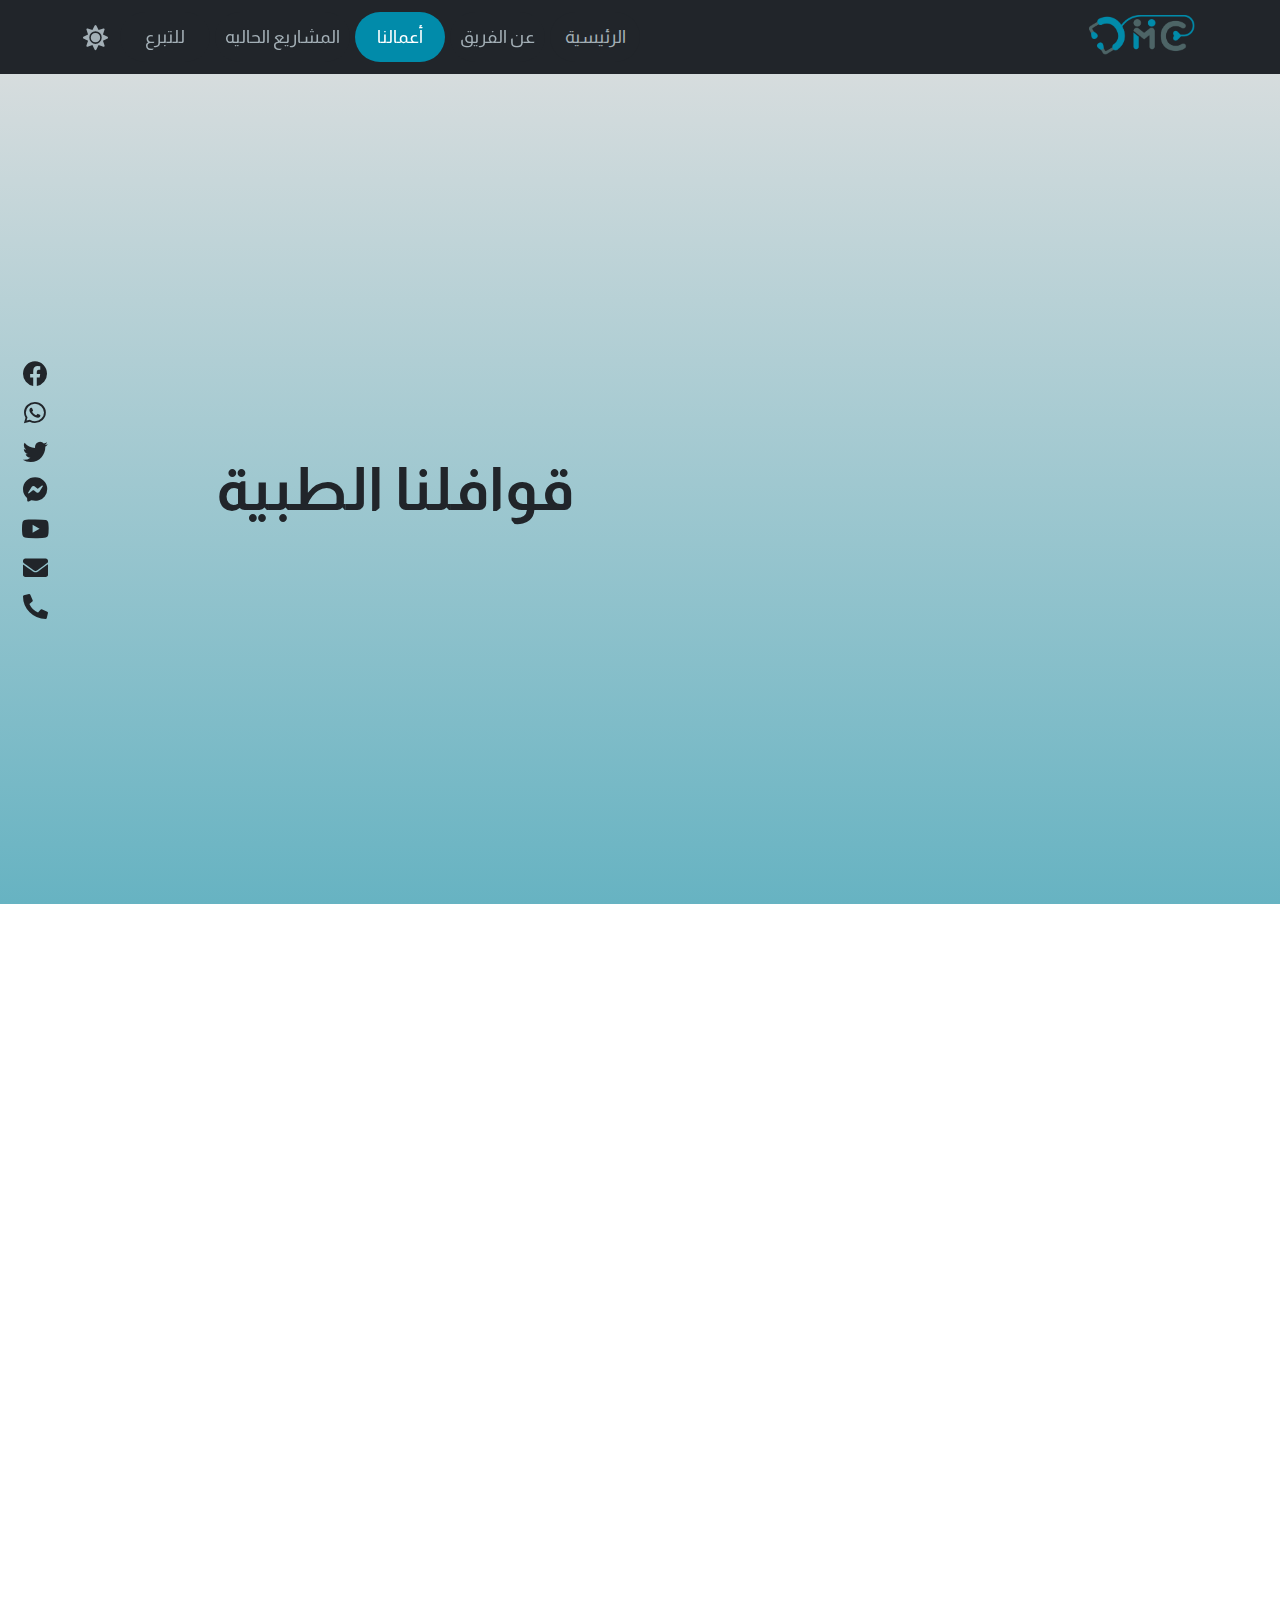
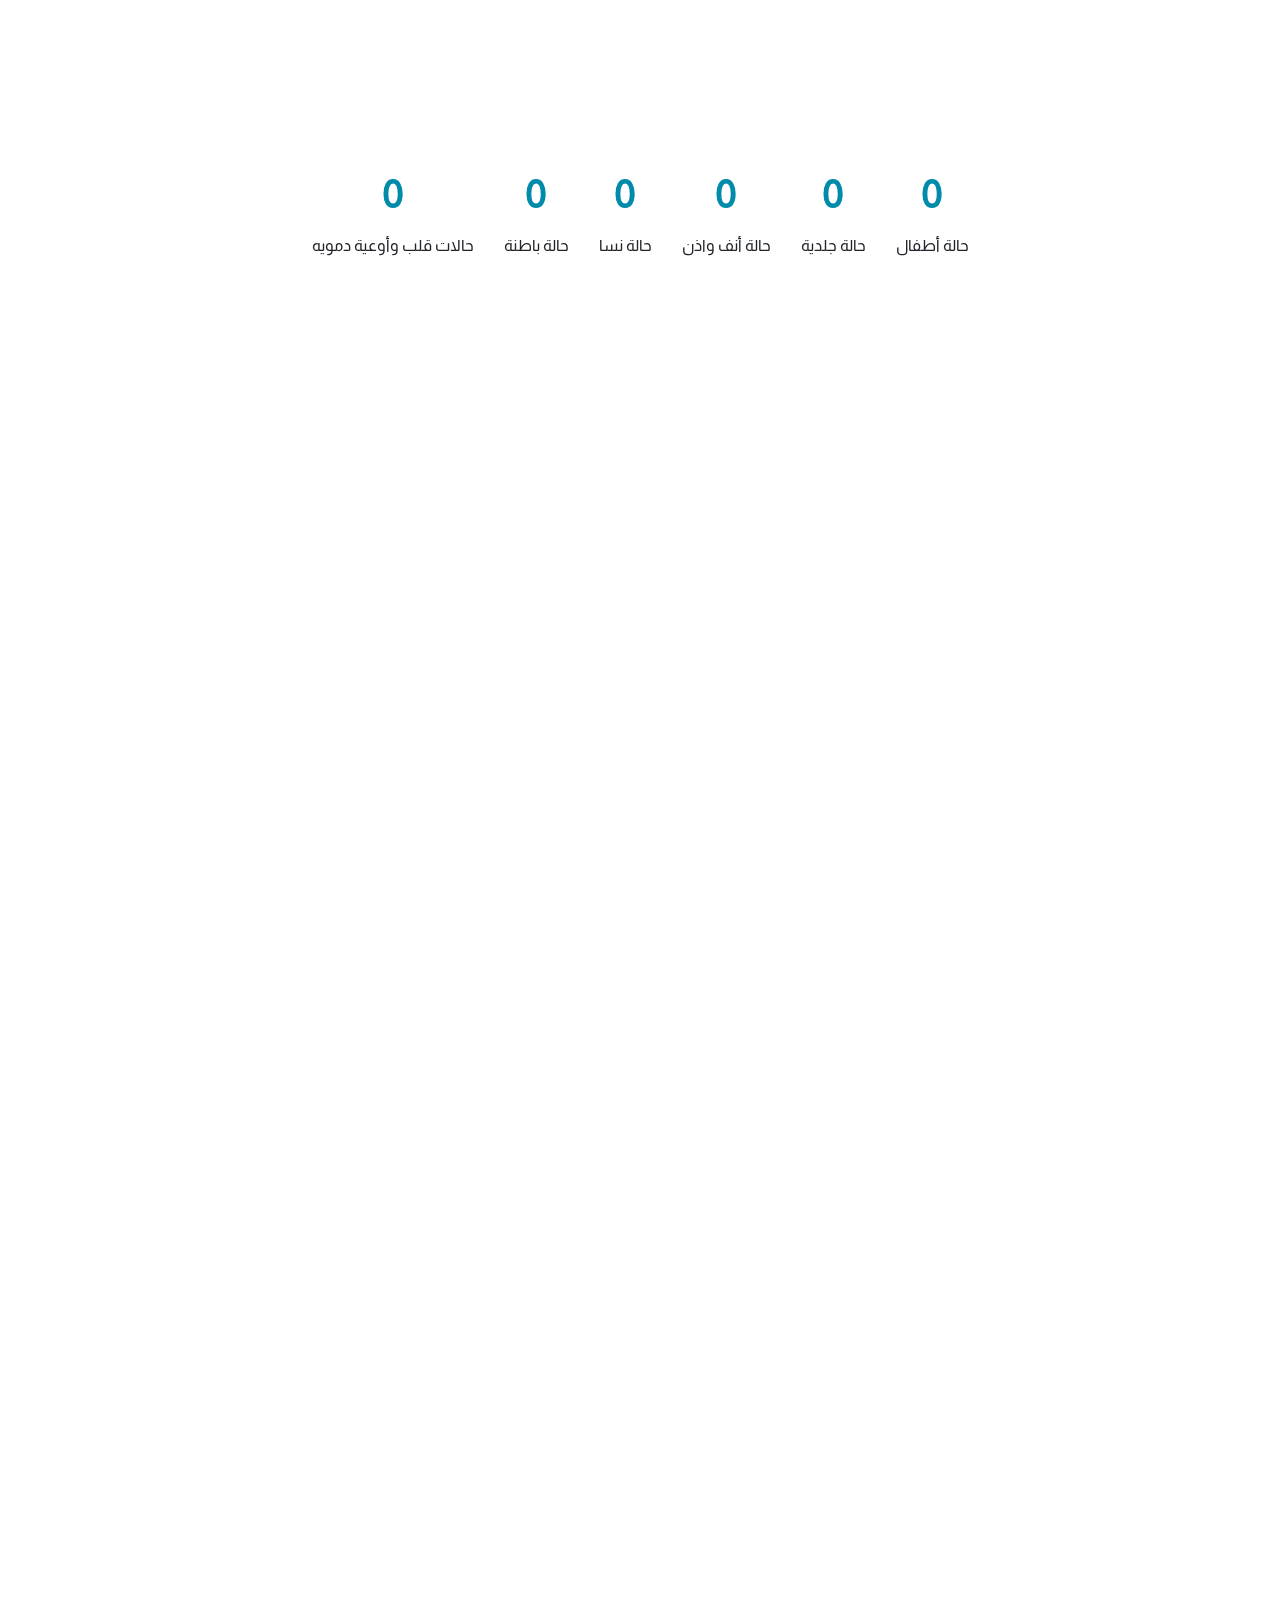
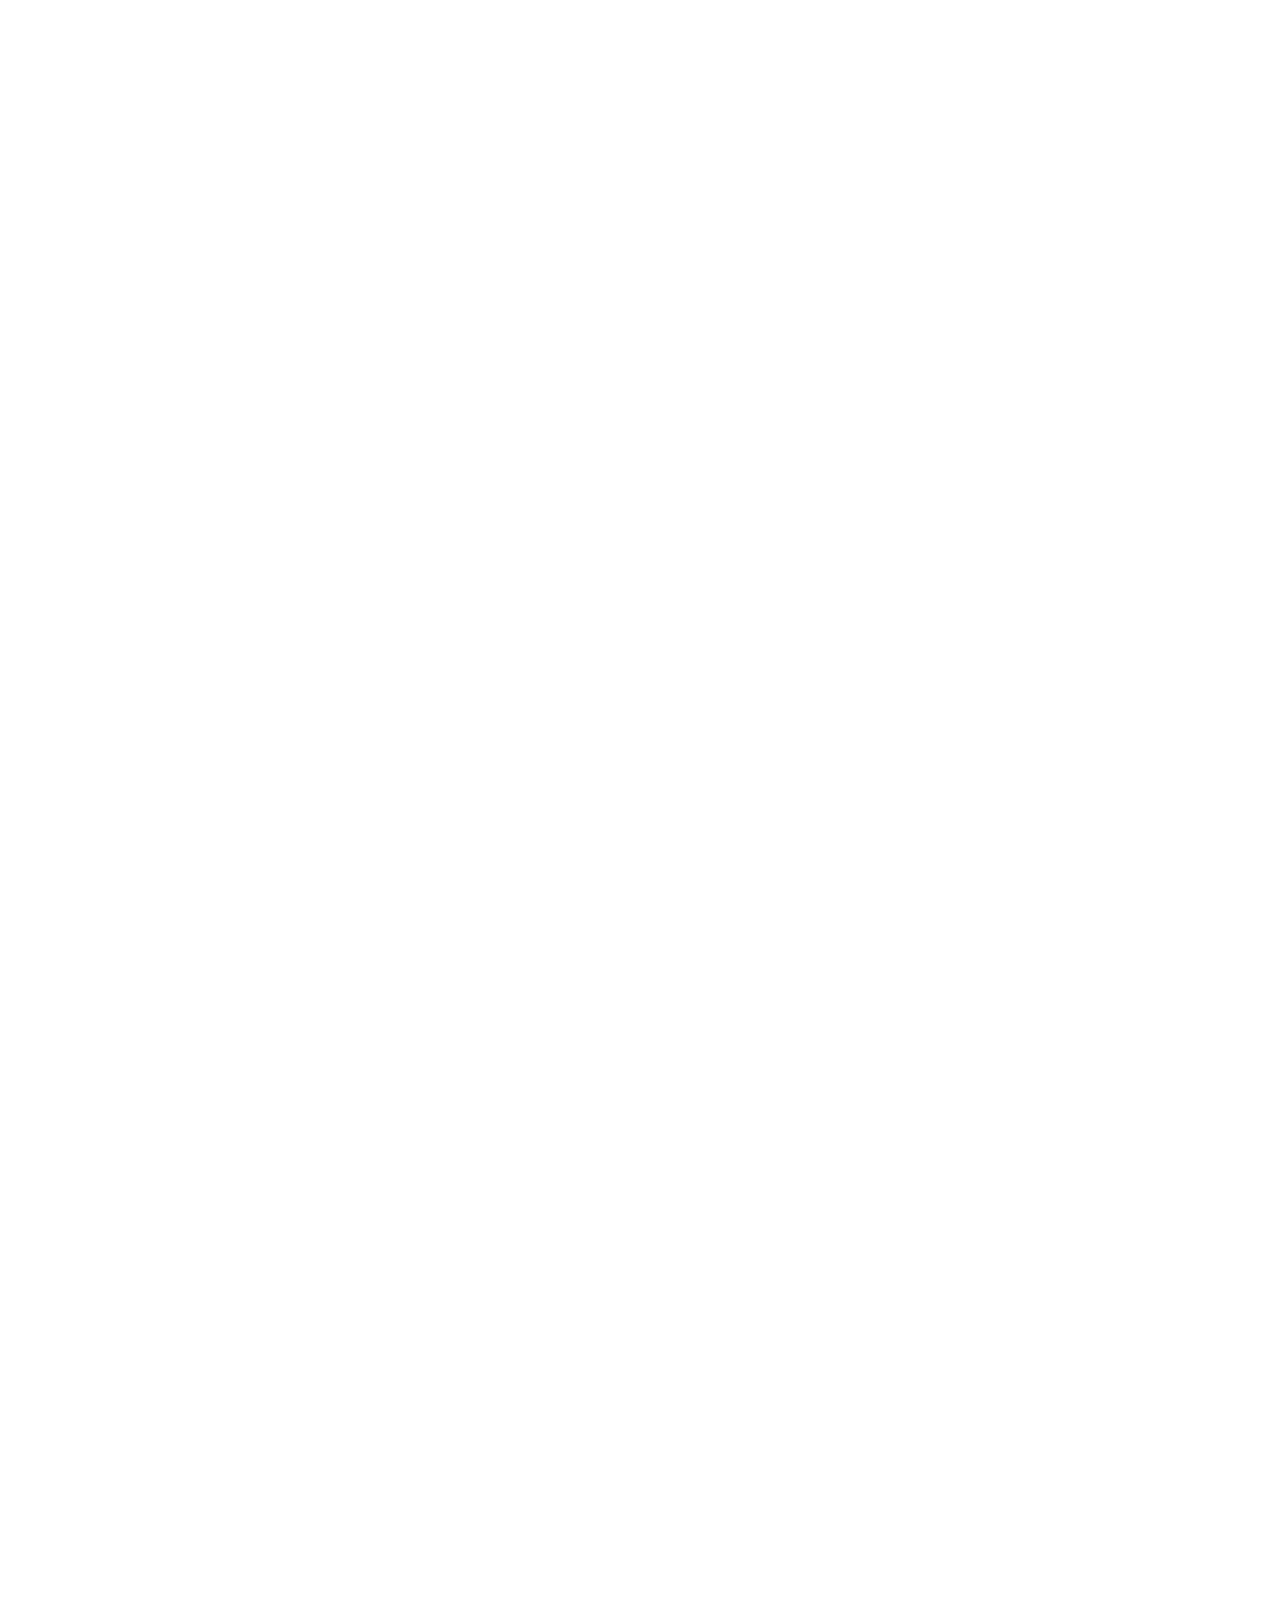
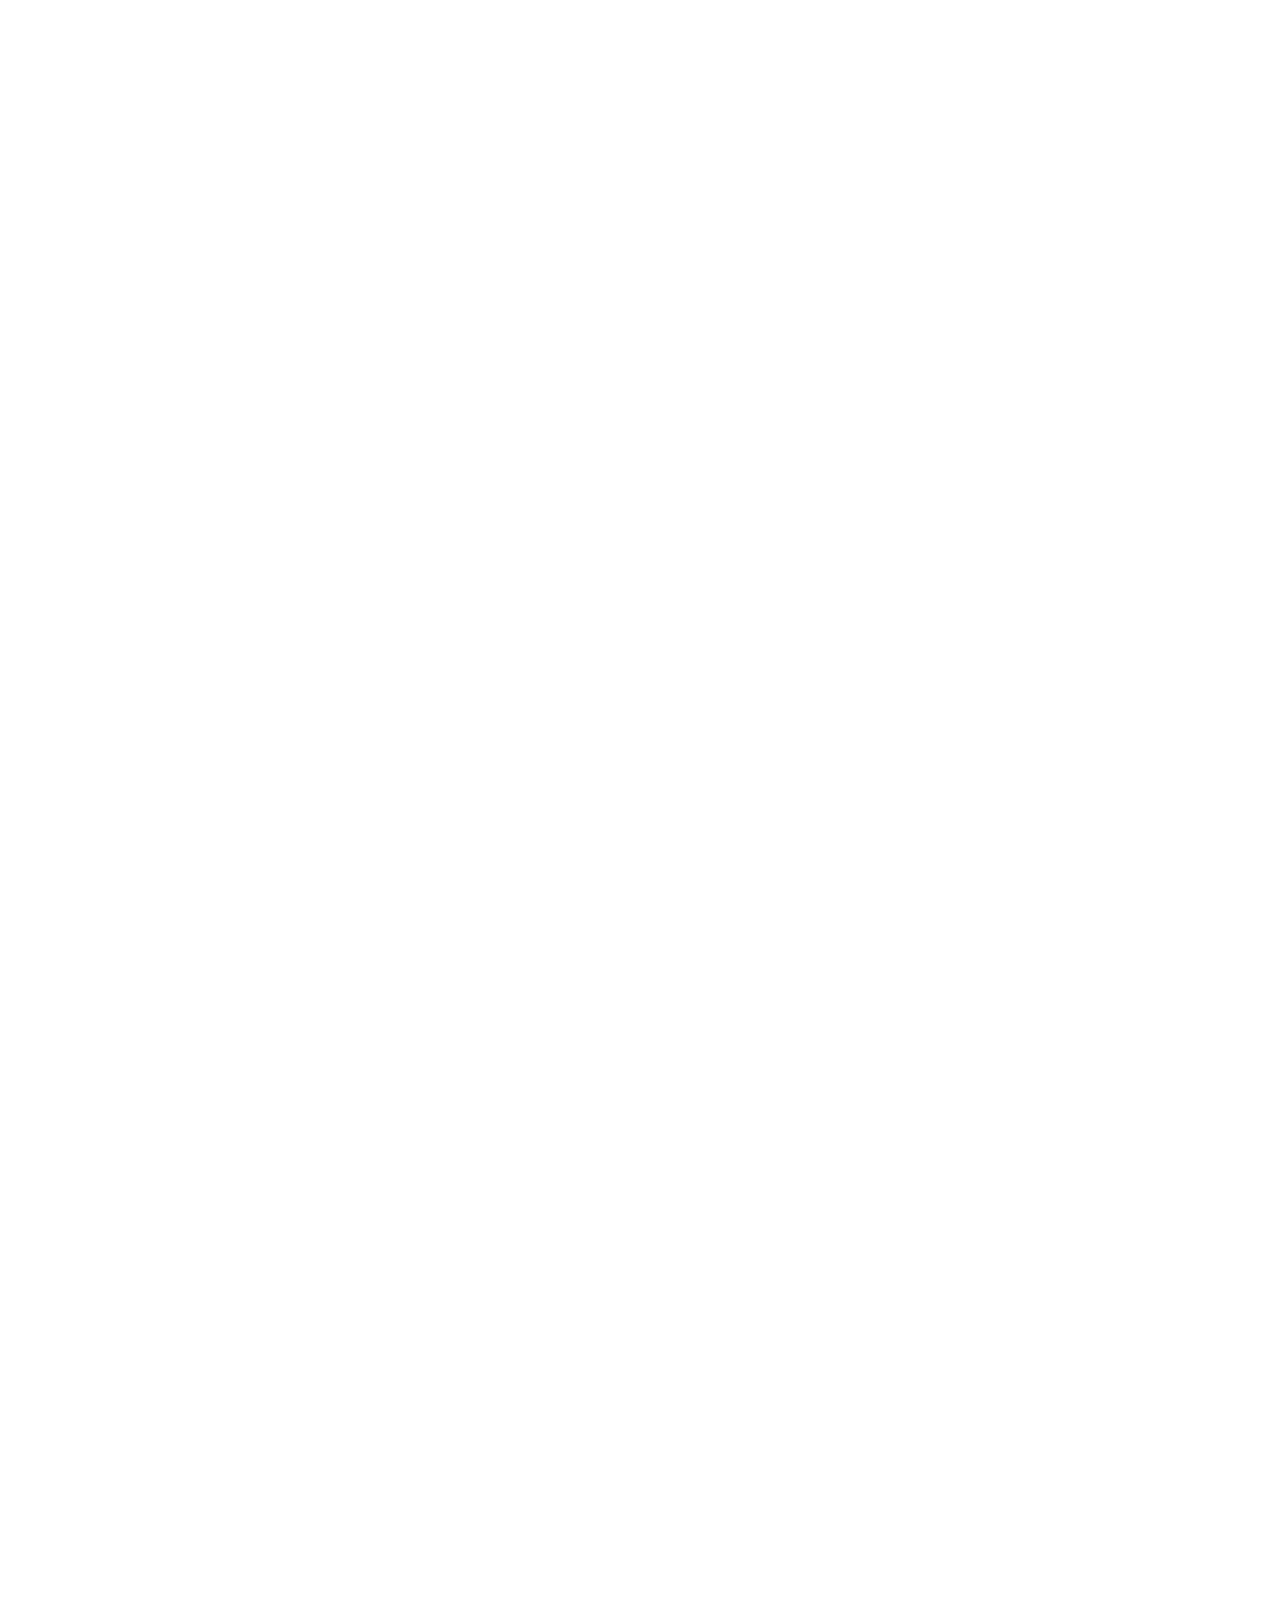
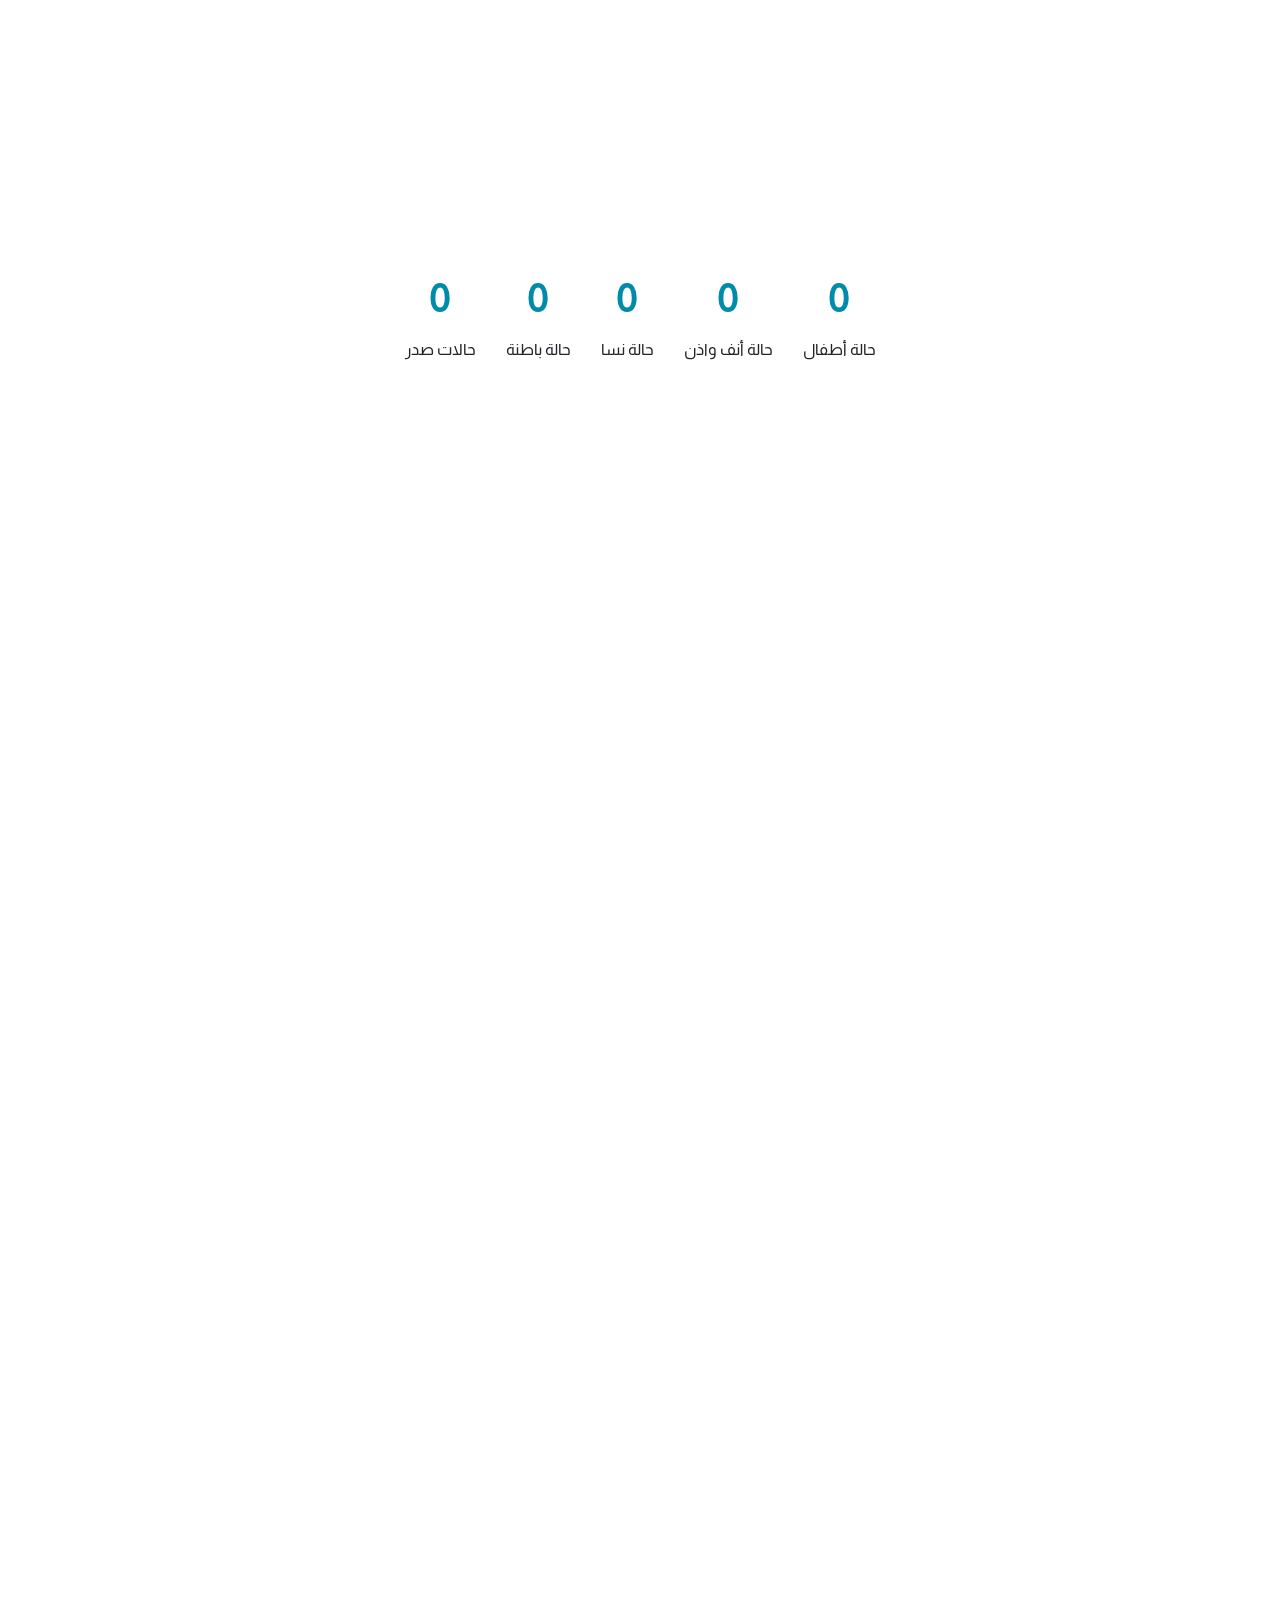
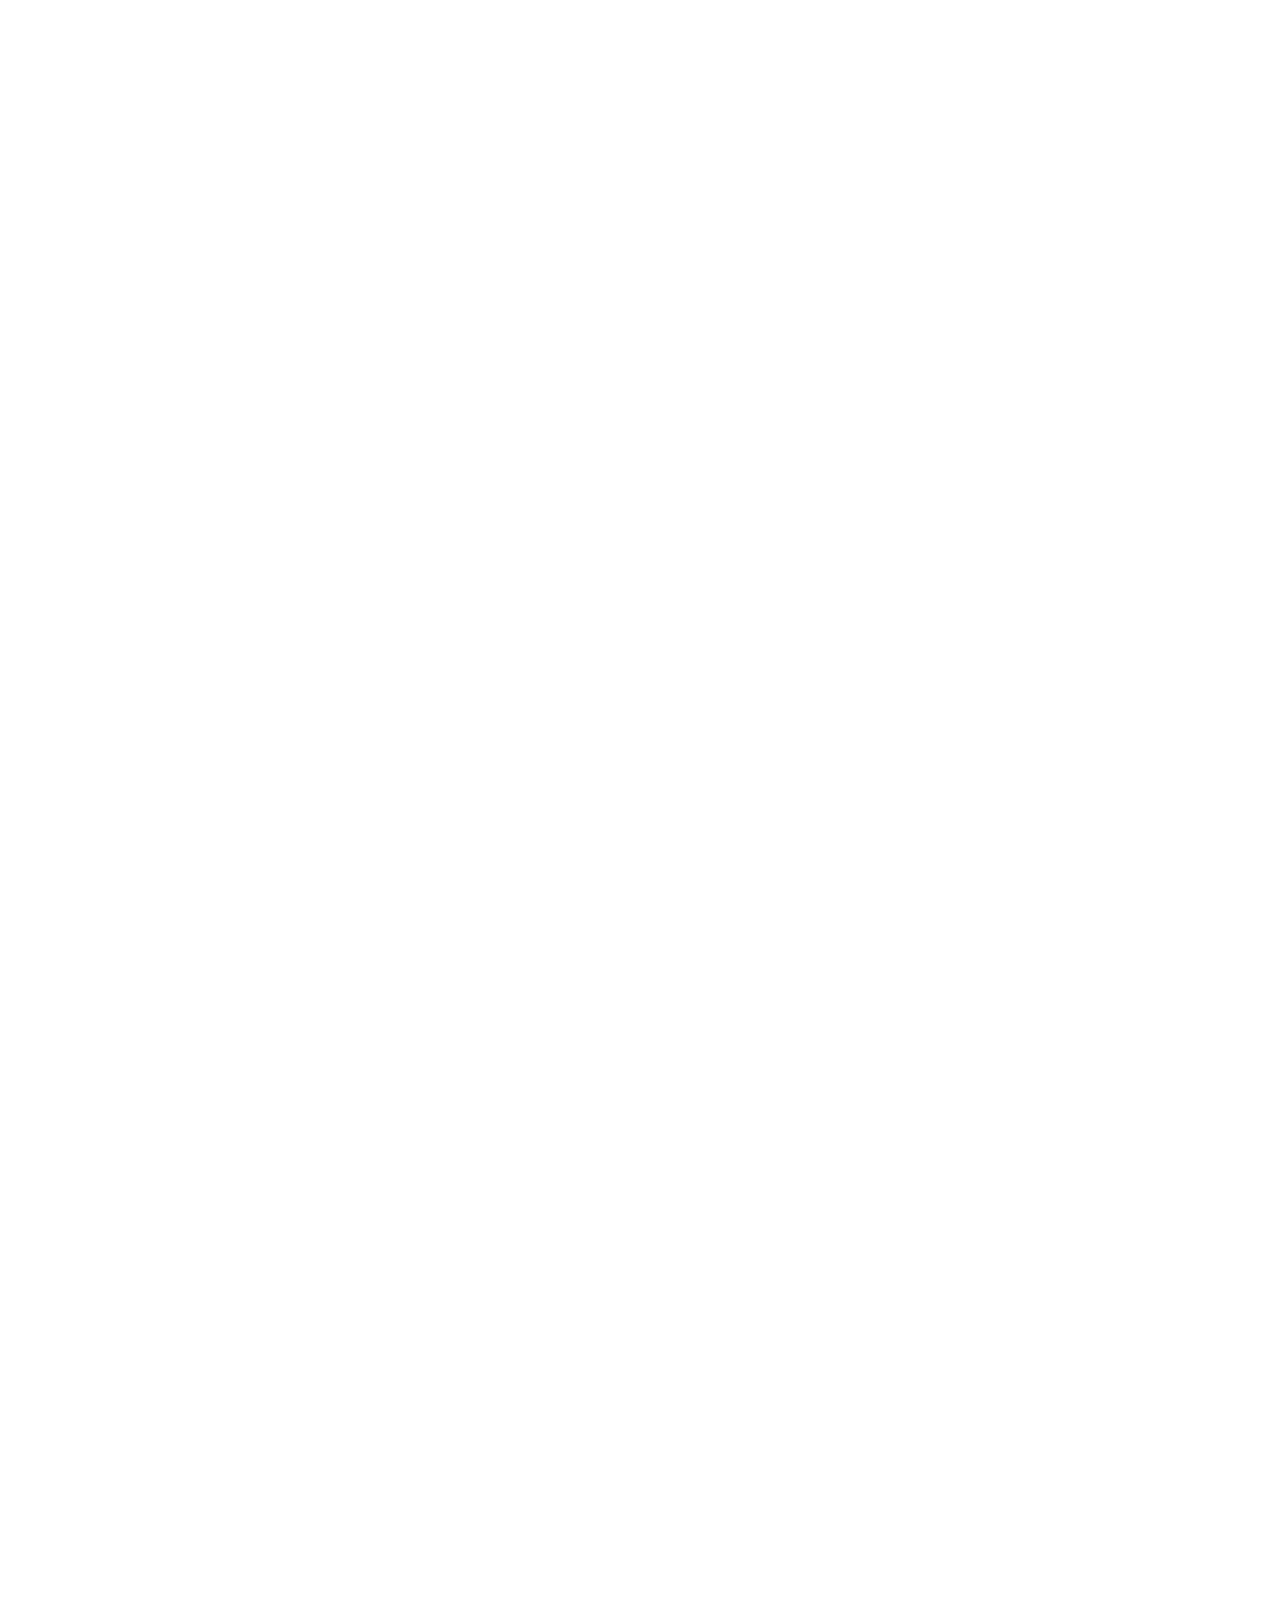
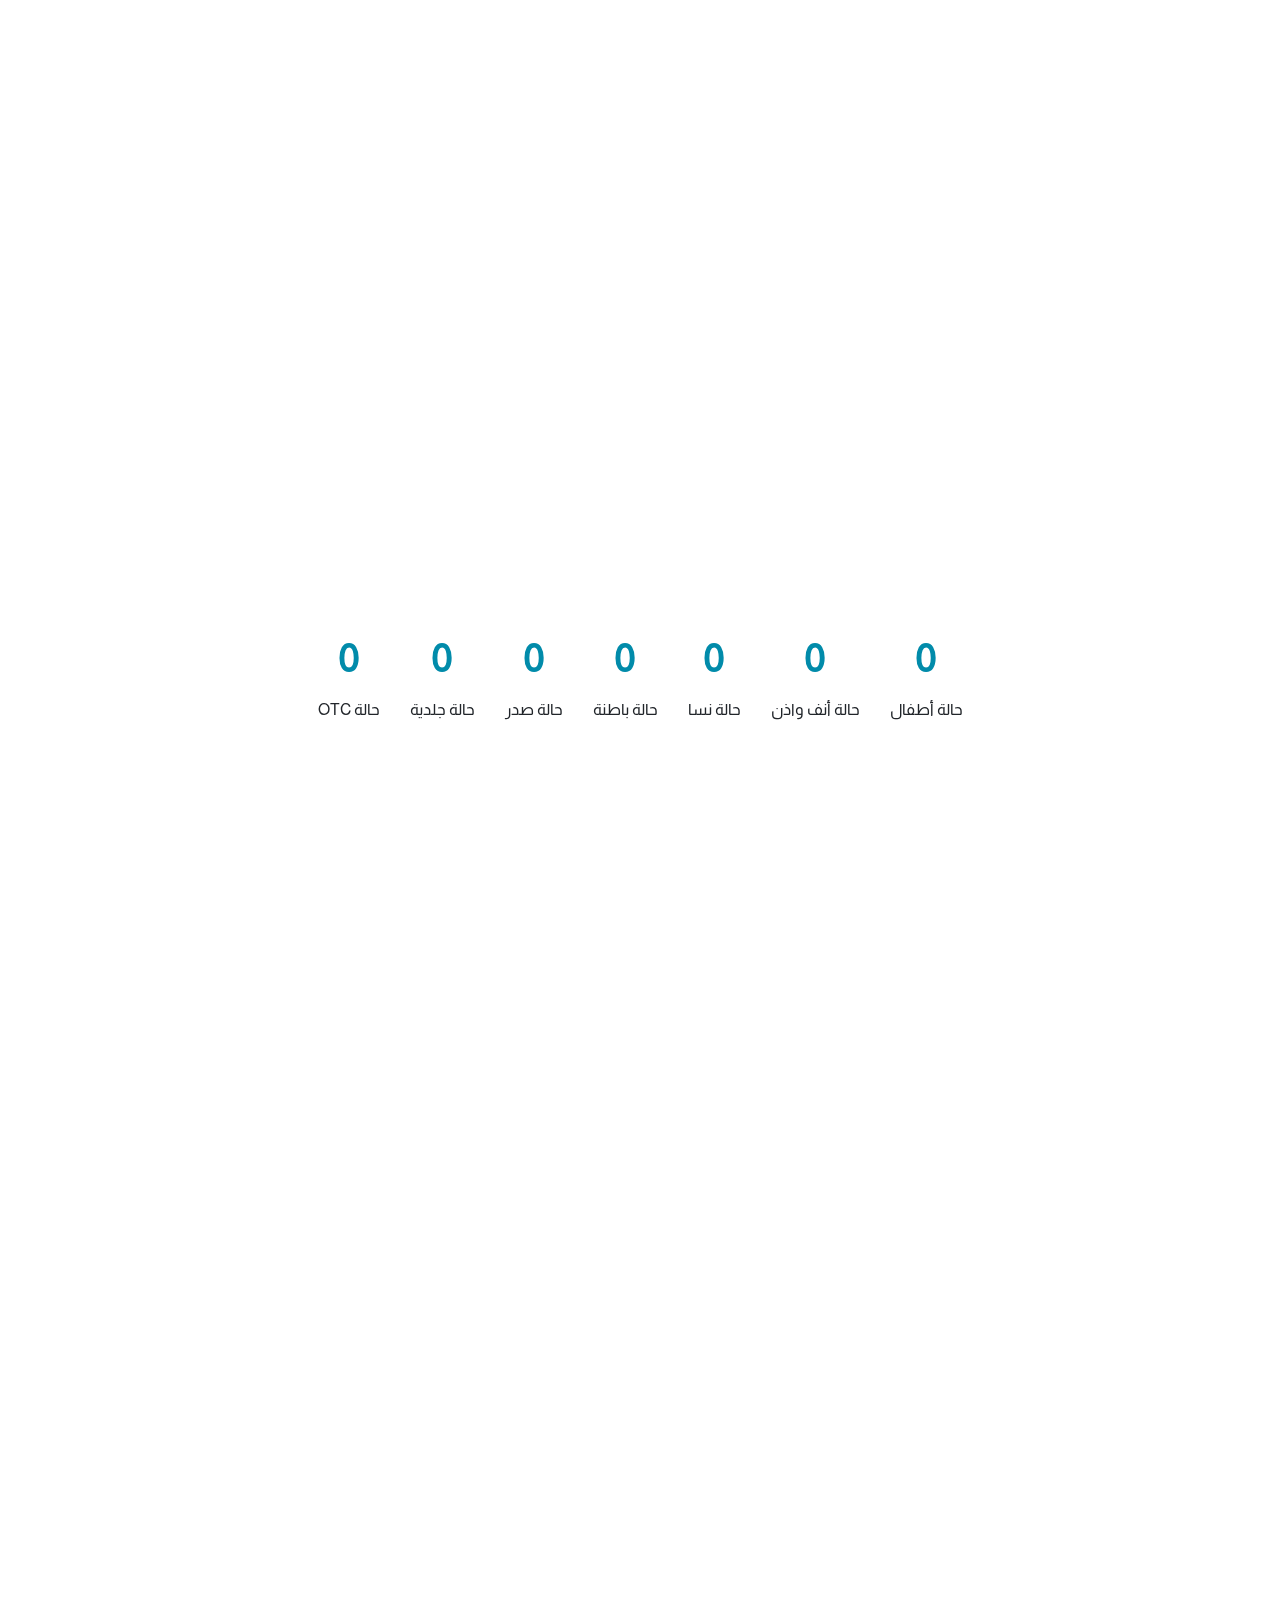
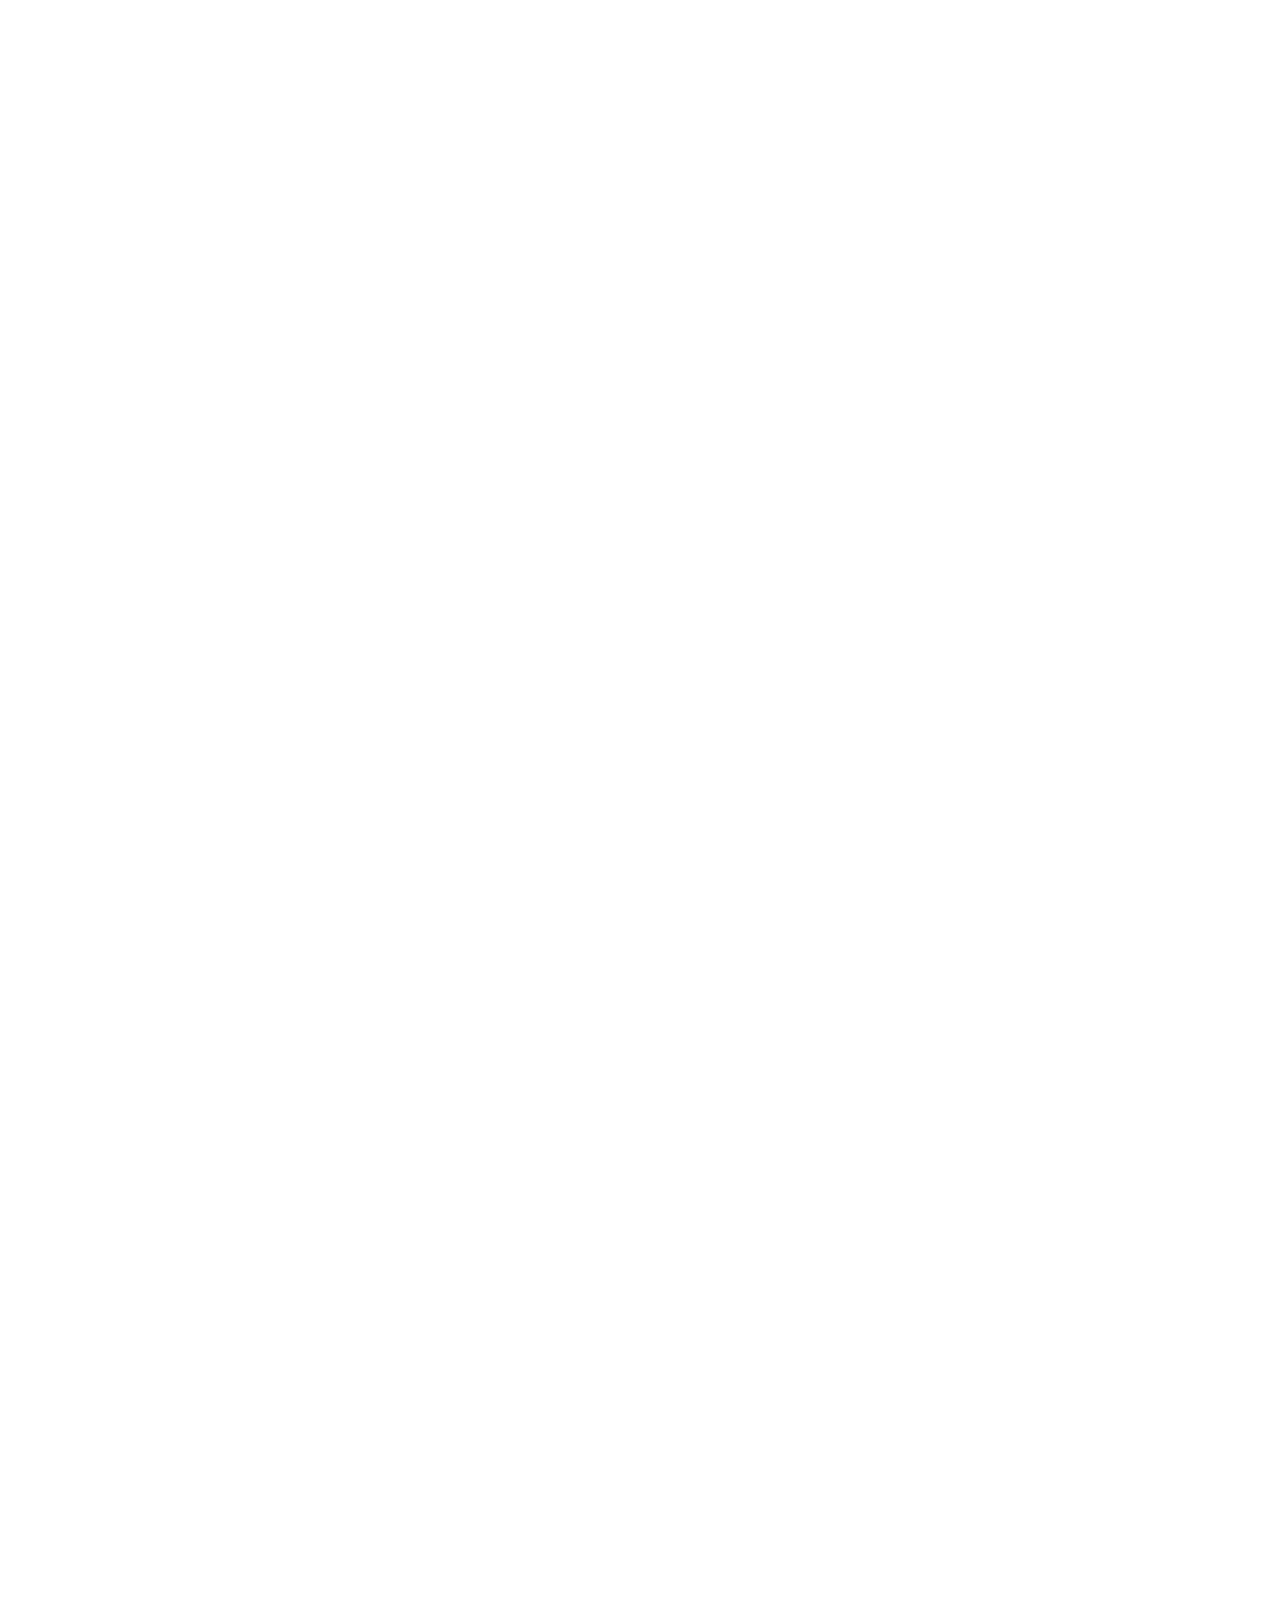
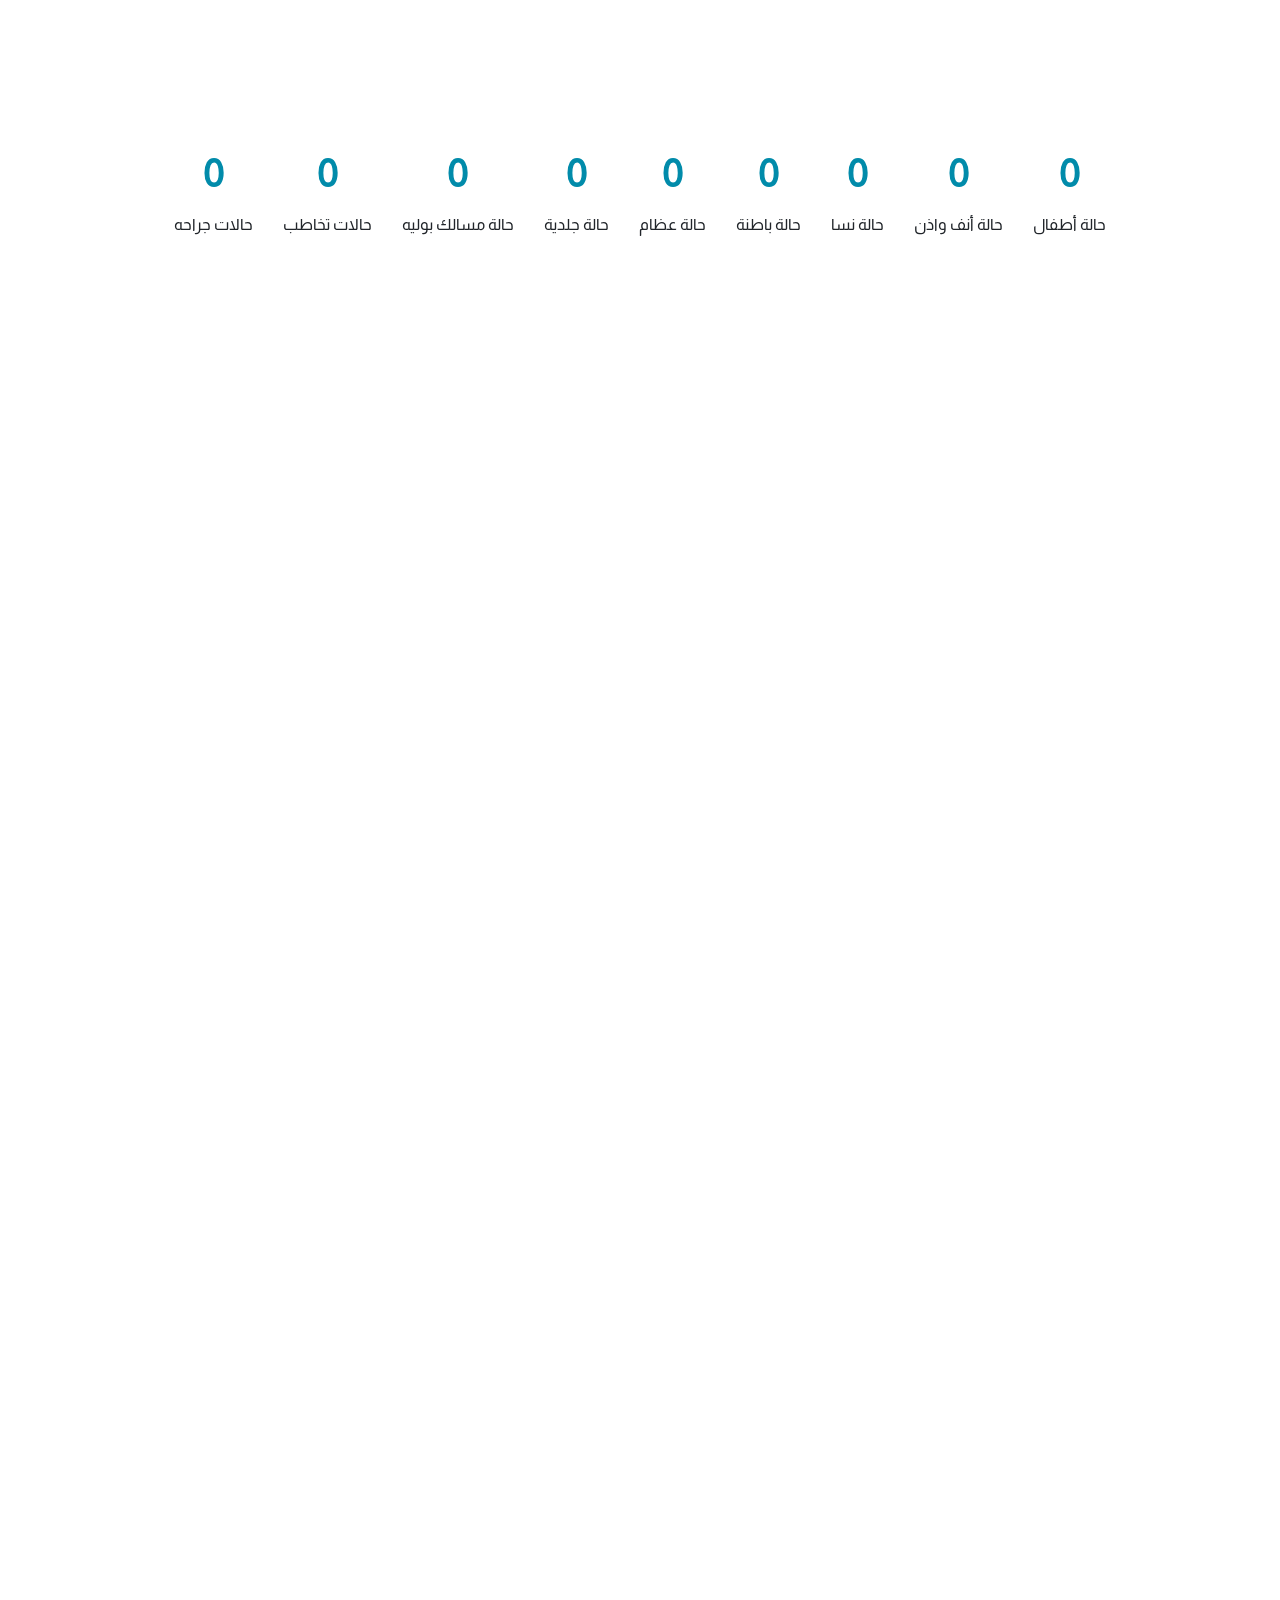
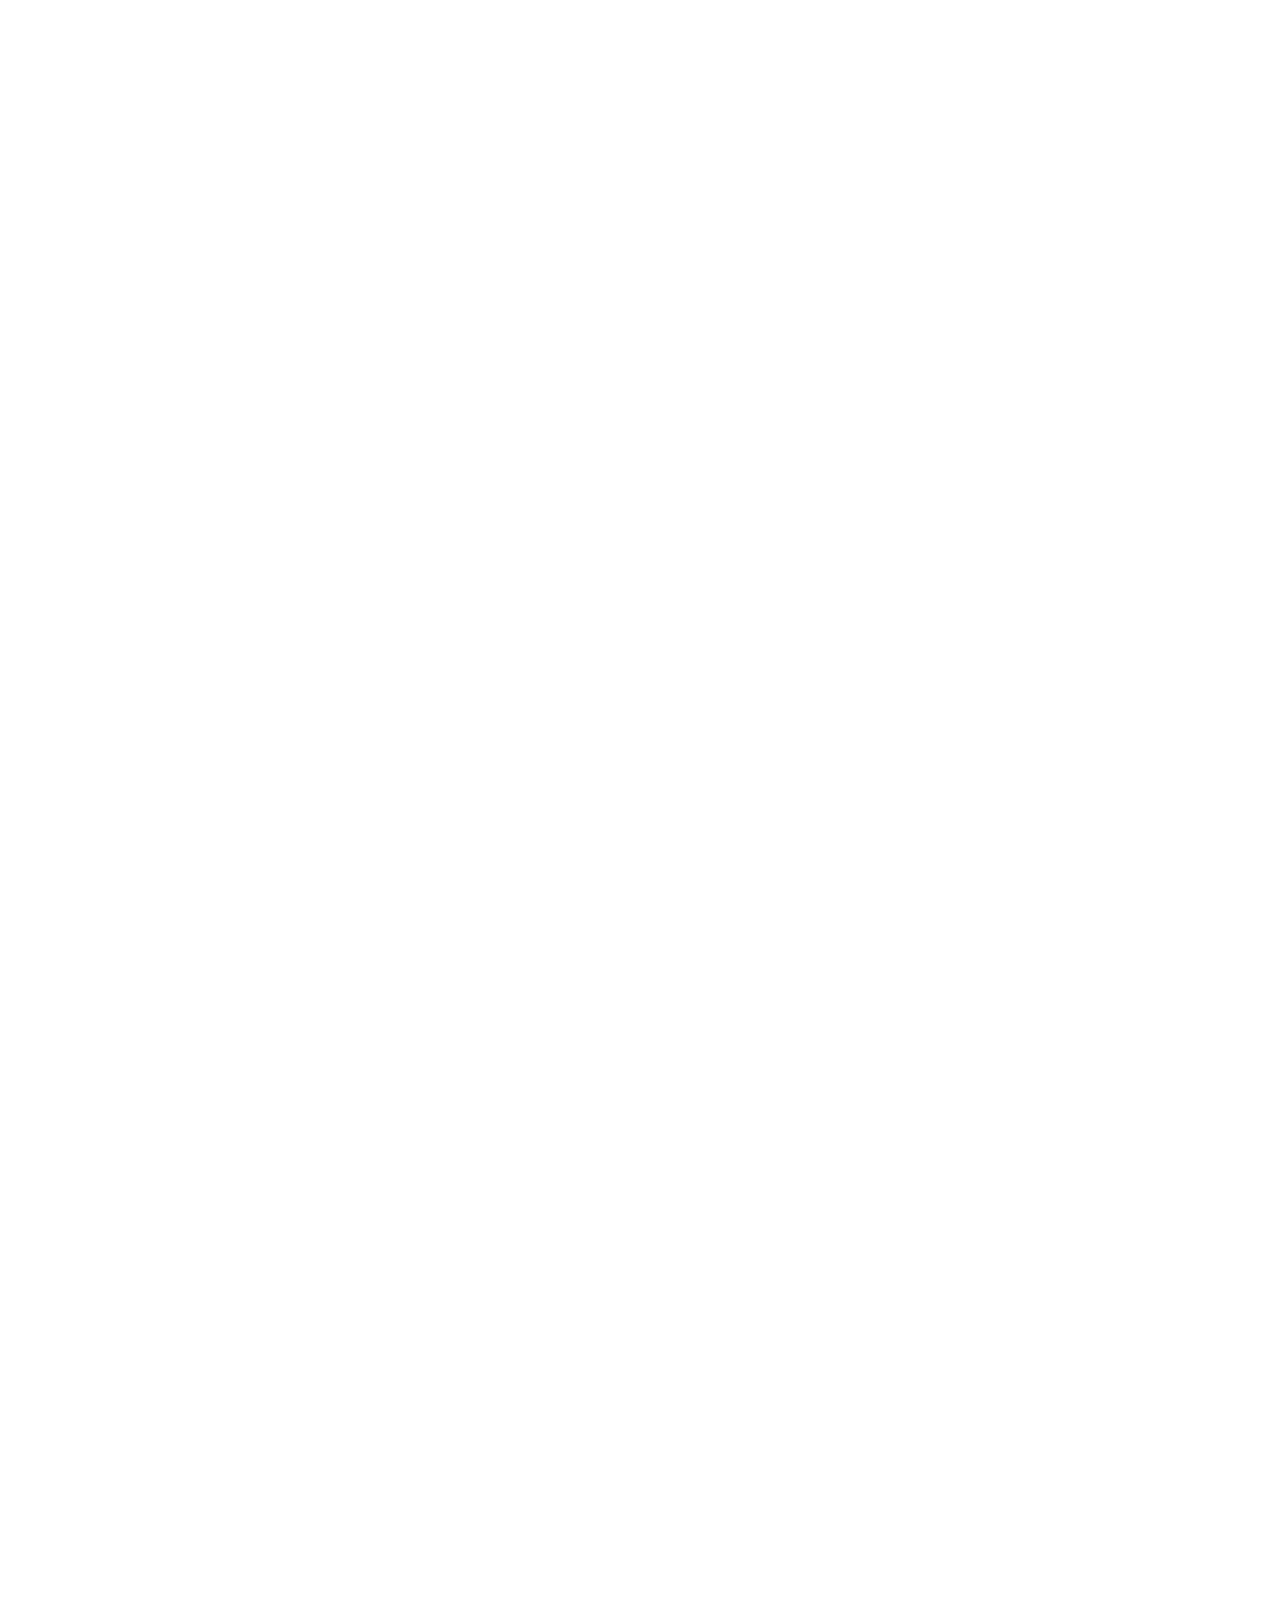
==== pages/convoys.html @ 052e35d0 "important" ====
<!DOCTYPE html>
<html class="color" lang="en">

<head>
  <meta charset="UTF-8" />
  <meta http-equiv="X-UA-Compatible" content="IE=edge" />
  <meta name="viewport" content="width=device-width, initial-scale=1.0" />
  <meta name="description" content="فريق طبى من شباب مركز الدلنجات هدفنا الاول هو النهضه بجتمعنا والرعايه الصحيه لاهله"/>
  <title>DMC Team</title>
  <link rel="icon" type="image/x-icon" href="../images/myicon.ico" />

  <!-- font awesome icon-->
  <link rel="stylesheet" href="../css/all.min.css" />
  <!-- normalize file-->
  <link rel="stylesheet" href="../css/normalize.css" />
  <!-- main css file -->
  <link rel="stylesheet" href="../css/dmc.css" />
  <!-- responsive -->
  <link rel="stylesheet" href="../css/global.css" />

</head>

<body>
  <header>
    <div class="container">
      <a href="../index.html" class="logo">
        <img src="../images/dmc.png" alt="delengat medical committee logo" />
      </a>
      <nav>
        <ul class="navUl">
          <li><a class="navLink home" href="../index.html">الرئيسية</a></li>
          <li>
            <a class="navLink policyLink" href="../index.html#identity">عن الفريق</a>
          </li>
          <li class="hoverLi">
            <a class="navLink active projects">أعمالنا</a>
            <ul class="nestedUl">
              <li><a class="nestedLink" href="convoys.html">القوافل الطبية</a></li>
              <li><a class="nestedLink" href="make-life.html">قليل منك حياة</a></li>
              <li><a class="nestedLink" href="medical-care.html">الرعاية الصحية</a></li>
              <li><a class="nestedLink" href="start.html">إبدأها صح</a></li>
              <li><a class="nestedLink" href="society.html">الخدمات المجتمعيه</a></li>
            </ul>
          </li>
          <li>
            <a class="navLink cproject" href="../index.html#cuurentProject">المشاريع الحاليه</a>
          </li>
          <li><a class="navLink donate" href="../index.html#donation">للتبرع</a></li>
          <li class="meli">
            <a class="last" href="https://api.whatsapp.com/send/?phone=201114345007">Developed With
              <i style="color: rgba(255, 0, 0, 0.856)" class="fa fa-heart c-main"></i> By Ahmed
              Abdo</a>
          </li>
        </ul>
        <div class="darkM">
          <i class="fas fa-moon"></i>
          <i class="fas fa-sun darkClick"></i>
          <audio class="myAudio1" src="../media/on.mp3" preload="auto"></audio>
          <audio class="myAudio2" src="../media/off.mp3" preload="auto"></audio>
        </div>
        <ul id="toggleBtn" class="toggleMenu">
          <li id="1"></li>
          <li id="2"></li>
          <li id="3"></li>
        </ul>
      </nav>
    </div>
  </header>
  <!-- //////////////////////////////////////////// -->
  <div class="scrollInd" ></div>
  <!-- ///////////////////// -->
  <div class="convoyLanding" id="convoyLanding">
    <div class="container">
      <div class="convoysLandingContnet">
        <div class="div1">
          <div class="clipPAth  hReveal" style="--h:1"><a href="#convoys1">1</a></div>
        </div>
        <div class="div2">
          <div class="clipPAth hReveal" style="--h:2"><a href="#convoys2">2</a></div>
          <div class="clipPAth hReveal" style="--h:3"><a href="#convoys3">3</a></div>
        </div>
        <div class="div3">
          <div class="clipPAth hReveal" style="--h:4"><a href="#convoys4">4</a></div>
          <div class="clipPAth hReveal" style="--h:5"><a href="#convoys5">5</a></div>
          <div class="clipPAth hReveal" style="--h:6"><a href="#convoys6">6</a></div>
        </div>
        <div class="div4">
          <div class="clipPAth hReveal" style="--h:7"><a href="#convoys7">7</a></div>
          <div class="clipPAth hReveal" style="--h:8"><a href="#convoys8">8</a></div>
          <div class="clipPAth hReveal" style="--h:9"><a href="#convoys9">9</a></div>
          <div class="clipPAth hReveal" style="--h:10"><a href="#convoys10">10</a></div>
        </div>
        <div class="div5">
          <div class="clipPAth hReveal" style="--h:11"><a href="#convoys11">11</a></div>
        </div>
      </div>
      <h1>قوافلنا الطبية</h1>
    </div>
  </div>
  <!-- ////////////////////////////////////////// -->
  <section class="startConvoys">
    <div class="container">
      <p class="rReveal">يقوم الفريق بعمل قوافل طبية في الاماكن الاكثر احتياجا من قري الدلنجات بالتعاون مع نخبة من اطباء الدلنجات ، حيث
        يتم صرف العلاج بالمجان من صيدلية الفريق واجراء تحاليل طبية واشعة باسعار مخفضة</p>
      <img class="lReveal" src="../images/convoys-landing.png" alt="القوافل الطبية للفريق">

    </div>
  </section>
  <!-- ////////////////////////////////////////// -->
  <div class="convoys" id="convoys1">
    <div class="container">
      <div class="cmainTitle uReveal">
        <h2>القافلة الاولى</h2>
        <span>زاوية أبوشوشة </span>
      </div>
      <div class="cNumbers cNumbersStyle">
        <div class="pNumbers pNumbersStyle">
          <h3 class="cnums" data-goal="130">0</h3>
          <span>حالة أطفال</span>
        </div>
        <div class="pNumbers pNumbersStyle ">
          <h3 class="cnums" data-goal="77">0</h3>
          <span>حالة جلدية</span>
        </div>
        <div class="pNumbers pNumbersStyle">
          <h3 class="cnums" data-goal="39">0</h3>
          <span>حالة أنف واذن</span>
        </div>
        <div class="pNumbers pNumbersStyle">
          <h3 class="cnums" data-goal="41">0</h3>
          <span>حالة نسا</span>
        </div>
        <div class="pNumbers pNumbersStyle">
          <h3 class="cnums" data-goal="131">0</h3>
          <span>حالة باطنة</span>
        </div>
        <div class="pNumbers pNumbersStyle">
          <h3 class="cnums" data-goal="3">0</h3>
          <span>حالات قلب وأوعية دمويه</span>
        </div>
      </div>
      <div class="pconvert">
        <!-- ////share///// -->
        <div class="cmainTitle dReveal">
          <h2>الأطباء المشاركون في القافلة</h2>
        </div>
        <div class="dconvertBox uReveal">
          <div class="sectionTitle">
            <h4>قسم الباطنة</h4>
          </div>
          <div class="doctors">
            <div class="doctor">
              <span class="dName">د.مرسى فايد </span>
            </div>
            <div class="doctor">
              <span class="dName">د.عماد عماره</span>
            </div>
          </div>
        </div>
        <div class="dconvertBox lReveal">
          <div class="sectionTitle">
            <h4>قسم الأطفال</h4>
          </div>
          <div class="doctors">
            <div class="doctor">
              <span class="dName">د.محمد السيد عصفور</span>
            </div>
            <div class="doctor">
              <span class="dName">د.غاده صالح الدويل</span>
            </div>
          </div>
          
        </div>
        <div class="dconvertBox lReveal">
          <div class="sectionTitle">
            <h4>قسم النسا </h4>
          </div>
          <div class="doctors">
            <div class="doctor">
              <span class="dName">د.انتصار علام</span>
            </div>
            <div class="doctor">
              <span class="dName">د.طه محمد طه</span>
            </div>
          </div>
        </div>
        <div class="dconvertBox rReveal">
          <div class="sectionTitle">
            <h4>قسم القلب</h4>
          </div>
          <div class="doctors">
            <div class="doctor">
              <span class="dName">د.معوض ممدوح</span>
            </div>
          </div>
        </div>
        <div class="dconvertBox uReveal">
          <div class="sectionTitle">
            <h4>الممارس العام</h4>
          </div>
          <div class="doctors">
            <div class="doctor">
              <span class="dName">د.ايه السنوسى</span>
            </div>
          </div>
        </div>
        <div class="dconvertBox uReveal">
          <div class="sectionTitle">
            <h4>قسم الأنف و الأذن</h4>
          </div>
          <div class="doctors">
            <div class="doctor">
              <span class="dName">د.جلال شفيق</span>
            </div>
          </div>
        </div>
        <!-- ////convert///// -->
        <div class="cmainTitle dReveal">
          <h2>الأطباء المحول إليهم من الفريق</h2>
        </div>
        <div class="dconvertBox rReveal">
          <div class="sectionTitle">
            <h4>قسم الأسنان</h4>
          </div>
          <div class="doctors">
            <div class="doctor">
              <span class="dName">د.أحمد حمدون</span>
              <span>10</span>
              <span>حالات</span>
            </div>
            <div class="doctor">
              <span class="dName">د.فوزى بركات</span>
              <span>7</span>
              <span>حالات</span>
            </div>
            <div class="doctor">
              <span class="dName">د.أحمد بساط</span>
              <span>10</span>
              <span>حالات</span>
            </div>
          </div>
        </div>
        <div class="dconvertBox uReveal">
          <div class="sectionTitle">
            <h4>قسم الباطنة</h4>
          </div>
          <div class="doctors">
            <div class="doctor">
              <span class="dName">د.عادل عطيان</span>
              <span>8</span>
              <span>حالات</span>
            </div>
            <div class="doctor">
              <span class="dName">د.محمد زاهر</span>
              <span>6</span>
              <span>حالات</span>
            </div>
          </div>
        </div>
        <div class="dconvertBox lReveal">
          <div class="sectionTitle">
            <h4>قسم المخ والأعصاب</h4>
          </div>
          <div class="doctors">
            <div class="doctor">
              <span class="dName">د.مصعب عمران</span>
              <span>15</span>
              <span>حالة</span>
            </div>
            <div class="doctor">
              <span class="dName">د.أحمد عويضه</span>
              <span>15</span>
              <span>حالة</span>
            </div>
            <div class="doctor">
              <span class="dName">د.عبدالحافظ عمران</span>
              <span>8</span>
              <span>حالات</span>
            </div>
          </div>
        </div>
        <div class="dconvertBox rReveal">
          <div class="sectionTitle">
            <h4>قسم العظام</h4>
          </div>
          <div class="doctors">
            <div class="doctor">
              <span class="dName">د.بهجت الشباسى</span>
              <span>15</span>
              <span>حاله</span>
            </div>
            <div class="doctor">
              <span class="dName">د.مصطفى خلاف</span>
              <span>10</span>
              <span>حالات</span>
            </div>
            <div class="doctor">
              <span class="dName">د.هشام عبده</span>
              <span>10</span>
              <span>حالات</span>
            </div>
          </div>
        </div>
        <div class="dconvertBox uReveal">
          <div class="sectionTitle">
            <h4>قسم الأنف و الأذن</h4>
          </div>
          <div class="doctors">
            <div class="doctor">
              <span class="dName">د.ريمون عزيز</span>
              <span>6</span>
              <span>حالات</span>
            </div>
          </div>
        </div>
        <div class="dconvertBox lReveal">
          <div class="sectionTitle">
            <h4>قسم الأطفال</h4>
          </div>
          <div class="doctors">
            <div class="doctor">
              <span class="dName">د.أسامه سيف </span>
              <span>5</span>
              <span>حالات</span>
            </div>
          </div>
        </div>
        <div class="dconvertBox rReveal">
          <div class="sectionTitle">
            <h4>قسم الجراحه</h4>
          </div>
          <div class="doctors">
            <div class="doctor">
              <span class="dName">د.فوزى غانم</span>
              <span>5</span>
              <span>حالات</span>
            </div>
          </div>
        </div>
        <div class="dconvertBox dReveal">
          <div class="sectionTitle">
            <h4>قسم الجلديه</h4>
          </div>
          <div class="doctors">
            <div class="doctor">
              <span class="dName">د.أمانى طاهر</span>
              <span>7</span>
              <span>حالات</span>
            </div>
          </div>
        </div>
        <div class="dconvertBox lReveal">
          <div class="sectionTitle">
            <h4>قسم المسالك البوليه</h4>
          </div>
          <div class="doctors">
            <div class="doctor">
              <span class="dName">د.سامح نصار</span>
              <span>8</span>
              <span>حالات</span>
            </div>
          </div>
        </div>
        <div class="dconvertBox rReveal">
          <div class="sectionTitle">
            <h4>قسم الرمد</h4>
          </div>
          <div class="doctors">
            <div class="doctor">
              <span class="dName">د.أحمد شاكر</span>
              <span>35</span>
              <span>حاله</span>
            </div>
          </div>
        </div>
        <!-- ////lab///// -->
        <div class="cmainTitle dReveal">
          <h2>المعامل ومراكز الأشعه المحول إليهم من الفريق</h2>
        </div>
        <div class="dconvertBox rReveal labBox">
          <div class="sectionTitle">
            <i class="fas fa-vials"></i> 
            <h4>معمل الطارق</h4>
          </div>
          <div class="doctors">
          <div class="doctor">
            <span>د.طارق خالد القالع</span>

          </div>
          </div>
        </div>
        <div class="dconvertBox dReveal labBox">
          <div class="sectionTitle">
            <i class="fas fa-vials"></i> 
            <h4>معمل الرواد</h4>
          </div>
          <div class="doctors">
            <div class="doctor">
          <span>د.محمد علدالمنعم حزين</span>
        </div>
        </div>
        </div>
        <div class="dconvertBox lReveal labBox">
          <div class="sectionTitle">
            <i class="fas fa-vials"></i> 
            <h4>معمل المستقبل</h4>
          </div>
          <div class="doctors">
            <div class="doctor">
          <span>د.نادر ابوحسين</span>
        </div>
        </div>
        </div>
        <div class="dconvertBox rReveal labBox">
          <div class="sectionTitle">
            <i class="fas fa-vials"></i> 
            <h4>معمل المنى</h4>
          </div>
          <div class="doctors">
            <div class="doctor">
          <span>د.منى محمد عبدالقادر</span>
        </div>
        </div>
        </div>
        <div class="dconvertBox uReveal labBox">
          <div class="sectionTitle">
            <i class="fas fa-vials"></i> 
            <h4>معمل الرحمه</h4>
          </div>
          <div class="doctors">
            <div class="doctor">
          <span>د.ماهر ابراهيم صقر</span>
        </div>
        </div>
        </div>
        <div class="dconvertBox lReveal labBox">
          <div class="sectionTitle">
            <i class="fas fa-vials"></i> 
            <h4>معمل القدس</h4>
          </div>
          <div class="doctors">
            <div class="doctor">
          <span>د.احمد نور ناصف</span>
        </div>
        </div>
        </div>
        <div class="dconvertBox rReveal labBox">
          <div class="sectionTitle">
            <i class="fas fa-vials"></i> 
            <h4>معمل نوبل</h4>
          </div>
          <div class="doctors">
            <div class="doctor">
          <span>د.ياسمين الجزار </span>
        </div>
        </div>
        </div>
        <div class="dconvertBox dReveal labBox">
          <div class="sectionTitle">
            <i class="fas fa-x-ray"></i> 
            <h4>مصطفى  سكان</h4>
          </div>
          <div class="doctors">
            <div class="doctor">
          <span>د.مصطفى خطاب </span>
        </div>
        </div>
        </div>
      </div>
      <div class="convoyImg">
        <div class="frame dReveal">
          <img class="mainImg1 mainImgStyle" src="../images/convoys1-img1.jpg" alt="صور القافلة الطبية">
        </div>
       <div class="thumbnail ">
        <img class="thumb1 thumbStyle hReveal" src="../images/convoys1-img1.jpg" alt="صور القافلة الطبية">
        <img class="thumb1 thumbStyle hReveal" src="../images/convoys1-img2.jpg" alt="صور القافلة الطبية">
        <img class="thumb1 thumbStyle hReveal" src="../images/convoys1-img3.jpg" alt="صور القافلة الطبية">
        <img class="thumb1 thumbStyle hReveal" src="../images/convoys1-img4.jpg" alt="صور القافلة الطبية">
        <img class="thumb1 thumbStyle hReveal" src="../images/convoys1-img5.jpg" alt="صور القافلة الطبية">
       </div>
      </div>
    </div>
  </div>
  <div class="convoys" id="convoys2">
    <div class="container">
      <div class="cmainTitle uReveal">
        <h2>القافلة الثانيه</h2>
        <span>زمران النخل</span>
      </div>
      <div class="c2Numbers cNumbersStyle">
        <div class="pNumbers pNumbersStyle">
          <h3 class="c2nums" data-goal="190">0</h3>
          <span>حالة أطفال</span>
        </div>
        <div class="pNumbers pNumbersStyle">
          <h3 class="c2nums" data-goal="170">0</h3>
          <span>حالة أنف واذن</span>
        </div>
        <div class="pNumbers pNumbersStyle">
          <h3 class="c2nums" data-goal="65">0</h3>
          <span>حالة نسا</span>
        </div>
        <div class="pNumbers pNumbersStyle">
          <h3 class="c2nums" data-goal="140">0</h3>
          <span>حالة باطنة</span>
        </div>
        <div class="pNumbers pNumbersStyle">
          <h3 class="c2nums" data-goal="3">0</h3>
          <span>حالات صدر</span>
        </div>
      </div>
      <div class="pconvert">
        <div class="cmainTitle dReveal">
          <h2>الأطباء المشاركون في القافلة</h2>
        </div>

        <div class="dconvertBox rReveal">
          <div class="sectionTitle">
            <h4>قسم الباطنة</h4>
          </div>
          <div class="doctors">
            <div class="doctor">
              <span class="dName">د.امين عطا </span>
            </div>
            <div class="doctor">
              <span class="dName">د.عماد عماره</span>
            </div>
            <div class="doctor">
              <span class="dName">د.سعيدموسي</span>
            </div>
            <div class="doctor">
              <span class="dName">د.معوض أبو غنيمة</span>
            </div>
          </div>
        </div>
        <div class="dconvertBox uReveal">
          <div class="sectionTitle">
            <h4>قسم الأنف و الأذن</h4>
          </div>
          <div class="doctors">
            <div class="doctor">
              <span class="dName">د.جلال شفيق</span>
            </div>
          </div>
        </div>
        <div class="dconvertBox lReveal">
          <div class="sectionTitle">
            <h4>قسم الأطفال</h4>
          </div>
          <div class="doctors">
            <div class="doctor">
              <span class="dName">د.عبدالحميد الفخراني</span>
            </div>
            <div class="doctor">
              <span class="dName">د.محمود حمدى الشريف</span>
            </div>
            <div class="doctor">
              <span class="dName">د.أحمد عيد أبو إسماعيل</span>
            </div>
          </div>
         
        </div>
        <div class="dconvertBox rReveal">
          <div class="sectionTitle">
            <h4>قسم النسا </h4>
          </div>
          <div class="doctors">
            <div class="doctor">
              <span class="dName">د.ساره العنانى</span>
            </div>
          </div>
        </div>
        <div class="cmainTitle dReveal">
          <h2>الأطباء المحول إليهم من الفريق</h2>
        </div>
        <div class="dconvertBox rReveal">
          <div class="sectionTitle">
            <h4>قسم الرمد</h4>
          </div>
          <div class="doctors">
            <div class="doctor">
              <span class="dName">د.أحمد شاكر</span>
              <span>17</span>
              <span>حاله</span>
            </div>
          </div>
        </div>
        <div class="cmainTitle dReveal">
          <h2>المعامل ومراكز الأشعه والصيدليات المحول إليهم من الفريق</h2>
        </div>
        <div class="dconvertBox rReveal labBox">
          <div class="sectionTitle">
            <i class="fas fa-vials"></i> 
            <h4>معمل الطارق</h4>
          </div>
          <div class="doctors">
          <div class="doctor">

            <span>د.طارق خالد القالع</span>
          </div>
        </div>
        </div>
        <div class="dconvertBox dReveal labBox">
          <div class="sectionTitle">
            <i class="fas fa-vials"></i> 
            <h4>معمل النيل</h4>
          </div>
          <div class="doctors">
          <div class="doctor">

            <span>د.محمد ناصف</span>
          </div>
          </div>
        </div>
        <div class="dconvertBox lReveal labBox">
          <div class="sectionTitle">
            <i class="fas fa-vials"></i> 
            <h4>معمل الأهرام</h4>
          </div>
          <div class="doctors">
          <div class="doctor">
            
            <span>د.حمدى الحوت</span>
          </div>
          </div>
        </div>
        
        <div class="dconvertBox rReveal labBox">
          <div class="sectionTitle">
            <i class="fas fa-vials"></i> 
            <h4>معمل الرحمه</h4>
          </div>
          <div class="doctors">
            <div class="doctor">

            <span>د.ماهر ابراهيم صقر</span>
          </div>
          </div>
        </div>
        <div class="dconvertBox uReveal labBox">
          <div class="sectionTitle">
            <i class="fas fa-capsules"></i>
            <h4>الأدوية</h4>
          </div>
          <div class="doctors">
            <div class="doctor">

              <span>صيدلية الفريق</span>
            </div>
            <div class="doctor">

              <span>د.احمد نور ناصف</span>
            </div>
            <div class="doctor">
              <span>د. احمد سلام</span>

            </div>
            <div class="doctor">
              <span>د.احمد ابوالروس</span>

            </div>
          </div>
          
        </div>
       
      </div>
      <div class="convoyImg">
        <div class="frame dReveal">
          <img class="mainImg2 mainImgStyle" src="../images/convoys2-img1.jpg" alt="صور القافلة الطبية">
        </div>
       <div class="thumbnail">
        <img class="thumb2 thumbStyle hReveal" src="../images/convoys2-img1.jpg" alt="صور القافلة الطبية">
        <img class="thumb2 thumbStyle hReveal" src="../images/convoys2-img2.jpg" alt="صور القافلة الطبية">
        <img class="thumb2 thumbStyle hReveal" src="../images/convoys2-img3.jpg" alt="صور القافلة الطبية">
        <img class="thumb2 thumbStyle hReveal" src="../images/convoys2-img4.jpg" alt="صور القافلة الطبية">
        <img class="thumb2 thumbStyle hReveal" src="../images/convoys2-img5.jpg" alt="صور القافلة الطبية">
       </div>
      </div>
    </div>
  </div>
  <div class="convoys" id="convoys3">
    <div class="container">
      <div class="cmainTitle uReveal">
        <h2>القافلة الثانيه</h2>
        <span>زمران النخل</span>
      </div>
      <div class="c3Numbers cNumbersStyle">
        <div class="pNumbers pNumbersStyle">
          <h3 class="c3nums" data-goal="84">0</h3>
          <span>حالة أطفال</span>
        </div>
        <div class="pNumbers pNumbersStyle">
          <h3 class="c3nums" data-goal="42">0</h3>
          <span>حالة أنف واذن</span>
        </div>
        <div class="pNumbers pNumbersStyle">
          <h3 class="c3nums" data-goal="46">0</h3>
          <span>حالة نسا</span>
        </div>
        <div class="pNumbers pNumbersStyle">
          <h3 class="c3nums" data-goal="52">0</h3>
          <span>حالة باطنة</span>
        </div>
        <div class="pNumbers pNumbersStyle">
          <h3 class="c3nums" data-goal="19">0</h3>
          <span>حالة صدر</span>
        </div>
        <div class="pNumbers pNumbersStyle">
          <h3 class="c3nums" data-goal="30">0</h3>
          <span>حالة جلدية</span>
        </div>
        <div class="pNumbers pNumbersStyle">
          <h3 class="c3nums" data-goal="12">0</h3>
          <span>حالة OTC</span>
        </div>
      </div>
      <div class="pconvert">
        <div class="cmainTitle dReveal">
          <h2>الأطباء المشاركون في القافلة</h2>
        </div>

        <div class="dconvertBox rReveal">
          <div class="sectionTitle">
            <h4>قسم الباطنة</h4>
          </div>
          <div class="doctors">
            <div class="doctor">
              <span class="dName">د.محمد قويسي </span>
            </div>
            <div class="doctor">
              <span class="dName">د.معوض أبو غنيمة</span>
            </div>
          </div>
        </div>
        <div class="dconvertBox uReveal">
          <div class="sectionTitle">
            <h4>قسم الجراحه</h4>
          </div>
          <div class="doctors">
            <div class="doctor">
              <span class="dName">د.أحمد عادل فوده</span>
            </div>
            <div class="doctor">
              <span class="dName">د.عزت الوغزاله</span>
            </div>
          </div>
          
        </div>
        <div class="dconvertBox lReveal">
          <div class="sectionTitle">
            <h4>قسم الأطفال</h4>
          </div>
          <div class="doctors">
            <div class="doctor">
              <span class="dName">د.غاده صالح الدويل</span>
            </div>
            <div class="doctor">
              <span class="dName">د.مي بركات</span>
            </div>
          </div>
          
        </div>
        <div class="dconvertBox rReveal">
          <div class="sectionTitle">
            <h4>قسم الأنف و الأذن</h4>
          </div>
          <div class="doctors">
            <div class="doctor">
              <span class="dName">د.أحمد عسل</span>
            </div>
          </div>
        </div>
        <div class="dconvertBox dReveal">
          <div class="sectionTitle">
            <h4>قسم النسا </h4>
          </div>
          <div class="doctors">
            <div class="doctor">
              <span class="dName">د.ساره العنانى</span>
            </div>
          </div>
        </div>
        <div class="dconvertBox lReveal">
          <div class="sectionTitle">
            <h4>قسم الجلديه </h4>
          </div>
          <div class="doctors">
            <div class="doctor">
              <span class="dName">د.ناهد ابوالسعود</span>
            </div>
          </div>
        </div>

        <div class="cmainTitle rReveal">
          <h2>المعامل والصيدليات المحول إليهم من الفريق</h2>
        </div>
        <div class="dconvertBox rReveal labBox">
          <div class="sectionTitle">
            <i class="fas fa-vials"></i> 
            <h4>معمل المنار</h4>
          </div>
          <div class="doctors">
          <div class="doctor">

            <span>د.محمد أبو السعود</span>
          </div>
        </div>
        </div>
   
        <div class="dconvertBox dReveal labBox">
          <div class="sectionTitle">
            <i class="fas fa-capsules"></i>
            <h4>الأدوية</h4>
          </div>
          <div class="doctors">
            <div class="doctor">

              <span>صيدلية الفريق</span>
            </div>
            
          </div>
          
        </div>
       
      </div>
      <div class="convoyImg">
        <div class="frame dReveal">
          <img class="mainImg3 mainImgStyle" src="../images/convoys3-img1.jpg" alt="صور القافلة الطبية">
        </div>
       <div class="thumbnail">
        <img class="thumb3 thumbStyle hReveal" src="../images/convoys3-img1.jpg" alt="صور القافلة الطبية">
        <img class="thumb3 thumbStyle hReveal" src="../images/convoys3-img2.jpg" alt="صور القافلة الطبية">
        <img class="thumb3 thumbStyle hReveal" src="../images/convoys3-img3.jpg" alt="صور القافلة الطبية">
        <img class="thumb3 thumbStyle hReveal" src="../images/convoys3-img4.jpg" alt="صور القافلة الطبية">
        <img class="thumb3 thumbStyle hReveal" src="../images/convoys3-img5.jpg" alt="صور القافلة الطبية">
       </div>
      </div>
    </div>
  </div>
  <div class="convoys" id="convoys4">
    <div class="container">
      <div class="cmainTitle uReveal">
        <h2>القافلة الرابعة</h2>
        <span> البستان</span>
      </div>
      <div class="c4Numbers cNumbersStyle">
        <div class="pNumbers pNumbersStyle">
          <h3 class="c4nums" data-goal="90">0</h3>
          <span>حالة أطفال</span>
        </div>
        <div class="pNumbers pNumbersStyle">
          <h3 class="c4nums" data-goal="45">0</h3>
          <span>حالة أنف واذن</span>
        </div>
        <div class="pNumbers pNumbersStyle">
          <h3 class="c4nums" data-goal="43">0</h3>
          <span>حالة نسا</span>
        </div>
        <div class="pNumbers pNumbersStyle">
          <h3 class="c4nums" data-goal="87">0</h3>
          <span>حالة باطنة</span>
        </div>
        <div class="pNumbers pNumbersStyle">
          <h3 class="c4nums" data-goal="33">0</h3>
          <span>حالة عظام</span>
        </div>
        <div class="pNumbers pNumbersStyle">
          <h3 class="c4nums" data-goal="83">0</h3>
          <span>حالة جلدية</span>
        </div>
        <div class="pNumbers pNumbersStyle">
          <h3 class="c4nums" data-goal="15">0</h3>
          <span>حالة مسالك بوليه</span>
        </div>
        <div class="pNumbers pNumbersStyle">
          <h3 class="c4nums" data-goal="2">0</h3>
          <span>حالات تخاطب</span>
        </div>
        <div class="pNumbers pNumbersStyle">
          <h3 class="c4nums" data-goal="8">0</h3>
          <span>حالات جراحه</span>
        </div>
      </div>
      <div class="pconvert">
        <div class="cmainTitle dReveal">
          <h2>الأطباء المشاركون في القافلة</h2>
        </div>

        <div class="dconvertBox rReveal">
          <div class="sectionTitle">
            <h4>قسم الباطنة</h4>
          </div>
          <div class="doctors">
            <div class="doctor">
              <span class="dName">د.أمين عطا </span>
            </div>
            <div class="doctor">
              <span class="dName">د.معوض أبو غنيمة</span>
            </div>
            <div class="doctor">
              <span class="dName">د.مرسي  فايد</span>
            </div>
          </div>
        </div>
        <div class="dconvertBox uReveal">
          <div class="sectionTitle">
            <h4>قسم الأطفال</h4>
          </div>
          <div class="doctors">
            <div class="doctor">
              <span class="dName">د.غاده صالح الدويل</span>
            </div>
            <div class="doctor">
              <span class="dName">د.شيماء مرسى</span>
            </div>
            <div class="doctor">
              <span class="dName">د.محمد السيد عصفور</span>
            </div>
          </div>
          
        </div>
        <div class="dconvertBox lReveal">
          <div class="sectionTitle">
            <h4>قسم الجراحه</h4>
          </div>
          <div class="doctors">
            <div class="doctor">
              <span class="dName">د.أحمد عادل فوده</span>
            </div>
     
          </div>
          
        </div>
        <div class="dconvertBox rReveal">
          <div class="sectionTitle">
            <h4>قسم الأنف و الأذن</h4>
          </div>
          <div class="doctors">
            <div class="doctor">
              <span class="dName">د.حسام حقاق</span>
            </div>
            <div class="doctor">
              <span class="dName">د.هدير سعد</span>
            </div>
          </div>
        </div>
        <div class="dconvertBox dReveal">
          <div class="sectionTitle">
            <h4>قسم النسا </h4>
          </div>
          <div class="doctors">
            <div class="doctor">
              <span class="dName">د.عباده رحيل</span>
            </div>
            <div class="doctor">
              <span class="dName">د.حماده نصار</span>
            </div>
            <div class="doctor">
              <span class="dName">د.هبه نصار</span>
            </div>
          </div>
        </div>
        <div class="dconvertBox lReveal">
          <div class="sectionTitle">
            <h4>قسم الجلديه </h4>
          </div>
          <div class="doctors">
            <div class="doctor">
              <span class="dName">د.ناهد ابوالسعود</span>
            </div>
            <div class="doctor">
              <span class="dName">د.إيمان عبدالحكيم متولى</span>
            </div>
          </div>
        </div>
        <div class="dconvertBox rReveal">
          <div class="sectionTitle">
            <h4>قسم التخاطب</h4>
          </div>
          <div class="doctors">
            <div class="doctor">
              <span class="dName">د.نورهان أبو جلالة</span>
            </div>
     
          </div>
          
        </div>
        <div class="dconvertBox lReveal">
          <div class="sectionTitle">
            <h4>قسم العظام</h4>
          </div>
          <div class="doctors">
            <div class="doctor">
              <span class="dName">د.أحمد أبوالروس</span>
            </div>
     
          </div>
          
        </div>
        <!-- ظظظظظظظظظظظظ -->
        <div class="cmainTitle dReveal">
          <h2>الأطباء المحول إليهم من الفريق</h2>
        </div>

        <div class="dconvertBox uReveal">
          <div class="sectionTitle">
            <h4>قسم المخ والأعصاب</h4>
          </div>
          <div class="doctors">
            <div class="doctor">
              <span class="dName">د.أحمد عطيان عويضه</span>
        
            </div>
            <div class="doctor">
              <span class="dName">د.عبدالحافظ عمران</span>
           
            </div>
          </div>
        </div>
        <!-- ظظظظظظظظظظظظظظظظظظظظظظ -->
        <div class="cmainTitle dReveal">
          <h2>المعامل والصيدليات ومراكز الأشعه المحول إليهم من الفريق</h2>
        </div>
        <div class="dconvertBox rReveal labBox">
          <div class="sectionTitle">
            <i class="fas fa-vials"></i> 
            <h4>معمل زهران</h4>
          </div>
          <div class="doctors">
          <div class="doctor">

            <span>د.يسرى زهران</span>
          </div>
        </div>
        </div>
        <div class="dconvertBox uReveal labBox">
          <div class="sectionTitle">
            <i class="fas fa-x-ray"></i> 
            <h4>البستان سكان</h4>
          </div>
          <div class="doctors">
          <div class="doctor">

            <span>د.محمد صبرى هنداوى </span>
          </div>
        </div>
        </div>
        <div class="dconvertBox lReveal labBox">
          <div class="sectionTitle">
            <i class="fas fa-x-ray"></i> 
            <h4>مركز النور</h4>
          </div>
          <div class="doctors">
          <div class="doctor">

            <span>د.سعيد حسين</span>
          </div>
        </div>
        </div>
        <div class="dconvertBox dReveal labBox">
          <div class="sectionTitle">
            <i class="fas fa-capsules"></i> 
            <h4>الأدوية</h4>
          </div>
          <div class="doctors">
            <div class="doctor">

              <span>صيدلية الفريق</span>
            </div>
            <div class="doctor">

              <span>د.حسام سويد</span>
            </div>
            <div class="doctor">

              <span>مخزن ستار فارما</span>
            </div>
            <div class="doctor">

              <span>د.إيمان فوزي</span>
            </div>
            
          </div>
          
        </div>
       
      </div>
      <div class="convoyImg">
        <div class="frame dReveal">
          <img class="mainImg4 mainImgStyle" src="../images/convoys4-img1.jpg" alt="صور القافلة الطبية">
        </div>
       <div class="thumbnail">
        <img class="thumb4 thumbStyle hReveal" src="../images/convoys4-img1.jpg" alt="صور القافلة الطبية">
        <img class="thumb4 thumbStyle hReveal" src="../images/convoys4-img2.jpg" alt="صور القافلة الطبية">
        <img class="thumb4 thumbStyle hReveal" src="../images/convoys4-img3.jpg" alt="صور القافلة الطبية">
        <img class="thumb4 thumbStyle hReveal" src="../images/convoys4-img4.jpg" alt="صور القافلة الطبية">
        <img class="thumb4 thumbStyle hReveal" src="../images/convoys4-img5.jpg" alt="صور القافلة الطبية">
       </div>
      </div>
    </div>
  </div>
  <div class="convoys" id="convoys5">
    <div class="container">
      <div class="cmainTitle uReveal">
        <h2>القافلة الخامسة</h2>
        <span> النجارين</span>
      </div>
      <div class="c5Numbers cNumbersStyle">
        <div class="pNumbers pNumbersStyle">
          <h3 class="c5nums" data-goal="128">0</h3>
          <span>حالة أطفال</span>
        </div>
        <div class="pNumbers pNumbersStyle">
          <h3 class="c5nums" data-goal="30">0</h3>
          <span>حالة أنف واذن</span>
        </div>
        <div class="pNumbers pNumbersStyle">
          <h3 class="c5nums" data-goal="37">0</h3>
          <span>حالة نسا</span>
        </div>
        <div class="pNumbers pNumbersStyle">
          <h3 class="c5nums" data-goal="92">0</h3>
          <span>حالة باطنة</span>
        </div>
        <div class="pNumbers pNumbersStyle">
          <h3 class="c5nums" data-goal="32">0</h3>
          <span>حالة عظام</span>
        </div>
        <div class="pNumbers pNumbersStyle">
          <h3 class="c5nums" data-goal="67">0</h3>
          <span>حالة جلدية</span>
        </div>
        <div class="pNumbers pNumbersStyle">
          <h3 class="c5nums" data-goal="35">0</h3>
          <span>حالة مسالك بوليه</span>
        </div>
        <div class="pNumbers pNumbersStyle">
          <h3 class="c5nums" data-goal="47">0</h3>
          <span>حالة  رمد</span>
        </div>
        <div class="pNumbers pNumbersStyle">
          <h3 class="c5nums" data-goal="11">0</h3>
          <span>حالات OTC</span>
        </div>
        <div class="pNumbers pNumbersStyle">
          <h3 class="c5nums" data-goal="6">0</h3>
          <span>حالات جراحه</span>
        </div>
        <div class="pNumbers pNumbersStyle">
          <h3 class="c5nums" data-goal="360">0</h3>
          <span>تحليل طبي</span>
        </div>
      </div>
      <div class="pconvert">
        <div class="cmainTitle dReveal">
          <h2>الأطباء المشاركون في القافلة</h2>
        </div>

        <div class="dconvertBox rReveal">
          <div class="sectionTitle">
            <h4>قسم الباطنة</h4>
          </div>
          <div class="doctors">
            <div class="doctor">
              <span class="dName">د.أمين عطا </span>
            </div>
            <div class="doctor">
              <span class="dName">د.عماد شعبان عماره</span>
            </div>
            <div class="doctor">
              <span class="dName">د.سعيد  موسى</span>
            </div>
          </div>
        </div>
        <div class="dconvertBox dReveal">
          <div class="sectionTitle">
            <h4>قسم الأطفال</h4>
          </div>
          <div class="doctors">
            <div class="doctor">
              <span class="dName">د.عبدالحميد الفخراني</span>
            </div>
            <div class="doctor">
              <span class="dName">د.محمد رحيل</span>
            </div>
            <div class="doctor">
              <span class="dName">د.عبدالرحمن مندور</span>
            </div>

          </div>
          
        </div>
        <div class="dconvertBox lReveal">
          <div class="sectionTitle">
            <h4>قسم الأنف و الأذن</h4>
          </div>
          <div class="doctors">
            <div class="doctor">
              <span class="dName">د.رشا هندى</span>
            </div>
            <div class="doctor">
              <span class="dName">د.هدير سعد</span>
            </div>
          </div>
        </div>
        <div class="dconvertBox rReveal">
          <div class="sectionTitle">
            <h4>قسم الجراحه</h4>
          </div>
          <div class="doctors">
            <div class="doctor">
              <span class="dName">د.أحمد عادل فوده</span>
            </div>
     
          </div>
          
        </div>
        <div class="dconvertBox uReveal">
          <div class="sectionTitle">
            <h4>قسم النسا </h4>
          </div>
          <div class="doctors">
            <div class="doctor">
              <span class="dName">د.ساره العنانى</span>
            </div>
          </div>
        </div>
        <div class="dconvertBox lReveal">
          <div class="sectionTitle">
            <h4>قسم الجلديه </h4>
          </div>
          <div class="doctors">
        
            <div class="doctor">
              <span class="dName">د.إيمان عبدالحكيم متولى</span>
            </div>
          </div>
        </div>
        <div class="dconvertBox rReveal">
          <div class="sectionTitle">
            <h4>قسم المسالك البوليه</h4>
          </div>
          <div class="doctors">
        
            <div class="doctor">
              <span class="dName">د.جلال هندى</span>
            </div>
          </div>
        </div>
        <div class="dconvertBox dReveal">
          <div class="sectionTitle">
            <h4>قسم الرمد</h4>
          </div>
          <div class="doctors">
            <div class="doctor">
              <span class="dName">د.محمود حامد علام</span>
            </div>
     
          </div>
          
        </div>
        <div class="dconvertBox lReveal">
          <div class="sectionTitle">
            <h4>قسم العظام</h4>
          </div>
          <div class="doctors">
            <div class="doctor">
              <span class="dName">د.أحمد أبوالروس</span>
            </div>
     
          </div>
          
        </div>
        <!-- ظظظظظظظظظظظظ -->
        <div class="cmainTitle dReveal">
          <h2>الأطباء المحول إليهم من الفريق</h2>
        </div>

        <div class="dconvertBox uReveal">
          <div class="sectionTitle">
            <h4>قسم الاطفال</h4>
          </div>
          <div class="doctors">
            <div class="doctor">
              <span class="dName">د.محمد السيد عصفور</span>
            </div>
          </div>
        </div>
        <!-- ظظظظظظظظظظظظظظظظظظظظظظ -->
        <div class="cmainTitle dReveal">
          <h2>المعامل والصيدليات ومراكز الأشعه المحول إليهم من الفريق</h2>
        </div>
        <div class="dconvertBox rReveal labBox">
          <div class="sectionTitle">
            <i class="fas fa-vials"></i> 
            <h4>معمل الطارق</h4>
          </div>
          <div class="doctors">
          <div class="doctor">

            <span>د.طارق خالد القالع</span>
          </div>
        </div>
        </div>
      
        <div class="dconvertBox lReveal labBox">
          <div class="sectionTitle">
            <i class="fas fa-capsules"></i> 
            <h4>الأدوية</h4>
          </div>
          <div class="doctors">
            <div class="doctor">

              <span>صيدلية الفريق</span>
            </div>
            
          </div>
          
        </div>
       
      </div>
      <div class="convoyImg">
        <div class="frame dReveal">
          <img class="mainImg5 mainImgStyle" src="../images/convoys5-img1.jpg" alt="صور القافلة الطبية">
        </div>
       <div class="thumbnail">
        <img class="thumb5 thumbStyle hReveal" src="../images/convoys5-img1.jpg" alt="صور القافلة الطبية">
        <img class="thumb5 thumbStyle hReveal" src="../images/convoys5-img2.jpg" alt="صور القافلة الطبية">
        <img class="thumb5 thumbStyle hReveal" src="../images/convoys5-img3.jpg" alt="صور القافلة الطبية">
        <img class="thumb5 thumbStyle hReveal" src="../images/convoys5-img4.jpg" alt="صور القافلة الطبية">
        <img class="thumb5 thumbStyle hReveal" src="../images/convoys5-img5.jpg" alt="صور القافلة الطبية">
       </div>
      </div>
    </div>
  </div>
  <div class="convoys" id="convoys6">
    <div class="container">
      <div class="cmainTitle uReveal">
        <h2>القافلة السادسة</h2>
        <span> زهور الامراء</span>
      </div>
      <div class="c6Numbers cNumbersStyle">
        <div class="pNumbers pNumbersStyle">
          <h3 class="c6nums" data-goal="145">0</h3>
          <span>حالة أطفال</span>
        </div>
        <div class="pNumbers pNumbersStyle">
          <h3 class="c6nums" data-goal="77">0</h3>
          <span>حالة أنف واذن</span>
        </div>
        <div class="pNumbers pNumbersStyle">
          <h3 class="c6nums" data-goal="42">0</h3>
          <span>حالة نسا</span>
        </div>
        <div class="pNumbers pNumbersStyle">
          <h3 class="c6nums" data-goal="83">0</h3>
          <span>حالة باطنة</span>
        </div>
        <div class="pNumbers pNumbersStyle">
          <h3 class="c6nums" data-goal="75">0</h3>
          <span>حالة عظام</span>
        </div>
        <div class="pNumbers pNumbersStyle">
          <h3 class="c6nums" data-goal="66">0</h3>
          <span>حالة جلدية</span>
        </div>
        
        <div class="pNumbers pNumbersStyle">
          <h3 class="c6nums" data-goal="57">0</h3>
          <span>حالة  رمد</span>
        </div>
        
        <div class="pNumbers pNumbersStyle">
          <h3 class="c6nums" data-goal="5">0</h3>
          <span>حالات جراحه</span>
        </div>
        <div class="pNumbers pNumbersStyle">
          <h3 class="c6nums" data-goal="118">0</h3>
          <span>تحليل طبي</span>
        </div>
      </div>
      <div class="pconvert">
        <div class="cmainTitle dReveal">
          <h2>الأطباء المشاركون في القافلة</h2>
        </div>

        <div class="dconvertBox uReveal">
          <div class="sectionTitle">
            <h4>قسم الباطنة</h4>
          </div>
          <div class="doctors">
            <div class="doctor">
              <span class="dName">د.محمود خليفه </span>
            </div>
            
            <div class="doctor">
              <span class="dName">د.سعيد  موسى</span>
            </div>
          </div>
        </div>
        <div class="dconvertBox lReveal">
          <div class="sectionTitle">
            <h4>قسم الأطفال</h4>
          </div>
          <div class="doctors">
            <div class="doctor">
              <span class="dName">د.محمود زكريا صقر</span>
            </div>
            <div class="doctor">
              <span class="dName">د.محمد جلال رحيل</span>
            </div>
            <div class="doctor">
              <span class="dName">د.عبدالرحمن مندور</span>
            </div>
            <div class="doctor">
              <span class="dName">د.غاده صالح الدويل</span>
            </div>
            <div class="doctor">
              <span class="dName">د.محمد السيد عصفور</span>
            </div>

          </div>
          
        </div>
        <div class="dconvertBox uReveal">
          <div class="sectionTitle">
            <h4>قسم الأنف و الأذن</h4>
          </div>
          <div class="doctors">
            <div class="doctor">
              <span class="dName">د.رشا هندى</span>
            </div>
            <div class="doctor">
              <span class="dName">د.أحمد عسل</span>
            </div>
          </div>
        </div>
        <div class="dconvertBox lReveal">
          <div class="sectionTitle">
            <h4>قسم الجراحه</h4>
          </div>
          <div class="doctors">
            <div class="doctor">
              <span class="dName">د.أحمد عادل فوده</span>
            </div>
            <div class="doctor">
              <span class="dName">د.أحمد عرفان</span>
            </div>
     
          </div>
          
        </div>
        <div class="dconvertBox lReveal">
          <div class="sectionTitle">
            <h4>قسم النسا </h4>
          </div>
          <div class="doctors">
            <div class="doctor">
              <span class="dName">د.عبادة رحيل</span>
            </div>
            <div class="doctor">
              <span class="dName">د.حماده عمران</span>
            </div>
          </div>
        </div>
        <div class="dconvertBox lReveal">
          <div class="sectionTitle">
            <h4>قسم العظام</h4>
          </div>
          <div class="doctors">
        
            <div class="doctor">
              <span class="dName">د.بهجت الشباسى</span>
            </div>
          </div>
        </div>
        
        <div class="dconvertBox lReveal">
          <div class="sectionTitle">
            <h4>قسم الرمد</h4>
          </div>
          <div class="doctors">
            <div class="doctor">
              <span class="dName">د.محمود حامد علام</span>
            </div>
     
          </div>
          
        </div>
       
        <!-- ظظظظظظظظظظظظ -->
        
        <!-- ظظظظظظظظظظظظظظظظظظظظظظ -->
        <div class="cmainTitle dReveal">
          <h2>المعامل والصيدليات ومراكز الأشعه المحول إليهم من الفريق</h2>
        </div>
        <div class="dconvertBox rReveal labBox">
          <div class="sectionTitle">
            <i class="fas fa-vials"></i> 
            <h4>معمل القمة</h4>
          </div>
          <div class="doctors">
          <div class="doctor">

            <span>د.أحمد السيد</span>
          </div>
        </div>
        </div>
      
        <div class="dconvertBox lReveal labBox">
          <div class="sectionTitle">
            <i class="fas fa-capsules"></i> 
            <h4>الأدوية</h4>
          </div>
          <div class="doctors">
            <div class="doctor">

              <span>صيدلية الفريق</span>
            </div>
            <div class="doctor">

              <span>د.على عماره</span>
            </div>
            <div class="doctor">

              <span>مخزن ستار فارما</span>
            </div>
            
          </div>
        
        </div>
       
      </div>
      <div class="convoyImg">
        <div class="frame dReveal">
          <img class="mainImg6 mainImgStyle" src="../images/convoys6-img1.jpg" alt="صور القافلة الطبية">
        </div>
       <div class="thumbnail">
        <img class="thumb6 thumbStyle hReveal" src="../images/convoys6-img1.jpg" alt="صور القافلة الطبية">
        <img class="thumb6 thumbStyle hReveal" src="../images/convoys6-img2.jpg" alt="صور القافلة الطبية">
        <img class="thumb6 thumbStyle hReveal" src="../images/convoys6-img3.jpg" alt="صور القافلة الطبية">
        <img class="thumb6 thumbStyle hReveal" src="../images/convoys6-img4.jpg" alt="صور القافلة الطبية">
        <img class="thumb6 thumbStyle hReveal" src="../images/convoys6-img5.jpg" alt="صور القافلة الطبية">
       </div>
      </div>
    </div>
  </div>
  <div class="convoys" id="convoys7">
    <div class="container">
      <div class="cmainTitle uReveal">
        <h2>القافلة السابعة</h2>
        <span> الحجر المحروق</span>
      </div>
      <div class="c7Numbers cNumbersStyle">
        <div class="pNumbers pNumbersStyle">
          <h3 class="c7nums" data-goal="72">0</h3>
          <span>حالة أطفال</span>
        </div>
        <div class="pNumbers pNumbersStyle">
          <h3 class="c7nums" data-goal="42">0</h3>
          <span>حالة أنف واذن</span>
        </div>
        <div class="pNumbers pNumbersStyle">
          <h3 class="c7nums" data-goal="23">0</h3>
          <span>حالة نسا</span>
        </div>
        <div class="pNumbers pNumbersStyle">
          <h3 class="c7nums" data-goal="70">0</h3>
          <span>حالة باطنة</span>
        </div>
        <div class="pNumbers pNumbersStyle">
          <h3 class="c7nums" data-goal="22">0</h3>
          <span>حالة عظام</span>
        </div>
        <div class="pNumbers pNumbersStyle">
          <h3 class="c7nums" data-goal="48">0</h3>
          <span>حالة جلدية</span>
        </div>
        
        <div class="pNumbers pNumbersStyle">
          <h3 class="c7nums" data-goal="22">0</h3>
          <span>حالة  روماتزمية ومناعة</span>
        </div>
        
        <div class="pNumbers pNumbersStyle">
          <h3 class="c7nums" data-goal="13">0</h3>
          <span>حاله جراحه</span>
        </div>
       
      </div>
      <div class="pconvert">
        <div class="cmainTitle dReveal">
          <h2>الأطباء المشاركون في القافلة</h2>
        </div>

        <div class="dconvertBox rReveal">
          <div class="sectionTitle">
            <h4>قسم الباطنة</h4>
          </div>
          <div class="doctors">
            <div class="doctor">
              <span class="dName">د.محمود عبدالفتاح خليفه </span>
            </div>
            
            <div class="doctor">
              <span class="dName">د.مرسى فايد</span>
            </div>
          </div>
        </div>
        <div class="dconvertBox uReveal">
          <div class="sectionTitle">
            <h4>قسم الأطفال</h4>
          </div>
          <div class="doctors">
       
            <div class="doctor">
              <span class="dName">د.محمد صبحى عرابى</span>
            </div>
            <div class="doctor">
              <span class="dName">د.هشام خميس</span>
            </div>
           
            <div class="doctor">
              <span class="dName">د.محمود عبدالناصر</span>
            </div>

          </div>
          
        </div>
        <div class="dconvertBox lReveal">
          <div class="sectionTitle">
            <h4>قسم الأنف و الأذن</h4>
          </div>
          <div class="doctors">
            <div class="doctor">
              <span class="dName">د.رشا هندى</span>
            </div>
            <div class="doctor">
              <span class="dName">د.أحمد ابو يمن</span>
            </div>
          </div>
        </div>
        <div class="dconvertBox rReveal">
          <div class="sectionTitle">
            <h4>قسم الجراحه</h4>
          </div>
          <div class="doctors">
            <div class="doctor">
              <span class="dName">د.أحمد عادل فوده</span>
            </div>
            
     
          </div>
          
        </div>
        <div class="dconvertBox dReveal">
          <div class="sectionTitle">
            <h4>قسم النسا </h4>
          </div>
          <div class="doctors">
            <div class="doctor">
              <span class="dName">د.نوسو كشك</span>
            </div>
            
          </div>
        </div>
        <div class="dconvertBox lReveal">
          <div class="sectionTitle">
            <h4>قسم العظام</h4>
          </div>
          <div class="doctors">
        
            <div class="doctor">
              <span class="dName">د.أحمد ابوالروس</span>
            </div>
          </div>
        </div>
        
        <div class="dconvertBox rReveal">
          <div class="sectionTitle">
            <h4>قسم الوماتيزم والمناعه</h4>
          </div>
          <div class="doctors">
            <div class="doctor">
              <span class="dName">د.زينب سليمه</span>
            </div>
     
          </div>
          
        </div>
       
        <!-- ظظظظظظظظظظظظ -->
        
        <!-- ظظظظظظظظظظظظظظظظظظظظظظ -->
        <div class="cmainTitle dReveal">
          <h2>الصيدليات ومراكز الأشعه المحول إليهم من الفريق</h2>
        </div>
        
      
        <div class="dconvertBox lReveal labBox">
          <div class="sectionTitle">
            <i class="fas fa-capsules"></i> 
            <h4>الأدوية</h4>
          </div>
          <div class="doctors">
            <div class="doctor">

              <span>صيدلية الفريق</span>
            </div>
         
          </div>
        
        </div>
        <div class="dconvertBox rReveal labBox">
          <div class="sectionTitle">
            <i class="fas fa-x-ray"></i> 
            <h4>البستان سكان</h4>
          </div>
          <div class="doctors">
          <div class="doctor">

            <span>د.محمد صبرى هنداوى </span>
          </div>
        </div>
        </div>
      </div>
      <div class="convoyImg">
        <div class="frame dReveal">
          <img class="mainImg7 mainImgStyle" src="../images/convoys7-img1.jpg" alt="صور القافلة الطبية">
        </div>
       <div class="thumbnail">
        <img class="thumb7 thumbStyle hReveal" src="../images/convoys7-img1.jpg" alt="صور القافلة الطبية">
        <img class="thumb7 thumbStyle hReveal" src="../images/convoys7-img2.jpg" alt="صور القافلة الطبية">
        <img class="thumb7 thumbStyle hReveal" src="../images/convoys7-img3.jpg" alt="صور القافلة الطبية">
        <img class="thumb7 thumbStyle hReveal" src="../images/convoys7-img4.jpg" alt="صور القافلة الطبية">
        <img class="thumb7 thumbStyle hReveal" src="../images/convoys7-img5.jpg" alt="صور القافلة الطبية">
       </div>
      </div>
    </div>
  </div>
  <div class="convoys" id="convoys8">
    <div class="container">
      <div class="cmainTitle uReveal">
        <h2>القافلة الثامنة</h2>
        <span> قمحه </span>
      </div>
      <div class="c8Numbers cNumbersStyle">
        <div class="pNumbers pNumbersStyle">
          <h3 class="c8nums" data-goal="97">0</h3>
          <span>حالة أطفال</span>
        </div>
        <div class="pNumbers pNumbersStyle">
          <h3 class="c8nums" data-goal="37">0</h3>
          <span>حالة أنف واذن</span>
        </div>
        <div class="pNumbers pNumbersStyle">
          <h3 class="c8nums" data-goal="23">0</h3>
          <span>حالة نسا</span>
        </div>
        <div class="pNumbers pNumbersStyle">
          <h3 class="c8nums" data-goal="71">0</h3>
          <span>حالة باطنة</span>
        </div>
        <div class="pNumbers pNumbersStyle">
          <h3 class="c8nums" data-goal="19">0</h3>
          <span>حالة عظام</span>
        </div>
        <div class="pNumbers pNumbersStyle">
          <h3 class="c8nums" data-goal="20">0</h3>
          <span>حالة تغذيه</span>
        </div>
        
        <div class="pNumbers pNumbersStyle">
          <h3 class="c8nums" data-goal="41">0</h3>
          <span>حالة رمد</span>
        </div>
        <div class="pNumbers pNumbersStyle">
          <h3 class="c8nums" data-goal="44">0</h3>
          <span>حالة اسنان</span>
        </div>
        
        <div class="pNumbers pNumbersStyle">
          <h3 class="c8nums" data-goal="8">0</h3>
          <span>حالات جراحه</span>
        </div>
       
      </div>
      <div class="pconvert">
        <div class="cmainTitle dReveal">
          <h2>الأطباء المشاركون في القافلة</h2>
        </div>

        <div class="dconvertBox rReveal">
          <div class="sectionTitle">
            <h4>قسم الباطنة</h4>
          </div>
          <div class="doctors">
            <div class="doctor">
              <span class="dName">د.عماد عماره </span>
            </div>
            
            <div class="doctor">
              <span class="dName">د.رجب رحيل</span>
            </div>
          </div>
        </div>
        <div class="dconvertBox dReveal">
          <div class="sectionTitle">
            <h4>قسم الأطفال</h4>
          </div>
          <div class="doctors">
       
            <div class="doctor">
              <span class="dName">د.محمد السيد عصفور</span>
            </div>
       
           
            <div class="doctor">
              <span class="dName">د.محمود صقر</span>
            </div>

          </div>
          
        </div>
        <div class="dconvertBox lReveal">
          <div class="sectionTitle">
            <h4>قسم الجراحه</h4>
          </div>
          <div class="doctors">
            <div class="doctor">
              <span class="dName">د.أحمد  عرفان</span>
            </div>
            
            <div class="doctor">
              <span class="dName">د.مصطفى ناصف</span>
            </div>
            
            
          </div>
          
        </div>
        <div class="dconvertBox rReveal">
          <div class="sectionTitle">
            <h4>قسم الأنف و الأذن</h4>
          </div>
          <div class="doctors">
           
            <div class="doctor">
              <span class="dName">د.أحمد  عمر ناصف</span>
            </div>
          </div>
        </div>
        <div class="dconvertBox uReveal">
          <div class="sectionTitle">
            <h4>قسم النسا </h4>
          </div>
          <div class="doctors">
            <div class="doctor">
              <span class="dName">د.حماده عمران</span>
            </div>
            
          </div>
        </div>
        <div class="dconvertBox lReveal">
          <div class="sectionTitle">
            <h4>قسم العظام</h4>
          </div>
          <div class="doctors">
        
            <div class="doctor">
              <span class="dName">د.أحمد ابوالروس</span>
            </div>
          </div>
        </div>
        
        <div class="dconvertBox rReveal">
          <div class="sectionTitle">
            <h4>قسم العلاج الطبيعى</h4>
          </div>
          <div class="doctors">
            <div class="doctor">
              <span class="dName">د.يوسف  الحبونى</span>
            </div>
     
          </div>
          
        </div>
        
        <div class="dconvertBox dReveal">
          <div class="sectionTitle">
            <h4>قسم الرمد</h4>
          </div>
          <div class="doctors">
            <div class="doctor">
              <span class="dName">د.محمود علام</span>
            </div>
     
          </div>
          
        </div>
        <div class="dconvertBox lReveal">
          <div class="sectionTitle">
            <h4>قسم الأسنان</h4>
          </div>
          <div class="doctors">
            <div class="doctor">
              <span class="dName">د.ايمن عبدالجواد</span>
            </div>
     
          </div>
          
        </div>
        <div class="dconvertBox rReveal">
          <div class="sectionTitle">
            <h4>قسم الجلديه</h4>
          </div>
          <div class="doctors">
            <div class="doctor">
              <span class="dName">د.شيرين الصباغ</span>
            </div>
     
          </div>
          
        </div>
       
        <!-- ظظظظظظظظظظظظ -->
        
        <!-- ظظظظظظظظظظظظظظظظظظظظظظ -->
        <div class="cmainTitle dReveal">
          <h2>الصيدليات ومراكز الأشعه المحول إليهم من الفريق</h2>
        </div>
        
      
        <div class="dconvertBox lReveal labBox">
          <div class="sectionTitle">
            <i class="fas fa-capsules"></i> 
            <h4>الأدوية</h4>
          </div>
          <div class="doctors">
            <div class="doctor">

              <span>صيدلية الفريق</span>
            </div>
            <div class="doctor">

              <span>د.على عماره</span>
            </div>
            <div class="doctor">

              <span>د.رغداء الديب</span>
            </div>
         
          </div>
        
        </div>
        <div class="dconvertBox dReveal labBox">
          <div class="sectionTitle">
            <i class="fas fa-x-ray"></i> 
            <h4>مركز الحياة</h4>
          </div>
          <div class="doctors">
          <div class="doctor">

            <span>د.غالى العمورى</span>
          </div>
        </div>
        </div>
      <div class="dconvertBox rReveal labBox">
        <div class="sectionTitle">
          <i class="fas fa-vials"></i> 
          <h4>معمل المحص</h4>
        </div>
        <div class="doctors">
        <div class="doctor">

          <span>د.ساره المحص</span>
        </div>
      </div>
      </div>
      <div class="dconvertBox lReveal labBox">
        <div class="sectionTitle">
          <i class="fas fa-vials"></i> 
          <h4>معمل الوقايه</h4>
        </div>
        <div class="doctors">
        <div class="doctor">

          <span>د.هدير محي الدين</span>
        </div>
      </div>
      </div>
      <div class="dconvertBox uReveal labBox">
        <div class="sectionTitle">
          <i class="fas fa-vials"></i> 
          <h4>معمل الفاروق</h4>
        </div>
        <div class="doctors">
        <div class="doctor">

          <span>د.عبدالباسط الحبونى</span>
        </div>
      </div>
      </div>
      <div class="convoyImg">
        <div class="frame dReveal">
          <img class="mainImg8 mainImgStyle" src="../images/convoys8-img1.jpg" alt="صور القافلة الطبية">
        </div>
       <div class="thumbnail">
        <img class="thumb8 thumbStyle hReveal" src="../images/convoys8-img1.jpg" alt="صور القافلة الطبية">
        <img class="thumb8 thumbStyle hReveal" src="../images/convoys8-img2.jpg" alt="صور القافلة الطبية">
        <img class="thumb8 thumbStyle hReveal" src="../images/convoys8-img3.jpg" alt="صور القافلة الطبية">
        <img class="thumb8 thumbStyle hReveal" src="../images/convoys8-img4.jpg" alt="صور القافلة الطبية">
        <img class="thumb8 thumbStyle hReveal" src="../images/convoys8-img5.jpg" alt="صور القافلة الطبية">
       </div>
      </div>
    </div>
  </div>
  </div>
  <div class="convoys" id="convoys9">
    <div class="container">
      <div class="cmainTitle uReveal">
        <h2>القافلة التاسعة</h2>
        <span> زاوية مسلم</span>
      </div>
      <div class="c9Numbers cNumbersStyle">
        <div class="pNumbers pNumbersStyle">
          <h3 class="c9nums" data-goal="104">0</h3>
          <span>حالة أطفال</span>
        </div>
        <div class="pNumbers pNumbersStyle">
          <h3 class="c9nums" data-goal="47">0</h3>
          <span>حالة أنف واذن</span>
        </div>
        <div class="pNumbers pNumbersStyle">
          <h3 class="c9nums" data-goal="19">0</h3>
          <span>حالة نسا</span>
        </div>
        <div class="pNumbers pNumbersStyle">
          <h3 class="c9nums" data-goal="51">0</h3>
          <span>حالة باطنة</span>
        </div>
        <div class="pNumbers pNumbersStyle">
          <h3 class="c9nums" data-goal="30">0</h3>
          <span>حالة عظام</span>
        </div>
        <div class="pNumbers pNumbersStyle">
          <h3 class="c9nums" data-goal="14">0</h3>
          <span>حالة مسالك بوليه</span>
        </div>
        
        <div class="pNumbers pNumbersStyle">
          <h3 class="c9nums" data-goal="29">0</h3>
          <span>حالة رمد</span>
        </div>
        <div class="pNumbers pNumbersStyle">
          <h3 class="c9nums" data-goal="35">0</h3>
          <span>حالة جلدية</span>
        </div>
        
        <div class="pNumbers pNumbersStyle">
          <h3 class="c9nums" data-goal="4">0</h3>
          <span>حالات قلب</span>
        </div>
        <div class="pNumbers pNumbersStyle">
          <h3 class="c9nums" data-goal="4">0</h3>
          <span>حالات جراحه</span>
        </div>
       
      </div>
      <div class="pconvert">
        <div class="cmainTitle dReveal">
          <h2>الأطباء المشاركون في القافلة</h2>
        </div>

        <div class="dconvertBox rReveal">
          <div class="sectionTitle">
            <h4>قسم الباطنة</h4>
          </div>
          <div class="doctors">
            <div class="doctor">
              <span class="dName">د.محمود صقر </span>
            </div>
            
            <div class="doctor">
              <span class="dName">د.محمد الناقورى</span>
            </div>
          </div>
        </div>
        <div class="dconvertBox dReveal">
          <div class="sectionTitle">
            <h4>قسم الأطفال</h4>
          </div>
          <div class="doctors">
       
            <div class="doctor">
              <span class="dName">د.محمود  عبدالناصر</span>
            </div>
       
           
            <div class="doctor">
              <span class="dName">د.عبدالرحمن مندور</span>
            </div>
            <div class="doctor">
              <span class="dName">د.ايه  السنوسى</span>
            </div>
            <div class="doctor">
              <span class="dName">د.هشام خميس</span>
            </div>
            
          </div>
          
        </div>
        
        <div class="dconvertBox lReveal">
          <div class="sectionTitle">
            <h4>قسم  المسالك البوليه</h4>
          </div>
          <div class="doctors">
            <div class="doctor">
              <span class="dName">د.محمود جبريل</span>
            </div>
            <div class="doctor">
              <span class="dName">د.باسم عيد</span>
            </div>
     
          </div>
          
        </div>
        <div class="dconvertBox rReveal">
          <div class="sectionTitle">
            <h4>قسم الجراحه</h4>
          </div>
          <div class="doctors">
            <div class="doctor">
              <span class="dName">د.مصطفى ناصف</span>
            </div>
            
         
            
          </div>
          
        </div>
        <div class="dconvertBox uReveal">
          <div class="sectionTitle">
            <h4>قسم العظام</h4>
          </div>
          <div class="doctors">
            <div class="doctor">
              <span class="dName">د.محمود احمد مطراوى</span>
            </div>
            
         
            
          </div>
          
        </div>
        <div class="dconvertBox lReveal">
          <div class="sectionTitle">
            <h4>قسم الأنف و الأذن</h4>
          </div>
          <div class="doctors">
           
            <div class="doctor">
              <span class="dName">د.أحمد  عمر ناصف</span>
            </div>
          </div>
        </div>
        <div class="dconvertBox rReveal">
          <div class="sectionTitle">
            <h4>قسم النسا </h4>
          </div>
          <div class="doctors">
            <div class="doctor">
              <span class="dName">د.ساره العنانى</span>
            </div>
            
          </div>
        </div>
        <div class="dconvertBox dReveal">
          <div class="sectionTitle">
            <h4>قسم القلب</h4>
          </div>
          <div class="doctors">
        
            <div class="doctor">
              <span class="dName">د.سعيد موسي</span>
            </div>
          </div>
        </div>
        
        <div class="dconvertBox lReveal">
          <div class="sectionTitle">
            <h4>قسم الرمد</h4>
          </div>
          <div class="doctors">
            <div class="doctor">
              <span class="dName">د.محمود  علام</span>
            </div>
     
          </div>
          
        </div>
        <div class="dconvertBox rReveal">
          <div class="sectionTitle">
            <h4>قسم الجراحه</h4>
          </div>
          <div class="doctors">
            <div class="doctor">
              <span class="dName">د.مصطفى ناصف</span>
            </div>
     
          </div>
          
        </div>
        <div class="dconvertBox lReveal">
          <div class="sectionTitle">
            <h4>قسم الجلديه</h4>
          </div>
          <div class="doctors">
            <div class="doctor">
              <span class="dName">د.ايمن  دومه</span>
            </div>
     
          </div>
          
        </div>
       
        <!-- ظظظظظظظظظظظظ -->
        
        <!-- ظظظظظظظظظظظظظظظظظظظظظظ -->
        <div class="cmainTitle dReveal">
          <h2>الصيدليات ومراكز الأشعه المحول إليهم من الفريق</h2>
        </div>
        
      
        <div class="dconvertBox lReveal labBox">
          <div class="sectionTitle">
            <i class="fas fa-capsules"></i> 
            <h4>الأدوية</h4>
          </div>
          <div class="doctors">
            <div class="doctor">

              <span>صيدلية الفريق</span>
            </div>
            <div class="doctor">

              <span>د.على عماره</span>
            </div>
          
         
          </div>
        
        </div>
        <div class="dconvertBox dReveal labBox">
          <div class="sectionTitle">
            <i class="fas fa-x-ray"></i> 
            <h4>مركز الحياة</h4>
          </div>
          <div class="doctors">
          <div class="doctor">

            <span>د.غالى العمورى</span>
          </div>
        </div>
        </div>
      <div class="dconvertBox rReveal labBox">
        <div class="sectionTitle">
          <i class="fas fa-vials"></i> 
          <h4>معمل الطارق</h4>
        </div>
        <div class="doctors">
        <div class="doctor">

          <span>د.طارق خالد  القالع</span>
        </div>
      </div>
      </div>
      
      <div class="convoyImg">
        <div class="frame dReveal">
          <img class="mainImg9 mainImgStyle" src="../images/convoys9-img1.jpg" alt="صور القافلة الطبية">
        </div>
       <div class="thumbnail">
        <img class="thumb9 thumbStyle hReveal" src="../images/convoys9-img1.jpg" alt="صور القافلة الطبية">
        <img class="thumb9 thumbStyle hReveal" src="../images/convoys9-img2.jpg" alt="صور القافلة الطبية">
        <img class="thumb9 thumbStyle hReveal" src="../images/convoys9-img3.jpg" alt="صور القافلة الطبية">
        <img class="thumb9 thumbStyle hReveal" src="../images/convoys9-img4.jpg" alt="صور القافلة الطبية">
        <img class="thumb9 thumbStyle hReveal" src="../images/convoys9-img5.jpg" alt="صور القافلة الطبية">
       </div>
      </div>
    </div>
  </div>
  </div>
  <div class="convoys" id="convoys10">
    <div class="container">
      <div class="cmainTitle uReveal">
        <h2>القافلة العاشرة</h2>
        <span> أبو سعيفة </span>
      </div>
      <div class="c10Numbers cNumbersStyle">
        <div class="pNumbers pNumbersStyle">
          <h3 class="c10nums" data-goal="162">0</h3>
          <span>حالة أطفال</span>
        </div>
    
        <div class="pNumbers pNumbersStyle">
          <h3 class="c10nums" data-goal="25">0</h3>
          <span>حالة نسا</span>
        </div>
        <div class="pNumbers pNumbersStyle">
          <h3 class="c10nums" data-goal="81">0</h3>
          <span>حالة باطنة</span>
        </div>
    
        <div class="pNumbers pNumbersStyle">
          <h3 class="c10nums" data-goal="8">0</h3>
          <span>حالات مسالك بوليه</span>
        </div>
        
     
     
        
        <div class="pNumbers pNumbersStyle">
          <h3 class="c10nums" data-goal="7">0</h3>
          <span>حالات قلب</span>
        </div>
        <div class="pNumbers pNumbersStyle">
          <h3 class="c10nums" data-goal="6">0</h3>
          <span>حالات جراحه</span>
        </div>
        <div class="pNumbers pNumbersStyle">
          <h3 class="c10nums" data-goal="7">0</h3>
          <span>حالات صدر</span>
        </div>
       
      </div>
      <div class="pconvert">
        <div class="cmainTitle dReveal">
          <h2>الأطباء المشاركون في القافلة</h2>
        </div>

        <div class="dconvertBox rReveal">
          <div class="sectionTitle">
            <h4>قسم الباطنة</h4>
          </div>
          <div class="doctors">
            <div class="doctor">
              <span class="dName">د.عماد شعبان عماره </span>
            </div>
            
            <div class="doctor">
              <span class="dName">د.احمد خميس</span>
            </div>
            <div class="doctor">
              <span class="dName">د.رامى بيومى</span>
            </div>
          </div>
        </div>
        <div class="dconvertBox uReveal">
          <div class="sectionTitle">
            <h4>قسم الأطفال</h4>
          </div>
          <div class="doctors">
       
            <div class="doctor">
              <span class="dName">د.محمود  عبدالناصر</span>
            </div>
       
           
            <div class="doctor">
              <span class="dName">د.ايمن  الشيخ</span>
            </div>
            <div class="doctor">
              <span class="dName">د.فاطمه عبدالعال</span>
            </div>
            <div class="doctor">
              <span class="dName">د.احمد عبدالعزيز بركات</span>
            </div>
            <div class="doctor">
              <span class="dName">د.حسام عبده</span>
            </div>
            
          </div>
          
        </div>
        
        <div class="dconvertBox lReveal">
          <div class="sectionTitle">
            <h4>قسم  المسالك البوليه</h4>
          </div>
          <div class="doctors">
            <div class="doctor">
              <span class="dName">د.محمد زغلول</span>
            </div>
            <div class="doctor">
              <span class="dName">د.باسم شلبى</span>
            </div>
     
          </div>
          
        </div>
        <div class="dconvertBox rReveal">
          <div class="sectionTitle">
            <h4>قسم النسا </h4>
          </div>
          <div class="doctors">
            <div class="doctor">
              <span class="dName">د.ساره العنانى</span>
            </div>
            
            <div class="doctor">
              <span class="dName">د.جمعه غباشى</span>
            </div>
            
          </div>
        </div>
        <div class="dconvertBox dReveal">
          <div class="sectionTitle">
            <h4>قسم الجراحه</h4>
          </div>
          <div class="doctors">
            <div class="doctor">
              <span class="dName">د.مصطفى ناصف</span>
            </div>
            
         
            
          </div>
          
        </div>
        <div class="dconvertBox lReveal">
          <div class="sectionTitle">
            <h4>قسم القلب</h4>
          </div>
          <div class="doctors">
            <div class="doctor">
              <span class="dName">د.محمد قويسى</span>
            </div>
            
         
            
          </div>
          
        </div>
        <div class="dconvertBox rReveal">
          <div class="sectionTitle">
            <h4>قسم الصدر</h4>
          </div>
          <div class="doctors">
           
            <div class="doctor">
              <span class="dName">د.رضا سعيد</span>
            </div>
          </div>
        </div>
        
        <!-- ظظظظظظظظظظظظ -->
        
        <!-- ظظظظظظظظظظظظظظظظظظظظظظ -->
        <div class="cmainTitle dReveal">
          <h2>الصيدليات ومراكز الأشعه المحول إليهم من الفريق</h2>
        </div>
        
      
        <div class="dconvertBox lReveal labBox">
          <div class="sectionTitle">
            <i class="fas fa-capsules"></i> 
            <h4>الأدوية</h4>
          </div>
          <div class="doctors">
            <div class="doctor">

              <span>صيدلية الفريق</span>
            </div>
            <div class="doctor">

              <span>د.على عماره</span>
            </div>
            <div class="doctor">

              <span>د.عبدالحليم سعد</span>
            </div>
          
         
          </div>
        
        </div>
        
      <div class="dconvertBox rReveal labBox">
        <div class="sectionTitle">
          <i class="fas fa-vials"></i> 
          <h4>معمل الطارق</h4>
        </div>
        <div class="doctors">
        <div class="doctor">

          <span>د.طارق خالد  القالع</span>
        </div>
      </div>
      </div>

      <div class="convoyImg">
        <div class="frame dReveal">
          <img class="mainImg10 mainImgStyle" src="../images/convoys10-img1.jpg" alt="صور القافلة الطبية">
        </div>
       <div class="thumbnail">
        <img class="thumb10 thumbStyle hReveal" src="../images/convoys10-img1.jpg" alt="صور القافلة الطبية">
        <img class="thumb10 thumbStyle hReveal" src="../images/convoys10-img2.jpg" alt="صور القافلة الطبية">
        <img class="thumb10 thumbStyle hReveal" src="../images/convoys10-img3.jpg" alt="صور القافلة الطبية">
        <img class="thumb10 thumbStyle hReveal" src="../images/convoys10-img4.jpg" alt="صور القافلة الطبية">
        <img class="thumb10 thumbStyle hReveal" src="../images/convoys10-img5.jpg" alt="صور القافلة الطبية">
       </div>
      </div>
    </div>
  </div>
  </div>
  <div class="convoys" id="convoys11">
    <div class="container">
      <div class="cmainTitle uReveal">
        <h2>القافلة الحادية عشر</h2>
        <span>العوامه </span>
      </div>
      <div class="c11Numbers cNumbersStyle">
        <div class="pNumbers pNumbersStyle">
          <h3 class="c11nums" data-goal="178">0</h3>
          <span>حالة أطفال</span>
        </div>
    
        <div class="pNumbers pNumbersStyle">
          <h3 class="c11nums" data-goal="37">0</h3>
          <span>حالة نسا</span>
        </div>
        <div class="pNumbers pNumbersStyle">
          <h3 class="c11nums" data-goal="87">0</h3>
          <span>حالة باطنة</span>
        </div>
    
        <div class="pNumbers pNumbersStyle">
          <h3 class="c11nums" data-goal="13">0</h3>
          <span>حالة مسالك بوليه</span>
        </div>
        <div class="pNumbers pNumbersStyle">
          <h3 class="c11nums" data-goal="21">0</h3>
          <span>حالة انف واذن</span>
        </div>
        <div class="pNumbers pNumbersStyle">
          <h3 class="c11nums" data-goal="70">0</h3>
          <span>حالة  عظام</span>
        </div>
        
     
     
        
        <div class="pNumbers pNumbersStyle">
          <h3 class="c11nums" data-goal="74">0</h3>
          <span>حالة رمد</span>
        </div>
        <div class="pNumbers pNumbersStyle">
          <h3 class="c11nums" data-goal="46">0</h3>
          <span>حالة جلدية</span>
        </div>
        <div class="pNumbers pNumbersStyle">
          <h3 class="c11nums" data-goal="2">0</h3>
          <span>حالات جراحه</span>
        </div>
        <div class="pNumbers pNumbersStyle">
          <h3 class="c11nums" data-goal="30">0</h3>
          <span>حالة اسنان</span>
        </div>
        <div class="pNumbers pNumbersStyle">
          <h3 class="c11nums" data-goal="220">0</h3>
          <span>تحليل طبى</span>
        </div>
       
      </div>
      <div class="pconvert">
        <div class="cmainTitle dReveal">
          <h2>الأطباء المشاركون في القافلة</h2>
        </div>

        <div class="dconvertBox rReveal">
          <div class="sectionTitle">
            <h4>قسم الباطنة</h4>
          </div>
          <div class="doctors">
            <div class="doctor">
              <span class="dName">د.محمد عبدالوهاب </span>
            </div>
            
            <div class="doctor">
              <span class="dName">د.حسناء حسين</span>
            </div>
            <div class="doctor">
              <span class="dName">د.محمد ناجى الزهراوى</span>
            </div>
          </div>
        </div>
        <div class="dconvertBox dReveal">
          <div class="sectionTitle">
            <h4>قسم الأطفال</h4>
          </div>
          <div class="doctors">
       
            <div class="doctor">
              <span class="dName">د.محمود  عبدالناصر</span>
            </div>
       
           
           
           
            <div class="doctor">
              <span class="dName">د.ايمن  الشيخ</span>
            </div>
            <div class="doctor">
              <span class="dName">د.اسماء محمود حسب الله</span>
            </div>
      
          </div>
          
        </div>
        <div class="dconvertBox dReveal">
          <div class="sectionTitle">
            <h4>قسم الأطفال</h4>
          </div>
          <div class="doctors">
       
       
            <div class="doctor">
              <span class="dName">د.عبدالرحمن مندور</span>
            </div>
           
      
            <div class="doctor">
              <span class="dName">د.احمد شتا</span>
            </div>
            <div class="doctor">
              <span class="dName">د.حسام عبده</span>
            </div>
            
          </div>
          
        </div>
        
        <div class="dconvertBox lReveal">
          <div class="sectionTitle">
            <h4>قسم النسا </h4>
          </div>
          <div class="doctors">
            <div class="doctor">
              <span class="dName">د.هدى غنيم</span>
            </div>
            
            <div class="doctor">
              <span class="dName">د.جمعه غباشى</span>
            </div>
            
            <div class="doctor">
              <span class="dName">د.محمد طاحون</span>
            </div>
            
          </div>
        </div>
        <div class="dconvertBox rReveal">
          <div class="sectionTitle">
            <h4>قسم العظام</h4>
          </div>
          <div class="doctors">
            <div class="doctor">
              <span class="dName">د.احمد ابوالروس</span>
            </div>
            
            <div class="doctor">
              <span class="dName">د.محمود مطراوى</span>
            </div>
            
            <div class="doctor">
              <span class="dName">د.محمد رجب صقر</span>
            </div>
            
          </div>
        </div>
        <div class="dconvertBox uReveal">
          <div class="sectionTitle">
            <h4>قسم  المسالك البوليه</h4>
          </div>
          <div class="doctors">
            <div class="doctor">
              <span class="dName">د.محمد زغلول</span>
            </div>
           
     
          </div>
          
        </div>
        <div class="dconvertBox lReveal">
          <div class="sectionTitle">
            <h4>قسم الجلديه</h4>
          </div>
          <div class="doctors">
            <div class="doctor">
              <span class="dName">د.ايمان دومه</span>
            </div>
           
     
          </div>
          
        </div>
        <div class="dconvertBox rReveal">
          <div class="sectionTitle">
            <h4>قسم الجراحه</h4>
          </div>
          <div class="doctors">
            <div class="doctor">
              <span class="dName">د.احمد عادل فوده</span>
            </div>
            
         
            
          </div>
          
        </div>
        <div class="dconvertBox dReveal">
          <div class="sectionTitle">
            <h4>قسم الرمد</h4>
          </div>
          <div class="doctors">
            <div class="doctor">
              <span class="dName">د.مصطفى رشدى</span>
            </div>
            
         
            
          </div>
          
        </div>
        <div class="dconvertBox lReveal">
          <div class="sectionTitle">
            <h4>قسم الأسنان</h4>
          </div>
          <div class="doctors">
            <div class="doctor">
              <span class="dName">د.إسلام غريب</span>
            </div>
            
         
            
          </div>
          
        </div>
        <div class="dconvertBox rReveal">
          <div class="sectionTitle">
            <h4>قسم الأنف والاذن</h4>
          </div>
          <div class="doctors">
           
            <div class="doctor">
              <span class="dName">د.محمد احمد عبيد</span>
            </div>
          </div>
        </div>
        
        <!-- ظظظظظظظظظظظظ -->
        
        <!-- ظظظظظظظظظظظظظظظظظظظظظظ -->
        <div class="cmainTitle dReveal">
          <h2>الصيدليات ومراكز الأشعه المحول إليهم من الفريق</h2>
        </div>
        
      
        <div class="dconvertBox lReveal labBox">
          <div class="sectionTitle">
            <i class="fas fa-capsules"></i> 
            <h4>الأدوية</h4>
          </div>
          <div class="doctors">
            <div class="doctor">

              <span>صيدلية الفريق</span>
            </div>
            <div class="doctor">

              <span>د.على عماره</span>
            </div>
        
          
         
          </div>
        
        </div>
        
      <div class="dconvertBox dReveal labBox">
        <div class="sectionTitle">
          <i class="fas fa-vials"></i> 
          <h4>معمل البيان</h4>
        </div>
        <div class="doctors">
        <div class="doctor">

          <span>د.سمير قابيل</span>
        </div>
      </div>
      </div>
      <div class="dconvertBox rReveal labBox">
        <div class="sectionTitle">
          <i class="fas fa-x-ray"></i> 
          <h4>المسين سكان</h4>
        </div>
        <div class="doctors">
        <div class="doctor">

          <span>د.محمد صبرى هنداوى</span>
        </div>
      </div>
      </div>
      <div class="dconvertBox lReveal labBox">
        <div class="sectionTitle">
          <i class="fas fa-glasses"></i>
          <h4>النظارات الطبية</h4>
        </div>
        <div class="doctors">
        <div class="doctor">

          <span>عيادات قناة السويس</span>
        </div>
        <div class="doctor">

          <span>ا.ايمان محمد</span>
        </div>
      </div>
      </div>
      <div class="convoyImg">
        <div class="frame dReveal">
          <img class="mainImg11 mainImgStyle" src="../images/convoys11-img1.jpg" alt="صور القافلة الطبية">
        </div>
       <div class="thumbnail">
        <img class="thumb11 thumbStyle hReveal" src="../images/convoys11-img1.jpg" alt="صور القافلة الطبية">
        <img class="thumb11 thumbStyle hReveal" src="../images/convoys11-img2.jpg" alt="صور القافلة الطبية">
        <img class="thumb11 thumbStyle hReveal" src="../images/convoys11-img3.jpg" alt="صور القافلة الطبية">
        <img class="thumb11 thumbStyle hReveal" src="../images/convoys11-img4.jpg" alt="صور القافلة الطبية">
        <img class="thumb11 thumbStyle hReveal" src="../images/convoys11-img5.jpg" alt="صور القافلة الطبية">
       </div>
      </div>
    </div>
  </div>
  </div>
  
  <!-- ////////////////////////////////////////// -->
  <div class="loadpage">
    <svg xmlns="http://www.w3.org/2000/svg" xmlns:xlink="http://www.w3.org/1999/xlink" version="1.1" id="mySvg" x="0px"
      y="0px" width="303.167px" height="115.667px" viewBox="0 0 303.167 115.667"
      enable-background="new 0 0 303.167 115.667" xml:space="preserve">
      <g>
        <g class="firstPath">
          <path fill="#4D6466"
            d="M277.935,91.352c0,0.24-0.02,0.48-0.05,0.72v0.05c-0.05,0.48-0.15,0.94-0.29,1.39    c0,0.01-0.01,0.02-0.01,0.02c-0.44,1.47-1.31,2.76-2.5,3.7c-0.02,0.01-0.04,0.02-0.05,0.04c-0.15,0.1-0.3,0.2-0.45,0.31    c-0.08,0.06-0.16,0.11-0.25,0.16c-2.51,1.69-5.28,3.07-8.24,4.12c-12.38,4.38-24.8,4.18-36.88-0.94    c-12.09-5.12-19.15-14.69-21.87-27.34c-3.31-15.4-0.64-29.55,10.25-41.45c7.04-7.68,16.19-11.23,26.4-12.21    c11.21-1.08,21.28,1.37,30.03,7.74c0.32,0.23,0.64,0.47,0.95,0.71c1.41,1.23,2.32,2.98,2.43,4.94c0.02,0.18,0.02,0.36,0.02,0.54    c-0.06,3.68-2.83,6.79-6.69,7.09c-0.18,0.02-0.38,0.03-0.57,0.03c-1.41,0.01-2.73-0.38-3.85-1.06c-0.19-0.14-0.39-0.27-0.58-0.4    c-12.81-8.42-29.67-5.23-37.27,3.4c-9.35,10.61-9.47,28.75-0.1,39.22c7.39,8.26,24.26,11.69,37.38,3.18    c0.24-0.15,0.47-0.3,0.7-0.47c1.06-0.63,2.28-1.02,3.57-1.07c0.35-0.01,0.7-0.01,1.03,0.03c3.72,0.33,6.64,3.32,6.86,6.95    C277.935,90.952,277.935,91.152,277.935,91.352z" />
          <path fill="#4D6466"
            d="M24.974,22.654c1.301,2.337,2.602,4.674,3.903,7.01c-5.108,3.047-10.223,6.083-15.321,9.149    c-2.886,1.735-3.138,2.894-1.418,5.844c0.981,1.683,1.921,3.391,2.88,5.088c-2.54,1.457-5.081,2.915-7.621,4.373    c-1.649-2.737-3.388-5.426-4.927-8.224c-2.316-4.208-1.108-9.104,3.029-11.654C11.927,30.276,18.475,26.506,24.974,22.654z" />
          <path fill="#4D6466"
            d="M67.626,94.9c1.441,2.266,2.881,4.533,4.323,6.799c-6.419,3.82-12.811,7.689-19.269,11.445    c-4.332,2.519-9.247,1.288-11.882-2.909c-1.7-2.707-3.261-5.501-4.885-8.257c2.499-1.496,4.998-2.992,7.497-4.487    c1.062,1.728,2.118,3.46,3.188,5.183c1.618,2.606,2.824,2.934,5.452,1.398C57.251,101.03,62.435,97.958,67.626,94.9z" />
          <path fill="#4D6466"
            d="M174.284,59.677c-0.86,0.674-1.627,1.268-2.388,1.87c-4.306,3.407-8.615,6.81-12.908,10.233    c-0.347,0.276-0.493,0.061-0.709-0.112c-4.35-3.473-8.698-6.949-13.054-10.415c-5.396-4.294-10.796-8.581-16.204-12.859    c-0.312-0.247-0.393-0.484-0.37-0.876c0.302-5.03,4.574-8.616,9.532-8.301c1.795,0.114,3.409,0.787,4.821,1.901    c5.096,4.019,10.188,8.045,15.27,12.082c0.314,0.25,0.497,0.268,0.818,0.013c5.083-4.035,10.159-8.079,15.276-12.07    c2.799-2.183,5.93-2.587,9.16-1.137c3.062,1.374,4.844,3.818,5.14,7.198c0.235,2.688,0.056,5.391,0.084,8.087    c0.024,2.366,0.002,4.733,0.003,7.099c0.001,10.139-0.001,20.279,0.006,30.418c0.003,3.744-3.007,7.062-6.607,7.258    c-4.06,0.22-7.354-2.439-7.834-6.33c-0.03-0.242-0.035-0.489-0.035-0.734c-0.002-10.344-0.002-20.687-0.002-31.031    C174.284,61.257,174.284,60.544,174.284,59.677z" />
          <path fill="#4D6466"
            d="M128.592,25.366c-0.115-5.76,4.578-10.472,10.161-10.702c6.173-0.255,11.195,4.738,11.102,10.759    c-0.088,5.707-4.565,10.486-10.665,10.525C133.355,35.984,128.591,31.193,128.592,25.366z" />
        </g>
        <g class="secondPath">
          <path fill="#018BAA"
            d="M86.774,97.793c-0.81,0.7-1.71,1.3-2.5,2.03c-3.69,3.39-7.77,4.16-12.32,1.88    c-1.45-2.27-2.89-4.54-4.33-6.8c-0.07-4.29,1.86-7.32,5.32-9.89c11.5-8.53,14.75-22.28,8.55-36.23    c-4.68-10.52-11.95-18.44-23.63-21.18c-6.32-1.49-12.48-0.5-18.27,2.29c-3.71,1.79-7.19,1.84-10.72-0.23    c-1.3-2.34-2.6-4.67-3.9-7.01c0.07-4.45,2.01-7.53,6.18-9.44c22.88-10.54,45.65-4.84,60.8,15.3c0.58,0.78,1.19,1.53,1.81,2.3    c0.93,1.51,1.86,3.02,2.78,4.53c4.14,7.93,6.96,16.25,7.22,25.29C104.194,75.793,98.184,88.033,86.774,97.793z" />
          <path fill="#018BAA"
            d="M7.396,54.117c2.54-1.458,5.081-2.915,7.621-4.373c2.338,1.62,4.714,3.187,7.004,4.871    c3.65,2.684,4.986,6.877,3.468,10.569c-1.359,3.305-6.258,6.215-9.758,5.796c-4.074-0.488-6.983-3.513-7.566-8.092    C7.795,59.979,7.645,57.042,7.396,54.117z" />
          <path fill="#018BAA"
            d="M43.409,97.49c-2.499,1.496-4.998,2.991-7.497,4.487c-2.471-1.602-4.972-3.16-7.405-4.816    c-3.486-2.373-4.857-6.587-3.455-10.35c1.232-3.308,5.875-6.093,9.741-5.844c3.695,0.238,6.831,3.135,7.508,7.216    C42.812,91.262,43.05,94.386,43.409,97.49z" />
          <path fill="#018BAA"
            d="M128.644,74.476c0-5.128,0.004-10.256-0.002-15.385c-0.002-1.894-0.029-3.787-0.038-5.681    c-0.001-0.152-0.067-0.359,0.101-0.444c0.12-0.06,0.279,0.022,0.385,0.124c1.162,1.13,2.498,2.045,3.753,3.061    c2.065,1.673,4.119,3.359,6.186,5.03c1.183,0.957,2.374,1.904,3.575,2.837c0.368,0.286,0.534,0.603,0.533,1.085    c-0.013,9.339-0.005,18.678-0.014,28.017c-0.003,2.724-2.011,5.527-4.552,6.451c-2.522,0.917-4.932,0.667-7.076-0.916    c-1.922-1.419-2.87-3.409-2.86-5.85c0.023-6.11,0.008-12.22,0.008-18.331C128.641,74.476,128.643,74.476,128.644,74.476z" />
          <path fill="#018BAA"
            d="M180.113,35.914c-5.823-0.054-10.636-4.754-10.566-10.588c-0.113-5.909,4.829-10.657,10.598-10.684    c5.726-0.022,10.523,4.781,10.695,10.153C191.061,31.589,185.651,35.973,180.113,35.914z" />
          <path fill="#018BAA"
            d="M302.224,33.113c0,6.1-1.79,11.78-4.87,16.55c-2.34,3.61-5.42,6.71-9.04,9.05    c-4.78,3.11-10.49,4.92-16.61,4.92c-0.25,0-0.51,0-0.76-0.01v0.02h-7.01l-8.67,8.66l-0.82,0.83c-3.13,3.13-8.07,3.33-10.97,0.43    c-2.9-2.9-2.7-7.84,0.43-10.97l0.82-0.82l-0.82-0.83c-3.13-3.13-3.33-8.06-0.43-10.97c2.9-2.89,7.84-2.7,10.97,0.43l0.82,0.83    l7.48,7.48h7.47c0.24,0.01,0.49,0.03,0.73,0.04c0.25,0,0.51,0.01,0.76,0.01c0.5,0,0.99-0.02,1.48-0.05    c13.48-0.76,24.17-11.94,24.17-25.6c0-14.16-11.49-25.65-25.65-25.65h-16.55c-0.03,0-0.03,0-0.03,0    c-34.45,0.01-68.89,0.02-103.34,0.04c-22.56,0.01-40.86,8.94-54.53,27.06c-0.21,0.28-0.47,0.52-0.71,0.78    c-0.92-1.51-1.85-3.02-2.78-4.53c9.87-12.79,22.41-21.79,38.15-25.73c3.17-0.79,6.42-1.43,9.7-1.86c2.47-0.32,4.95-0.52,7.41-0.57    h124.57c0.31,0.02,0.62,0.04,0.92,0.07c0.43,0.04,0.85,0.09,1.27,0.15c0.23,0.03,0.45,0.06,0.67,0.09    c0.08,0.01,0.17,0.03,0.25,0.05c0.61,0.09,1.21,0.21,1.81,0.35c1.62,0.37,3.19,0.86,4.71,1.48c0.25,0.1,0.51,0.21,0.76,0.32    c0.5,0.22,0.99,0.46,1.49,0.71c0.32,0.16,0.63,0.32,0.94,0.5c0.31,0.17,0.62,0.35,0.93,0.53c0.3,0.18,0.6,0.37,0.9,0.56    c3.64,2.36,6.75,5.47,9.11,9.1C300.434,21.333,302.224,27.023,302.224,33.113z" />
        </g>
      </g>
    </svg>
  </div>
  <!-- =============== -->
  <div class="contactUs">
    <div class="container">
      <ul class="contacts">
        <li class="callcenter" style="opacity: 0;">
          <a><i class="fas fa-phone"></i></i></a>
        </li>
        <li class="ourLink hideOurLink" style="--e:1;--text:'Facebook'">
          <a href="https://www.facebook.com/dmccteam"><i class="fab fa-facebook"></i></a>
        </li>
        <li class="ourLink hideOurLink" style="--e:2;--text:'Whatsapp'">
          <a href="https://api.whatsapp.com/send/?phone=201018931694"><i class="fab fa-whatsapp"></i></a>
        </li>
        <li class="ourLink hideOurLink" style="--e:3;--text:'Twitter'">
          <a href="https://api.whatsapp.com/send/?phone=201018931694"><i class="fab fa-twitter"></i></a>
        </li>
        <li class="ourLink hideOurLink" style="--e:4;--text:'Media'">
          <a href="http://m.me/med.ia.714"><i class="fab fa-facebook-messenger"></i></a>
        </li>
        <li class="ourLink hideOurLink" style="--e:5;--text:'Youtube'">
          <a href="https://youtube.com/channel/UC6DGAZcVZCFkowjyZBmB9fQ"><i class="fab fa-youtube"></i></a>
        </li>
        <li class="ourLink hideOurLink" style="--e:6;--text:'Email'">
          <a href="dmc.team22@gmail.com"><i class="fas fa-envelope"></i></a>
        </li>
        <li class="ourLink hideOurLink" style="--e:7;--text:'Phone'">
          <a href="tel:+201018931694"><i class="fas fa-phone-alt"></i></a>
        </li>
      </ul>
    </div>
  </div>
  <!-- =============== -->
  <div class="toUp">
    <div class="container">
      <a class="toTop hideToTop" href="#convoyLanding"><i class="fas fa-arrow-circle-up"></i></a>
    </div>
  </div>
  <!-- =============== -->
  <footer class="footer">

    <div class="container">
      <div class="footerBox">
        <span>تواصل معنا </span>
        <ul class="fcontacts">
          <li><a href="https://www.facebook.com/dmccteam">Facebook</a></li>
          <li><a href="https://api.whatsapp.com/send/?phone=201018931694">Whatsapp</a></li>
          <li><a href="https://twitter.com/dmcteam1">Twitter</a></li>
          <li><a href="http://m.me/med.ia.714">Media</a></li>
          <li><a href="dmc.team22@gmail.com">Email</a></li>
          <li><a href="tel:+201018931694">Phone</a></li>
        </ul>
      </div>

      <div class="footerBox">
        <span>أعمالنا</span>
        <ul class="fcontacts">
          <li><a href="#convoyLanding">القوافل الطبية</a></li>
          <li><a href="make-life.html">قليل منك حياة لهم</a></li>
          <li><a href="make-life.html#clothes">حملة كساء</a></li>
          <li><a href="medical-care.html">الرعايةالصحية</a></li>
          <li><a href="start.html">إبدأها صح</a></li>
          <li><a href="society.html">الخدمات المجتمعية</a></li>
        </ul>
      </div>
      <div class="footerBox">
        <ul class="fcontacts">
          <li><a href="../index.html#identity">عن الفريق</a></li>
          <li><a href="../index.html#policy">سياستنا</a></li>
          <li><a href="../index.html#cuurentProject">مشاريعنا الحاليه</a></li>
          <li><a href="../index.htmlhtml#donation">ساعدنا </a></li>
        </ul>
      </div>
    </div>
    <p class="buildBy">
      <a class="last" href="https://api.whatsapp.com/send/?phone=201114345007">Developed With
        <i style="color: rgba(255, 0, 0, 0.856)" class="fa fa-heart c-main"></i> By Ahmed
        Abdo</a>
    </p>
  </footer>
  <script src="../js/dmc-convoys.js"></script>
  <script src="../js/main-ele.js"></script>
</body>

</html>
---- css/dmc.css ----
html {
  scroll-behavior: smooth;
  --blackColor: #21252a;
  --whiteColor: white;
  --hoverColor: #018baa;
  --lightColor: #a3afb6;
  --vLightColor: #f5f5f5;
  --scrollBg: #ededed;
  --scrollBgThumb: #c9c9c9;
  --scrollBgHover: #bdbdbd;
  --wBg: linear-gradient(180deg, rgba(224, 224, 224, 1) 0%, #67b3c2 100%);

  --hblackColor: #21252a;
  --hwhiteColor: white;
  --footerBg: #0e0e11;
  --midDuration: 0.5s;
  --smallDuration: 0.3s;
  --longDuration: 1s;
  --headerHeight: 70px;
  --firstLogoColor: #018baa;
  --secondLogoColor: #4d6466;
  --dropShadow: #21252a33;
  --dropShadowh: #0000007a;
}

.sun {
  --blackColor: #21252a;
  --whiteColor: white;
  --hoverColor: #018baa;
  --lightColor: #a3afb6;
  --vLightColor: #f5f5f5;
  --scrollBg: #ededed;
  --scrollBgThumb: #c9c9c9;
  --scrollBgHover: #bdbdbd;
  --wBg: linear-gradient(
    180deg,
    rgba(224, 224, 224, 1) 0%,
    rgba(103, 179, 194, 1) 100%
  );
}
.moon {
  --scrollBg: #393939;
  --scrollBgThumb: #5c5c5c;
  --scrollBgHover: #898888;
  --blackColor: #ffffffe0;
  --whiteColor: #15181b;
  --hoverColor: #00a9cf;
  --lightColor: #a3afb6;
  --vLightColor: #1a1d22;
  --wBg: linear-gradient(0deg, rgb(33 37 42) 0%, rgba(0, 101, 121, 1) 100%);
}
@media (prefers-color-scheme: dark) {
  :root {
    --scrollBg: #393939;
    --scrollBgThumb: #5c5c5c;
    --scrollBgHover: #898888;
    --blackColor: #ffffffe0;
    --whiteColor: #15181b;
    --hoverColor: #00a9cf;
    --lightColor: #a3afb6;
    --vLightColor: #1a1d22;
    --wBg: linear-gradient(0deg, rgb(33 37 42) 0%, rgba(0, 101, 121, 1) 100%);
  }
  .sun {
    --blackColor: #21252a;
    --whiteColor: white;
    --hoverColor: #018baa;
    --lightColor: #a3afb6;
    --vLightColor: #f5f5f5;
    --scrollBg: #ededed;
    --scrollBgThumb: #c9c9c9;
    --scrollBgHover: #bdbdbd;
    --wBg: linear-gradient(
      180deg,
      rgba(224, 224, 224, 1) 0%,
      rgba(103, 179, 194, 1) 100%
    );
  }
  .moon {
    --scrollBg: #393939;
    --scrollBgThumb: #5c5c5c;
    --scrollBgHover: #898888;
    --blackColor: #ffffffe0;
    --whiteColor: #15181b;
    --hoverColor: #00a9cf;
    --lightColor: #a3afb6;
    --wBg: linear-gradient(0deg, rgb(33 37 42) 0%, rgba(0, 101, 121, 1) 100%);
    --vLightColor: #1a1d22;
  }
}
::-webkit-scrollbar {
  background-color: var(--scrollBg);
  border-radius: 20px;
}
::-webkit-scrollbar-thumb {
  background: var(--scrollBgThumb);
  border-radius: 20px;
}
::-webkit-scrollbar-thumb:hover {
  background: var(--scrollBgHover);
}

/* /////////////////////////// start fonts /////////////// */
@font-face {
  font-family: "Almarai";
  src: url("../fonts/Almarai-Light.ttf");
  font-weight: 300;
  font-style: normal;
}
@font-face {
  font-family: "Almarai";
  src: url("../fonts/Almarai-Regular.ttf");
  font-weight: 400;
  font-style: normal;
}
@font-face {
  font-family: "Almarai";
  src: url("../fonts/Almarai-Bold.ttf");
  font-weight: 700;
  font-style: normal;
}
@font-face {
  font-family: "Almarai";
  src: url("../fonts/Almarai-ExtraBold.ttf");
  font-weight: 800;
  font-style: normal;
  font-display: swap;
}
@font-face {
  font-family: "leigo";
  src: url("../fonts/Leigo.otf");
  font-display: swap;
  font-style: normal;
}

body {
  font-family: "Almarai", sans-serif;
  direction: rtl;
  font-size: 16px;
  background-color: var(--whiteColor);
  cursor: url(../images/defult.png), auto;
}

/* /////////////////////////  my classes //////////////////////////////////// */

.uReveal {
  transform: translateY(-40px);
  opacity: 0;
  transition: var(--longDuration);
}
.dReveal {
  transform: translateY(40px);
  opacity: 0;
  transition: var(--longDuration);
}
.lReveal {
  transform: translateX(-40px);
  opacity: 0;
  transition: var(--longDuration);
}
.rReveal {
  transform: translateX(40px);
  opacity: 0;
  transition: var(--longDuration);
}
.hReveal {
  transform: scale(0);
  opacity: 0;
  transition: var(--longDuration);
}
.reveal {
  transform: scale(1);
  opacity: 1;
  transition: var(--longDuration);
  transition-delay: calc(var(--i) * 0.1s);
  transition-delay: calc(0.2s * var(--h));
}
.mainTitle {
  text-align: center;
  margin: 50px auto;
  width: fit-content;
  color: var(--blackColor);
}

.mainTitle h2 {
  position: relative;
  color: var(--blackColor);
  padding: 10px 20px;
  margin: 0 auto;
  transition: var(--midDuration);
  border-radius: 50px;
  min-width: 150px;
}
.mainTitle h2:hover {
  background-color: var(--hoverColor);
  color: var(--whiteColor);
}
.mainTitle h2::after {
  content: "";
  position: absolute;
  top: 0%;
  right: 0%;
  left: 0%;
  bottom: 0%;
  border: 1px solid var(--lightColor);
  transition: var(--midDuration);
  border-radius: 50px;
}
.mainTitle h2:hover:after {
  top: -15%;
  right: -5%;
  left: -5%;
  bottom: -15%;
  border: 1px solid var(--hoverColor);
}

/* ///////////////////////////////////////////////////////////// */
.container {
  padding-left: 15px;
  padding-right: 15px;
  margin-left: auto;
  margin-right: auto;
}
/* =====================================================> start  header <==================================================== */
header {
  position: fixed;
  width: 100%;
  z-index: 2;
  background: var(--hblackColor);
  top: 0%;
  transition: var(--midDuration);
}
.scrollInd {
  position: fixed;
  width: 0%;
  background-color: var(--hoverColor);
  height: 5px;
  top: 74px;
  transition: top 0.5s, width 0.1s;
  z-index: 1;
}
.headerHidden {
  top: -74px;

  opacity: 0.5;
}
header .container {
  display: flex;

  align-items: center;
  position: relative;
  min-height: var(--headerHeight);
}

header .logo img {
  height: var(--headerHeight);
  padding: 15px;
  cursor: url(../images/pointer.png), default;
}
/* ==========> start header nav <=============== */
header nav {
  display: flex;
  flex: 1;
  align-items: center;
  justify-content: flex-end;
  max-height: var(--headerHeight);
}
header nav .navUl {
  display: flex;
  gap: 5px;
}
header nav > ul > li {
  height: var(--headerHeight);
  display: flex;
  align-items: center;
  background-color: var(--hblackColor);
  position: relative;
}
header nav .navLink {
  padding: 15px 10px;
  font-size: 18px;
  font-weight: 500;
  text-decoration: none;
  color: var(--lightColor);
  border-radius: 50px;
  transition: 0.7s;
  background-color: var(--hblackColor);
  z-index: 4;
  max-height: 50px;
  min-width: 90px;
  text-align: center;

  cursor: url(../images/pointer.png), default;
}
header nav .navUl .active,
header nav ul > li:hover .navLink {
  color: var(--hwhiteColor);
  background-color: var(--hoverColor);
}
/* ==========> start nested ul <=============== */
header nav .nestedUl {
  display: flex;
  flex-direction: column;
  align-items: center;
  position: absolute;
  transform: translate(-50%, -65%);
  background: var(--hblackColor);
  height: 200px;
  width: 188px;
  justify-content: space-evenly;
  border-radius: 20px;
  opacity: 0;
  transition: var(--smallDuration);
  z-index: -22;
  top: 0%;
  left: 50%;
}
header nav .hoverLi::after {
  display: block;
  content: "";
  position: absolute;
  background-color: var(--hoverColor);
  color: var(--hwhiteColor);
  width: 23px;
  height: 23px;
  border-radius: 50px;
  transform: translate(-50%, -147%);
  opacity: 0;
  top: 100%;
  left: 50%;
}
header nav .hoverLi::before {
  content: "";
  display: block;
  position: absolute;
  width: 0;
  height: 0;
  border-left: 5px solid transparent;
  border-right: 5px solid transparent;
  border-top: 10px solid var(--hwhiteColor);
  top: 100%;
  z-index: 2;
  transform: translate(-50%, -200%);
  opacity: 0;
  left: 50%;
}
header .hoverLi:hover .nestedUl {
  transition: var(--smallDuration);
  opacity: 1;
  transform: translate(-50%, 37%);
}
header .hoverLi:hover::after {
  transition: var(--smallDuration);

  transform: translate(-50%, -30%);
  opacity: 1;
}
header .hoverLi:hover::before {
  transition: var(--smallDuration);

  transform: translate(-50%, 0%);
  opacity: 1;
}

/* start nested li  */

header nav .nestedUl li {
  position: relative;
}
header nav .nestedUl li:not(:last-child):after {
  content: "";
  position: absolute;
  height: 1px;
  background: var(--hoverColor);
  transition: var(--midDuration);
  left: 50%;
  top: 142%;
  transform: translate(-50%, 64%);
  width: 0px;
}

header nav .nestedUl li:hover:after {
  width: 125px;
}
header nav .nestedLink {
  color: var(--lightColor);
  text-decoration: none;
  font-size: 16px;
  transition: var(--smallDuration);
  position: relative;
  padding: 10px;
}
header nav .nestedLink:hover {
  color: var(--hwhiteColor);
  font-size: 20px;
}

@media (max-width: 767px) {
  header nav .navUl {
    display: flex;
    flex-direction: column;
    width: 70%;
    position: absolute;
    top: 100%;
    background: var(--hblackColor);
    right: 100%;
    padding: 10px;
    height: 100vh;
    transition: var(--longDuration);
  }
  header nav .navUlH {
    right: 30%;
    transition: var(--longDuration);
  }

  header nav > ul > li {
    display: flex;
    align-items: center;
    flex-direction: column;
    height: auto;
  }
  header nav .navLink {
    font-size: 18px;
    font-weight: 500;
    text-decoration: none;
    color: var(--lightColor);
    border-radius: 0%;
    transition: 0.7s;
    width: 100%;

    text-align: center;
  }
  header nav .navUl .active,
  header nav ul > li:hover .navLink {
    color: var(--hwhiteColor);
    background-color: var(--hoverColor);
  }
  .hoverLi {
    overflow: hidden;
    height: 50px;
    transition: var(--longDuration);
  }

  /* ==========> start nested ul <=============== */
  header nav .nestedUl {
    display: flex;
    align-items: center;
    background: var(--hblackColor);
    width: 100%;
    border-radius: 20px;
    transition: var(--smallDuration);
    flex-direction: column;
    position: relative;
    z-index: 4;
    transform: translate(0%, 0%);
    left: 0;
    margin-top: 10px;
    opacity: 1;
  }

  header .hoverLi:hover {
    height: 270px;
    border-bottom: 2px solid var(--hoverColor);
  }
  header .hoverLi:hover .nestedUl {
    opacity: 1;
    transform: translate(0%, 0%);
  }
  header .hoverLi:hover::after {
    display: none;
  }
  header .hoverLi:hover::before {
    display: none;
  }

  /* start nested li  */

  header nav .nestedUl li {
    position: relative;
    width: 100%;
    display: flex;
    flex-direction: column;
    align-items: center;
  }

  header nav .nestedUl li:hover:after {
    display: none;
  }
  header nav .nestedLink {
    color: var(--lightColor);
    text-decoration: none;
    font-size: 16px;
    transition: var(--smallDuration);
    position: relative;
    padding: 10px;
  }
  header nav .nestedLink:hover {
    color: var(--hwhiteColor);
    font-size: 20px;
  }
  .meli {
    position: absolute;
    bottom: 20%;
    left: 50%;
    z-index: 22;
    transform: translateX(-50%);
    width: 100%;
  }
  .meli:hover .last {
    color: var(--hwhiteColor);
  }
  .meli a {
    text-decoration: none;
    color: var(--lightColor);
    font-size: 10px;
    font-family: "leigo";
    transition: var(--midDuration);
  }
}
/* ==========> start dark mode button <=============== */

header nav .darkM {
  font-size: 25px;
  color: var(--lightColor);
  position: relative;
  padding: 15px 25px;
  overflow: hidden;
}
header nav .darkM .myAudio1,
.myAudio2 {
  display: none;
}
header nav .darkM .fas {
  position: absolute;
  top: 50%;
  left: 50%;
  transform: translate(-50%, -50%);
  transition: var(--longDuration);
  opacity: 1;
}
header nav .darkM .darkClick {
  transform: translate(-50%, -150%) rotate(234deg);
  opacity: 0;
}

header nav .darkM:hover .fas {
  color: var(--hwhiteColor);
}
/* ==========> start  toggle menu <=============== */
header nav .toggleMenu {
  display: flex;
  flex-direction: column;
  justify-content: space-evenly;
  height: 50px;
  margin-right: 10px;
  gap: 7px;
  padding: 10px;
  border-radius: 6px;
  max-width: 50px;
}
header nav .toggleMenu li {
  height: 2px;
  width: 30px;
  background-color: var(--lightColor);
  border-radius: 50px;
  transition: var(--midDuration);
}
header nav .toggleMenuHover {
  border: 1px solid var(--hoverColor);
  transition: var(--midDuration);
}
header nav .toggleMenu .liOneHover {
  transform: translateY(7px) rotate(45deg);
  transition: var(--midDuration);
}
header nav .toggleMenu .liTwoHover {
  display: none;
  transition: var(--midDuration);
}
header nav .toggleMenu .liThreeHover {
  transform: translateY(-8px) rotate(136deg);
  transition: var(--midDuration);
}

@media (min-width: 768px) {
  header nav .toggleMenu {
    display: none;
  }
  .meli {
    display: none;
  }
}

/* =====================================================> start  landing <==================================================== */
.landing .container {
  display: flex;
  align-items: center;
  height: 100vh;
  justify-content: space-around;

  align-content: center;
  flex-wrap: wrap;
}
.landing .container .welcomeImg {
  width: 50%;
  min-width: 320px;
  position: relative;
}

.landing .container .welcomeImg img {
  -webkit-filter: drop-shadow(2px 10px 28px var(--dropShadow));
  filter: drop-shadow(2px 10px 28px var(--dropShadow));
  width: 100%;
}
.landing .welcome {
  display: flex;
  max-width: 320px;
  flex-direction: column;
  align-items: center;
  min-height: 253px;
  -webkit-user-select: none;
  -moz-user-select: none;
  -ms-user-select: none;
  user-select: none;
}
.landing .welcome h1 {
  color: var(--blackColor);
  font-size: 6rem;
  min-width: 320px;
  text-align: center;
  font-weight: 800;
  margin: 30px;
  opacity: 0;
  font-family: "leigo";
  transform: translateY(100px);
  transition: 2s cubic-bezier(0, 0, 0, 1.29);
}

@-webkit-keyframes falling {
  0% {
    transform: translateY(15px);
  }
  10% {
    transform: translateY(18px);
  }
  20% {
    transform: translateY(20px);
  }
  30% {
    transform: translateY(0px);
  }
  40% {
    transform: translateY(20px);
  }
  50% {
    transform: translateY(0px);
  }
  60% {
    transform: translateY(20px);
  }
  70% {
    transform: translateY(0px);
  }
  80% {
    transform: translateY(20px);
  }
  90% {
    transform: translateY(0px);
  }
  100% {
    transform: translateY(15px);
  }
}

@keyframes falling {
  0% {
    transform: translateY(15px);
  }
  10% {
    transform: translateY(0px);
  }
  20% {
    transform: translateY(20px);
  }
  30% {
    transform: translateY(0px);
  }
  40% {
    transform: translateY(20px);
  }
  50% {
    transform: translateY(0px);
  }
  60% {
    transform: translateY(20px);
  }
  70% {
    transform: translateY(0px);
  }
  80% {
    transform: translateY(20px);
  }
  90% {
    transform: translateY(0px);
  }
  100% {
    transform: translateY(15px);
  }
}
.landing .welcome .h1hiden {
  opacity: 1;
  transform: translateY(20px);
  -webkit-animation: falling 10s infinite 9s;
  animation: falling 10s infinite 7s;
}
#welcomeTextAr {
  color: var(--blackColor);
  font-size: 1.7rem;
  text-align: center;
  font-weight: 800;
  border-left: 2px solid var(--blackColor);
  display: block;
  margin-bottom: 20px;
}
#welcomeTextEn {
  color: var(--blackColor);
  font-size: 1.3rem;
  text-align: center;
  font-weight: 800;
  border-right: 2px solid var(--blackColor);
  font-family: "leigo";
}
@media (max-width: 767px) {
  .landing .container {
    flex-direction: column-reverse;
    margin-top: 60px;
    justify-content: space-evenly;
    height: 100vh;
  }
  #welcomeTextAr {
    font-size: 1.3rem;
  }
  .landing .welcome h1 {
    font-size: 4rem;
  }
}
/* ///////////////////////////////////////////////////   start idientity   //////////////////////////////////// */
.identity {
  background-color: var(--vLightColor);
  position: relative;
  margin-top: 60px;
}
.identity path {
  fill: var(--vLightColor);
}
.identity .topWave {
  z-index: -1;
  position: absolute;
  transform: translate(0%, -80%);
}
.identity .bottomWave {
  z-index: -1;
  position: absolute;
  transform: translate(0%, -52%);
}
.identity .container {
  display: flex;
  align-items: center;
  flex-direction: column;
  overflow: hidden;
}
.identity .container .identityBox {
  display: flex;
  align-items: center;
  justify-content: space-around;
  flex-wrap: wrap;
  margin-bottom: 50px;
}

.identity img {
  width: 50%;
  min-width: 320px;
  padding: 10px;
  filter: drop-shadow(-3px 12px 14px var(--dropShadow));
}
.identity p {
  padding: 20px 30px;
  font-size: 1.2em;
  line-height: 2rem;
  position: relative;
  min-width: 320px;
  color: var(--blackColor);
  max-width: 422px;
}
.identity p::after {
  content: "";
  left: 0%;
  right: 0%;
  top: 50%;
  color: var(--blackColor);
  background-color: var(--hoverColor);
  position: absolute;
  width: 2px;
  transform: translate(0%, -50%);
  height: 70%;
}
/* ///////////////////////////////////////////////////   start policy   //////////////////////////////////// */
.policy {
  margin-top: 60px;
}
.policy .container {
  overflow: hidden;
}

.policyContainer {
  display: flex;
  flex-wrap: wrap;
  justify-content: center;
  padding-top: 40px;
}
.policyContainer div:nth-child(2) {
  flex-direction: row-reverse;
}
.policyContainer .policyBox {
  display: flex;
  padding: 20px;
  justify-content: space-around;
  align-items: center;
  flex-wrap: wrap;
  width: calc(100% - 30px);
}
.policyContainer .policyBox img {
  width: 37%;
  padding: 15px;
  min-width: 320px;
  filter: drop-shadow(-3px 12px 14px var(--dropShadow));
}
.policyContainer .policyBox p {
  padding: 29px;
  font-size: 1.2em;
  line-height: 2rem;
  min-width: 320px;
  color: var(--blackColor);
  position: relative;
  max-width: 450px;
}
.policyContainer .policyBox p::before {
  content: "";
  left: 0%;
  right: 0%;
  top: 50%;
  color: var(--blackColor);
  background-color: var(--hoverColor);
  position: absolute;
  width: 2px;
  transform: translate(0%, -50%);
  height: 70%;
}

/* //////////////////////////start projects         /////////////////////////////////////////// */
.ourProjects {
  margin-top: 100px;
}
.ourProjects .container {
  overflow: hidden;
}
.projectsContainer {
  display: flex;
  align-items: center;
  justify-content: center;
  flex-wrap: wrap;
  gap: 30px;
}
.ourProjects .projectBox {
  display: flex;
  width: calc((100% - 60px) / 3);
  background: var(--vLightColor);
  min-width: 290px;
  overflow: hidden;
  box-shadow: 0px 3px 6px 0px var(--dropShadow);
  position: relative;
  flex-wrap: wrap;
  transition-delay: calc(0.1s * var(--i));
  min-height: 480px;
  transition: var(--midDuration);
}

.projectBox img {
  width: 100%;
}
.ourProjects .projectBox:hover img {
  filter: grayscale(1);
}
.projectBox p {
  padding: 20px;
  line-height: 28px;
  color: var(--blackColor);
}
.projectBox .more {
  padding: 20px;
  color: var(--blackColor);
  cursor: url(../images/pointer.png), default;
  transition: var(--midDuration);
}
.projectBox .more:hover {
  color: var(--hoverColor);
}
.projectBox .more:hover i {
  color: var(--hoverColor);
}
.projectBox .more i {
  padding-right: 15px;
  color: var(--blackColor);
  transform: translateX(0px);
  animation: more 2s infinite;
  transition: var(--midDuration);
}
@keyframes more {
  0% {
    transform: translateX(0px);
  }
  50% {
    transform: translateX(-20px);
  }
  100% {
    transform: translateX(0px);
  }
}

/* //////////////////////////start c project /////////////////////////////////////////// */
.cuurentProject {
  margin-top: 100px;
}
.cuurentProject .container {
  overflow: hidden;
}
.cuurentProjectContainer {
  display: flex;
  flex-direction: row-reverse;
  align-items: center;
  justify-content: center;
  flex-wrap: wrap;
  gap: 80px;
}
.cuurentProjectContainer img {
  min-width: 300px;
  max-width: 450px;
}
.cuurentProjectContainer .cProjectExplain {
  height: 100%;
  display: flex;
  flex-direction: column;
  gap: 17px;
  max-width: 500px;
  padding: 10px;
}
.cuurentProjectContainer .cProjectExplain h3 {
  font-size: 25px;
  color: var(--blackColor);
}
.cuurentProjectContainer .cProjectExplain p {
  font-size: 1.2em;
  line-height: 30px;
  color: var(--blackColor);
}

/* //////////////////////////start donation /////////////////////////////////////////// */
.donation {
  margin-top: 100px;
}
.donation .container {
  display: flex;
  flex-direction: column;
  overflow: hidden;
}
.donationContainer {
  display: flex;
  align-items: center;
  flex-wrap: wrap;
  justify-content: space-around;
}
.donation img {
  min-width: 300px;
  max-width: 500px;
}
.donation .donationContent {
  max-width: 500px;
  min-width: 290px;
  color: var(--blackColor);
  display: flex;
  flex-direction: column;
  gap: 20px;
  padding: 10px;
  font-size: 1.1em;
  line-height: 1.6em;
}

.donation .donationContent .donationType {
  display: flex;
  flex-wrap: wrap;
  align-items: center;
  gap: 10px;
}
.donation .donationContent .donationType p {
  min-width: 310px;
}
.donation .donationContent .donationLink {
  color: var(--blackColor);
  font-size: 20px;
  position: relative;
  border: 1px solid var(--lightColor);
  padding: 7px;
  transition: var(--midDuration);
  border-radius: 50px;
  min-width: 130px;
  max-width: 300px;
  text-align: center;
  cursor: url(../images/pointer.png), default;
}

.donation .donationContent .donationLink::after {
  content: "";
  position: absolute;
  left: 0%;
  right: 0%;
  top: 0%;
  bottom: 0%;
  background-color: var(--hoverColor);
  transform: scale(0);
  border-radius: 50px;
  z-index: -1;
  opacity: 0;
  transition: transform var(--smallDuration), opacity var(--longDuration);
}
.donation .donationContent .donationLink:hover {
  color: var(--whiteColor);
  border: 1px solid var(--hoverColor);
}
.donation .donationContent .donationLink:hover::after {
  transform: scale(1);
  opacity: 1;
}

#donationLinkLast {
  color: white;
  background-color: var(--hoverColor);
}

/* //////////////////////////start loader /////////////////////////////////////////// */

.loadpage {
  position: fixed;
  background: var(--hblackColor);
  z-index: 999;
  left: 50%;
  top: 50%;
  width: 100%;
  height: 100%;
  transform: translate(-50%, -50%);
  transition: var(--longDuration);
}

.loadpageHiden {
  transform: translate(-50%, -50%);
  opacity: 0;
  width: 470%;
  height: 100%;
  z-index: -33;
  background: none;
}
#mySvg {
  margin: 0px;
  position: fixed;
  z-index: 999;
  left: 50%;
  top: 50%;
  width: 30%;
  height: 100%;
  transform: translate(-50%, -50%);
  stroke: var(--hwhiteColor);
  -webkit-animation: strok 3s ease-in;
  animation: strok 3s ease-in;
  stroke-opacity: 0;
  fill-opacity: 1;
  -webkit-filter: brightness(1.5);
  filter: brightness(1.5);
}

@-webkit-keyframes strok {
  0% {
    stroke-dasharray: 837px;
    stroke-dashoffset: 837px;
    fill-opacity: 0;
    stroke-opacity: 0;
  }
  90% {
    stroke-dasharray: 837px;
    stroke-dashoffset: 191px;
    stroke-opacity: 1;
    fill-opacity: 0;
  }
  100% {
    stroke-opacity: 0;
    fill-opacity: 1;
    -webkit-animation-name: rer 5s infinite;
    animation-name: rer 5s infinite;
  }
}

@keyframes strok {
  0% {
    stroke-dasharray: 837px;
    stroke-dashoffset: 837px;
    fill-opacity: 0;
    stroke-opacity: 0;
  }
  90% {
    stroke-dasharray: 837px;
    stroke-dashoffset: 191px;
    stroke-opacity: 1;
    fill-opacity: 0;
  }
  100% {
    stroke-opacity: 0;
    fill-opacity: 1;
    -webkit-animation-name: rer 5s infinite;
    animation-name: rer 5s infinite;
  }
}

@media (max-width: 767px) {
  #mySvg {
    width: 50%;
  }
}
/* //////////////////////////start toup button /////////////////////////////////////////// */

.toUp .toTop {
  position: fixed;
  top: 90%;
  right: 25px;
  font-size: 35px;
  color: var(--blackColor);
  transition: var(--midDuration);
  cursor: url(../images/pointer.png), default;
}
.hideToTop {
  transform: scale(0);
}
.toUp .toTop:hover {
  color: var(--hoverColor);
}
/* //////////////////////////start Contact Us /////////////////////////////////////////// */
.contactUs .contacts {
  position: fixed;
  top: 40%;
  left: 15px;
  display: flex;
  flex-direction: column;
  align-items: center;
  gap: 10px;
  width: 40px;
}

.contactUs .contacts li {
  transition: var(--midDuration);
  opacity: 1;
  transition-delay: calc(var(--e) * 0.1s);
  position: relative;
}
.contactUs .contacts li:hover::after {
  transform: scale(1);
  opacity: 1;
}
.contactUs .contacts li::after {
  content: var(--text);
  position: absolute;
  left: 38px;
  font-family: "leigo";
  background: var(--hoverColor);
  color: var(--whiteColor);
  padding: 10px;
  font-size: 10px;
  border-radius: 20px;
  top: 0%;
  opacity: 0;
  text-align: center;
  transition: var(--smallDuration);
  transform: scale(0);
}
.hideOurLink {
  opacity: 0;
  transition: var(--longDuration);
  transition-delay: calc(var(--e) * 0.1s);
}

.contactUs .contacts a {
  font-size: 25px;
  color: var(--blackColor);
  transition: var(--midDuration);
  text-decoration: none;
  cursor: url(../images/pointer.png), default;
}
.contacts li:hover a {
  color: var(--hoverColor);
}
.callcenter {
  transform: rotate(225deg);
  opacity: 0;
}
.callcenterh {
  transform: rotate(100deg);
}

@media (max-width: 767px) {
  .contactUs .ourLink {
    overflow: hidden;
    transform: scale(0);
    transition: var(--midDuration);
    transition-delay: calc(var(--e) * 0.1s);
  }
}
@media (min-width: 767px) {
  .callcenter {
    display: none;
  }
}
.contactUs .contactsHiden {
  transform: scale(1);
}
/* //////////////////////////start footer /////////////////////////////////////////// */
.footer {
  background-color: var(--footerBg);
}
.footer .container {
  display: flex;
  justify-content: space-evenly;
  flex-wrap: wrap;
  margin-top: 50px;
  padding-bottom: 40px;
  padding-top: 50px;
}
.footer .container .footerBox {
  margin-top: 30px;
  display: flex;
  flex-direction: column;
  align-items: center;
  min-width: 300px;
}
.footer .container .footerBox span {
  color: var(--lightColor);
}
.fcontacts {
  display: flex;
  flex-direction: column;
  align-items: center;
  gap: 10px;
  padding: 10px 0px;
}
.fcontacts a {
  cursor: url(../images/pointer.png), default;
  color: var(--lightColor);
  transition: var(--midDuration);
}
.fcontacts a:hover {
  color: var(--hwhiteColor);
}
.fcontacts li {
  transition: var(--midDuration);
}
.fcontacts li:hover {
  transform: scale(1.4);
}
.buildBy {
  display: flex;
  justify-content: center;
  padding-bottom: 20px;
}
.buildBy .last {
  color: var(--lightColor);
  cursor: url(../images/pointer.png), default;
  transition: var(--midDuration);
}
.buildBy:hover .last {
  color: var(--hwhiteColor);
  transform: scale(1.2);
}

/* ///////////////////  end main ////////////////////////////////////////////////////////////////////////////////// */

.convoyLanding {
  padding-top: 74px;
  background: var(--whiteColor);
  background: var(--wBg);
}
.convoyLanding .container {
  display: flex;
  flex-wrap: wrap;
  align-items: center;
  justify-content: space-evenly;
  height: calc(100vh - var(--headerHeight));
  gap: 30px;
  overflow: hidden;
  align-content: center;
}
.convoysLandingContnet {
  display: flex;
  flex-direction: column;
  align-items: center;
}
.clipPAth {
  width: 60px;
  height: 60px;
  background: var(--blackColor);
  position: relative;
  transition: var(--longDuration);
  transform: rotate(45deg);
  border-radius: 5px;
  z-index: 1;
  transition-delay: calc(0.2s * var(--h));
}
.clipPAth::after {
  content: "";
  position: absolute;
  left: 0%;
  right: 0%;
  top: 0%;
  bottom: 0%;
  transition: var(--longDuration);
  border-radius: 50px;
}
.clipPAth:hover {
  border-radius: 50px;
  background: var(--hoverColor);
  transform: rotate(0deg);
}
.clipPAth:hover::after {
  left: -10%;
  right: -10%;
  top: -10%;
  bottom: -10%;
  border: 2px solid var(--hoverColor);
}
.convoysLandingContnet > div {
  display: flex;
  gap: 25px;
}
.convoyLanding .div2 div {
  display: inline-block;
}
.convoyLanding .div3 div {
  display: inline-block;
}
.convoyLanding .div4 div {
  display: inline-block;
}
.convoyLanding .clipPAth a {
  width: 100%;
  height: 100%;
  position: absolute;
  top: 20%;
  transform: translateY(-20%);
  color: var(--lightColor);
  text-align: center;
  padding: 20px;
  z-index: 22;
  cursor: url(../images/pointer.png), default;
}
.clipPAth:hover a {
  color: var(--whiteColor);
}
.convoyLanding h1 {
  color: var(--blackColor);
  font-size: 60px;
  animation: fallingconvoys 10s infinite;
}
@keyframes fallingconvoys {
  0% {
    transform: translateY(15px);
  }
  10% {
    transform: translateY(0px);
  }
  20% {
    transform: translateY(20px);
  }
  30% {
    transform: translateY(0px);
  }
  40% {
    transform: translateY(20px);
  }
  50% {
    transform: translateY(0px);
  }
  60% {
    transform: translateY(20px);
  }
  70% {
    transform: translateY(0px);
  }
  80% {
    transform: translateY(20px);
  }
  90% {
    transform: translateY(0px);
  }
  100% {
    transform: translateY(15px);
  }
}
@media (max-width: 767px) {
  .convoyLanding h1 {
    font-size: 45px;
  }
  .clipPAth {
    width: 50px;
    height: 50px;
  }
}
@media (max-width: 768px) {
  .convoyLanding .container {
    flex-direction: column;
  }
}
/* ///////////////////////////////////////////////////////// */
.startConvoys {
  margin-top: 100px;
}
.startConvoys .container {
  overflow: hidden;
  display: flex;
  align-items: center;
  gap: 20px;
  justify-content: space-around;
  flex-wrap: wrap;
}
.startConvoys img {
  width: 40%;
  min-width: 300px;
}
.startConvoys p {
  max-width: 500px;
  font-size: 25px;
  padding: 20px;
  color: var(--blackColor);
  line-height: 35px;
}

/* ///////////////////////////////////////////////////////// */
.convoys {
  margin-top: 100px;
}
.convoys .container {
  overflow: hidden;
  display: flex;
  flex-direction: column;
  align-items: center;
}
.cmainTitle {
  display: flex;
  flex-direction: column;
  align-items: center;
  gap: 10px;
  color: var(--blackColor);
  width: 100%;
  text-align: center;
  margin: 50px auto;
}

.cNumbersStyle {
  display: flex;
  flex-wrap: wrap;
  gap: 30px;
  justify-content: center;
  margin-top: 50px;
}
.pNumbersStyle {
  display: flex;
  color: var(--blackColor);
  gap: 20px;
  flex-direction: column;
  align-items: center;
}

.pNumbers h3 {
  font-size: 40px;
  color: var(--hoverColor);
}
.pNumbers span {
  display: flex;
  gap: 20px;
  flex-direction: column;
  align-items: center;
}
.pconvert {
  margin-top: 50px;
  display: flex;
  align-items: center;
  gap: 50px;
  flex-wrap: wrap;
  justify-content: center;
}
.dconvertBox {
  display: flex;
  flex-direction: column;
  align-items: center;
  color: var(--blackColor);
  gap: 10px;
  padding: 15px;
  border-radius: 15px;
  position: relative;
  min-height: 218px;
  justify-content: center;
  background-color: var(--vLightColor);
  margin-top: 70px;
  box-shadow: -5px -1px 9px var(--dropShadowh);
  min-width: 270px;
  max-width: 270px;
}
.dconvertBox::before {
  content: "";
  right: 50%;
  bottom: -9%;
  position: absolute;
  background: var(--secondLogoColor);
  width: 20%;
  height: 20px;
  border-radius: 50px 0px 0px 0px;
}
.dconvertBox::after {
  content: "";
  right: 30%;
  bottom: -9%;
  position: absolute;
  background: var(--firstLogoColor);
  width: 20%;
  height: 20px;

  border-radius: 0px 0px 50px 0px;
}
.sectionTitle {
  width: 114%;
  position: absolute;
  top: -25%;
  gap: 30px;
  display: flex;
  align-items: center;
  justify-content: center;
  height: 110px;
  background: var(--secondLogoColor);
  border-radius: 100px 0px;
  box-shadow: -1px 5px 14px var(--dropShadowh);
  color: var(--hwhiteColor);
}
@media (max-width: 767px) {
  .dconvertBox {
    max-width: 270px;
  }
  .sectionTitle {
    max-width: 290px;
  }
}
.doctors {
  display: flex;
  flex-wrap: wrap;
  width: 250px;
  gap: 10px;
  justify-content: space-between;
  font-size: 20px;

  padding-top: 50px;
}
.doctor {
  width: 100%;
  display: flex;
  justify-content: center;
  gap: 10px;
}
.dName {
  min-width: 150px;
}
.dName + span {
  color: var(--hoverColor);
  font-family: "leigo";
}
.doctor span:last-child {
  min-width: 49px;
}
.doctor span:nth-child(2) {
  min-width: 20px;
}

.laboratory {
  margin-top: 100px;
}
.labBox {
  min-height: 210px;
  font-size: 20px;
}

.convoyImg {
  margin-top: 100px;
  display: flex;
  flex-direction: column;
  align-items: center;
  gap: 30px;
}
.frame {
  width: 92%;
  justify-content: center;
  align-items: center;
  min-width: 270px;
  position: relative;
  transition: var(--midDuration);
}
.frame::after {
  content: "";
  position: absolute;
  top: 0%;
  bottom: 0%;
  left: 0%;
  right: 0%;
  border: 4px solid var(--vLightColor);
  border-width: 10px 10px 30px 10px;
  border-style: solid;
  background-image: url(../images/convoys3-img1.jpg);
  z-index: -22;
  background-size: contain;
  box-shadow: -4px 4px 4px var(--dropShadowh);
  transform: rotate(356deg);
}
.frame::before {
  transition: var(--midDuration);
  content: "";
  position: absolute;
  top: 0%;
  bottom: 0%;
  left: 0%;
  right: 0%;
  border-width: 10px 10px 30px 10px;
  border-style: solid;
  border-color: var(--vLightColor);
  background-image: url(../images/convoys1-img2.jpg);
  z-index: -22;
  background-size: contain;
  box-shadow: -4px 4px 4px var(--dropShadowh);
  transform: rotate(4deg);
}
.mainImgStyle {
  width: 100%;
  transition: var(--midDuration);
  box-shadow: -4px 4px 4px var(--dropShadowh);
  border-width: 10px 10px 30px 10px;
  border-style: solid;
  border-color: var(--vLightColor);
}
.thumbnail {
  display: flex;
  justify-content: center;
}
.thumbStyle {
  width: 7%;
  margin: 25px 5px;
  transition: var(--midDuration);
  min-width: 40px;
  box-shadow: -3px 3px 9px var(--dropShadowh);

  border-radius: 0% 40%;

  cursor: url(../images/pointer.png), default;
  opacity: 0.6;
}
.thumbStyle:hover {
  transform: scale(1.3);
  opacity: 1;
}

/* /////////////////////////////////////////////////////////////////////////////////// */

.mCareLanding {
  padding-top: 74px;
  background: var(--whiteColor);
  background: var(--wBg);
}
.mCareLanding .container {
  display: flex;
  flex-wrap: wrap;
  align-items: center;
  justify-content: space-evenly;
  height: calc(100vh - var(--headerHeight));
  gap: 30px;
  overflow: hidden;
  align-content: center;
}
.mCareLandingContnet {
  display: flex;
  flex-direction: column;
  align-items: center;
  width: 50%;
}
.mCareLandingContnet img {
  width: 100%;
  min-width: 310px;
}
.mCareLanding h1 {
  color: var(--blackColor);
  font-size: 50px;
  animation: fallingmCare 10s infinite;
}
@keyframes fallingmCare {
  0%,
  100% {
    transform: translateY(15px);
  }
  10%,
  30%,
  50%,
  70%,
  90% {
    transform: translateY(0px);
  }
  20%,
  40%,
  80%,
  60% {
    transform: translateY(20px);
  }
}
@media (max-width: 767px) {
  .mCareLanding h1 {
    font-size: 45px;
    text-align: center;
  }
}
@media (max-width: 768px) {
  .mCareLanding .container {
    flex-direction: column;
  }
}
/* ////////////// */
.startPInfo {
  margin-top: 100px;
}
.startPInfo .container {
  overflow: hidden;
  display: flex;
  align-items: center;
  gap: 20px;
  justify-content: space-around;
  flex-wrap: wrap;
}
.startPInfo img {
  width: 40%;
  min-width: 300px;
}
.startPInfo p {
  font-size: 20px;
  padding: 20px;
  color: var(--blackColor);
  line-height: 35px;
  text-align: center;
  max-width: 500px;
}
.startPInfo p span {
  display: block;
  margin: 5px 0px;
}
.startPInfo span {
  display: inline-block;
  margin: 5px 0px;
  width: 100%;
  text-align: center;
  line-height: 25px;
  color: var(--blackColor);
}
.bProject {
  margin-top: 100px;
}
.bProject {
  margin-top: 100px;
}
.bProject .container {
  overflow: hidden;
  display: flex;
  flex-wrap: wrap;
  gap: 50px;
}
.bProjectBox {
  display: flex;
  flex-wrap: wrap;
  justify-content: center;
  gap: 30px;
  align-items: center;
}
.bProjectBox img {
  min-width: 270px;
  width: 40%;
  filter: drop-shadow(-4px 2px 10px var(--dropShadow));
}
.boxText {
  display: flex;
  gap: 40px;
  height: fit-content;
  flex-direction: column;
}

.boxText p {
  max-width: 450px;
  color: var(--blackColor);
  line-height: 30px;
  padding: 10px;
}
.boxText span {
  font-size: 20px;
  color: var(--whiteColor);
  background-color: var(--hoverColor);
  width: 30px;
  height: 30px;
  text-align: center;
  padding: 5px;
  border-radius: 0% 35%;
  min-width: 30px;
}
/* //////////////////////////////////start ///////// */
.college .container {
  display: flex;
  justify-content: center;
  flex-wrap: wrap;
  gap: 50px;
  overflow: hidden;
}
.collegeBox {
  display: flex;
  flex-direction: column;
  align-items: center;
  color: var(--blackColor);
  padding: 15px;
  border-radius: 15px;
  position: relative;
  justify-content: center;
  background-color: var(--vLightColor);
  margin-top: 70px;
  box-shadow: -5px -1px 9px var(--dropShadowh);
  min-width: 270px;
  max-width: 280px;
}
.collegeBox::after {
  content: "";
  bottom: -3%;
  position: absolute;
  background: var(--firstLogoColor);
  width: 200px;
  height: 20px;
  border-radius: 50px;
  left: 50%;
  transform: translateX(-50%);
}

.collegeBox h1 {
  width: 300px;
  background: var(--hoverColor);
  height: 50px;
  color: var(--hwhiteColor);
  padding: 5px;
  text-align: center;
  border-radius: 10px;
}
.collegeBox iframe {
  padding: 10px;
  border-radius: 25px;
}
.awareness {
  margin-top: 100px;
}
.awareness .container {
  gap: 30px;
  display: flex;
  flex-wrap: wrap;
  justify-content: center;
  overflow: hidden;
}
.awarenessBox {
  display: flex;
  flex-direction: column;
  align-items: center;
  color: var(--blackColor);
  padding: 15px;
  border-radius: 50% 0%;
  position: relative;
  background-color: var(--vLightColor);
  margin-top: 70px;
  box-shadow: -5px -1px 9px var(--dropShadowh);
  min-width: 270px;
  max-width: 280px;
  height: 277px;
  justify-content: center;
  gap: 20px;
}
.awarenessBox::after {
  content: var(--b);
  bottom: 85%;
  position: absolute;
  background: var(--firstLogoColor);
  width: 20px;
  height: 20px;
  border-radius: 50px;
  left: 50%;
  transform: translateX(170%);
  color: white;
  padding: 20px;
  text-align: center;
  font-family: "leigo";
  box-shadow: -2px 1px 9px var(--dropShadowh);
}
.awarenessBox h2 {
  color: var(--hoverColor);
}
.awarenessBox p {
  line-height: 30px;
  text-align: center;
}
@media (max-width: 350px) {
  .awarenessBox::after {
    transform: translateX(142%);
  }
}
---- css/global.css ----
/* global rules */
* {
  -webkit-box-sizing: border-box;
  -moz-box-sizing: border-box;
  box-sizing: border-box;
  padding: 0;
  margin: 0%;
}
html {
  scroll-behavior: smooth;
}
@media (min-width: 768px) {
  .container {
    width: 750px;
  }
}
@media (min-width: 992px) {
  .container {
    width: 970px;
  }
}
@media (min-width: 1200px) {
  .container {
    width: 1170px;
  }
}

ul {
  list-style: none;
}
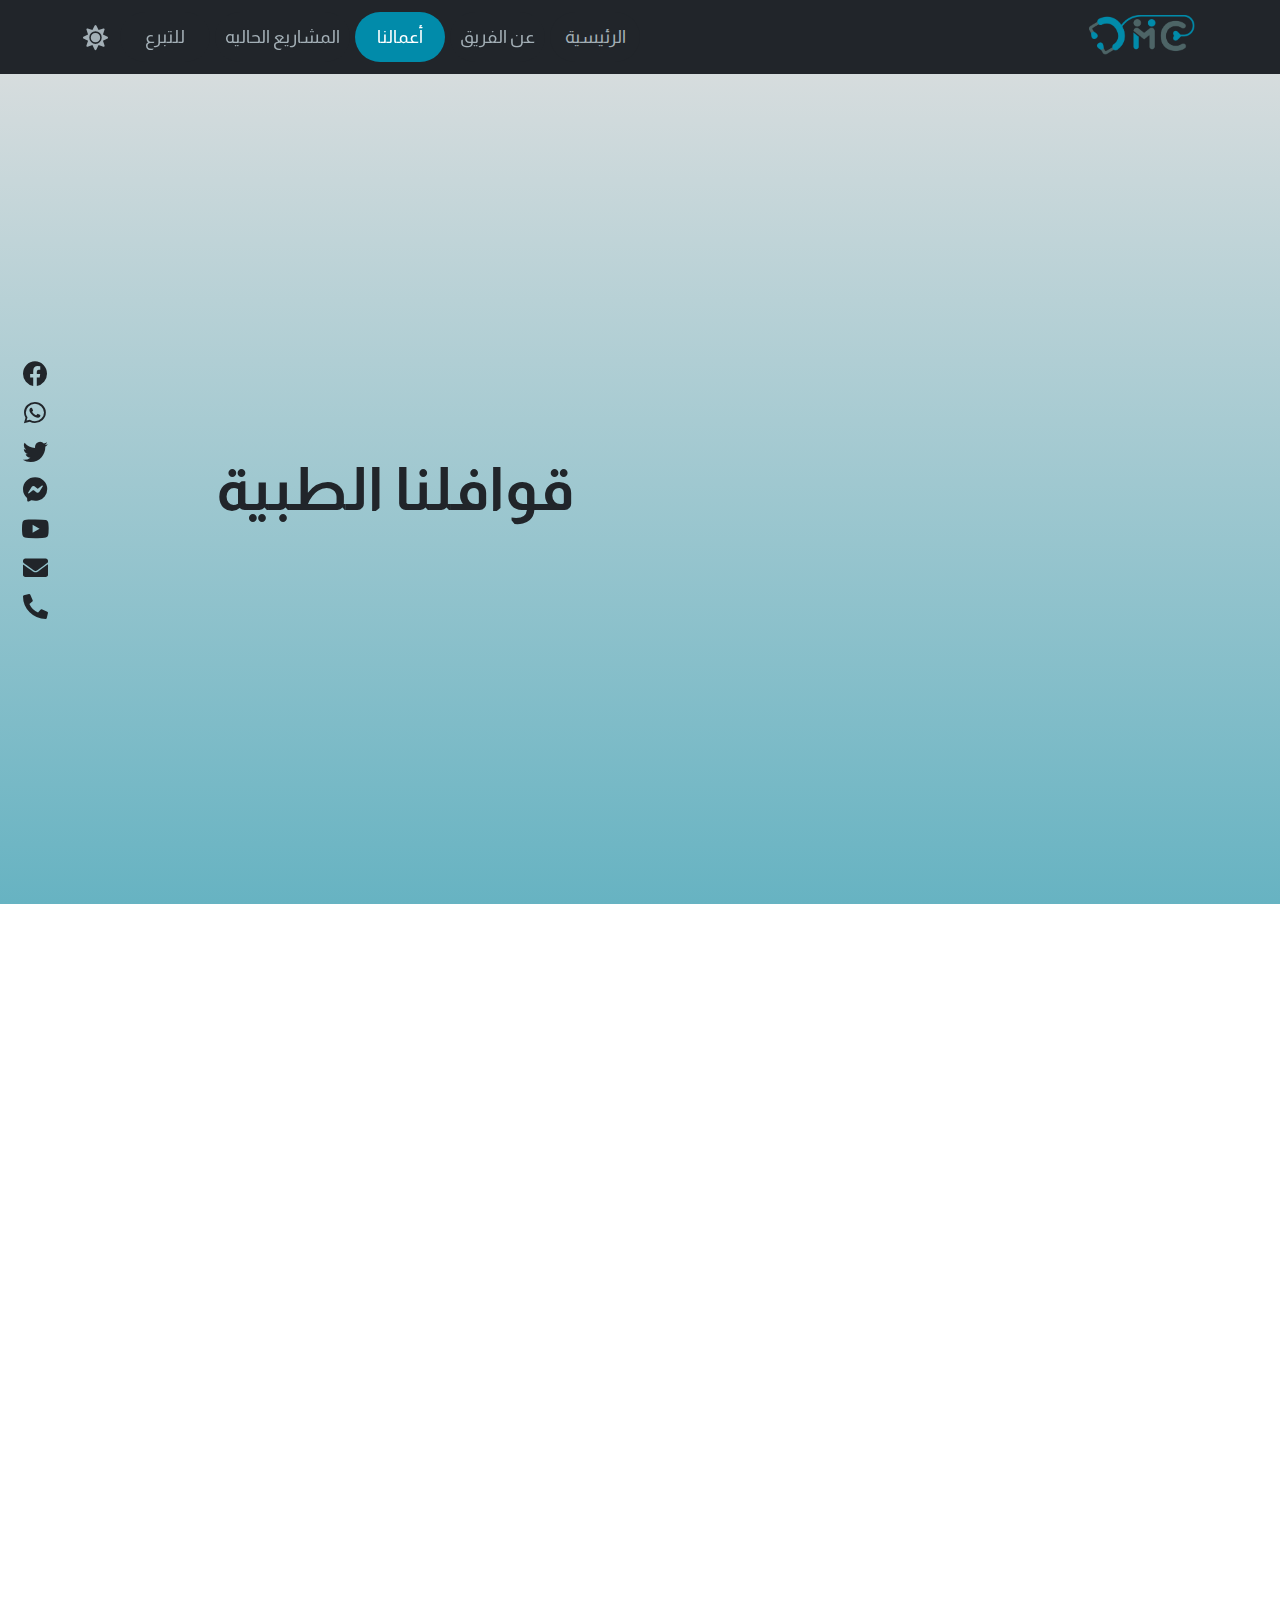
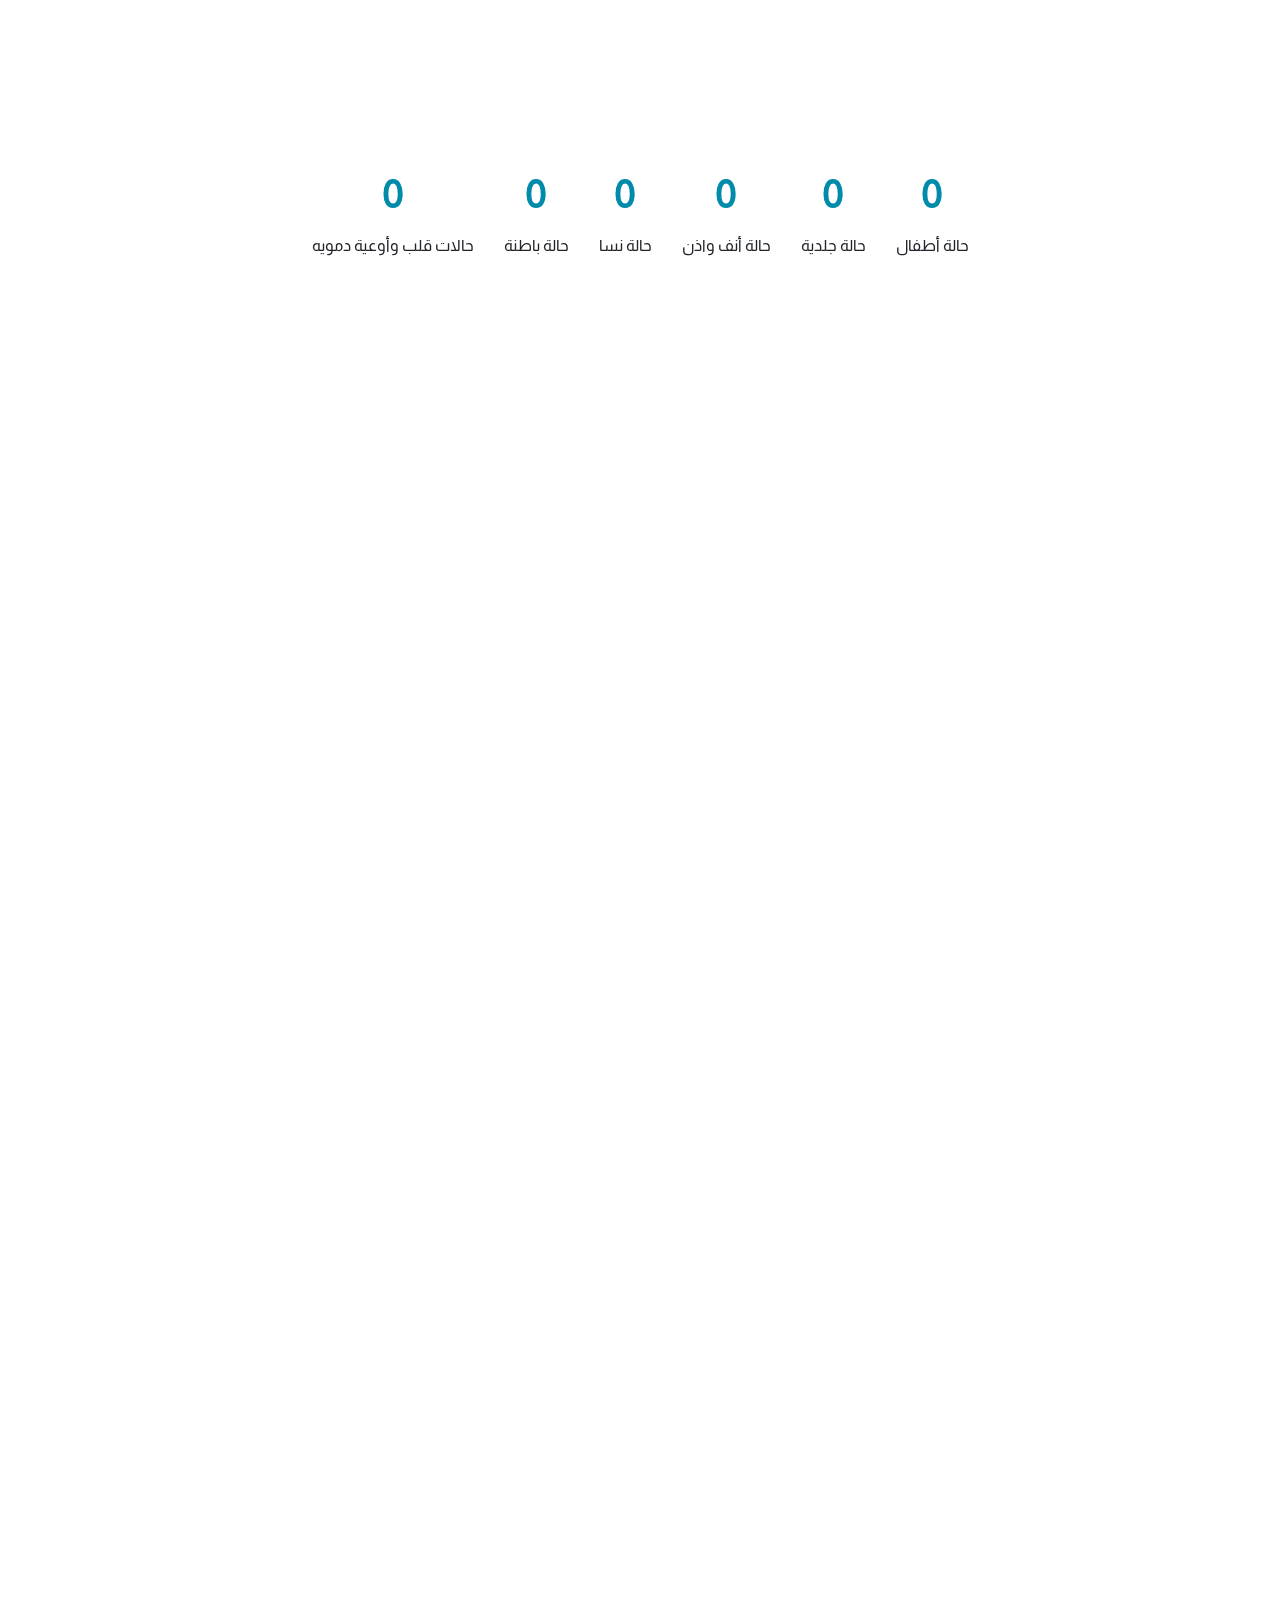
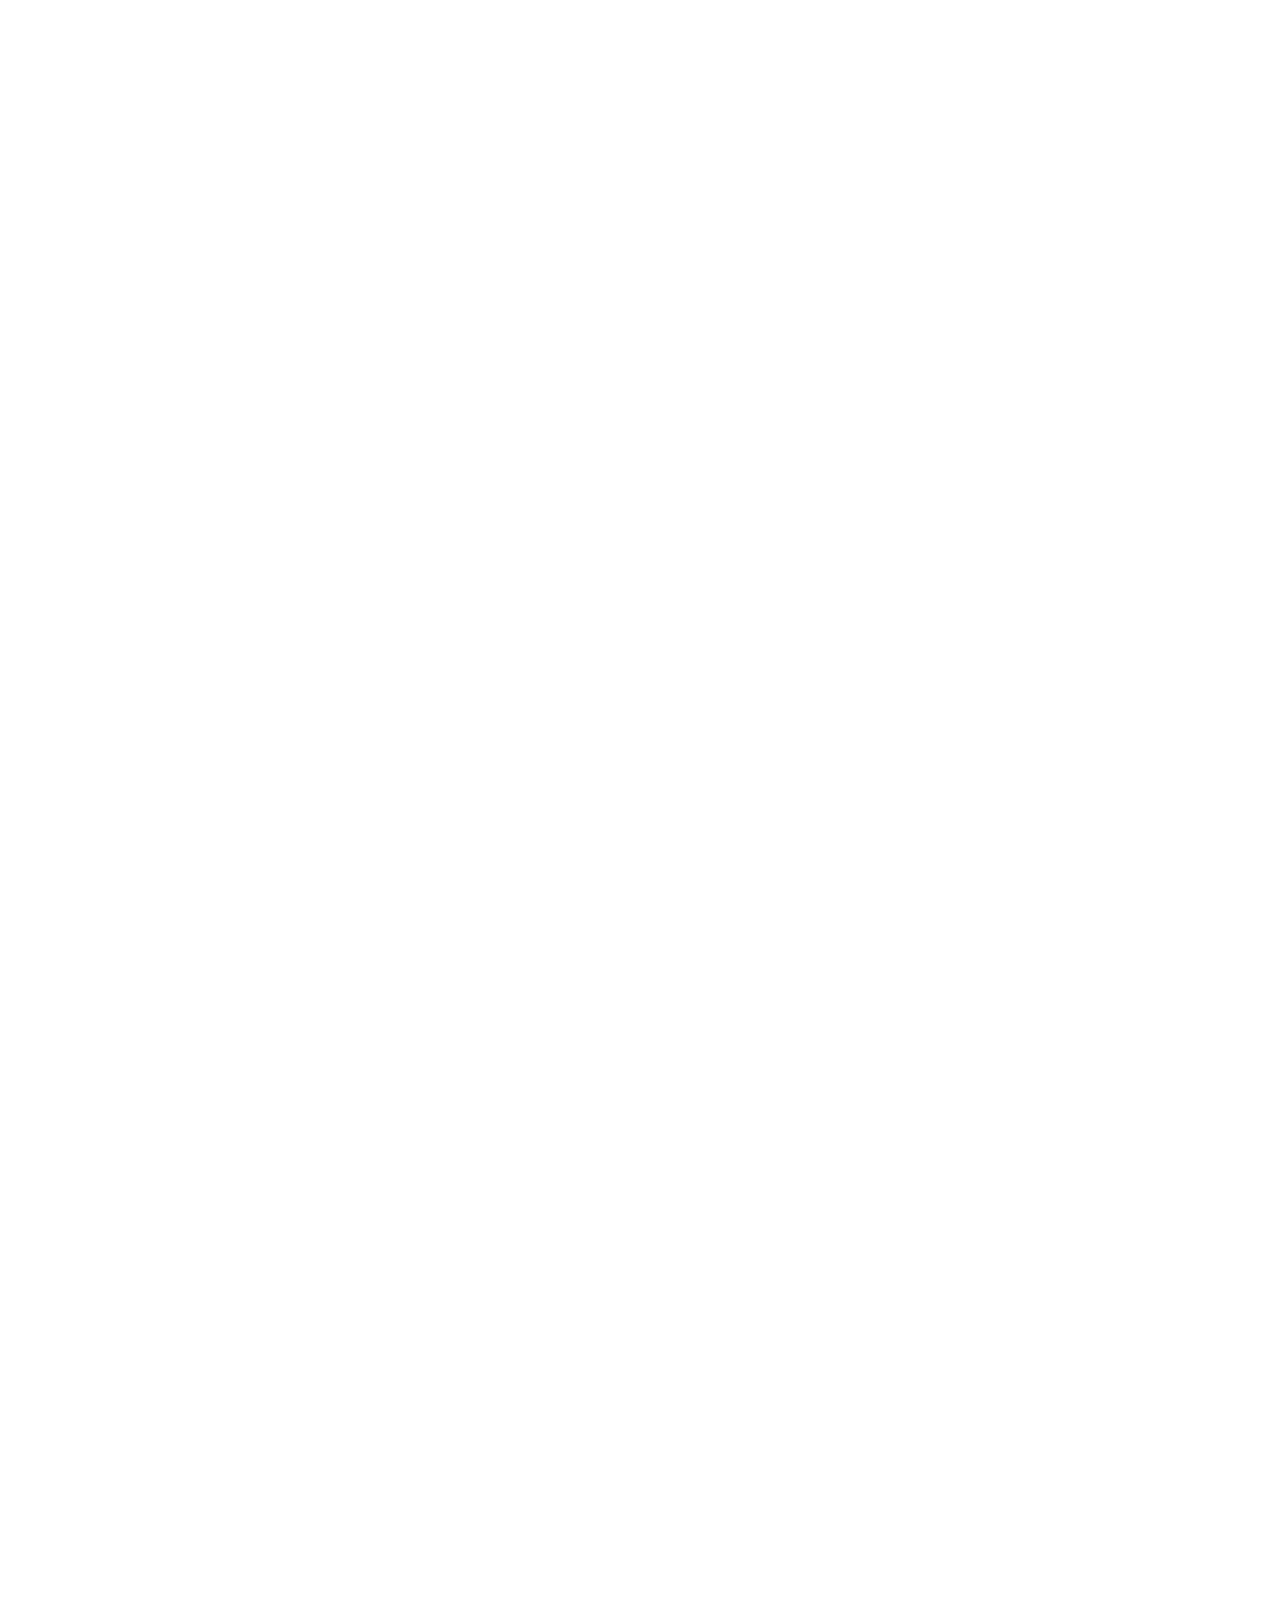
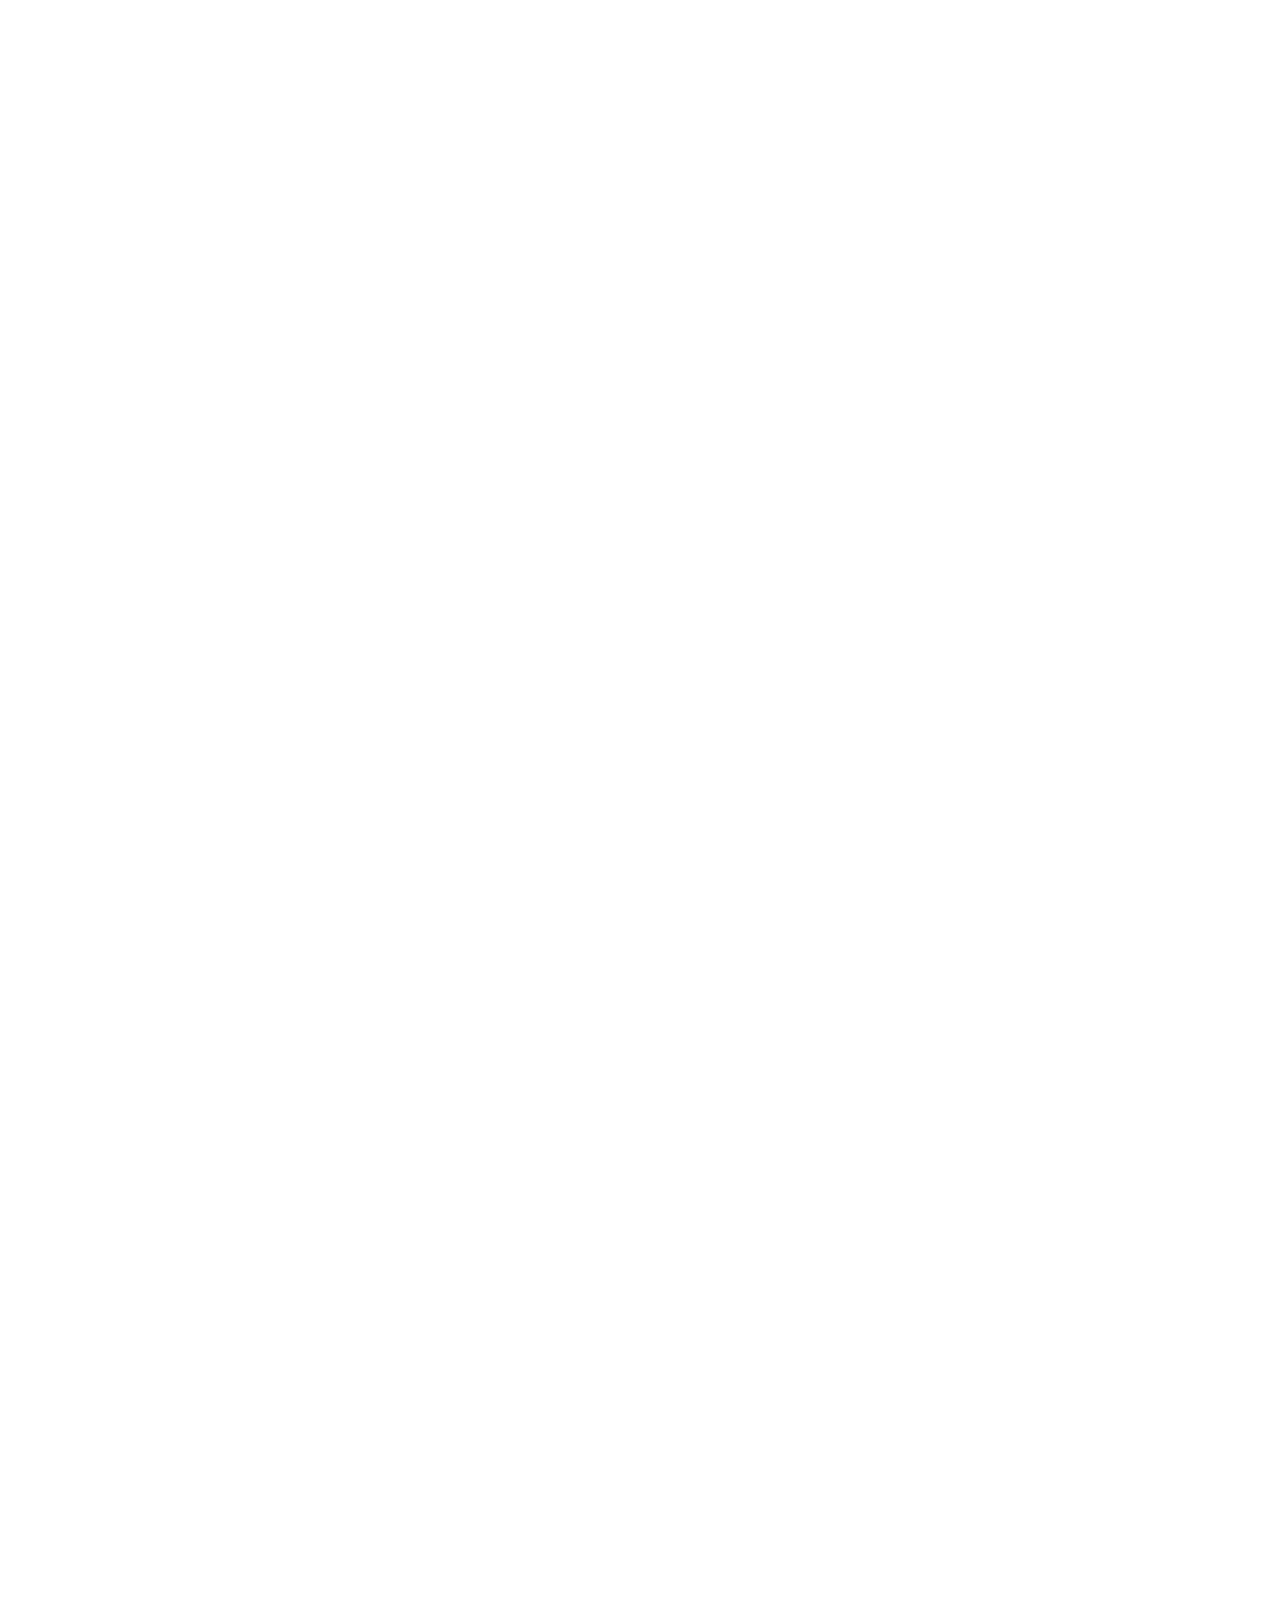
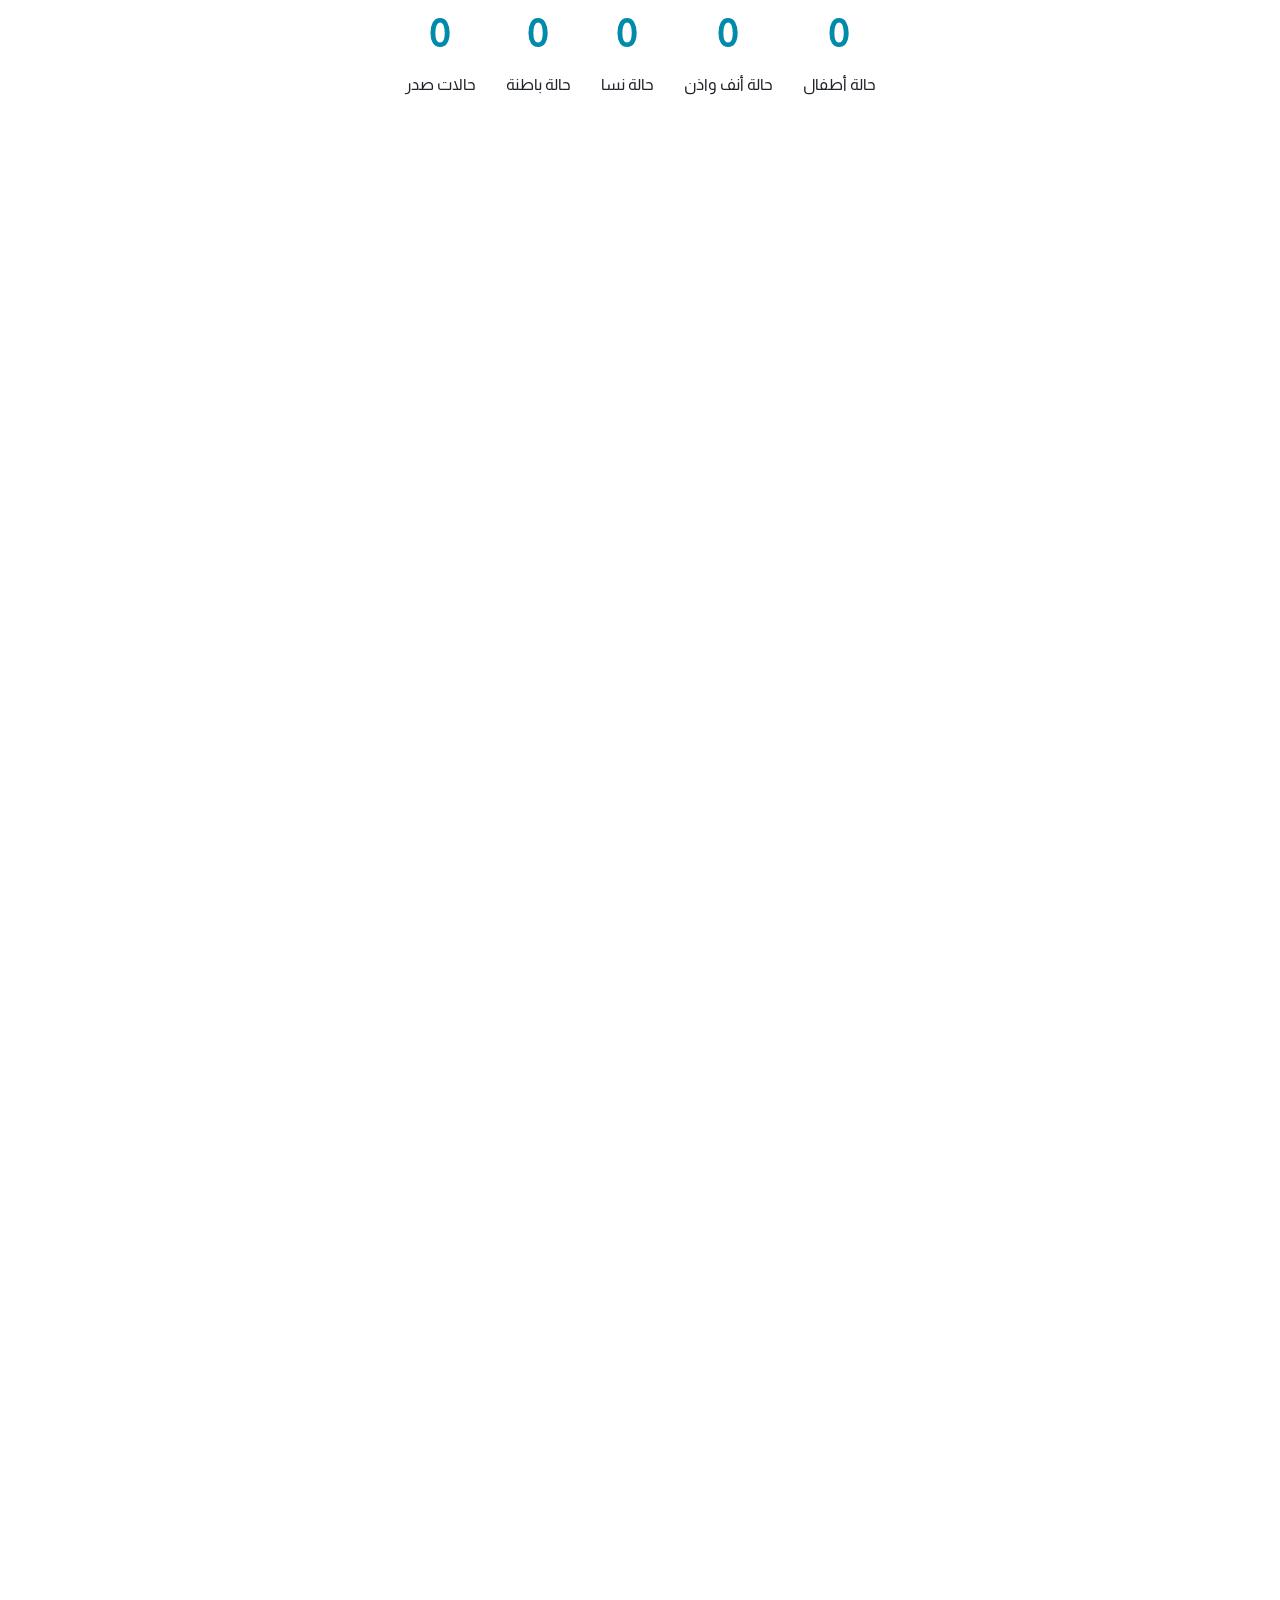
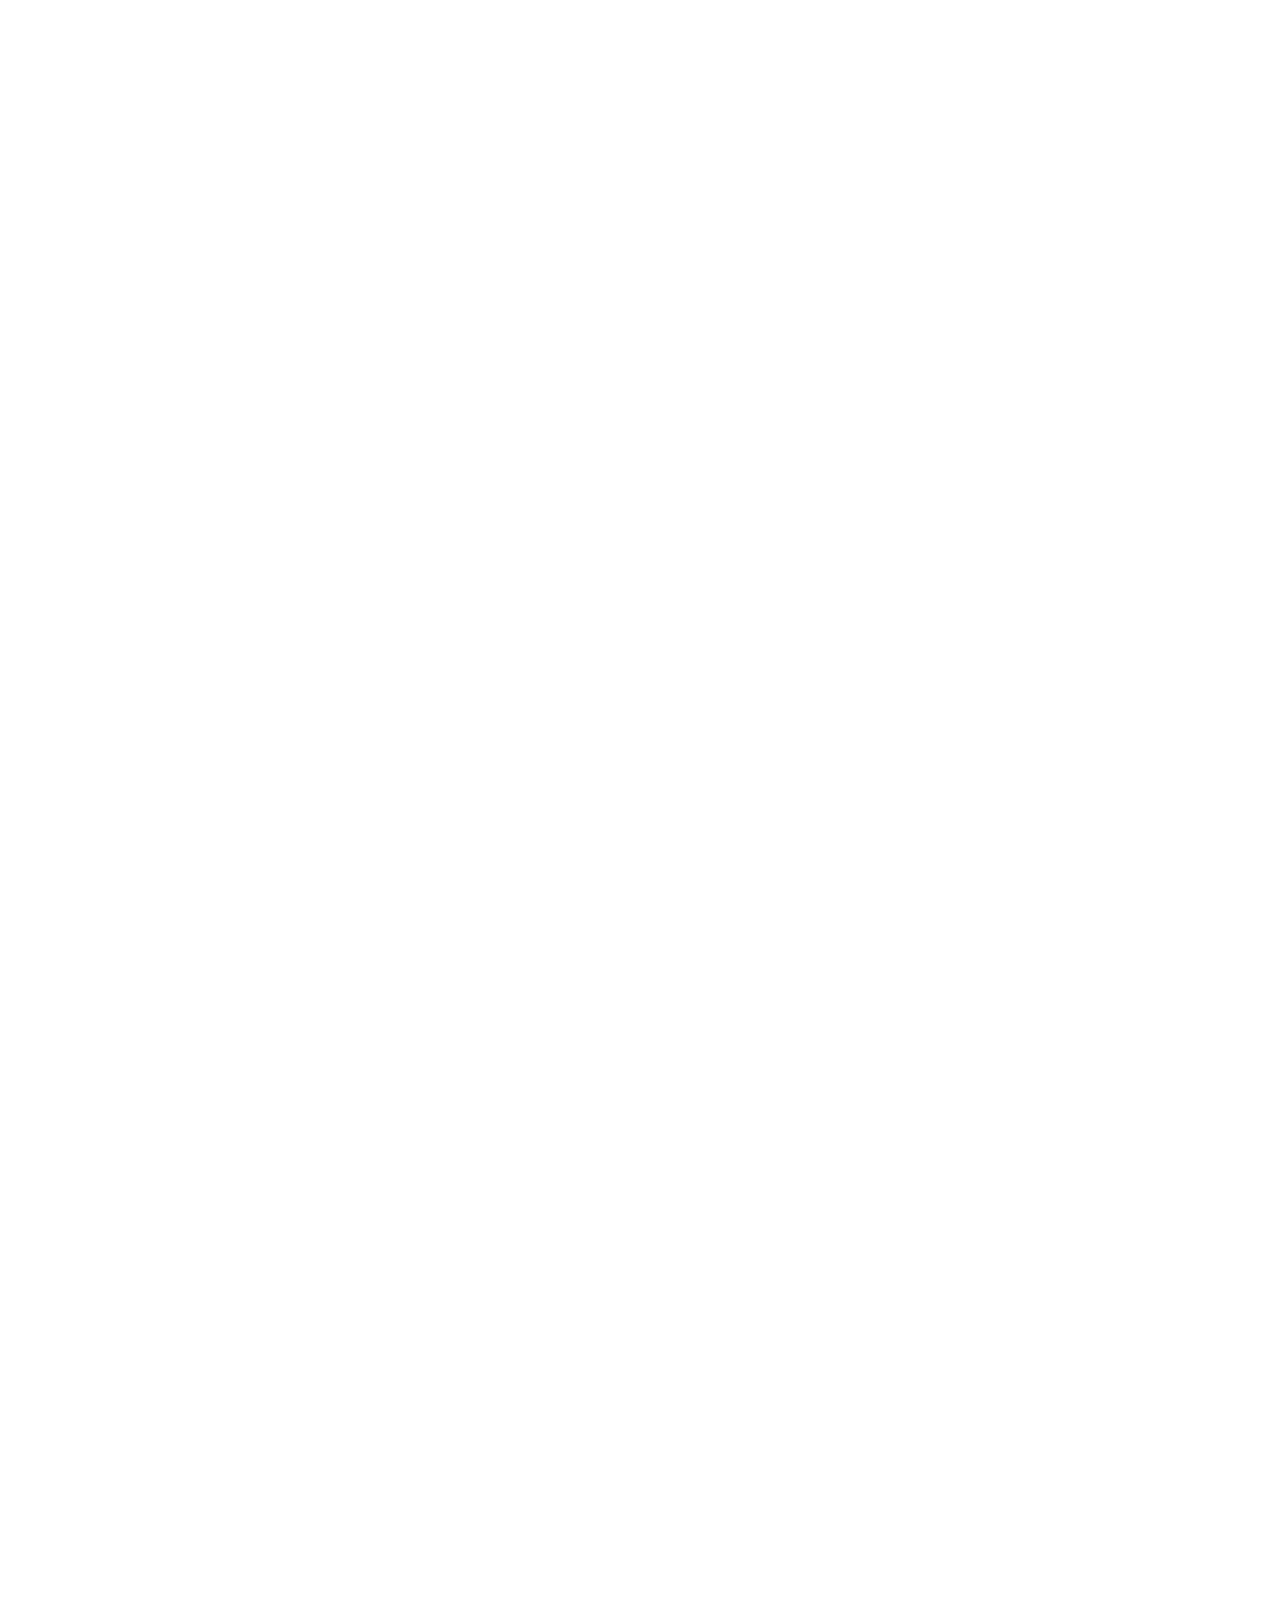
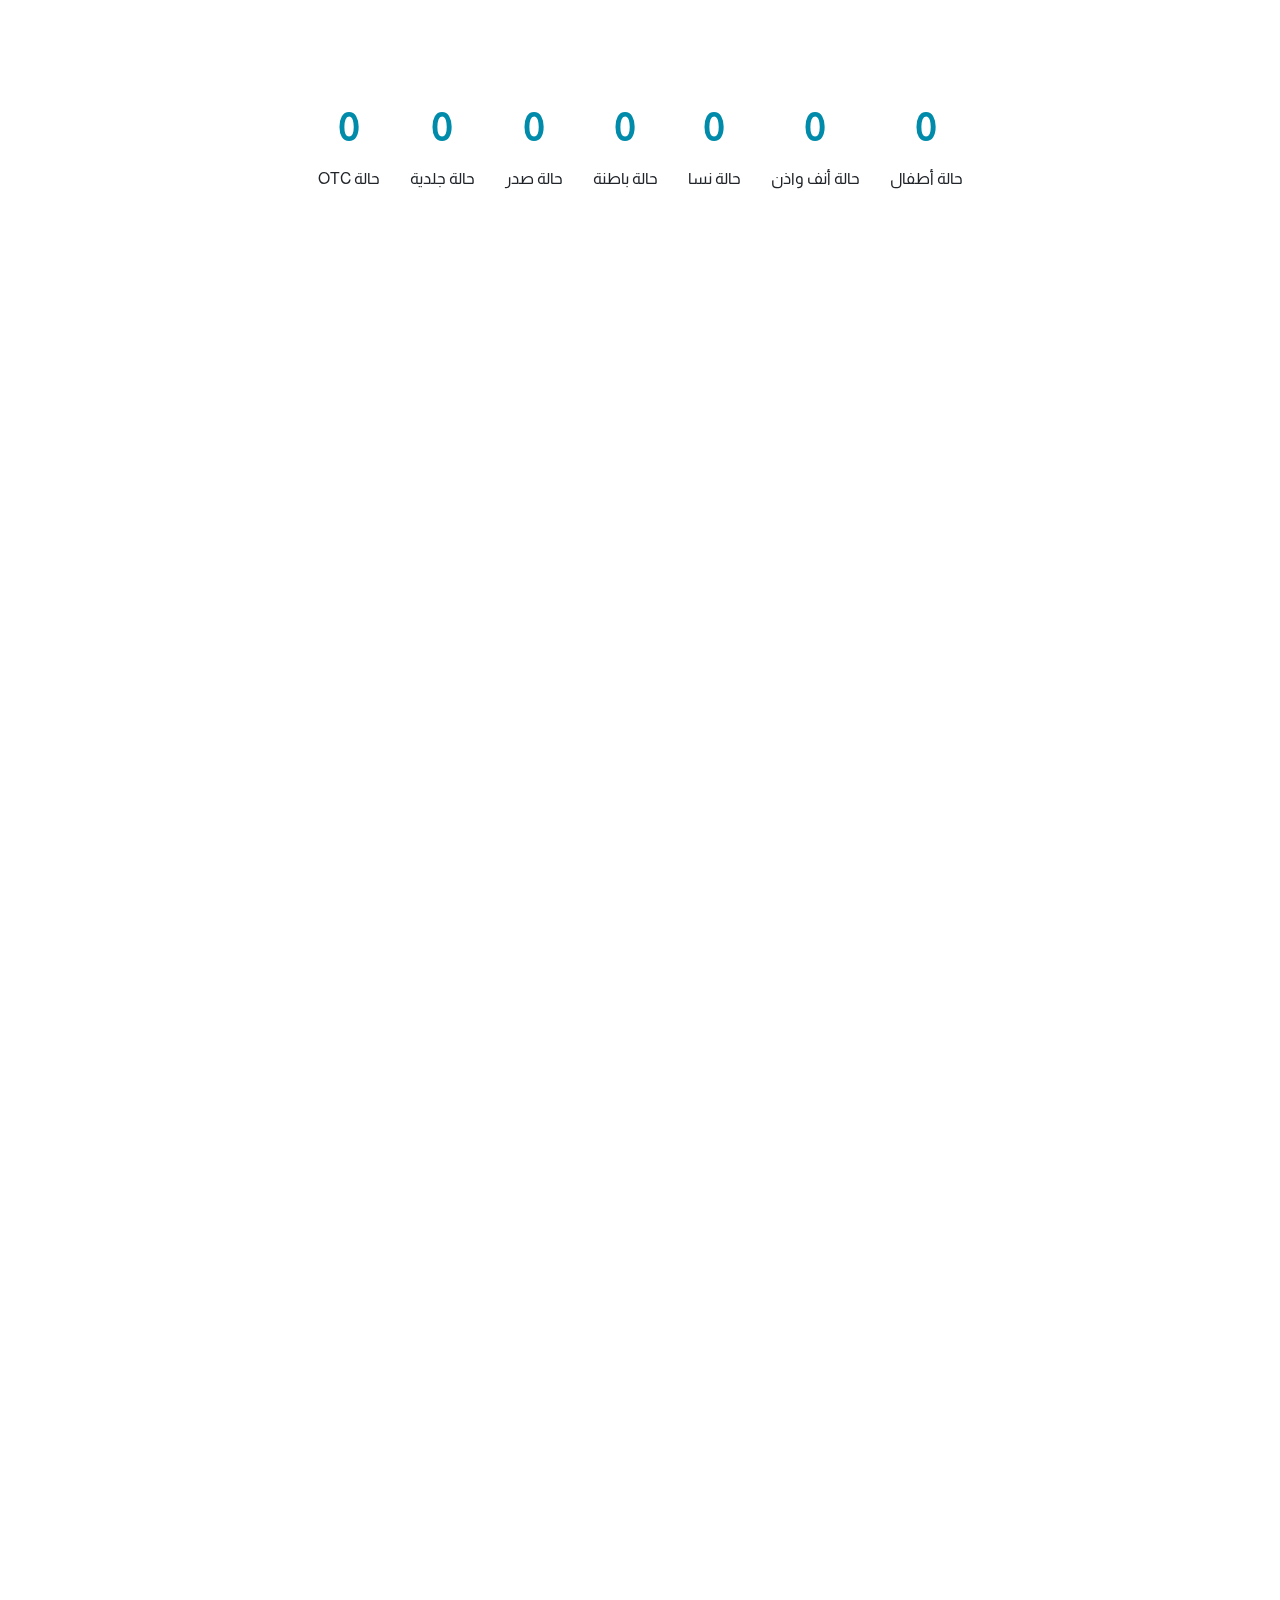
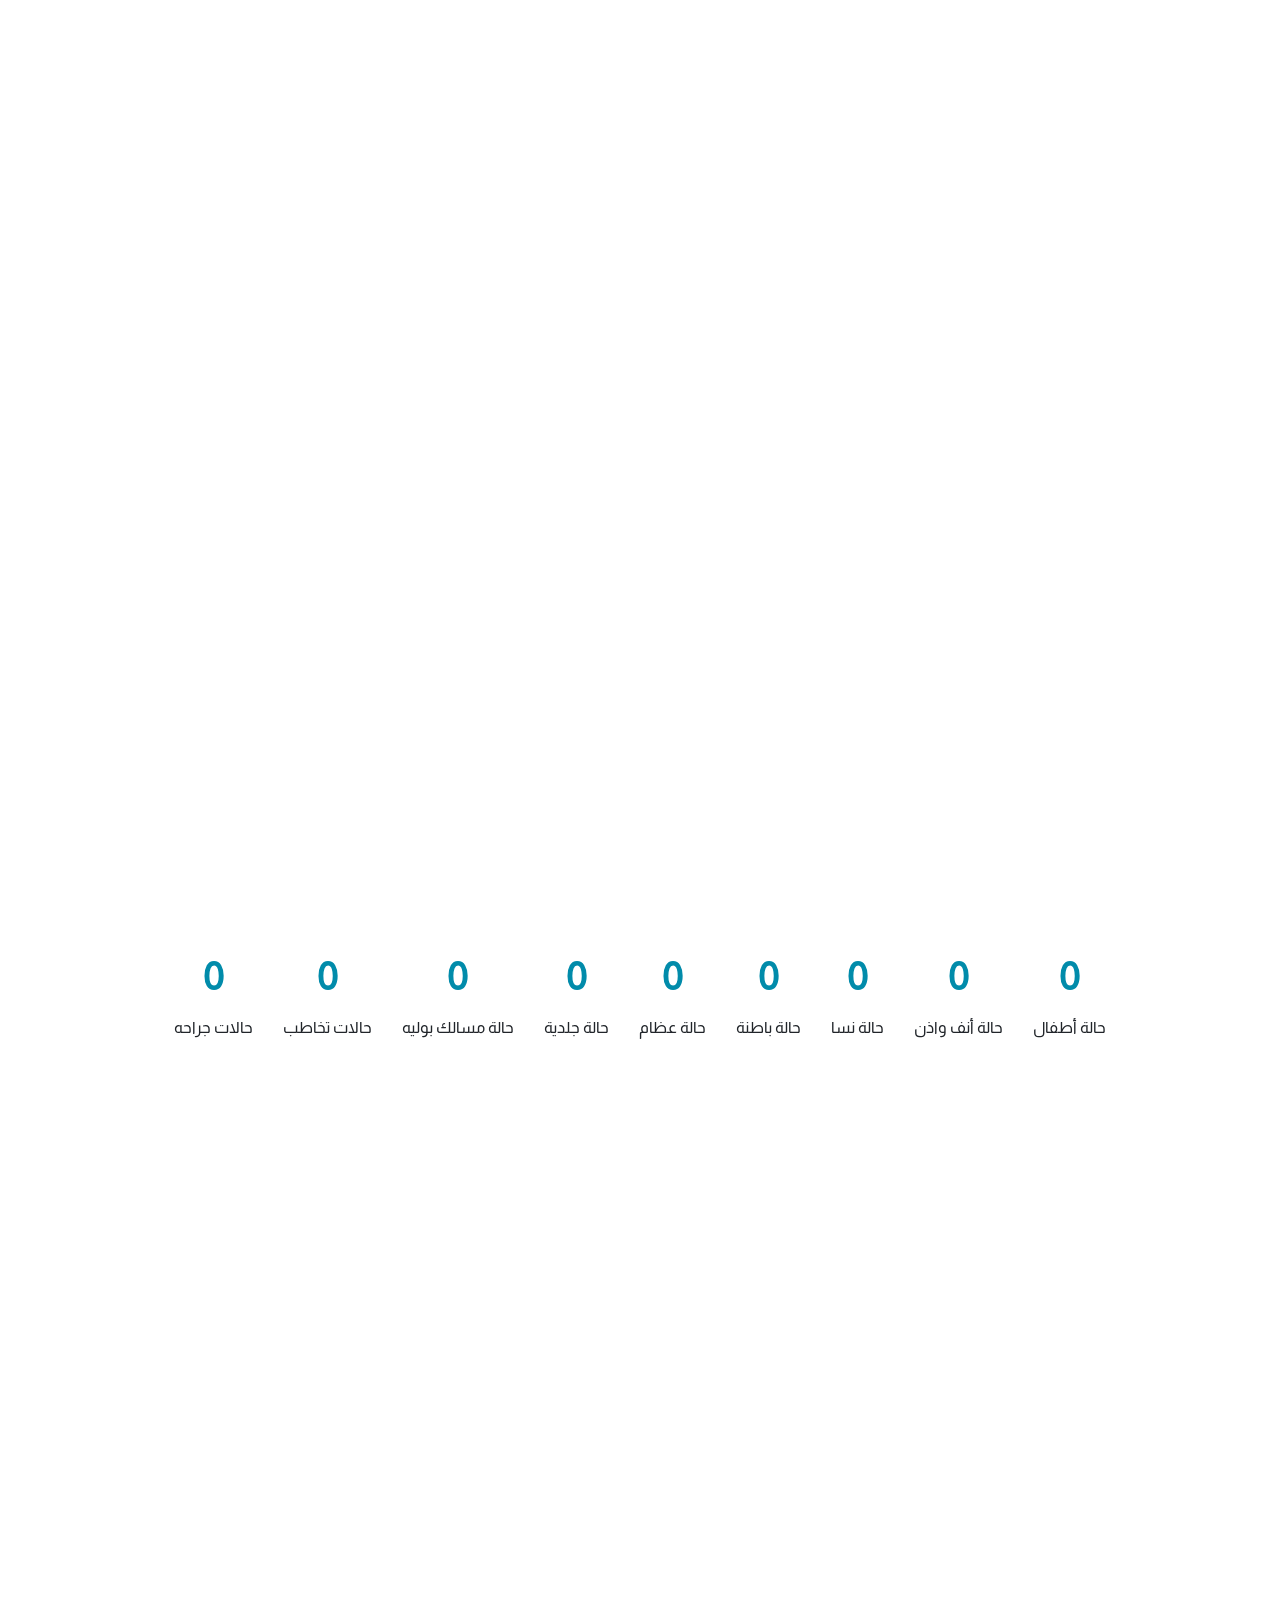
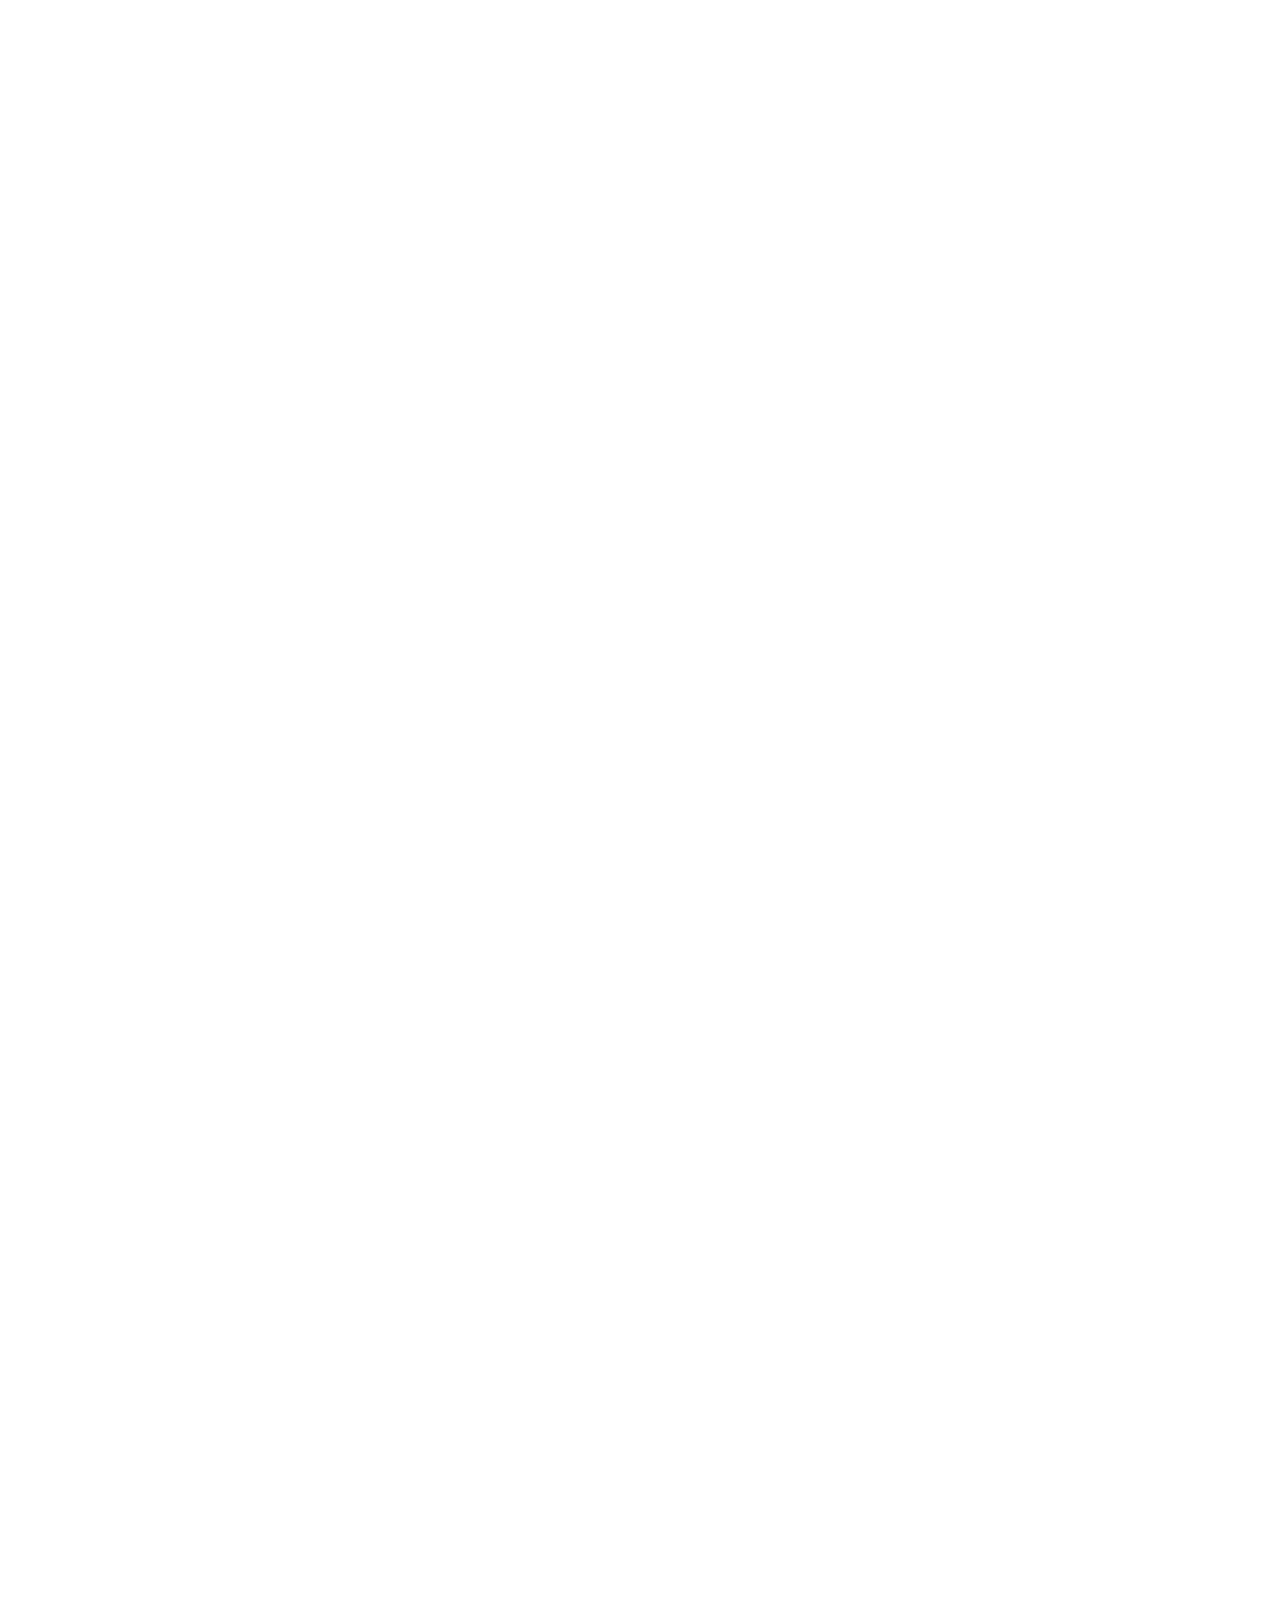
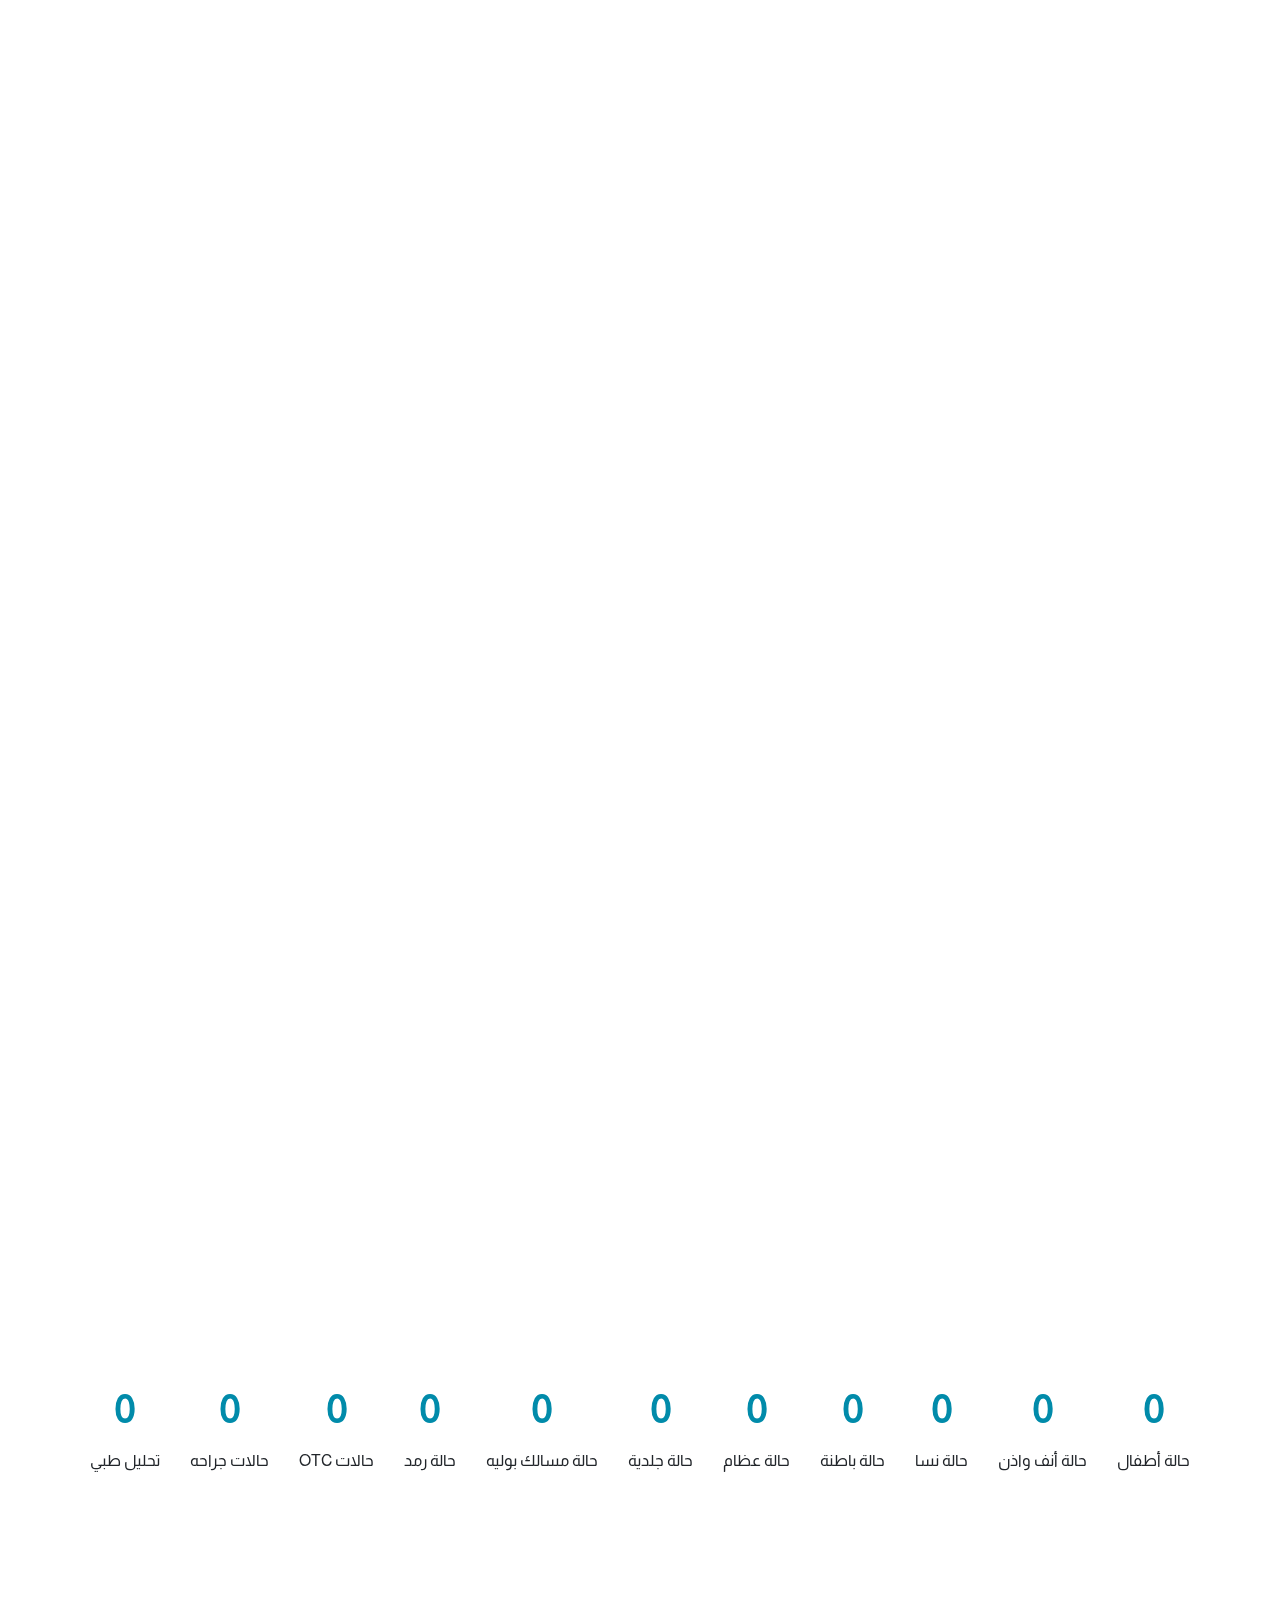
==== commit ddc798b9: "update" ====
--- a/pages/convoys.html
+++ b/pages/convoys.html
@@ -5,10 +5,18 @@
   <meta charset="UTF-8" />
   <meta http-equiv="X-UA-Compatible" content="IE=edge" />
   <meta name="viewport" content="width=device-width, initial-scale=1.0" />
-  <meta name="description" content="فريق طبى من شباب مركز الدلنجات هدفنا الاول هو النهضه بجتمعنا والرعايه الصحيه لاهله"/>
-  <title>DMC Team</title>
+  <meta name="description"
+    content="فريق طبى من شباب مركز الدلنجات هدفنا الاول هو النهضه بجتمعنا والرعايه الصحيه لاهله" />
+  <title>قوافلنا الطبية</title>
   <link rel="icon" type="image/x-icon" href="../images/myicon.ico" />
-
+  <meta name="Keywords"
+    content="فريق لجنة الدلنجات الطبية , لجنة الدلنجات الطبية ,لجنة الدلنجات , الدلنجات , فريق dmc , dmc team ,charity dmc , قوافل طبية , ">
+  <meta property="og:image" content="images/link-image.webp">
+  <meta property="og:title" content="Delengat Medical Committee">
+  <meta property="og:description"
+    content="فريق لجنة الدلنجات الطبية لمساعدة الغير قادرين ماديا عن طريق توفير االرعايه الصحية لهم ">
+  <link rel="shortcut icon" type="image/x-icon" href="images/myicon.ico">
+  <link rel="apple-touch-icon" sizes="194x194" href="/apple-touch-icon.png" type="image/png">
   <!-- font awesome icon-->
   <link rel="stylesheet" href="../css/all.min.css" />
   <!-- normalize file-->
@@ -21,2831 +29,6 @@
 </head>
 
 <body>
-  <header>
-    <div class="container">
-      <a href="../index.html" class="logo">
-        <img src="../images/dmc.png" alt="delengat medical committee logo" />
-      </a>
-      <nav>
-        <ul class="navUl">
-          <li><a class="navLink home" href="../index.html">الرئيسية</a></li>
-          <li>
-            <a class="navLink policyLink" href="../index.html#identity">عن الفريق</a>
-          </li>
-          <li class="hoverLi">
-            <a class="navLink active projects">أعمالنا</a>
-            <ul class="nestedUl">
-              <li><a class="nestedLink" href="convoys.html">القوافل الطبية</a></li>
-              <li><a class="nestedLink" href="make-life.html">قليل منك حياة</a></li>
-              <li><a class="nestedLink" href="medical-care.html">الرعاية الصحية</a></li>
-              <li><a class="nestedLink" href="start.html">إبدأها صح</a></li>
-              <li><a class="nestedLink" href="society.html">الخدمات المجتمعيه</a></li>
-            </ul>
-          </li>
-          <li>
-            <a class="navLink cproject" href="../index.html#cuurentProject">المشاريع الحاليه</a>
-          </li>
-          <li><a class="navLink donate" href="../index.html#donation">للتبرع</a></li>
-          <li class="meli">
-            <a class="last" href="https://api.whatsapp.com/send/?phone=201114345007">Developed With
-              <i style="color: rgba(255, 0, 0, 0.856)" class="fa fa-heart c-main"></i> By Ahmed
-              Abdo</a>
-          </li>
-        </ul>
-        <div class="darkM">
-          <i class="fas fa-moon"></i>
-          <i class="fas fa-sun darkClick"></i>
-          <audio class="myAudio1" src="../media/on.mp3" preload="auto"></audio>
-          <audio class="myAudio2" src="../media/off.mp3" preload="auto"></audio>
-        </div>
-        <ul id="toggleBtn" class="toggleMenu">
-          <li id="1"></li>
-          <li id="2"></li>
-          <li id="3"></li>
-        </ul>
-      </nav>
-    </div>
-  </header>
-  <!-- //////////////////////////////////////////// -->
-  <div class="scrollInd" ></div>
-  <!-- ///////////////////// -->
-  <div class="convoyLanding" id="convoyLanding">
-    <div class="container">
-      <div class="convoysLandingContnet">
-        <div class="div1">
-          <div class="clipPAth  hReveal" style="--h:1"><a href="#convoys1">1</a></div>
-        </div>
-        <div class="div2">
-          <div class="clipPAth hReveal" style="--h:2"><a href="#convoys2">2</a></div>
-          <div class="clipPAth hReveal" style="--h:3"><a href="#convoys3">3</a></div>
-        </div>
-        <div class="div3">
-          <div class="clipPAth hReveal" style="--h:4"><a href="#convoys4">4</a></div>
-          <div class="clipPAth hReveal" style="--h:5"><a href="#convoys5">5</a></div>
-          <div class="clipPAth hReveal" style="--h:6"><a href="#convoys6">6</a></div>
-        </div>
-        <div class="div4">
-          <div class="clipPAth hReveal" style="--h:7"><a href="#convoys7">7</a></div>
-          <div class="clipPAth hReveal" style="--h:8"><a href="#convoys8">8</a></div>
-          <div class="clipPAth hReveal" style="--h:9"><a href="#convoys9">9</a></div>
-          <div class="clipPAth hReveal" style="--h:10"><a href="#convoys10">10</a></div>
-        </div>
-        <div class="div5">
-          <div class="clipPAth hReveal" style="--h:11"><a href="#convoys11">11</a></div>
-        </div>
-      </div>
-      <h1>قوافلنا الطبية</h1>
-    </div>
-  </div>
-  <!-- ////////////////////////////////////////// -->
-  <section class="startConvoys">
-    <div class="container">
-      <p class="rReveal">يقوم الفريق بعمل قوافل طبية في الاماكن الاكثر احتياجا من قري الدلنجات بالتعاون مع نخبة من اطباء الدلنجات ، حيث
-        يتم صرف العلاج بالمجان من صيدلية الفريق واجراء تحاليل طبية واشعة باسعار مخفضة</p>
-      <img class="lReveal" src="../images/convoys-landing.png" alt="القوافل الطبية للفريق">
-
-    </div>
-  </section>
-  <!-- ////////////////////////////////////////// -->
-  <div class="convoys" id="convoys1">
-    <div class="container">
-      <div class="cmainTitle uReveal">
-        <h2>القافلة الاولى</h2>
-        <span>زاوية أبوشوشة </span>
-      </div>
-      <div class="cNumbers cNumbersStyle">
-        <div class="pNumbers pNumbersStyle">
-          <h3 class="cnums" data-goal="130">0</h3>
-          <span>حالة أطفال</span>
-        </div>
-        <div class="pNumbers pNumbersStyle ">
-          <h3 class="cnums" data-goal="77">0</h3>
-          <span>حالة جلدية</span>
-        </div>
-        <div class="pNumbers pNumbersStyle">
-          <h3 class="cnums" data-goal="39">0</h3>
-          <span>حالة أنف واذن</span>
-        </div>
-        <div class="pNumbers pNumbersStyle">
-          <h3 class="cnums" data-goal="41">0</h3>
-          <span>حالة نسا</span>
-        </div>
-        <div class="pNumbers pNumbersStyle">
-          <h3 class="cnums" data-goal="131">0</h3>
-          <span>حالة باطنة</span>
-        </div>
-        <div class="pNumbers pNumbersStyle">
-          <h3 class="cnums" data-goal="3">0</h3>
-          <span>حالات قلب وأوعية دمويه</span>
-        </div>
-      </div>
-      <div class="pconvert">
-        <!-- ////share///// -->
-        <div class="cmainTitle dReveal">
-          <h2>الأطباء المشاركون في القافلة</h2>
-        </div>
-        <div class="dconvertBox uReveal">
-          <div class="sectionTitle">
-            <h4>قسم الباطنة</h4>
-          </div>
-          <div class="doctors">
-            <div class="doctor">
-              <span class="dName">د.مرسى فايد </span>
-            </div>
-            <div class="doctor">
-              <span class="dName">د.عماد عماره</span>
-            </div>
-          </div>
-        </div>
-        <div class="dconvertBox lReveal">
-          <div class="sectionTitle">
-            <h4>قسم الأطفال</h4>
-          </div>
-          <div class="doctors">
-            <div class="doctor">
-              <span class="dName">د.محمد السيد عصفور</span>
-            </div>
-            <div class="doctor">
-              <span class="dName">د.غاده صالح الدويل</span>
-            </div>
-          </div>
-          
-        </div>
-        <div class="dconvertBox lReveal">
-          <div class="sectionTitle">
-            <h4>قسم النسا </h4>
-          </div>
-          <div class="doctors">
-            <div class="doctor">
-              <span class="dName">د.انتصار علام</span>
-            </div>
-            <div class="doctor">
-              <span class="dName">د.طه محمد طه</span>
-            </div>
-          </div>
-        </div>
-        <div class="dconvertBox rReveal">
-          <div class="sectionTitle">
-            <h4>قسم القلب</h4>
-          </div>
-          <div class="doctors">
-            <div class="doctor">
-              <span class="dName">د.معوض ممدوح</span>
-            </div>
-          </div>
-        </div>
-        <div class="dconvertBox uReveal">
-          <div class="sectionTitle">
-            <h4>الممارس العام</h4>
-          </div>
-          <div class="doctors">
-            <div class="doctor">
-              <span class="dName">د.ايه السنوسى</span>
-            </div>
-          </div>
-        </div>
-        <div class="dconvertBox uReveal">
-          <div class="sectionTitle">
-            <h4>قسم الأنف و الأذن</h4>
-          </div>
-          <div class="doctors">
-            <div class="doctor">
-              <span class="dName">د.جلال شفيق</span>
-            </div>
-          </div>
-        </div>
-        <!-- ////convert///// -->
-        <div class="cmainTitle dReveal">
-          <h2>الأطباء المحول إليهم من الفريق</h2>
-        </div>
-        <div class="dconvertBox rReveal">
-          <div class="sectionTitle">
-            <h4>قسم الأسنان</h4>
-          </div>
-          <div class="doctors">
-            <div class="doctor">
-              <span class="dName">د.أحمد حمدون</span>
-              <span>10</span>
-              <span>حالات</span>
-            </div>
-            <div class="doctor">
-              <span class="dName">د.فوزى بركات</span>
-              <span>7</span>
-              <span>حالات</span>
-            </div>
-            <div class="doctor">
-              <span class="dName">د.أحمد بساط</span>
-              <span>10</span>
-              <span>حالات</span>
-            </div>
-          </div>
-        </div>
-        <div class="dconvertBox uReveal">
-          <div class="sectionTitle">
-            <h4>قسم الباطنة</h4>
-          </div>
-          <div class="doctors">
-            <div class="doctor">
-              <span class="dName">د.عادل عطيان</span>
-              <span>8</span>
-              <span>حالات</span>
-            </div>
-            <div class="doctor">
-              <span class="dName">د.محمد زاهر</span>
-              <span>6</span>
-              <span>حالات</span>
-            </div>
-          </div>
-        </div>
-        <div class="dconvertBox lReveal">
-          <div class="sectionTitle">
-            <h4>قسم المخ والأعصاب</h4>
-          </div>
-          <div class="doctors">
-            <div class="doctor">
-              <span class="dName">د.مصعب عمران</span>
-              <span>15</span>
-              <span>حالة</span>
-            </div>
-            <div class="doctor">
-              <span class="dName">د.أحمد عويضه</span>
-              <span>15</span>
-              <span>حالة</span>
-            </div>
-            <div class="doctor">
-              <span class="dName">د.عبدالحافظ عمران</span>
-              <span>8</span>
-              <span>حالات</span>
-            </div>
-          </div>
-        </div>
-        <div class="dconvertBox rReveal">
-          <div class="sectionTitle">
-            <h4>قسم العظام</h4>
-          </div>
-          <div class="doctors">
-            <div class="doctor">
-              <span class="dName">د.بهجت الشباسى</span>
-              <span>15</span>
-              <span>حاله</span>
-            </div>
-            <div class="doctor">
-              <span class="dName">د.مصطفى خلاف</span>
-              <span>10</span>
-              <span>حالات</span>
-            </div>
-            <div class="doctor">
-              <span class="dName">د.هشام عبده</span>
-              <span>10</span>
-              <span>حالات</span>
-            </div>
-          </div>
-        </div>
-        <div class="dconvertBox uReveal">
-          <div class="sectionTitle">
-            <h4>قسم الأنف و الأذن</h4>
-          </div>
-          <div class="doctors">
-            <div class="doctor">
-              <span class="dName">د.ريمون عزيز</span>
-              <span>6</span>
-              <span>حالات</span>
-            </div>
-          </div>
-        </div>
-        <div class="dconvertBox lReveal">
-          <div class="sectionTitle">
-            <h4>قسم الأطفال</h4>
-          </div>
-          <div class="doctors">
-            <div class="doctor">
-              <span class="dName">د.أسامه سيف </span>
-              <span>5</span>
-              <span>حالات</span>
-            </div>
-          </div>
-        </div>
-        <div class="dconvertBox rReveal">
-          <div class="sectionTitle">
-            <h4>قسم الجراحه</h4>
-          </div>
-          <div class="doctors">
-            <div class="doctor">
-              <span class="dName">د.فوزى غانم</span>
-              <span>5</span>
-              <span>حالات</span>
-            </div>
-          </div>
-        </div>
-        <div class="dconvertBox dReveal">
-          <div class="sectionTitle">
-            <h4>قسم الجلديه</h4>
-          </div>
-          <div class="doctors">
-            <div class="doctor">
-              <span class="dName">د.أمانى طاهر</span>
-              <span>7</span>
-              <span>حالات</span>
-            </div>
-          </div>
-        </div>
-        <div class="dconvertBox lReveal">
-          <div class="sectionTitle">
-            <h4>قسم المسالك البوليه</h4>
-          </div>
-          <div class="doctors">
-            <div class="doctor">
-              <span class="dName">د.سامح نصار</span>
-              <span>8</span>
-              <span>حالات</span>
-            </div>
-          </div>
-        </div>
-        <div class="dconvertBox rReveal">
-          <div class="sectionTitle">
-            <h4>قسم الرمد</h4>
-          </div>
-          <div class="doctors">
-            <div class="doctor">
-              <span class="dName">د.أحمد شاكر</span>
-              <span>35</span>
-              <span>حاله</span>
-            </div>
-          </div>
-        </div>
-        <!-- ////lab///// -->
-        <div class="cmainTitle dReveal">
-          <h2>المعامل ومراكز الأشعه المحول إليهم من الفريق</h2>
-        </div>
-        <div class="dconvertBox rReveal labBox">
-          <div class="sectionTitle">
-            <i class="fas fa-vials"></i> 
-            <h4>معمل الطارق</h4>
-          </div>
-          <div class="doctors">
-          <div class="doctor">
-            <span>د.طارق خالد القالع</span>
-
-          </div>
-          </div>
-        </div>
-        <div class="dconvertBox dReveal labBox">
-          <div class="sectionTitle">
-            <i class="fas fa-vials"></i> 
-            <h4>معمل الرواد</h4>
-          </div>
-          <div class="doctors">
-            <div class="doctor">
-          <span>د.محمد علدالمنعم حزين</span>
-        </div>
-        </div>
-        </div>
-        <div class="dconvertBox lReveal labBox">
-          <div class="sectionTitle">
-            <i class="fas fa-vials"></i> 
-            <h4>معمل المستقبل</h4>
-          </div>
-          <div class="doctors">
-            <div class="doctor">
-          <span>د.نادر ابوحسين</span>
-        </div>
-        </div>
-        </div>
-        <div class="dconvertBox rReveal labBox">
-          <div class="sectionTitle">
-            <i class="fas fa-vials"></i> 
-            <h4>معمل المنى</h4>
-          </div>
-          <div class="doctors">
-            <div class="doctor">
-          <span>د.منى محمد عبدالقادر</span>
-        </div>
-        </div>
-        </div>
-        <div class="dconvertBox uReveal labBox">
-          <div class="sectionTitle">
-            <i class="fas fa-vials"></i> 
-            <h4>معمل الرحمه</h4>
-          </div>
-          <div class="doctors">
-            <div class="doctor">
-          <span>د.ماهر ابراهيم صقر</span>
-        </div>
-        </div>
-        </div>
-        <div class="dconvertBox lReveal labBox">
-          <div class="sectionTitle">
-            <i class="fas fa-vials"></i> 
-            <h4>معمل القدس</h4>
-          </div>
-          <div class="doctors">
-            <div class="doctor">
-          <span>د.احمد نور ناصف</span>
-        </div>
-        </div>
-        </div>
-        <div class="dconvertBox rReveal labBox">
-          <div class="sectionTitle">
-            <i class="fas fa-vials"></i> 
-            <h4>معمل نوبل</h4>
-          </div>
-          <div class="doctors">
-            <div class="doctor">
-          <span>د.ياسمين الجزار </span>
-        </div>
-        </div>
-        </div>
-        <div class="dconvertBox dReveal labBox">
-          <div class="sectionTitle">
-            <i class="fas fa-x-ray"></i> 
-            <h4>مصطفى  سكان</h4>
-          </div>
-          <div class="doctors">
-            <div class="doctor">
-          <span>د.مصطفى خطاب </span>
-        </div>
-        </div>
-        </div>
-      </div>
-      <div class="convoyImg">
-        <div class="frame dReveal">
-          <img class="mainImg1 mainImgStyle" src="../images/convoys1-img1.jpg" alt="صور القافلة الطبية">
-        </div>
-       <div class="thumbnail ">
-        <img class="thumb1 thumbStyle hReveal" src="../images/convoys1-img1.jpg" alt="صور القافلة الطبية">
-        <img class="thumb1 thumbStyle hReveal" src="../images/convoys1-img2.jpg" alt="صور القافلة الطبية">
-        <img class="thumb1 thumbStyle hReveal" src="../images/convoys1-img3.jpg" alt="صور القافلة الطبية">
-        <img class="thumb1 thumbStyle hReveal" src="../images/convoys1-img4.jpg" alt="صور القافلة الطبية">
-        <img class="thumb1 thumbStyle hReveal" src="../images/convoys1-img5.jpg" alt="صور القافلة الطبية">
-       </div>
-      </div>
-    </div>
-  </div>
-  <div class="convoys" id="convoys2">
-    <div class="container">
-      <div class="cmainTitle uReveal">
-        <h2>القافلة الثانيه</h2>
-        <span>زمران النخل</span>
-      </div>
-      <div class="c2Numbers cNumbersStyle">
-        <div class="pNumbers pNumbersStyle">
-          <h3 class="c2nums" data-goal="190">0</h3>
-          <span>حالة أطفال</span>
-        </div>
-        <div class="pNumbers pNumbersStyle">
-          <h3 class="c2nums" data-goal="170">0</h3>
-          <span>حالة أنف واذن</span>
-        </div>
-        <div class="pNumbers pNumbersStyle">
-          <h3 class="c2nums" data-goal="65">0</h3>
-          <span>حالة نسا</span>
-        </div>
-        <div class="pNumbers pNumbersStyle">
-          <h3 class="c2nums" data-goal="140">0</h3>
-          <span>حالة باطنة</span>
-        </div>
-        <div class="pNumbers pNumbersStyle">
-          <h3 class="c2nums" data-goal="3">0</h3>
-          <span>حالات صدر</span>
-        </div>
-      </div>
-      <div class="pconvert">
-        <div class="cmainTitle dReveal">
-          <h2>الأطباء المشاركون في القافلة</h2>
-        </div>
-
-        <div class="dconvertBox rReveal">
-          <div class="sectionTitle">
-            <h4>قسم الباطنة</h4>
-          </div>
-          <div class="doctors">
-            <div class="doctor">
-              <span class="dName">د.امين عطا </span>
-            </div>
-            <div class="doctor">
-              <span class="dName">د.عماد عماره</span>
-            </div>
-            <div class="doctor">
-              <span class="dName">د.سعيدموسي</span>
-            </div>
-            <div class="doctor">
-              <span class="dName">د.معوض أبو غنيمة</span>
-            </div>
-          </div>
-        </div>
-        <div class="dconvertBox uReveal">
-          <div class="sectionTitle">
-            <h4>قسم الأنف و الأذن</h4>
-          </div>
-          <div class="doctors">
-            <div class="doctor">
-              <span class="dName">د.جلال شفيق</span>
-            </div>
-          </div>
-        </div>
-        <div class="dconvertBox lReveal">
-          <div class="sectionTitle">
-            <h4>قسم الأطفال</h4>
-          </div>
-          <div class="doctors">
-            <div class="doctor">
-              <span class="dName">د.عبدالحميد الفخراني</span>
-            </div>
-            <div class="doctor">
-              <span class="dName">د.محمود حمدى الشريف</span>
-            </div>
-            <div class="doctor">
-              <span class="dName">د.أحمد عيد أبو إسماعيل</span>
-            </div>
-          </div>
-         
-        </div>
-        <div class="dconvertBox rReveal">
-          <div class="sectionTitle">
-            <h4>قسم النسا </h4>
-          </div>
-          <div class="doctors">
-            <div class="doctor">
-              <span class="dName">د.ساره العنانى</span>
-            </div>
-          </div>
-        </div>
-        <div class="cmainTitle dReveal">
-          <h2>الأطباء المحول إليهم من الفريق</h2>
-        </div>
-        <div class="dconvertBox rReveal">
-          <div class="sectionTitle">
-            <h4>قسم الرمد</h4>
-          </div>
-          <div class="doctors">
-            <div class="doctor">
-              <span class="dName">د.أحمد شاكر</span>
-              <span>17</span>
-              <span>حاله</span>
-            </div>
-          </div>
-        </div>
-        <div class="cmainTitle dReveal">
-          <h2>المعامل ومراكز الأشعه والصيدليات المحول إليهم من الفريق</h2>
-        </div>
-        <div class="dconvertBox rReveal labBox">
-          <div class="sectionTitle">
-            <i class="fas fa-vials"></i> 
-            <h4>معمل الطارق</h4>
-          </div>
-          <div class="doctors">
-          <div class="doctor">
-
-            <span>د.طارق خالد القالع</span>
-          </div>
-        </div>
-        </div>
-        <div class="dconvertBox dReveal labBox">
-          <div class="sectionTitle">
-            <i class="fas fa-vials"></i> 
-            <h4>معمل النيل</h4>
-          </div>
-          <div class="doctors">
-          <div class="doctor">
-
-            <span>د.محمد ناصف</span>
-          </div>
-          </div>
-        </div>
-        <div class="dconvertBox lReveal labBox">
-          <div class="sectionTitle">
-            <i class="fas fa-vials"></i> 
-            <h4>معمل الأهرام</h4>
-          </div>
-          <div class="doctors">
-          <div class="doctor">
-            
-            <span>د.حمدى الحوت</span>
-          </div>
-          </div>
-        </div>
-        
-        <div class="dconvertBox rReveal labBox">
-          <div class="sectionTitle">
-            <i class="fas fa-vials"></i> 
-            <h4>معمل الرحمه</h4>
-          </div>
-          <div class="doctors">
-            <div class="doctor">
-
-            <span>د.ماهر ابراهيم صقر</span>
-          </div>
-          </div>
-        </div>
-        <div class="dconvertBox uReveal labBox">
-          <div class="sectionTitle">
-            <i class="fas fa-capsules"></i>
-            <h4>الأدوية</h4>
-          </div>
-          <div class="doctors">
-            <div class="doctor">
-
-              <span>صيدلية الفريق</span>
-            </div>
-            <div class="doctor">
-
-              <span>د.احمد نور ناصف</span>
-            </div>
-            <div class="doctor">
-              <span>د. احمد سلام</span>
-
-            </div>
-            <div class="doctor">
-              <span>د.احمد ابوالروس</span>
-
-            </div>
-          </div>
-          
-        </div>
-       
-      </div>
-      <div class="convoyImg">
-        <div class="frame dReveal">
-          <img class="mainImg2 mainImgStyle" src="../images/convoys2-img1.jpg" alt="صور القافلة الطبية">
-        </div>
-       <div class="thumbnail">
-        <img class="thumb2 thumbStyle hReveal" src="../images/convoys2-img1.jpg" alt="صور القافلة الطبية">
-        <img class="thumb2 thumbStyle hReveal" src="../images/convoys2-img2.jpg" alt="صور القافلة الطبية">
-        <img class="thumb2 thumbStyle hReveal" src="../images/convoys2-img3.jpg" alt="صور القافلة الطبية">
-        <img class="thumb2 thumbStyle hReveal" src="../images/convoys2-img4.jpg" alt="صور القافلة الطبية">
-        <img class="thumb2 thumbStyle hReveal" src="../images/convoys2-img5.jpg" alt="صور القافلة الطبية">
-       </div>
-      </div>
-    </div>
-  </div>
-  <div class="convoys" id="convoys3">
-    <div class="container">
-      <div class="cmainTitle uReveal">
-        <h2>القافلة الثانيه</h2>
-        <span>زمران النخل</span>
-      </div>
-      <div class="c3Numbers cNumbersStyle">
-        <div class="pNumbers pNumbersStyle">
-          <h3 class="c3nums" data-goal="84">0</h3>
-          <span>حالة أطفال</span>
-        </div>
-        <div class="pNumbers pNumbersStyle">
-          <h3 class="c3nums" data-goal="42">0</h3>
-          <span>حالة أنف واذن</span>
-        </div>
-        <div class="pNumbers pNumbersStyle">
-          <h3 class="c3nums" data-goal="46">0</h3>
-          <span>حالة نسا</span>
-        </div>
-        <div class="pNumbers pNumbersStyle">
-          <h3 class="c3nums" data-goal="52">0</h3>
-          <span>حالة باطنة</span>
-        </div>
-        <div class="pNumbers pNumbersStyle">
-          <h3 class="c3nums" data-goal="19">0</h3>
-          <span>حالة صدر</span>
-        </div>
-        <div class="pNumbers pNumbersStyle">
-          <h3 class="c3nums" data-goal="30">0</h3>
-          <span>حالة جلدية</span>
-        </div>
-        <div class="pNumbers pNumbersStyle">
-          <h3 class="c3nums" data-goal="12">0</h3>
-          <span>حالة OTC</span>
-        </div>
-      </div>
-      <div class="pconvert">
-        <div class="cmainTitle dReveal">
-          <h2>الأطباء المشاركون في القافلة</h2>
-        </div>
-
-        <div class="dconvertBox rReveal">
-          <div class="sectionTitle">
-            <h4>قسم الباطنة</h4>
-          </div>
-          <div class="doctors">
-            <div class="doctor">
-              <span class="dName">د.محمد قويسي </span>
-            </div>
-            <div class="doctor">
-              <span class="dName">د.معوض أبو غنيمة</span>
-            </div>
-          </div>
-        </div>
-        <div class="dconvertBox uReveal">
-          <div class="sectionTitle">
-            <h4>قسم الجراحه</h4>
-          </div>
-          <div class="doctors">
-            <div class="doctor">
-              <span class="dName">د.أحمد عادل فوده</span>
-            </div>
-            <div class="doctor">
-              <span class="dName">د.عزت الوغزاله</span>
-            </div>
-          </div>
-          
-        </div>
-        <div class="dconvertBox lReveal">
-          <div class="sectionTitle">
-            <h4>قسم الأطفال</h4>
-          </div>
-          <div class="doctors">
-            <div class="doctor">
-              <span class="dName">د.غاده صالح الدويل</span>
-            </div>
-            <div class="doctor">
-              <span class="dName">د.مي بركات</span>
-            </div>
-          </div>
-          
-        </div>
-        <div class="dconvertBox rReveal">
-          <div class="sectionTitle">
-            <h4>قسم الأنف و الأذن</h4>
-          </div>
-          <div class="doctors">
-            <div class="doctor">
-              <span class="dName">د.أحمد عسل</span>
-            </div>
-          </div>
-        </div>
-        <div class="dconvertBox dReveal">
-          <div class="sectionTitle">
-            <h4>قسم النسا </h4>
-          </div>
-          <div class="doctors">
-            <div class="doctor">
-              <span class="dName">د.ساره العنانى</span>
-            </div>
-          </div>
-        </div>
-        <div class="dconvertBox lReveal">
-          <div class="sectionTitle">
-            <h4>قسم الجلديه </h4>
-          </div>
-          <div class="doctors">
-            <div class="doctor">
-              <span class="dName">د.ناهد ابوالسعود</span>
-            </div>
-          </div>
-        </div>
-
-        <div class="cmainTitle rReveal">
-          <h2>المعامل والصيدليات المحول إليهم من الفريق</h2>
-        </div>
-        <div class="dconvertBox rReveal labBox">
-          <div class="sectionTitle">
-            <i class="fas fa-vials"></i> 
-            <h4>معمل المنار</h4>
-          </div>
-          <div class="doctors">
-          <div class="doctor">
-
-            <span>د.محمد أبو السعود</span>
-          </div>
-        </div>
-        </div>
-   
-        <div class="dconvertBox dReveal labBox">
-          <div class="sectionTitle">
-            <i class="fas fa-capsules"></i>
-            <h4>الأدوية</h4>
-          </div>
-          <div class="doctors">
-            <div class="doctor">
-
-              <span>صيدلية الفريق</span>
-            </div>
-            
-          </div>
-          
-        </div>
-       
-      </div>
-      <div class="convoyImg">
-        <div class="frame dReveal">
-          <img class="mainImg3 mainImgStyle" src="../images/convoys3-img1.jpg" alt="صور القافلة الطبية">
-        </div>
-       <div class="thumbnail">
-        <img class="thumb3 thumbStyle hReveal" src="../images/convoys3-img1.jpg" alt="صور القافلة الطبية">
-        <img class="thumb3 thumbStyle hReveal" src="../images/convoys3-img2.jpg" alt="صور القافلة الطبية">
-        <img class="thumb3 thumbStyle hReveal" src="../images/convoys3-img3.jpg" alt="صور القافلة الطبية">
-        <img class="thumb3 thumbStyle hReveal" src="../images/convoys3-img4.jpg" alt="صور القافلة الطبية">
-        <img class="thumb3 thumbStyle hReveal" src="../images/convoys3-img5.jpg" alt="صور القافلة الطبية">
-       </div>
-      </div>
-    </div>
-  </div>
-  <div class="convoys" id="convoys4">
-    <div class="container">
-      <div class="cmainTitle uReveal">
-        <h2>القافلة الرابعة</h2>
-        <span> البستان</span>
-      </div>
-      <div class="c4Numbers cNumbersStyle">
-        <div class="pNumbers pNumbersStyle">
-          <h3 class="c4nums" data-goal="90">0</h3>
-          <span>حالة أطفال</span>
-        </div>
-        <div class="pNumbers pNumbersStyle">
-          <h3 class="c4nums" data-goal="45">0</h3>
-          <span>حالة أنف واذن</span>
-        </div>
-        <div class="pNumbers pNumbersStyle">
-          <h3 class="c4nums" data-goal="43">0</h3>
-          <span>حالة نسا</span>
-        </div>
-        <div class="pNumbers pNumbersStyle">
-          <h3 class="c4nums" data-goal="87">0</h3>
-          <span>حالة باطنة</span>
-        </div>
-        <div class="pNumbers pNumbersStyle">
-          <h3 class="c4nums" data-goal="33">0</h3>
-          <span>حالة عظام</span>
-        </div>
-        <div class="pNumbers pNumbersStyle">
-          <h3 class="c4nums" data-goal="83">0</h3>
-          <span>حالة جلدية</span>
-        </div>
-        <div class="pNumbers pNumbersStyle">
-          <h3 class="c4nums" data-goal="15">0</h3>
-          <span>حالة مسالك بوليه</span>
-        </div>
-        <div class="pNumbers pNumbersStyle">
-          <h3 class="c4nums" data-goal="2">0</h3>
-          <span>حالات تخاطب</span>
-        </div>
-        <div class="pNumbers pNumbersStyle">
-          <h3 class="c4nums" data-goal="8">0</h3>
-          <span>حالات جراحه</span>
-        </div>
-      </div>
-      <div class="pconvert">
-        <div class="cmainTitle dReveal">
-          <h2>الأطباء المشاركون في القافلة</h2>
-        </div>
-
-        <div class="dconvertBox rReveal">
-          <div class="sectionTitle">
-            <h4>قسم الباطنة</h4>
-          </div>
-          <div class="doctors">
-            <div class="doctor">
-              <span class="dName">د.أمين عطا </span>
-            </div>
-            <div class="doctor">
-              <span class="dName">د.معوض أبو غنيمة</span>
-            </div>
-            <div class="doctor">
-              <span class="dName">د.مرسي  فايد</span>
-            </div>
-          </div>
-        </div>
-        <div class="dconvertBox uReveal">
-          <div class="sectionTitle">
-            <h4>قسم الأطفال</h4>
-          </div>
-          <div class="doctors">
-            <div class="doctor">
-              <span class="dName">د.غاده صالح الدويل</span>
-            </div>
-            <div class="doctor">
-              <span class="dName">د.شيماء مرسى</span>
-            </div>
-            <div class="doctor">
-              <span class="dName">د.محمد السيد عصفور</span>
-            </div>
-          </div>
-          
-        </div>
-        <div class="dconvertBox lReveal">
-          <div class="sectionTitle">
-            <h4>قسم الجراحه</h4>
-          </div>
-          <div class="doctors">
-            <div class="doctor">
-              <span class="dName">د.أحمد عادل فوده</span>
-            </div>
-     
-          </div>
-          
-        </div>
-        <div class="dconvertBox rReveal">
-          <div class="sectionTitle">
-            <h4>قسم الأنف و الأذن</h4>
-          </div>
-          <div class="doctors">
-            <div class="doctor">
-              <span class="dName">د.حسام حقاق</span>
-            </div>
-            <div class="doctor">
-              <span class="dName">د.هدير سعد</span>
-            </div>
-          </div>
-        </div>
-        <div class="dconvertBox dReveal">
-          <div class="sectionTitle">
-            <h4>قسم النسا </h4>
-          </div>
-          <div class="doctors">
-            <div class="doctor">
-              <span class="dName">د.عباده رحيل</span>
-            </div>
-            <div class="doctor">
-              <span class="dName">د.حماده نصار</span>
-            </div>
-            <div class="doctor">
-              <span class="dName">د.هبه نصار</span>
-            </div>
-          </div>
-        </div>
-        <div class="dconvertBox lReveal">
-          <div class="sectionTitle">
-            <h4>قسم الجلديه </h4>
-          </div>
-          <div class="doctors">
-            <div class="doctor">
-              <span class="dName">د.ناهد ابوالسعود</span>
-            </div>
-            <div class="doctor">
-              <span class="dName">د.إيمان عبدالحكيم متولى</span>
-            </div>
-          </div>
-        </div>
-        <div class="dconvertBox rReveal">
-          <div class="sectionTitle">
-            <h4>قسم التخاطب</h4>
-          </div>
-          <div class="doctors">
-            <div class="doctor">
-              <span class="dName">د.نورهان أبو جلالة</span>
-            </div>
-     
-          </div>
-          
-        </div>
-        <div class="dconvertBox lReveal">
-          <div class="sectionTitle">
-            <h4>قسم العظام</h4>
-          </div>
-          <div class="doctors">
-            <div class="doctor">
-              <span class="dName">د.أحمد أبوالروس</span>
-            </div>
-     
-          </div>
-          
-        </div>
-        <!-- ظظظظظظظظظظظظ -->
-        <div class="cmainTitle dReveal">
-          <h2>الأطباء المحول إليهم من الفريق</h2>
-        </div>
-
-        <div class="dconvertBox uReveal">
-          <div class="sectionTitle">
-            <h4>قسم المخ والأعصاب</h4>
-          </div>
-          <div class="doctors">
-            <div class="doctor">
-              <span class="dName">د.أحمد عطيان عويضه</span>
-        
-            </div>
-            <div class="doctor">
-              <span class="dName">د.عبدالحافظ عمران</span>
-           
-            </div>
-          </div>
-        </div>
-        <!-- ظظظظظظظظظظظظظظظظظظظظظظ -->
-        <div class="cmainTitle dReveal">
-          <h2>المعامل والصيدليات ومراكز الأشعه المحول إليهم من الفريق</h2>
-        </div>
-        <div class="dconvertBox rReveal labBox">
-          <div class="sectionTitle">
-            <i class="fas fa-vials"></i> 
-            <h4>معمل زهران</h4>
-          </div>
-          <div class="doctors">
-          <div class="doctor">
-
-            <span>د.يسرى زهران</span>
-          </div>
-        </div>
-        </div>
-        <div class="dconvertBox uReveal labBox">
-          <div class="sectionTitle">
-            <i class="fas fa-x-ray"></i> 
-            <h4>البستان سكان</h4>
-          </div>
-          <div class="doctors">
-          <div class="doctor">
-
-            <span>د.محمد صبرى هنداوى </span>
-          </div>
-        </div>
-        </div>
-        <div class="dconvertBox lReveal labBox">
-          <div class="sectionTitle">
-            <i class="fas fa-x-ray"></i> 
-            <h4>مركز النور</h4>
-          </div>
-          <div class="doctors">
-          <div class="doctor">
-
-            <span>د.سعيد حسين</span>
-          </div>
-        </div>
-        </div>
-        <div class="dconvertBox dReveal labBox">
-          <div class="sectionTitle">
-            <i class="fas fa-capsules"></i> 
-            <h4>الأدوية</h4>
-          </div>
-          <div class="doctors">
-            <div class="doctor">
-
-              <span>صيدلية الفريق</span>
-            </div>
-            <div class="doctor">
-
-              <span>د.حسام سويد</span>
-            </div>
-            <div class="doctor">
-
-              <span>مخزن ستار فارما</span>
-            </div>
-            <div class="doctor">
-
-              <span>د.إيمان فوزي</span>
-            </div>
-            
-          </div>
-          
-        </div>
-       
-      </div>
-      <div class="convoyImg">
-        <div class="frame dReveal">
-          <img class="mainImg4 mainImgStyle" src="../images/convoys4-img1.jpg" alt="صور القافلة الطبية">
-        </div>
-       <div class="thumbnail">
-        <img class="thumb4 thumbStyle hReveal" src="../images/convoys4-img1.jpg" alt="صور القافلة الطبية">
-        <img class="thumb4 thumbStyle hReveal" src="../images/convoys4-img2.jpg" alt="صور القافلة الطبية">
-        <img class="thumb4 thumbStyle hReveal" src="../images/convoys4-img3.jpg" alt="صور القافلة الطبية">
-        <img class="thumb4 thumbStyle hReveal" src="../images/convoys4-img4.jpg" alt="صور القافلة الطبية">
-        <img class="thumb4 thumbStyle hReveal" src="../images/convoys4-img5.jpg" alt="صور القافلة الطبية">
-       </div>
-      </div>
-    </div>
-  </div>
-  <div class="convoys" id="convoys5">
-    <div class="container">
-      <div class="cmainTitle uReveal">
-        <h2>القافلة الخامسة</h2>
-        <span> النجارين</span>
-      </div>
-      <div class="c5Numbers cNumbersStyle">
-        <div class="pNumbers pNumbersStyle">
-          <h3 class="c5nums" data-goal="128">0</h3>
-          <span>حالة أطفال</span>
-        </div>
-        <div class="pNumbers pNumbersStyle">
-          <h3 class="c5nums" data-goal="30">0</h3>
-          <span>حالة أنف واذن</span>
-        </div>
-        <div class="pNumbers pNumbersStyle">
-          <h3 class="c5nums" data-goal="37">0</h3>
-          <span>حالة نسا</span>
-        </div>
-        <div class="pNumbers pNumbersStyle">
-          <h3 class="c5nums" data-goal="92">0</h3>
-          <span>حالة باطنة</span>
-        </div>
-        <div class="pNumbers pNumbersStyle">
-          <h3 class="c5nums" data-goal="32">0</h3>
-          <span>حالة عظام</span>
-        </div>
-        <div class="pNumbers pNumbersStyle">
-          <h3 class="c5nums" data-goal="67">0</h3>
-          <span>حالة جلدية</span>
-        </div>
-        <div class="pNumbers pNumbersStyle">
-          <h3 class="c5nums" data-goal="35">0</h3>
-          <span>حالة مسالك بوليه</span>
-        </div>
-        <div class="pNumbers pNumbersStyle">
-          <h3 class="c5nums" data-goal="47">0</h3>
-          <span>حالة  رمد</span>
-        </div>
-        <div class="pNumbers pNumbersStyle">
-          <h3 class="c5nums" data-goal="11">0</h3>
-          <span>حالات OTC</span>
-        </div>
-        <div class="pNumbers pNumbersStyle">
-          <h3 class="c5nums" data-goal="6">0</h3>
-          <span>حالات جراحه</span>
-        </div>
-        <div class="pNumbers pNumbersStyle">
-          <h3 class="c5nums" data-goal="360">0</h3>
-          <span>تحليل طبي</span>
-        </div>
-      </div>
-      <div class="pconvert">
-        <div class="cmainTitle dReveal">
-          <h2>الأطباء المشاركون في القافلة</h2>
-        </div>
-
-        <div class="dconvertBox rReveal">
-          <div class="sectionTitle">
-            <h4>قسم الباطنة</h4>
-          </div>
-          <div class="doctors">
-            <div class="doctor">
-              <span class="dName">د.أمين عطا </span>
-            </div>
-            <div class="doctor">
-              <span class="dName">د.عماد شعبان عماره</span>
-            </div>
-            <div class="doctor">
-              <span class="dName">د.سعيد  موسى</span>
-            </div>
-          </div>
-        </div>
-        <div class="dconvertBox dReveal">
-          <div class="sectionTitle">
-            <h4>قسم الأطفال</h4>
-          </div>
-          <div class="doctors">
-            <div class="doctor">
-              <span class="dName">د.عبدالحميد الفخراني</span>
-            </div>
-            <div class="doctor">
-              <span class="dName">د.محمد رحيل</span>
-            </div>
-            <div class="doctor">
-              <span class="dName">د.عبدالرحمن مندور</span>
-            </div>
-
-          </div>
-          
-        </div>
-        <div class="dconvertBox lReveal">
-          <div class="sectionTitle">
-            <h4>قسم الأنف و الأذن</h4>
-          </div>
-          <div class="doctors">
-            <div class="doctor">
-              <span class="dName">د.رشا هندى</span>
-            </div>
-            <div class="doctor">
-              <span class="dName">د.هدير سعد</span>
-            </div>
-          </div>
-        </div>
-        <div class="dconvertBox rReveal">
-          <div class="sectionTitle">
-            <h4>قسم الجراحه</h4>
-          </div>
-          <div class="doctors">
-            <div class="doctor">
-              <span class="dName">د.أحمد عادل فوده</span>
-            </div>
-     
-          </div>
-          
-        </div>
-        <div class="dconvertBox uReveal">
-          <div class="sectionTitle">
-            <h4>قسم النسا </h4>
-          </div>
-          <div class="doctors">
-            <div class="doctor">
-              <span class="dName">د.ساره العنانى</span>
-            </div>
-          </div>
-        </div>
-        <div class="dconvertBox lReveal">
-          <div class="sectionTitle">
-            <h4>قسم الجلديه </h4>
-          </div>
-          <div class="doctors">
-        
-            <div class="doctor">
-              <span class="dName">د.إيمان عبدالحكيم متولى</span>
-            </div>
-          </div>
-        </div>
-        <div class="dconvertBox rReveal">
-          <div class="sectionTitle">
-            <h4>قسم المسالك البوليه</h4>
-          </div>
-          <div class="doctors">
-        
-            <div class="doctor">
-              <span class="dName">د.جلال هندى</span>
-            </div>
-          </div>
-        </div>
-        <div class="dconvertBox dReveal">
-          <div class="sectionTitle">
-            <h4>قسم الرمد</h4>
-          </div>
-          <div class="doctors">
-            <div class="doctor">
-              <span class="dName">د.محمود حامد علام</span>
-            </div>
-     
-          </div>
-          
-        </div>
-        <div class="dconvertBox lReveal">
-          <div class="sectionTitle">
-            <h4>قسم العظام</h4>
-          </div>
-          <div class="doctors">
-            <div class="doctor">
-              <span class="dName">د.أحمد أبوالروس</span>
-            </div>
-     
-          </div>
-          
-        </div>
-        <!-- ظظظظظظظظظظظظ -->
-        <div class="cmainTitle dReveal">
-          <h2>الأطباء المحول إليهم من الفريق</h2>
-        </div>
-
-        <div class="dconvertBox uReveal">
-          <div class="sectionTitle">
-            <h4>قسم الاطفال</h4>
-          </div>
-          <div class="doctors">
-            <div class="doctor">
-              <span class="dName">د.محمد السيد عصفور</span>
-            </div>
-          </div>
-        </div>
-        <!-- ظظظظظظظظظظظظظظظظظظظظظظ -->
-        <div class="cmainTitle dReveal">
-          <h2>المعامل والصيدليات ومراكز الأشعه المحول إليهم من الفريق</h2>
-        </div>
-        <div class="dconvertBox rReveal labBox">
-          <div class="sectionTitle">
-            <i class="fas fa-vials"></i> 
-            <h4>معمل الطارق</h4>
-          </div>
-          <div class="doctors">
-          <div class="doctor">
-
-            <span>د.طارق خالد القالع</span>
-          </div>
-        </div>
-        </div>
-      
-        <div class="dconvertBox lReveal labBox">
-          <div class="sectionTitle">
-            <i class="fas fa-capsules"></i> 
-            <h4>الأدوية</h4>
-          </div>
-          <div class="doctors">
-            <div class="doctor">
-
-              <span>صيدلية الفريق</span>
-            </div>
-            
-          </div>
-          
-        </div>
-       
-      </div>
-      <div class="convoyImg">
-        <div class="frame dReveal">
-          <img class="mainImg5 mainImgStyle" src="../images/convoys5-img1.jpg" alt="صور القافلة الطبية">
-        </div>
-       <div class="thumbnail">
-        <img class="thumb5 thumbStyle hReveal" src="../images/convoys5-img1.jpg" alt="صور القافلة الطبية">
-        <img class="thumb5 thumbStyle hReveal" src="../images/convoys5-img2.jpg" alt="صور القافلة الطبية">
-        <img class="thumb5 thumbStyle hReveal" src="../images/convoys5-img3.jpg" alt="صور القافلة الطبية">
-        <img class="thumb5 thumbStyle hReveal" src="../images/convoys5-img4.jpg" alt="صور القافلة الطبية">
-        <img class="thumb5 thumbStyle hReveal" src="../images/convoys5-img5.jpg" alt="صور القافلة الطبية">
-       </div>
-      </div>
-    </div>
-  </div>
-  <div class="convoys" id="convoys6">
-    <div class="container">
-      <div class="cmainTitle uReveal">
-        <h2>القافلة السادسة</h2>
-        <span> زهور الامراء</span>
-      </div>
-      <div class="c6Numbers cNumbersStyle">
-        <div class="pNumbers pNumbersStyle">
-          <h3 class="c6nums" data-goal="145">0</h3>
-          <span>حالة أطفال</span>
-        </div>
-        <div class="pNumbers pNumbersStyle">
-          <h3 class="c6nums" data-goal="77">0</h3>
-          <span>حالة أنف واذن</span>
-        </div>
-        <div class="pNumbers pNumbersStyle">
-          <h3 class="c6nums" data-goal="42">0</h3>
-          <span>حالة نسا</span>
-        </div>
-        <div class="pNumbers pNumbersStyle">
-          <h3 class="c6nums" data-goal="83">0</h3>
-          <span>حالة باطنة</span>
-        </div>
-        <div class="pNumbers pNumbersStyle">
-          <h3 class="c6nums" data-goal="75">0</h3>
-          <span>حالة عظام</span>
-        </div>
-        <div class="pNumbers pNumbersStyle">
-          <h3 class="c6nums" data-goal="66">0</h3>
-          <span>حالة جلدية</span>
-        </div>
-        
-        <div class="pNumbers pNumbersStyle">
-          <h3 class="c6nums" data-goal="57">0</h3>
-          <span>حالة  رمد</span>
-        </div>
-        
-        <div class="pNumbers pNumbersStyle">
-          <h3 class="c6nums" data-goal="5">0</h3>
-          <span>حالات جراحه</span>
-        </div>
-        <div class="pNumbers pNumbersStyle">
-          <h3 class="c6nums" data-goal="118">0</h3>
-          <span>تحليل طبي</span>
-        </div>
-      </div>
-      <div class="pconvert">
-        <div class="cmainTitle dReveal">
-          <h2>الأطباء المشاركون في القافلة</h2>
-        </div>
-
-        <div class="dconvertBox uReveal">
-          <div class="sectionTitle">
-            <h4>قسم الباطنة</h4>
-          </div>
-          <div class="doctors">
-            <div class="doctor">
-              <span class="dName">د.محمود خليفه </span>
-            </div>
-            
-            <div class="doctor">
-              <span class="dName">د.سعيد  موسى</span>
-            </div>
-          </div>
-        </div>
-        <div class="dconvertBox lReveal">
-          <div class="sectionTitle">
-            <h4>قسم الأطفال</h4>
-          </div>
-          <div class="doctors">
-            <div class="doctor">
-              <span class="dName">د.محمود زكريا صقر</span>
-            </div>
-            <div class="doctor">
-              <span class="dName">د.محمد جلال رحيل</span>
-            </div>
-            <div class="doctor">
-              <span class="dName">د.عبدالرحمن مندور</span>
-            </div>
-            <div class="doctor">
-              <span class="dName">د.غاده صالح الدويل</span>
-            </div>
-            <div class="doctor">
-              <span class="dName">د.محمد السيد عصفور</span>
-            </div>
-
-          </div>
-          
-        </div>
-        <div class="dconvertBox uReveal">
-          <div class="sectionTitle">
-            <h4>قسم الأنف و الأذن</h4>
-          </div>
-          <div class="doctors">
-            <div class="doctor">
-              <span class="dName">د.رشا هندى</span>
-            </div>
-            <div class="doctor">
-              <span class="dName">د.أحمد عسل</span>
-            </div>
-          </div>
-        </div>
-        <div class="dconvertBox lReveal">
-          <div class="sectionTitle">
-            <h4>قسم الجراحه</h4>
-          </div>
-          <div class="doctors">
-            <div class="doctor">
-              <span class="dName">د.أحمد عادل فوده</span>
-            </div>
-            <div class="doctor">
-              <span class="dName">د.أحمد عرفان</span>
-            </div>
-     
-          </div>
-          
-        </div>
-        <div class="dconvertBox lReveal">
-          <div class="sectionTitle">
-            <h4>قسم النسا </h4>
-          </div>
-          <div class="doctors">
-            <div class="doctor">
-              <span class="dName">د.عبادة رحيل</span>
-            </div>
-            <div class="doctor">
-              <span class="dName">د.حماده عمران</span>
-            </div>
-          </div>
-        </div>
-        <div class="dconvertBox lReveal">
-          <div class="sectionTitle">
-            <h4>قسم العظام</h4>
-          </div>
-          <div class="doctors">
-        
-            <div class="doctor">
-              <span class="dName">د.بهجت الشباسى</span>
-            </div>
-          </div>
-        </div>
-        
-        <div class="dconvertBox lReveal">
-          <div class="sectionTitle">
-            <h4>قسم الرمد</h4>
-          </div>
-          <div class="doctors">
-            <div class="doctor">
-              <span class="dName">د.محمود حامد علام</span>
-            </div>
-     
-          </div>
-          
-        </div>
-       
-        <!-- ظظظظظظظظظظظظ -->
-        
-        <!-- ظظظظظظظظظظظظظظظظظظظظظظ -->
-        <div class="cmainTitle dReveal">
-          <h2>المعامل والصيدليات ومراكز الأشعه المحول إليهم من الفريق</h2>
-        </div>
-        <div class="dconvertBox rReveal labBox">
-          <div class="sectionTitle">
-            <i class="fas fa-vials"></i> 
-            <h4>معمل القمة</h4>
-          </div>
-          <div class="doctors">
-          <div class="doctor">
-
-            <span>د.أحمد السيد</span>
-          </div>
-        </div>
-        </div>
-      
-        <div class="dconvertBox lReveal labBox">
-          <div class="sectionTitle">
-            <i class="fas fa-capsules"></i> 
-            <h4>الأدوية</h4>
-          </div>
-          <div class="doctors">
-            <div class="doctor">
-
-              <span>صيدلية الفريق</span>
-            </div>
-            <div class="doctor">
-
-              <span>د.على عماره</span>
-            </div>
-            <div class="doctor">
-
-              <span>مخزن ستار فارما</span>
-            </div>
-            
-          </div>
-        
-        </div>
-       
-      </div>
-      <div class="convoyImg">
-        <div class="frame dReveal">
-          <img class="mainImg6 mainImgStyle" src="../images/convoys6-img1.jpg" alt="صور القافلة الطبية">
-        </div>
-       <div class="thumbnail">
-        <img class="thumb6 thumbStyle hReveal" src="../images/convoys6-img1.jpg" alt="صور القافلة الطبية">
-        <img class="thumb6 thumbStyle hReveal" src="../images/convoys6-img2.jpg" alt="صور القافلة الطبية">
-        <img class="thumb6 thumbStyle hReveal" src="../images/convoys6-img3.jpg" alt="صور القافلة الطبية">
-        <img class="thumb6 thumbStyle hReveal" src="../images/convoys6-img4.jpg" alt="صور القافلة الطبية">
-        <img class="thumb6 thumbStyle hReveal" src="../images/convoys6-img5.jpg" alt="صور القافلة الطبية">
-       </div>
-      </div>
-    </div>
-  </div>
-  <div class="convoys" id="convoys7">
-    <div class="container">
-      <div class="cmainTitle uReveal">
-        <h2>القافلة السابعة</h2>
-        <span> الحجر المحروق</span>
-      </div>
-      <div class="c7Numbers cNumbersStyle">
-        <div class="pNumbers pNumbersStyle">
-          <h3 class="c7nums" data-goal="72">0</h3>
-          <span>حالة أطفال</span>
-        </div>
-        <div class="pNumbers pNumbersStyle">
-          <h3 class="c7nums" data-goal="42">0</h3>
-          <span>حالة أنف واذن</span>
-        </div>
-        <div class="pNumbers pNumbersStyle">
-          <h3 class="c7nums" data-goal="23">0</h3>
-          <span>حالة نسا</span>
-        </div>
-        <div class="pNumbers pNumbersStyle">
-          <h3 class="c7nums" data-goal="70">0</h3>
-          <span>حالة باطنة</span>
-        </div>
-        <div class="pNumbers pNumbersStyle">
-          <h3 class="c7nums" data-goal="22">0</h3>
-          <span>حالة عظام</span>
-        </div>
-        <div class="pNumbers pNumbersStyle">
-          <h3 class="c7nums" data-goal="48">0</h3>
-          <span>حالة جلدية</span>
-        </div>
-        
-        <div class="pNumbers pNumbersStyle">
-          <h3 class="c7nums" data-goal="22">0</h3>
-          <span>حالة  روماتزمية ومناعة</span>
-        </div>
-        
-        <div class="pNumbers pNumbersStyle">
-          <h3 class="c7nums" data-goal="13">0</h3>
-          <span>حاله جراحه</span>
-        </div>
-       
-      </div>
-      <div class="pconvert">
-        <div class="cmainTitle dReveal">
-          <h2>الأطباء المشاركون في القافلة</h2>
-        </div>
-
-        <div class="dconvertBox rReveal">
-          <div class="sectionTitle">
-            <h4>قسم الباطنة</h4>
-          </div>
-          <div class="doctors">
-            <div class="doctor">
-              <span class="dName">د.محمود عبدالفتاح خليفه </span>
-            </div>
-            
-            <div class="doctor">
-              <span class="dName">د.مرسى فايد</span>
-            </div>
-          </div>
-        </div>
-        <div class="dconvertBox uReveal">
-          <div class="sectionTitle">
-            <h4>قسم الأطفال</h4>
-          </div>
-          <div class="doctors">
-       
-            <div class="doctor">
-              <span class="dName">د.محمد صبحى عرابى</span>
-            </div>
-            <div class="doctor">
-              <span class="dName">د.هشام خميس</span>
-            </div>
-           
-            <div class="doctor">
-              <span class="dName">د.محمود عبدالناصر</span>
-            </div>
-
-          </div>
-          
-        </div>
-        <div class="dconvertBox lReveal">
-          <div class="sectionTitle">
-            <h4>قسم الأنف و الأذن</h4>
-          </div>
-          <div class="doctors">
-            <div class="doctor">
-              <span class="dName">د.رشا هندى</span>
-            </div>
-            <div class="doctor">
-              <span class="dName">د.أحمد ابو يمن</span>
-            </div>
-          </div>
-        </div>
-        <div class="dconvertBox rReveal">
-          <div class="sectionTitle">
-            <h4>قسم الجراحه</h4>
-          </div>
-          <div class="doctors">
-            <div class="doctor">
-              <span class="dName">د.أحمد عادل فوده</span>
-            </div>
-            
-     
-          </div>
-          
-        </div>
-        <div class="dconvertBox dReveal">
-          <div class="sectionTitle">
-            <h4>قسم النسا </h4>
-          </div>
-          <div class="doctors">
-            <div class="doctor">
-              <span class="dName">د.نوسو كشك</span>
-            </div>
-            
-          </div>
-        </div>
-        <div class="dconvertBox lReveal">
-          <div class="sectionTitle">
-            <h4>قسم العظام</h4>
-          </div>
-          <div class="doctors">
-        
-            <div class="doctor">
-              <span class="dName">د.أحمد ابوالروس</span>
-            </div>
-          </div>
-        </div>
-        
-        <div class="dconvertBox rReveal">
-          <div class="sectionTitle">
-            <h4>قسم الوماتيزم والمناعه</h4>
-          </div>
-          <div class="doctors">
-            <div class="doctor">
-              <span class="dName">د.زينب سليمه</span>
-            </div>
-     
-          </div>
-          
-        </div>
-       
-        <!-- ظظظظظظظظظظظظ -->
-        
-        <!-- ظظظظظظظظظظظظظظظظظظظظظظ -->
-        <div class="cmainTitle dReveal">
-          <h2>الصيدليات ومراكز الأشعه المحول إليهم من الفريق</h2>
-        </div>
-        
-      
-        <div class="dconvertBox lReveal labBox">
-          <div class="sectionTitle">
-            <i class="fas fa-capsules"></i> 
-            <h4>الأدوية</h4>
-          </div>
-          <div class="doctors">
-            <div class="doctor">
-
-              <span>صيدلية الفريق</span>
-            </div>
-         
-          </div>
-        
-        </div>
-        <div class="dconvertBox rReveal labBox">
-          <div class="sectionTitle">
-            <i class="fas fa-x-ray"></i> 
-            <h4>البستان سكان</h4>
-          </div>
-          <div class="doctors">
-          <div class="doctor">
-
-            <span>د.محمد صبرى هنداوى </span>
-          </div>
-        </div>
-        </div>
-      </div>
-      <div class="convoyImg">
-        <div class="frame dReveal">
-          <img class="mainImg7 mainImgStyle" src="../images/convoys7-img1.jpg" alt="صور القافلة الطبية">
-        </div>
-       <div class="thumbnail">
-        <img class="thumb7 thumbStyle hReveal" src="../images/convoys7-img1.jpg" alt="صور القافلة الطبية">
-        <img class="thumb7 thumbStyle hReveal" src="../images/convoys7-img2.jpg" alt="صور القافلة الطبية">
-        <img class="thumb7 thumbStyle hReveal" src="../images/convoys7-img3.jpg" alt="صور القافلة الطبية">
-        <img class="thumb7 thumbStyle hReveal" src="../images/convoys7-img4.jpg" alt="صور القافلة الطبية">
-        <img class="thumb7 thumbStyle hReveal" src="../images/convoys7-img5.jpg" alt="صور القافلة الطبية">
-       </div>
-      </div>
-    </div>
-  </div>
-  <div class="convoys" id="convoys8">
-    <div class="container">
-      <div class="cmainTitle uReveal">
-        <h2>القافلة الثامنة</h2>
-        <span> قمحه </span>
-      </div>
-      <div class="c8Numbers cNumbersStyle">
-        <div class="pNumbers pNumbersStyle">
-          <h3 class="c8nums" data-goal="97">0</h3>
-          <span>حالة أطفال</span>
-        </div>
-        <div class="pNumbers pNumbersStyle">
-          <h3 class="c8nums" data-goal="37">0</h3>
-          <span>حالة أنف واذن</span>
-        </div>
-        <div class="pNumbers pNumbersStyle">
-          <h3 class="c8nums" data-goal="23">0</h3>
-          <span>حالة نسا</span>
-        </div>
-        <div class="pNumbers pNumbersStyle">
-          <h3 class="c8nums" data-goal="71">0</h3>
-          <span>حالة باطنة</span>
-        </div>
-        <div class="pNumbers pNumbersStyle">
-          <h3 class="c8nums" data-goal="19">0</h3>
-          <span>حالة عظام</span>
-        </div>
-        <div class="pNumbers pNumbersStyle">
-          <h3 class="c8nums" data-goal="20">0</h3>
-          <span>حالة تغذيه</span>
-        </div>
-        
-        <div class="pNumbers pNumbersStyle">
-          <h3 class="c8nums" data-goal="41">0</h3>
-          <span>حالة رمد</span>
-        </div>
-        <div class="pNumbers pNumbersStyle">
-          <h3 class="c8nums" data-goal="44">0</h3>
-          <span>حالة اسنان</span>
-        </div>
-        
-        <div class="pNumbers pNumbersStyle">
-          <h3 class="c8nums" data-goal="8">0</h3>
-          <span>حالات جراحه</span>
-        </div>
-       
-      </div>
-      <div class="pconvert">
-        <div class="cmainTitle dReveal">
-          <h2>الأطباء المشاركون في القافلة</h2>
-        </div>
-
-        <div class="dconvertBox rReveal">
-          <div class="sectionTitle">
-            <h4>قسم الباطنة</h4>
-          </div>
-          <div class="doctors">
-            <div class="doctor">
-              <span class="dName">د.عماد عماره </span>
-            </div>
-            
-            <div class="doctor">
-              <span class="dName">د.رجب رحيل</span>
-            </div>
-          </div>
-        </div>
-        <div class="dconvertBox dReveal">
-          <div class="sectionTitle">
-            <h4>قسم الأطفال</h4>
-          </div>
-          <div class="doctors">
-       
-            <div class="doctor">
-              <span class="dName">د.محمد السيد عصفور</span>
-            </div>
-       
-           
-            <div class="doctor">
-              <span class="dName">د.محمود صقر</span>
-            </div>
-
-          </div>
-          
-        </div>
-        <div class="dconvertBox lReveal">
-          <div class="sectionTitle">
-            <h4>قسم الجراحه</h4>
-          </div>
-          <div class="doctors">
-            <div class="doctor">
-              <span class="dName">د.أحمد  عرفان</span>
-            </div>
-            
-            <div class="doctor">
-              <span class="dName">د.مصطفى ناصف</span>
-            </div>
-            
-            
-          </div>
-          
-        </div>
-        <div class="dconvertBox rReveal">
-          <div class="sectionTitle">
-            <h4>قسم الأنف و الأذن</h4>
-          </div>
-          <div class="doctors">
-           
-            <div class="doctor">
-              <span class="dName">د.أحمد  عمر ناصف</span>
-            </div>
-          </div>
-        </div>
-        <div class="dconvertBox uReveal">
-          <div class="sectionTitle">
-            <h4>قسم النسا </h4>
-          </div>
-          <div class="doctors">
-            <div class="doctor">
-              <span class="dName">د.حماده عمران</span>
-            </div>
-            
-          </div>
-        </div>
-        <div class="dconvertBox lReveal">
-          <div class="sectionTitle">
-            <h4>قسم العظام</h4>
-          </div>
-          <div class="doctors">
-        
-            <div class="doctor">
-              <span class="dName">د.أحمد ابوالروس</span>
-            </div>
-          </div>
-        </div>
-        
-        <div class="dconvertBox rReveal">
-          <div class="sectionTitle">
-            <h4>قسم العلاج الطبيعى</h4>
-          </div>
-          <div class="doctors">
-            <div class="doctor">
-              <span class="dName">د.يوسف  الحبونى</span>
-            </div>
-     
-          </div>
-          
-        </div>
-        
-        <div class="dconvertBox dReveal">
-          <div class="sectionTitle">
-            <h4>قسم الرمد</h4>
-          </div>
-          <div class="doctors">
-            <div class="doctor">
-              <span class="dName">د.محمود علام</span>
-            </div>
-     
-          </div>
-          
-        </div>
-        <div class="dconvertBox lReveal">
-          <div class="sectionTitle">
-            <h4>قسم الأسنان</h4>
-          </div>
-          <div class="doctors">
-            <div class="doctor">
-              <span class="dName">د.ايمن عبدالجواد</span>
-            </div>
-     
-          </div>
-          
-        </div>
-        <div class="dconvertBox rReveal">
-          <div class="sectionTitle">
-            <h4>قسم الجلديه</h4>
-          </div>
-          <div class="doctors">
-            <div class="doctor">
-              <span class="dName">د.شيرين الصباغ</span>
-            </div>
-     
-          </div>
-          
-        </div>
-       
-        <!-- ظظظظظظظظظظظظ -->
-        
-        <!-- ظظظظظظظظظظظظظظظظظظظظظظ -->
-        <div class="cmainTitle dReveal">
-          <h2>الصيدليات ومراكز الأشعه المحول إليهم من الفريق</h2>
-        </div>
-        
-      
-        <div class="dconvertBox lReveal labBox">
-          <div class="sectionTitle">
-            <i class="fas fa-capsules"></i> 
-            <h4>الأدوية</h4>
-          </div>
-          <div class="doctors">
-            <div class="doctor">
-
-              <span>صيدلية الفريق</span>
-            </div>
-            <div class="doctor">
-
-              <span>د.على عماره</span>
-            </div>
-            <div class="doctor">
-
-              <span>د.رغداء الديب</span>
-            </div>
-         
-          </div>
-        
-        </div>
-        <div class="dconvertBox dReveal labBox">
-          <div class="sectionTitle">
-            <i class="fas fa-x-ray"></i> 
-            <h4>مركز الحياة</h4>
-          </div>
-          <div class="doctors">
-          <div class="doctor">
-
-            <span>د.غالى العمورى</span>
-          </div>
-        </div>
-        </div>
-      <div class="dconvertBox rReveal labBox">
-        <div class="sectionTitle">
-          <i class="fas fa-vials"></i> 
-          <h4>معمل المحص</h4>
-        </div>
-        <div class="doctors">
-        <div class="doctor">
-
-          <span>د.ساره المحص</span>
-        </div>
-      </div>
-      </div>
-      <div class="dconvertBox lReveal labBox">
-        <div class="sectionTitle">
-          <i class="fas fa-vials"></i> 
-          <h4>معمل الوقايه</h4>
-        </div>
-        <div class="doctors">
-        <div class="doctor">
-
-          <span>د.هدير محي الدين</span>
-        </div>
-      </div>
-      </div>
-      <div class="dconvertBox uReveal labBox">
-        <div class="sectionTitle">
-          <i class="fas fa-vials"></i> 
-          <h4>معمل الفاروق</h4>
-        </div>
-        <div class="doctors">
-        <div class="doctor">
-
-          <span>د.عبدالباسط الحبونى</span>
-        </div>
-      </div>
-      </div>
-      <div class="convoyImg">
-        <div class="frame dReveal">
-          <img class="mainImg8 mainImgStyle" src="../images/convoys8-img1.jpg" alt="صور القافلة الطبية">
-        </div>
-       <div class="thumbnail">
-        <img class="thumb8 thumbStyle hReveal" src="../images/convoys8-img1.jpg" alt="صور القافلة الطبية">
-        <img class="thumb8 thumbStyle hReveal" src="../images/convoys8-img2.jpg" alt="صور القافلة الطبية">
-        <img class="thumb8 thumbStyle hReveal" src="../images/convoys8-img3.jpg" alt="صور القافلة الطبية">
-        <img class="thumb8 thumbStyle hReveal" src="../images/convoys8-img4.jpg" alt="صور القافلة الطبية">
-        <img class="thumb8 thumbStyle hReveal" src="../images/convoys8-img5.jpg" alt="صور القافلة الطبية">
-       </div>
-      </div>
-    </div>
-  </div>
-  </div>
-  <div class="convoys" id="convoys9">
-    <div class="container">
-      <div class="cmainTitle uReveal">
-        <h2>القافلة التاسعة</h2>
-        <span> زاوية مسلم</span>
-      </div>
-      <div class="c9Numbers cNumbersStyle">
-        <div class="pNumbers pNumbersStyle">
-          <h3 class="c9nums" data-goal="104">0</h3>
-          <span>حالة أطفال</span>
-        </div>
-        <div class="pNumbers pNumbersStyle">
-          <h3 class="c9nums" data-goal="47">0</h3>
-          <span>حالة أنف واذن</span>
-        </div>
-        <div class="pNumbers pNumbersStyle">
-          <h3 class="c9nums" data-goal="19">0</h3>
-          <span>حالة نسا</span>
-        </div>
-        <div class="pNumbers pNumbersStyle">
-          <h3 class="c9nums" data-goal="51">0</h3>
-          <span>حالة باطنة</span>
-        </div>
-        <div class="pNumbers pNumbersStyle">
-          <h3 class="c9nums" data-goal="30">0</h3>
-          <span>حالة عظام</span>
-        </div>
-        <div class="pNumbers pNumbersStyle">
-          <h3 class="c9nums" data-goal="14">0</h3>
-          <span>حالة مسالك بوليه</span>
-        </div>
-        
-        <div class="pNumbers pNumbersStyle">
-          <h3 class="c9nums" data-goal="29">0</h3>
-          <span>حالة رمد</span>
-        </div>
-        <div class="pNumbers pNumbersStyle">
-          <h3 class="c9nums" data-goal="35">0</h3>
-          <span>حالة جلدية</span>
-        </div>
-        
-        <div class="pNumbers pNumbersStyle">
-          <h3 class="c9nums" data-goal="4">0</h3>
-          <span>حالات قلب</span>
-        </div>
-        <div class="pNumbers pNumbersStyle">
-          <h3 class="c9nums" data-goal="4">0</h3>
-          <span>حالات جراحه</span>
-        </div>
-       
-      </div>
-      <div class="pconvert">
-        <div class="cmainTitle dReveal">
-          <h2>الأطباء المشاركون في القافلة</h2>
-        </div>
-
-        <div class="dconvertBox rReveal">
-          <div class="sectionTitle">
-            <h4>قسم الباطنة</h4>
-          </div>
-          <div class="doctors">
-            <div class="doctor">
-              <span class="dName">د.محمود صقر </span>
-            </div>
-            
-            <div class="doctor">
-              <span class="dName">د.محمد الناقورى</span>
-            </div>
-          </div>
-        </div>
-        <div class="dconvertBox dReveal">
-          <div class="sectionTitle">
-            <h4>قسم الأطفال</h4>
-          </div>
-          <div class="doctors">
-       
-            <div class="doctor">
-              <span class="dName">د.محمود  عبدالناصر</span>
-            </div>
-       
-           
-            <div class="doctor">
-              <span class="dName">د.عبدالرحمن مندور</span>
-            </div>
-            <div class="doctor">
-              <span class="dName">د.ايه  السنوسى</span>
-            </div>
-            <div class="doctor">
-              <span class="dName">د.هشام خميس</span>
-            </div>
-            
-          </div>
-          
-        </div>
-        
-        <div class="dconvertBox lReveal">
-          <div class="sectionTitle">
-            <h4>قسم  المسالك البوليه</h4>
-          </div>
-          <div class="doctors">
-            <div class="doctor">
-              <span class="dName">د.محمود جبريل</span>
-            </div>
-            <div class="doctor">
-              <span class="dName">د.باسم عيد</span>
-            </div>
-     
-          </div>
-          
-        </div>
-        <div class="dconvertBox rReveal">
-          <div class="sectionTitle">
-            <h4>قسم الجراحه</h4>
-          </div>
-          <div class="doctors">
-            <div class="doctor">
-              <span class="dName">د.مصطفى ناصف</span>
-            </div>
-            
-         
-            
-          </div>
-          
-        </div>
-        <div class="dconvertBox uReveal">
-          <div class="sectionTitle">
-            <h4>قسم العظام</h4>
-          </div>
-          <div class="doctors">
-            <div class="doctor">
-              <span class="dName">د.محمود احمد مطراوى</span>
-            </div>
-            
-         
-            
-          </div>
-          
-        </div>
-        <div class="dconvertBox lReveal">
-          <div class="sectionTitle">
-            <h4>قسم الأنف و الأذن</h4>
-          </div>
-          <div class="doctors">
-           
-            <div class="doctor">
-              <span class="dName">د.أحمد  عمر ناصف</span>
-            </div>
-          </div>
-        </div>
-        <div class="dconvertBox rReveal">
-          <div class="sectionTitle">
-            <h4>قسم النسا </h4>
-          </div>
-          <div class="doctors">
-            <div class="doctor">
-              <span class="dName">د.ساره العنانى</span>
-            </div>
-            
-          </div>
-        </div>
-        <div class="dconvertBox dReveal">
-          <div class="sectionTitle">
-            <h4>قسم القلب</h4>
-          </div>
-          <div class="doctors">
-        
-            <div class="doctor">
-              <span class="dName">د.سعيد موسي</span>
-            </div>
-          </div>
-        </div>
-        
-        <div class="dconvertBox lReveal">
-          <div class="sectionTitle">
-            <h4>قسم الرمد</h4>
-          </div>
-          <div class="doctors">
-            <div class="doctor">
-              <span class="dName">د.محمود  علام</span>
-            </div>
-     
-          </div>
-          
-        </div>
-        <div class="dconvertBox rReveal">
-          <div class="sectionTitle">
-            <h4>قسم الجراحه</h4>
-          </div>
-          <div class="doctors">
-            <div class="doctor">
-              <span class="dName">د.مصطفى ناصف</span>
-            </div>
-     
-          </div>
-          
-        </div>
-        <div class="dconvertBox lReveal">
-          <div class="sectionTitle">
-            <h4>قسم الجلديه</h4>
-          </div>
-          <div class="doctors">
-            <div class="doctor">
-              <span class="dName">د.ايمن  دومه</span>
-            </div>
-     
-          </div>
-          
-        </div>
-       
-        <!-- ظظظظظظظظظظظظ -->
-        
-        <!-- ظظظظظظظظظظظظظظظظظظظظظظ -->
-        <div class="cmainTitle dReveal">
-          <h2>الصيدليات ومراكز الأشعه المحول إليهم من الفريق</h2>
-        </div>
-        
-      
-        <div class="dconvertBox lReveal labBox">
-          <div class="sectionTitle">
-            <i class="fas fa-capsules"></i> 
-            <h4>الأدوية</h4>
-          </div>
-          <div class="doctors">
-            <div class="doctor">
-
-              <span>صيدلية الفريق</span>
-            </div>
-            <div class="doctor">
-
-              <span>د.على عماره</span>
-            </div>
-          
-         
-          </div>
-        
-        </div>
-        <div class="dconvertBox dReveal labBox">
-          <div class="sectionTitle">
-            <i class="fas fa-x-ray"></i> 
-            <h4>مركز الحياة</h4>
-          </div>
-          <div class="doctors">
-          <div class="doctor">
-
-            <span>د.غالى العمورى</span>
-          </div>
-        </div>
-        </div>
-      <div class="dconvertBox rReveal labBox">
-        <div class="sectionTitle">
-          <i class="fas fa-vials"></i> 
-          <h4>معمل الطارق</h4>
-        </div>
-        <div class="doctors">
-        <div class="doctor">
-
-          <span>د.طارق خالد  القالع</span>
-        </div>
-      </div>
-      </div>
-      
-      <div class="convoyImg">
-        <div class="frame dReveal">
-          <img class="mainImg9 mainImgStyle" src="../images/convoys9-img1.jpg" alt="صور القافلة الطبية">
-        </div>
-       <div class="thumbnail">
-        <img class="thumb9 thumbStyle hReveal" src="../images/convoys9-img1.jpg" alt="صور القافلة الطبية">
-        <img class="thumb9 thumbStyle hReveal" src="../images/convoys9-img2.jpg" alt="صور القافلة الطبية">
-        <img class="thumb9 thumbStyle hReveal" src="../images/convoys9-img3.jpg" alt="صور القافلة الطبية">
-        <img class="thumb9 thumbStyle hReveal" src="../images/convoys9-img4.jpg" alt="صور القافلة الطبية">
-        <img class="thumb9 thumbStyle hReveal" src="../images/convoys9-img5.jpg" alt="صور القافلة الطبية">
-       </div>
-      </div>
-    </div>
-  </div>
-  </div>
-  <div class="convoys" id="convoys10">
-    <div class="container">
-      <div class="cmainTitle uReveal">
-        <h2>القافلة العاشرة</h2>
-        <span> أبو سعيفة </span>
-      </div>
-      <div class="c10Numbers cNumbersStyle">
-        <div class="pNumbers pNumbersStyle">
-          <h3 class="c10nums" data-goal="162">0</h3>
-          <span>حالة أطفال</span>
-        </div>
-    
-        <div class="pNumbers pNumbersStyle">
-          <h3 class="c10nums" data-goal="25">0</h3>
-          <span>حالة نسا</span>
-        </div>
-        <div class="pNumbers pNumbersStyle">
-          <h3 class="c10nums" data-goal="81">0</h3>
-          <span>حالة باطنة</span>
-        </div>
-    
-        <div class="pNumbers pNumbersStyle">
-          <h3 class="c10nums" data-goal="8">0</h3>
-          <span>حالات مسالك بوليه</span>
-        </div>
-        
-     
-     
-        
-        <div class="pNumbers pNumbersStyle">
-          <h3 class="c10nums" data-goal="7">0</h3>
-          <span>حالات قلب</span>
-        </div>
-        <div class="pNumbers pNumbersStyle">
-          <h3 class="c10nums" data-goal="6">0</h3>
-          <span>حالات جراحه</span>
-        </div>
-        <div class="pNumbers pNumbersStyle">
-          <h3 class="c10nums" data-goal="7">0</h3>
-          <span>حالات صدر</span>
-        </div>
-       
-      </div>
-      <div class="pconvert">
-        <div class="cmainTitle dReveal">
-          <h2>الأطباء المشاركون في القافلة</h2>
-        </div>
-
-        <div class="dconvertBox rReveal">
-          <div class="sectionTitle">
-            <h4>قسم الباطنة</h4>
-          </div>
-          <div class="doctors">
-            <div class="doctor">
-              <span class="dName">د.عماد شعبان عماره </span>
-            </div>
-            
-            <div class="doctor">
-              <span class="dName">د.احمد خميس</span>
-            </div>
-            <div class="doctor">
-              <span class="dName">د.رامى بيومى</span>
-            </div>
-          </div>
-        </div>
-        <div class="dconvertBox uReveal">
-          <div class="sectionTitle">
-            <h4>قسم الأطفال</h4>
-          </div>
-          <div class="doctors">
-       
-            <div class="doctor">
-              <span class="dName">د.محمود  عبدالناصر</span>
-            </div>
-       
-           
-            <div class="doctor">
-              <span class="dName">د.ايمن  الشيخ</span>
-            </div>
-            <div class="doctor">
-              <span class="dName">د.فاطمه عبدالعال</span>
-            </div>
-            <div class="doctor">
-              <span class="dName">د.احمد عبدالعزيز بركات</span>
-            </div>
-            <div class="doctor">
-              <span class="dName">د.حسام عبده</span>
-            </div>
-            
-          </div>
-          
-        </div>
-        
-        <div class="dconvertBox lReveal">
-          <div class="sectionTitle">
-            <h4>قسم  المسالك البوليه</h4>
-          </div>
-          <div class="doctors">
-            <div class="doctor">
-              <span class="dName">د.محمد زغلول</span>
-            </div>
-            <div class="doctor">
-              <span class="dName">د.باسم شلبى</span>
-            </div>
-     
-          </div>
-          
-        </div>
-        <div class="dconvertBox rReveal">
-          <div class="sectionTitle">
-            <h4>قسم النسا </h4>
-          </div>
-          <div class="doctors">
-            <div class="doctor">
-              <span class="dName">د.ساره العنانى</span>
-            </div>
-            
-            <div class="doctor">
-              <span class="dName">د.جمعه غباشى</span>
-            </div>
-            
-          </div>
-        </div>
-        <div class="dconvertBox dReveal">
-          <div class="sectionTitle">
-            <h4>قسم الجراحه</h4>
-          </div>
-          <div class="doctors">
-            <div class="doctor">
-              <span class="dName">د.مصطفى ناصف</span>
-            </div>
-            
-         
-            
-          </div>
-          
-        </div>
-        <div class="dconvertBox lReveal">
-          <div class="sectionTitle">
-            <h4>قسم القلب</h4>
-          </div>
-          <div class="doctors">
-            <div class="doctor">
-              <span class="dName">د.محمد قويسى</span>
-            </div>
-            
-         
-            
-          </div>
-          
-        </div>
-        <div class="dconvertBox rReveal">
-          <div class="sectionTitle">
-            <h4>قسم الصدر</h4>
-          </div>
-          <div class="doctors">
-           
-            <div class="doctor">
-              <span class="dName">د.رضا سعيد</span>
-            </div>
-          </div>
-        </div>
-        
-        <!-- ظظظظظظظظظظظظ -->
-        
-        <!-- ظظظظظظظظظظظظظظظظظظظظظظ -->
-        <div class="cmainTitle dReveal">
-          <h2>الصيدليات ومراكز الأشعه المحول إليهم من الفريق</h2>
-        </div>
-        
-      
-        <div class="dconvertBox lReveal labBox">
-          <div class="sectionTitle">
-            <i class="fas fa-capsules"></i> 
-            <h4>الأدوية</h4>
-          </div>
-          <div class="doctors">
-            <div class="doctor">
-
-              <span>صيدلية الفريق</span>
-            </div>
-            <div class="doctor">
-
-              <span>د.على عماره</span>
-            </div>
-            <div class="doctor">
-
-              <span>د.عبدالحليم سعد</span>
-            </div>
-          
-         
-          </div>
-        
-        </div>
-        
-      <div class="dconvertBox rReveal labBox">
-        <div class="sectionTitle">
-          <i class="fas fa-vials"></i> 
-          <h4>معمل الطارق</h4>
-        </div>
-        <div class="doctors">
-        <div class="doctor">
-
-          <span>د.طارق خالد  القالع</span>
-        </div>
-      </div>
-      </div>
-
-      <div class="convoyImg">
-        <div class="frame dReveal">
-          <img class="mainImg10 mainImgStyle" src="../images/convoys10-img1.jpg" alt="صور القافلة الطبية">
-        </div>
-       <div class="thumbnail">
-        <img class="thumb10 thumbStyle hReveal" src="../images/convoys10-img1.jpg" alt="صور القافلة الطبية">
-        <img class="thumb10 thumbStyle hReveal" src="../images/convoys10-img2.jpg" alt="صور القافلة الطبية">
-        <img class="thumb10 thumbStyle hReveal" src="../images/convoys10-img3.jpg" alt="صور القافلة الطبية">
-        <img class="thumb10 thumbStyle hReveal" src="../images/convoys10-img4.jpg" alt="صور القافلة الطبية">
-        <img class="thumb10 thumbStyle hReveal" src="../images/convoys10-img5.jpg" alt="صور القافلة الطبية">
-       </div>
-      </div>
-    </div>
-  </div>
-  </div>
-  <div class="convoys" id="convoys11">
-    <div class="container">
-      <div class="cmainTitle uReveal">
-        <h2>القافلة الحادية عشر</h2>
-        <span>العوامه </span>
-      </div>
-      <div class="c11Numbers cNumbersStyle">
-        <div class="pNumbers pNumbersStyle">
-          <h3 class="c11nums" data-goal="178">0</h3>
-          <span>حالة أطفال</span>
-        </div>
-    
-        <div class="pNumbers pNumbersStyle">
-          <h3 class="c11nums" data-goal="37">0</h3>
-          <span>حالة نسا</span>
-        </div>
-        <div class="pNumbers pNumbersStyle">
-          <h3 class="c11nums" data-goal="87">0</h3>
-          <span>حالة باطنة</span>
-        </div>
-    
-        <div class="pNumbers pNumbersStyle">
-          <h3 class="c11nums" data-goal="13">0</h3>
-          <span>حالة مسالك بوليه</span>
-        </div>
-        <div class="pNumbers pNumbersStyle">
-          <h3 class="c11nums" data-goal="21">0</h3>
-          <span>حالة انف واذن</span>
-        </div>
-        <div class="pNumbers pNumbersStyle">
-          <h3 class="c11nums" data-goal="70">0</h3>
-          <span>حالة  عظام</span>
-        </div>
-        
-     
-     
-        
-        <div class="pNumbers pNumbersStyle">
-          <h3 class="c11nums" data-goal="74">0</h3>
-          <span>حالة رمد</span>
-        </div>
-        <div class="pNumbers pNumbersStyle">
-          <h3 class="c11nums" data-goal="46">0</h3>
-          <span>حالة جلدية</span>
-        </div>
-        <div class="pNumbers pNumbersStyle">
-          <h3 class="c11nums" data-goal="2">0</h3>
-          <span>حالات جراحه</span>
-        </div>
-        <div class="pNumbers pNumbersStyle">
-          <h3 class="c11nums" data-goal="30">0</h3>
-          <span>حالة اسنان</span>
-        </div>
-        <div class="pNumbers pNumbersStyle">
-          <h3 class="c11nums" data-goal="220">0</h3>
-          <span>تحليل طبى</span>
-        </div>
-       
-      </div>
-      <div class="pconvert">
-        <div class="cmainTitle dReveal">
-          <h2>الأطباء المشاركون في القافلة</h2>
-        </div>
-
-        <div class="dconvertBox rReveal">
-          <div class="sectionTitle">
-            <h4>قسم الباطنة</h4>
-          </div>
-          <div class="doctors">
-            <div class="doctor">
-              <span class="dName">د.محمد عبدالوهاب </span>
-            </div>
-            
-            <div class="doctor">
-              <span class="dName">د.حسناء حسين</span>
-            </div>
-            <div class="doctor">
-              <span class="dName">د.محمد ناجى الزهراوى</span>
-            </div>
-          </div>
-        </div>
-        <div class="dconvertBox dReveal">
-          <div class="sectionTitle">
-            <h4>قسم الأطفال</h4>
-          </div>
-          <div class="doctors">
-       
-            <div class="doctor">
-              <span class="dName">د.محمود  عبدالناصر</span>
-            </div>
-       
-           
-           
-           
-            <div class="doctor">
-              <span class="dName">د.ايمن  الشيخ</span>
-            </div>
-            <div class="doctor">
-              <span class="dName">د.اسماء محمود حسب الله</span>
-            </div>
-      
-          </div>
-          
-        </div>
-        <div class="dconvertBox dReveal">
-          <div class="sectionTitle">
-            <h4>قسم الأطفال</h4>
-          </div>
-          <div class="doctors">
-       
-       
-            <div class="doctor">
-              <span class="dName">د.عبدالرحمن مندور</span>
-            </div>
-           
-      
-            <div class="doctor">
-              <span class="dName">د.احمد شتا</span>
-            </div>
-            <div class="doctor">
-              <span class="dName">د.حسام عبده</span>
-            </div>
-            
-          </div>
-          
-        </div>
-        
-        <div class="dconvertBox lReveal">
-          <div class="sectionTitle">
-            <h4>قسم النسا </h4>
-          </div>
-          <div class="doctors">
-            <div class="doctor">
-              <span class="dName">د.هدى غنيم</span>
-            </div>
-            
-            <div class="doctor">
-              <span class="dName">د.جمعه غباشى</span>
-            </div>
-            
-            <div class="doctor">
-              <span class="dName">د.محمد طاحون</span>
-            </div>
-            
-          </div>
-        </div>
-        <div class="dconvertBox rReveal">
-          <div class="sectionTitle">
-            <h4>قسم العظام</h4>
-          </div>
-          <div class="doctors">
-            <div class="doctor">
-              <span class="dName">د.احمد ابوالروس</span>
-            </div>
-            
-            <div class="doctor">
-              <span class="dName">د.محمود مطراوى</span>
-            </div>
-            
-            <div class="doctor">
-              <span class="dName">د.محمد رجب صقر</span>
-            </div>
-            
-          </div>
-        </div>
-        <div class="dconvertBox uReveal">
-          <div class="sectionTitle">
-            <h4>قسم  المسالك البوليه</h4>
-          </div>
-          <div class="doctors">
-            <div class="doctor">
-              <span class="dName">د.محمد زغلول</span>
-            </div>
-           
-     
-          </div>
-          
-        </div>
-        <div class="dconvertBox lReveal">
-          <div class="sectionTitle">
-            <h4>قسم الجلديه</h4>
-          </div>
-          <div class="doctors">
-            <div class="doctor">
-              <span class="dName">د.ايمان دومه</span>
-            </div>
-           
-     
-          </div>
-          
-        </div>
-        <div class="dconvertBox rReveal">
-          <div class="sectionTitle">
-            <h4>قسم الجراحه</h4>
-          </div>
-          <div class="doctors">
-            <div class="doctor">
-              <span class="dName">د.احمد عادل فوده</span>
-            </div>
-            
-         
-            
-          </div>
-          
-        </div>
-        <div class="dconvertBox dReveal">
-          <div class="sectionTitle">
-            <h4>قسم الرمد</h4>
-          </div>
-          <div class="doctors">
-            <div class="doctor">
-              <span class="dName">د.مصطفى رشدى</span>
-            </div>
-            
-         
-            
-          </div>
-          
-        </div>
-        <div class="dconvertBox lReveal">
-          <div class="sectionTitle">
-            <h4>قسم الأسنان</h4>
-          </div>
-          <div class="doctors">
-            <div class="doctor">
-              <span class="dName">د.إسلام غريب</span>
-            </div>
-            
-         
-            
-          </div>
-          
-        </div>
-        <div class="dconvertBox rReveal">
-          <div class="sectionTitle">
-            <h4>قسم الأنف والاذن</h4>
-          </div>
-          <div class="doctors">
-           
-            <div class="doctor">
-              <span class="dName">د.محمد احمد عبيد</span>
-            </div>
-          </div>
-        </div>
-        
-        <!-- ظظظظظظظظظظظظ -->
-        
-        <!-- ظظظظظظظظظظظظظظظظظظظظظظ -->
-        <div class="cmainTitle dReveal">
-          <h2>الصيدليات ومراكز الأشعه المحول إليهم من الفريق</h2>
-        </div>
-        
-      
-        <div class="dconvertBox lReveal labBox">
-          <div class="sectionTitle">
-            <i class="fas fa-capsules"></i> 
-            <h4>الأدوية</h4>
-          </div>
-          <div class="doctors">
-            <div class="doctor">
-
-              <span>صيدلية الفريق</span>
-            </div>
-            <div class="doctor">
-
-              <span>د.على عماره</span>
-            </div>
-        
-          
-         
-          </div>
-        
-        </div>
-        
-      <div class="dconvertBox dReveal labBox">
-        <div class="sectionTitle">
-          <i class="fas fa-vials"></i> 
-          <h4>معمل البيان</h4>
-        </div>
-        <div class="doctors">
-        <div class="doctor">
-
-          <span>د.سمير قابيل</span>
-        </div>
-      </div>
-      </div>
-      <div class="dconvertBox rReveal labBox">
-        <div class="sectionTitle">
-          <i class="fas fa-x-ray"></i> 
-          <h4>المسين سكان</h4>
-        </div>
-        <div class="doctors">
-        <div class="doctor">
-
-          <span>د.محمد صبرى هنداوى</span>
-        </div>
-      </div>
-      </div>
-      <div class="dconvertBox lReveal labBox">
-        <div class="sectionTitle">
-          <i class="fas fa-glasses"></i>
-          <h4>النظارات الطبية</h4>
-        </div>
-        <div class="doctors">
-        <div class="doctor">
-
-          <span>عيادات قناة السويس</span>
-        </div>
-        <div class="doctor">
-
-          <span>ا.ايمان محمد</span>
-        </div>
-      </div>
-      </div>
-      <div class="convoyImg">
-        <div class="frame dReveal">
-          <img class="mainImg11 mainImgStyle" src="../images/convoys11-img1.jpg" alt="صور القافلة الطبية">
-        </div>
-       <div class="thumbnail">
-        <img class="thumb11 thumbStyle hReveal" src="../images/convoys11-img1.jpg" alt="صور القافلة الطبية">
-        <img class="thumb11 thumbStyle hReveal" src="../images/convoys11-img2.jpg" alt="صور القافلة الطبية">
-        <img class="thumb11 thumbStyle hReveal" src="../images/convoys11-img3.jpg" alt="صور القافلة الطبية">
-        <img class="thumb11 thumbStyle hReveal" src="../images/convoys11-img4.jpg" alt="صور القافلة الطبية">
-        <img class="thumb11 thumbStyle hReveal" src="../images/convoys11-img5.jpg" alt="صور القافلة الطبية">
-       </div>
-      </div>
-    </div>
-  </div>
-  </div>
-  
-  <!-- ////////////////////////////////////////// -->
   <div class="loadpage">
     <svg xmlns="http://www.w3.org/2000/svg" xmlns:xlink="http://www.w3.org/1999/xlink" version="1.1" id="mySvg" x="0px"
       y="0px" width="303.167px" height="115.667px" viewBox="0 0 303.167 115.667"
@@ -2880,6 +63,3380 @@
       </g>
     </svg>
   </div>
+  <header>
+    <div class="container">
+      <a href="../index.html" class="logo">
+        <img src="../images/dmc.png" alt="delengat medical committee logo" />
+      </a>
+      <nav>
+        <ul class="navUl">
+          <li><a class="navLink home" href="../index.html">الرئيسية</a></li>
+          <li>
+            <a class="navLink policyLink" href="../index.html#identity">عن الفريق</a>
+          </li>
+          <li class="hoverLi">
+            <a class="navLink active projects">أعمالنا</a>
+            <ul class="nestedUl">
+              <li><a class="nestedLink" href="convoys.html">القوافل الطبية</a></li>
+              <li><a class="nestedLink" href="make-life.html">قليل منك حياة</a></li>
+              <li><a class="nestedLink" href="medical-care.html">الرعاية الصحية</a></li>
+              <li><a class="nestedLink" href="start.html">إبدأها صح</a></li>
+              <li><a class="nestedLink" href="society.html">الخدمات المجتمعيه</a></li>
+            </ul>
+          </li>
+          <li>
+            <a class="navLink cproject" href="../index.html#cuurentProject">المشاريع الحاليه</a>
+          </li>
+          <li><a class="navLink donate" href="../index.html#donation">للتبرع</a></li>
+          <li class="meli">
+            <a class="last" href="https://api.whatsapp.com/send/?phone=201114345007">Developed With
+              <i style="color: rgba(255, 0, 0, 0.856)" class="fa fa-heart c-main"></i> By Ahmed
+              Abdo</a>
+          </li>
+        </ul>
+        <div class="darkM">
+          <i class="fas fa-moon" data-audio='.myAudio2'></i>
+          <i class="fas fa-sun darkClick" data-audio='.myAudio1'></i>
+          <audio class="myAudio1" src="../media/on.mp3" preload="auto"></audio>
+          <audio class="myAudio2" src="../media/off.mp3" preload="auto"></audio>
+        </div>
+        <ul id="toggleBtn" class="toggleMenu">
+          <li id="1"></li>
+          <li id="2"></li>
+          <li id="3"></li>
+        </ul>
+      </nav>
+    </div>
+  </header>
+  <!-- //////////////////////////////////////////// -->
+  <div class="scrollInd"></div>
+  <!-- ///////////////////// -->
+  <div class="convoyLanding" id="convoyLanding">
+    <div class="container">
+      <div class="convoysLandingContnet">
+        <div class="div1">
+          <div class="clipPAth  hReveal" style="--h:1"><a href="#convoys1">1</a></div>
+        </div>
+        <div class="div2">
+          <div class="clipPAth hReveal" style="--h:2"><a href="#convoys2">2</a></div>
+          <div class="clipPAth hReveal" style="--h:3"><a href="#convoys3">3</a></div>
+        </div>
+        <div class="div3">
+          <div class="clipPAth hReveal" style="--h:4"><a href="#convoys4">4</a></div>
+          <div class="clipPAth hReveal" style="--h:5"><a href="#convoys5">5</a></div>
+          <div class="clipPAth hReveal" style="--h:6"><a href="#convoys6">6</a></div>
+        </div>
+        <div class="div4">
+          <div class="clipPAth hReveal" style="--h:7"><a href="#convoys7">7</a></div>
+          <div class="clipPAth hReveal" style="--h:8"><a href="#convoys8">8</a></div>
+          <div class="clipPAth hReveal" style="--h:9"><a href="#convoys9">9</a></div>
+          <div class="clipPAth hReveal" style="--h:10"><a href="#convoys10">10</a></div>
+        </div>
+        <div class="div5">
+          <div class="clipPAth hReveal" style="--h:11"><a href="#convoys11">11</a></div>
+          <div class="clipPAth hReveal" style="--h:12 "><a href="#convoys12">12</a></div>
+          <div class="clipPAth hReveal" style="--h:13 "><a href="#convoys13">13</a></div>
+        </div>
+        <!-- <div class="div5">
+        </div> -->
+      </div>
+      <h1>قوافلنا الطبية</h1>
+    </div>
+  </div>
+  <!-- ////////////////////////////////////////// -->
+  <section class="startConvoys">
+    <div class="container">
+      <p class="rReveal">يقوم الفريق بعمل قوافل طبية في الاماكن الاكثر احتياجا من قري الدلنجات بالتعاون مع نخبة من اطباء
+        الدلنجات ، حيث
+        يتم صرف العلاج بالمجان من صيدلية الفريق واجراء تحاليل طبية واشعة باسعار مخفضة</p>
+      <img class="lReveal" src="../images/convoys-landing.png" alt="القوافل الطبية للفريق">
+
+    </div>
+  </section>
+  <!-- ////////////////////////////////////////// -->
+  <div class="convoys" id="convoys1">
+    <div class="container">
+      <div class="cmainTitle uReveal">
+        <h2>القافلة الاولى</h2>
+        <span>زاوية أبوشوشة </span>
+      </div>
+      <div class="cNumbers cNumbersStyle" status="0">
+        <div class="pNumbers pNumbersStyle">
+          <h3 class="cnums" data-goal="130">0</h3>
+          <span>حالة أطفال</span>
+        </div>
+        <div class="pNumbers pNumbersStyle ">
+          <h3 class="cnums" data-goal="77">0</h3>
+          <span>حالة جلدية</span>
+        </div>
+        <div class="pNumbers pNumbersStyle">
+          <h3 class="cnums" data-goal="39">0</h3>
+          <span>حالة أنف واذن</span>
+        </div>
+        <div class="pNumbers pNumbersStyle">
+          <h3 class="cnums" data-goal="41">0</h3>
+          <span>حالة نسا</span>
+        </div>
+        <div class="pNumbers pNumbersStyle">
+          <h3 class="cnums" data-goal="131">0</h3>
+          <span>حالة باطنة</span>
+        </div>
+        <div class="pNumbers pNumbersStyle">
+          <h3 class="cnums" data-goal="3">0</h3>
+          <span>حالات قلب وأوعية دمويه</span>
+        </div>
+      </div>
+      <div class="pconvert">
+        <!-- ////share///// -->
+        <div class="cmainTitle dReveal">
+          <h2>الأطباء المشاركون في القافلة</h2>
+        </div>
+        <div class="dconvertBox uReveal">
+          <div class="sectionTitle">
+            <h4>قسم الباطنة</h4>
+          </div>
+          <div class="doctors">
+            <div class="doctor">
+              <span class="dName">د.مرسى فايد </span>
+            </div>
+            <div class="doctor">
+              <span class="dName">د.عماد عماره</span>
+            </div>
+          </div>
+        </div>
+        <div class="dconvertBox lReveal">
+          <div class="sectionTitle">
+            <h4>قسم الأطفال</h4>
+          </div>
+          <div class="doctors">
+            <div class="doctor">
+              <span class="dName">د.محمد السيد عصفور</span>
+            </div>
+            <div class="doctor">
+              <span class="dName">د.غاده صالح الدويل</span>
+            </div>
+          </div>
+
+        </div>
+        <div class="dconvertBox lReveal">
+          <div class="sectionTitle">
+            <h4>قسم النسا </h4>
+          </div>
+          <div class="doctors">
+            <div class="doctor">
+              <span class="dName">د.انتصار علام</span>
+            </div>
+            <div class="doctor">
+              <span class="dName">د.طه محمد طه</span>
+            </div>
+          </div>
+        </div>
+        <div class="dconvertBox rReveal">
+          <div class="sectionTitle">
+            <h4>قسم القلب</h4>
+          </div>
+          <div class="doctors">
+            <div class="doctor">
+              <span class="dName">د.معوض ممدوح</span>
+            </div>
+          </div>
+        </div>
+        <div class="dconvertBox uReveal">
+          <div class="sectionTitle">
+            <h4>الممارس العام</h4>
+          </div>
+          <div class="doctors">
+            <div class="doctor">
+              <span class="dName">د.ايه السنوسى</span>
+            </div>
+          </div>
+        </div>
+        <div class="dconvertBox uReveal">
+          <div class="sectionTitle">
+            <h4>قسم الأنف و الأذن</h4>
+          </div>
+          <div class="doctors">
+            <div class="doctor">
+              <span class="dName">د.جلال شفيق</span>
+            </div>
+          </div>
+        </div>
+        <!-- ////convert///// -->
+        <div class="cmainTitle dReveal">
+          <h2>الأطباء المحول إليهم من الفريق</h2>
+        </div>
+        <div class="dconvertBox rReveal">
+          <div class="sectionTitle">
+            <h4>قسم الأسنان</h4>
+          </div>
+          <div class="doctors">
+            <div class="doctor">
+              <span class="dName">د.أحمد حمدون</span>
+              <span>10</span>
+              <span>حالات</span>
+            </div>
+            <div class="doctor">
+              <span class="dName">د.فوزى بركات</span>
+              <span>7</span>
+              <span>حالات</span>
+            </div>
+            <div class="doctor">
+              <span class="dName">د.أحمد بساط</span>
+              <span>10</span>
+              <span>حالات</span>
+            </div>
+          </div>
+        </div>
+        <div class="dconvertBox uReveal">
+          <div class="sectionTitle">
+            <h4>قسم الباطنة</h4>
+          </div>
+          <div class="doctors">
+            <div class="doctor">
+              <span class="dName">د.عادل عطيان</span>
+              <span>8</span>
+              <span>حالات</span>
+            </div>
+            <div class="doctor">
+              <span class="dName">د.محمد زاهر</span>
+              <span>6</span>
+              <span>حالات</span>
+            </div>
+          </div>
+        </div>
+        <div class="dconvertBox lReveal">
+          <div class="sectionTitle">
+            <h4>قسم المخ والأعصاب</h4>
+          </div>
+          <div class="doctors">
+            <div class="doctor">
+              <span class="dName">د.مصعب عمران</span>
+              <span>15</span>
+              <span>حالة</span>
+            </div>
+            <div class="doctor">
+              <span class="dName">د.أحمد عويضه</span>
+              <span>15</span>
+              <span>حالة</span>
+            </div>
+            <div class="doctor">
+              <span class="dName">د.عبدالحافظ عمران</span>
+              <span>8</span>
+              <span>حالات</span>
+            </div>
+          </div>
+        </div>
+        <div class="dconvertBox rReveal">
+          <div class="sectionTitle">
+            <h4>قسم العظام</h4>
+          </div>
+          <div class="doctors">
+            <div class="doctor">
+              <span class="dName">د.بهجت الشباسى</span>
+              <span>15</span>
+              <span>حاله</span>
+            </div>
+            <div class="doctor">
+              <span class="dName">د.مصطفى خلاف</span>
+              <span>10</span>
+              <span>حالات</span>
+            </div>
+            <div class="doctor">
+              <span class="dName">د.هشام عبده</span>
+              <span>10</span>
+              <span>حالات</span>
+            </div>
+          </div>
+        </div>
+        <div class="dconvertBox uReveal">
+          <div class="sectionTitle">
+            <h4>قسم الأنف و الأذن</h4>
+          </div>
+          <div class="doctors">
+            <div class="doctor">
+              <span class="dName">د.ريمون عزيز</span>
+              <span>6</span>
+              <span>حالات</span>
+            </div>
+          </div>
+        </div>
+        <div class="dconvertBox lReveal">
+          <div class="sectionTitle">
+            <h4>قسم الأطفال</h4>
+          </div>
+          <div class="doctors">
+            <div class="doctor">
+              <span class="dName">د.أسامه سيف </span>
+              <span>5</span>
+              <span>حالات</span>
+            </div>
+          </div>
+        </div>
+        <div class="dconvertBox rReveal">
+          <div class="sectionTitle">
+            <h4>قسم الجراحه</h4>
+          </div>
+          <div class="doctors">
+            <div class="doctor">
+              <span class="dName">د.فوزى غانم</span>
+              <span>5</span>
+              <span>حالات</span>
+            </div>
+          </div>
+        </div>
+        <div class="dconvertBox dReveal">
+          <div class="sectionTitle">
+            <h4>قسم الجلديه</h4>
+          </div>
+          <div class="doctors">
+            <div class="doctor">
+              <span class="dName">د.أمانى طاهر</span>
+              <span>7</span>
+              <span>حالات</span>
+            </div>
+          </div>
+        </div>
+        <div class="dconvertBox lReveal">
+          <div class="sectionTitle">
+            <h4>قسم المسالك البوليه</h4>
+          </div>
+          <div class="doctors">
+            <div class="doctor">
+              <span class="dName">د.سامح نصار</span>
+              <span>8</span>
+              <span>حالات</span>
+            </div>
+          </div>
+        </div>
+        <div class="dconvertBox rReveal">
+          <div class="sectionTitle">
+            <h4>قسم الرمد</h4>
+          </div>
+          <div class="doctors">
+            <div class="doctor">
+              <span class="dName">د.أحمد شاكر</span>
+              <span>35</span>
+              <span>حاله</span>
+            </div>
+          </div>
+        </div>
+        <!-- ////lab///// -->
+        <div class="cmainTitle dReveal">
+          <h2>المعامل ومراكز الأشعه المحول إليهم من الفريق</h2>
+        </div>
+        <div class="dconvertBox rReveal labBox">
+          <div class="sectionTitle">
+            <i class="fas fa-vials"></i>
+            <h4>معمل الطارق</h4>
+          </div>
+          <div class="doctors">
+            <div class="doctor">
+              <span>د.طارق خالد القالع</span>
+
+            </div>
+          </div>
+        </div>
+        <div class="dconvertBox dReveal labBox">
+          <div class="sectionTitle">
+            <i class="fas fa-vials"></i>
+            <h4>معمل الرواد</h4>
+          </div>
+          <div class="doctors">
+            <div class="doctor">
+              <span>د.محمد علدالمنعم حزين</span>
+            </div>
+          </div>
+        </div>
+        <div class="dconvertBox lReveal labBox">
+          <div class="sectionTitle">
+            <i class="fas fa-vials"></i>
+            <h4>معمل المستقبل</h4>
+          </div>
+          <div class="doctors">
+            <div class="doctor">
+              <span>د.نادر ابوحسين</span>
+            </div>
+          </div>
+        </div>
+        <div class="dconvertBox rReveal labBox">
+          <div class="sectionTitle">
+            <i class="fas fa-vials"></i>
+            <h4>معمل المنى</h4>
+          </div>
+          <div class="doctors">
+            <div class="doctor">
+              <span>د.منى محمد عبدالقادر</span>
+            </div>
+          </div>
+        </div>
+        <div class="dconvertBox uReveal labBox">
+          <div class="sectionTitle">
+            <i class="fas fa-vials"></i>
+            <h4>معمل الرحمه</h4>
+          </div>
+          <div class="doctors">
+            <div class="doctor">
+              <span>د.ماهر ابراهيم صقر</span>
+            </div>
+          </div>
+        </div>
+        <div class="dconvertBox lReveal labBox">
+          <div class="sectionTitle">
+            <i class="fas fa-vials"></i>
+            <h4>معمل القدس</h4>
+          </div>
+          <div class="doctors">
+            <div class="doctor">
+              <span>د.احمد نور ناصف</span>
+            </div>
+          </div>
+        </div>
+        <div class="dconvertBox rReveal labBox">
+          <div class="sectionTitle">
+            <i class="fas fa-vials"></i>
+            <h4>معمل نوبل</h4>
+          </div>
+          <div class="doctors">
+            <div class="doctor">
+              <span>د.ياسمين الجزار </span>
+            </div>
+          </div>
+        </div>
+        <div class="dconvertBox dReveal labBox">
+          <div class="sectionTitle">
+            <i class="fas fa-x-ray"></i>
+            <h4>مصطفى سكان</h4>
+          </div>
+          <div class="doctors">
+            <div class="doctor">
+              <span>د.مصطفى خطاب </span>
+            </div>
+          </div>
+        </div>
+      </div>
+      <div class="convoyImg">
+        <div class="frame dReveal">
+          <img class="mainImg1 mainImgStyle" src="../images/convoys1-img1.webp" alt="صور القافلة الطبية">
+        </div>
+        <div class="thumbnail ">
+          <img class="thumb1 thumbStyle hReveal" src="../images/convoys1-img1.webp" alt="صور القافلة الطبية">
+          <img class="thumb1 thumbStyle hReveal" src="../images/convoys1-img2.webp" alt="صور القافلة الطبية">
+          <img class="thumb1 thumbStyle hReveal" src="../images/convoys1-img3.webp" alt="صور القافلة الطبية">
+          <img class="thumb1 thumbStyle hReveal" src="../images/convoys1-img4.webp" alt="صور القافلة الطبية">
+          <img class="thumb1 thumbStyle hReveal" src="../images/convoys1-img5.webp" alt="صور القافلة الطبية">
+        </div>
+      </div>
+    </div>
+  </div>
+  <div class="convoys" id="convoys2">
+    <div class="container">
+      <div class="cmainTitle uReveal">
+        <h2>القافلة الثانيه</h2>
+        <span>زمران النخل</span>
+      </div>
+      <div class="  cNumbersStyle" status="0">
+        <div class="pNumbers pNumbersStyle">
+          <h3 class="c2nums" data-goal="190">0</h3>
+          <span>حالة أطفال</span>
+        </div>
+        <div class="pNumbers pNumbersStyle">
+          <h3 class="c2nums" data-goal="170">0</h3>
+          <span>حالة أنف واذن</span>
+        </div>
+        <div class="pNumbers pNumbersStyle">
+          <h3 class="c2nums" data-goal="65">0</h3>
+          <span>حالة نسا</span>
+        </div>
+        <div class="pNumbers pNumbersStyle">
+          <h3 class="c2nums" data-goal="140">0</h3>
+          <span>حالة باطنة</span>
+        </div>
+        <div class="pNumbers pNumbersStyle">
+          <h3 class="c2nums" data-goal="3">0</h3>
+          <span>حالات صدر</span>
+        </div>
+      </div>
+      <div class="pconvert">
+        <div class="cmainTitle dReveal">
+          <h2>الأطباء المشاركون في القافلة</h2>
+        </div>
+
+        <div class="dconvertBox rReveal">
+          <div class="sectionTitle">
+            <h4>قسم الباطنة</h4>
+          </div>
+          <div class="doctors">
+            <div class="doctor">
+              <span class="dName">د.امين عطا </span>
+            </div>
+            <div class="doctor">
+              <span class="dName">د.عماد عماره</span>
+            </div>
+            <div class="doctor">
+              <span class="dName">د.سعيدموسي</span>
+            </div>
+            <div class="doctor">
+              <span class="dName">د.معوض أبو غنيمة</span>
+            </div>
+          </div>
+        </div>
+        <div class="dconvertBox uReveal">
+          <div class="sectionTitle">
+            <h4>قسم الأنف و الأذن</h4>
+          </div>
+          <div class="doctors">
+            <div class="doctor">
+              <span class="dName">د.جلال شفيق</span>
+            </div>
+          </div>
+        </div>
+        <div class="dconvertBox lReveal">
+          <div class="sectionTitle">
+            <h4>قسم الأطفال</h4>
+          </div>
+          <div class="doctors">
+            <div class="doctor">
+              <span class="dName">د.عبدالحميد الفخراني</span>
+            </div>
+            <div class="doctor">
+              <span class="dName">د.محمود حمدى الشريف</span>
+            </div>
+            <div class="doctor">
+              <span class="dName">د.أحمد عيد أبو إسماعيل</span>
+            </div>
+          </div>
+
+        </div>
+        <div class="dconvertBox rReveal">
+          <div class="sectionTitle">
+            <h4>قسم النسا </h4>
+          </div>
+          <div class="doctors">
+            <div class="doctor">
+              <span class="dName">د.ساره العنانى</span>
+            </div>
+          </div>
+        </div>
+        <div class="cmainTitle dReveal">
+          <h2>الأطباء المحول إليهم من الفريق</h2>
+        </div>
+        <div class="dconvertBox rReveal">
+          <div class="sectionTitle">
+            <h4>قسم الرمد</h4>
+          </div>
+          <div class="doctors">
+            <div class="doctor">
+              <span class="dName">د.أحمد شاكر</span>
+              <span>17</span>
+              <span>حاله</span>
+            </div>
+          </div>
+        </div>
+        <div class="cmainTitle dReveal">
+          <h2>المعامل ومراكز الأشعه والصيدليات المحول إليهم من الفريق</h2>
+        </div>
+        <div class="dconvertBox rReveal labBox">
+          <div class="sectionTitle">
+            <i class="fas fa-vials"></i>
+            <h4>معمل الطارق</h4>
+          </div>
+          <div class="doctors">
+            <div class="doctor">
+
+              <span>د.طارق خالد القالع</span>
+            </div>
+          </div>
+        </div>
+        <div class="dconvertBox dReveal labBox">
+          <div class="sectionTitle">
+            <i class="fas fa-vials"></i>
+            <h4>معمل النيل</h4>
+          </div>
+          <div class="doctors">
+            <div class="doctor">
+
+              <span>د.محمد ناصف</span>
+            </div>
+          </div>
+        </div>
+        <div class="dconvertBox lReveal labBox">
+          <div class="sectionTitle">
+            <i class="fas fa-vials"></i>
+            <h4>معمل الأهرام</h4>
+          </div>
+          <div class="doctors">
+            <div class="doctor">
+
+              <span>د.حمدى الحوت</span>
+            </div>
+          </div>
+        </div>
+
+        <div class="dconvertBox rReveal labBox">
+          <div class="sectionTitle">
+            <i class="fas fa-vials"></i>
+            <h4>معمل الرحمه</h4>
+          </div>
+          <div class="doctors">
+            <div class="doctor">
+
+              <span>د.ماهر ابراهيم صقر</span>
+            </div>
+          </div>
+        </div>
+        <div class="dconvertBox uReveal labBox">
+          <div class="sectionTitle">
+            <i class="fas fa-capsules"></i>
+            <h4>الأدوية</h4>
+          </div>
+          <div class="doctors">
+            <div class="doctor">
+
+              <span>صيدلية الفريق</span>
+            </div>
+            <div class="doctor">
+
+              <span>د.احمد نور ناصف</span>
+            </div>
+            <div class="doctor">
+              <span>د. احمد سلام</span>
+
+            </div>
+            <div class="doctor">
+              <span>د.احمد ابوالروس</span>
+
+            </div>
+          </div>
+
+        </div>
+
+      </div>
+      <div class="convoyImg">
+        <div class="frame dReveal">
+          <img class="mainImg2 mainImgStyle" src="../images/convoys2-img1.webp" alt="صور القافلة الطبية">
+        </div>
+        <div class="thumbnail">
+          <img class="thumb2 thumbStyle hReveal" src="../images/convoys2-img1.webp" alt="صور القافلة الطبية">
+          <img class="thumb2 thumbStyle hReveal" src="../images/convoys2-img2.webp" alt="صور القافلة الطبية">
+          <img class="thumb2 thumbStyle hReveal" src="../images/convoys2-img3.webp" alt="صور القافلة الطبية">
+          <img class="thumb2 thumbStyle hReveal" src="../images/convoys2-img4.webp" alt="صور القافلة الطبية">
+          <img class="thumb2 thumbStyle hReveal" src="../images/convoys2-img5.webp" alt="صور القافلة الطبية">
+        </div>
+      </div>
+    </div>
+  </div>
+  <div class="convoys" id="convoys3">
+    <div class="container">
+      <div class="cmainTitle uReveal">
+        <h2>القافلة الثالثة</h2>
+        <span>ظيفل</span>
+      </div>
+      <div class="  cNumbersStyle" status="0">
+        <div class="pNumbers pNumbersStyle">
+          <h3 class="c3nums" data-goal="84">0</h3>
+          <span>حالة أطفال</span>
+        </div>
+        <div class="pNumbers pNumbersStyle">
+          <h3 class="c3nums" data-goal="42">0</h3>
+          <span>حالة أنف واذن</span>
+        </div>
+        <div class="pNumbers pNumbersStyle">
+          <h3 class="c3nums" data-goal="46">0</h3>
+          <span>حالة نسا</span>
+        </div>
+        <div class="pNumbers pNumbersStyle">
+          <h3 class="c3nums" data-goal="52">0</h3>
+          <span>حالة باطنة</span>
+        </div>
+        <div class="pNumbers pNumbersStyle">
+          <h3 class="c3nums" data-goal="19">0</h3>
+          <span>حالة صدر</span>
+        </div>
+        <div class="pNumbers pNumbersStyle">
+          <h3 class="c3nums" data-goal="30">0</h3>
+          <span>حالة جلدية</span>
+        </div>
+        <div class="pNumbers pNumbersStyle">
+          <h3 class="c3nums" data-goal="12">0</h3>
+          <span>حالة OTC</span>
+        </div>
+      </div>
+      <div class="pconvert">
+        <div class="cmainTitle dReveal">
+          <h2>الأطباء المشاركون في القافلة</h2>
+        </div>
+
+        <div class="dconvertBox rReveal">
+          <div class="sectionTitle">
+            <h4>قسم الباطنة</h4>
+          </div>
+          <div class="doctors">
+            <div class="doctor">
+              <span class="dName">د.محمد قويسي </span>
+            </div>
+            <div class="doctor">
+              <span class="dName">د.معوض أبو غنيمة</span>
+            </div>
+          </div>
+        </div>
+        <div class="dconvertBox uReveal">
+          <div class="sectionTitle">
+            <h4>قسم الجراحه</h4>
+          </div>
+          <div class="doctors">
+            <div class="doctor">
+              <span class="dName">د.أحمد عادل فوده</span>
+            </div>
+            <div class="doctor">
+              <span class="dName">د.عزت الوغزاله</span>
+            </div>
+          </div>
+
+        </div>
+        <div class="dconvertBox lReveal">
+          <div class="sectionTitle">
+            <h4>قسم الأطفال</h4>
+          </div>
+          <div class="doctors">
+            <div class="doctor">
+              <span class="dName">د.غاده صالح الدويل</span>
+            </div>
+            <div class="doctor">
+              <span class="dName">د.مي بركات</span>
+            </div>
+          </div>
+
+        </div>
+        <div class="dconvertBox rReveal">
+          <div class="sectionTitle">
+            <h4>قسم الأنف و الأذن</h4>
+          </div>
+          <div class="doctors">
+            <div class="doctor">
+              <span class="dName">د.أحمد عسل</span>
+            </div>
+          </div>
+        </div>
+        <div class="dconvertBox dReveal">
+          <div class="sectionTitle">
+            <h4>قسم النسا </h4>
+          </div>
+          <div class="doctors">
+            <div class="doctor">
+              <span class="dName">د.ساره العنانى</span>
+            </div>
+          </div>
+        </div>
+        <div class="dconvertBox lReveal">
+          <div class="sectionTitle">
+            <h4>قسم الجلديه </h4>
+          </div>
+          <div class="doctors">
+            <div class="doctor">
+              <span class="dName">د.ناهد ابوالسعود</span>
+            </div>
+          </div>
+        </div>
+
+        <div class="cmainTitle rReveal">
+          <h2>المعامل والصيدليات المحول إليهم من الفريق</h2>
+        </div>
+        <div class="dconvertBox rReveal labBox">
+          <div class="sectionTitle">
+            <i class="fas fa-vials"></i>
+            <h4>معمل المنار</h4>
+          </div>
+          <div class="doctors">
+            <div class="doctor">
+
+              <span>د.محمد أبو السعود</span>
+            </div>
+          </div>
+        </div>
+
+        <div class="dconvertBox dReveal labBox">
+          <div class="sectionTitle">
+            <i class="fas fa-capsules"></i>
+            <h4>الأدوية</h4>
+          </div>
+          <div class="doctors">
+            <div class="doctor">
+
+              <span>صيدلية الفريق</span>
+            </div>
+
+          </div>
+
+        </div>
+
+      </div>
+      <div class="convoyImg">
+        <div class="frame dReveal">
+          <img class="mainImg3 mainImgStyle" src="../images/convoys3-img1.webp" alt="صور القافلة الطبية">
+        </div>
+        <div class="thumbnail">
+          <img class="thumb3 thumbStyle hReveal" src="../images/convoys3-img1.webp" alt="صور القافلة الطبية">
+          <img class="thumb3 thumbStyle hReveal" src="../images/convoys3-img2.webp" alt="صور القافلة الطبية">
+          <img class="thumb3 thumbStyle hReveal" src="../images/convoys3-img3.webp" alt="صور القافلة الطبية">
+          <img class="thumb3 thumbStyle hReveal" src="../images/convoys3-img4.webp" alt="صور القافلة الطبية">
+          <img class="thumb3 thumbStyle hReveal" src="../images/convoys3-img5.webp" alt="صور القافلة الطبية">
+        </div>
+      </div>
+    </div>
+  </div>
+  <div class="convoys" id="convoys4">
+    <div class="container">
+      <div class="cmainTitle uReveal">
+        <h2>القافلة الرابعة</h2>
+        <span> البستان</span>
+      </div>
+      <div class="  cNumbersStyle" status="0">
+        <div class="pNumbers pNumbersStyle">
+          <h3 class="c4nums" data-goal="90">0</h3>
+          <span>حالة أطفال</span>
+        </div>
+        <div class="pNumbers pNumbersStyle">
+          <h3 class="c4nums" data-goal="45">0</h3>
+          <span>حالة أنف واذن</span>
+        </div>
+        <div class="pNumbers pNumbersStyle">
+          <h3 class="c4nums" data-goal="43">0</h3>
+          <span>حالة نسا</span>
+        </div>
+        <div class="pNumbers pNumbersStyle">
+          <h3 class="c4nums" data-goal="87">0</h3>
+          <span>حالة باطنة</span>
+        </div>
+        <div class="pNumbers pNumbersStyle">
+          <h3 class="c4nums" data-goal="33">0</h3>
+          <span>حالة عظام</span>
+        </div>
+        <div class="pNumbers pNumbersStyle">
+          <h3 class="c4nums" data-goal="83">0</h3>
+          <span>حالة جلدية</span>
+        </div>
+        <div class="pNumbers pNumbersStyle">
+          <h3 class="c4nums" data-goal="15">0</h3>
+          <span>حالة مسالك بوليه</span>
+        </div>
+        <div class="pNumbers pNumbersStyle">
+          <h3 class="c4nums" data-goal="2">0</h3>
+          <span>حالات تخاطب</span>
+        </div>
+        <div class="pNumbers pNumbersStyle">
+          <h3 class="c4nums" data-goal="8">0</h3>
+          <span>حالات جراحه</span>
+        </div>
+      </div>
+      <div class="pconvert">
+        <div class="cmainTitle dReveal">
+          <h2>الأطباء المشاركون في القافلة</h2>
+        </div>
+
+        <div class="dconvertBox rReveal">
+          <div class="sectionTitle">
+            <h4>قسم الباطنة</h4>
+          </div>
+          <div class="doctors">
+            <div class="doctor">
+              <span class="dName">د.أمين عطا </span>
+            </div>
+            <div class="doctor">
+              <span class="dName">د.معوض أبو غنيمة</span>
+            </div>
+            <div class="doctor">
+              <span class="dName">د.مرسي فايد</span>
+            </div>
+          </div>
+        </div>
+        <div class="dconvertBox uReveal">
+          <div class="sectionTitle">
+            <h4>قسم الأطفال</h4>
+          </div>
+          <div class="doctors">
+            <div class="doctor">
+              <span class="dName">د.غاده صالح الدويل</span>
+            </div>
+            <div class="doctor">
+              <span class="dName">د.شيماء مرسى</span>
+            </div>
+            <div class="doctor">
+              <span class="dName">د.محمد السيد عصفور</span>
+            </div>
+          </div>
+
+        </div>
+        <div class="dconvertBox lReveal">
+          <div class="sectionTitle">
+            <h4>قسم الجراحه</h4>
+          </div>
+          <div class="doctors">
+            <div class="doctor">
+              <span class="dName">د.أحمد عادل فوده</span>
+            </div>
+
+          </div>
+
+        </div>
+        <div class="dconvertBox rReveal">
+          <div class="sectionTitle">
+            <h4>قسم الأنف و الأذن</h4>
+          </div>
+          <div class="doctors">
+            <div class="doctor">
+              <span class="dName">د.حسام حقاق</span>
+            </div>
+            <div class="doctor">
+              <span class="dName">د.هدير سعد</span>
+            </div>
+          </div>
+        </div>
+        <div class="dconvertBox dReveal">
+          <div class="sectionTitle">
+            <h4>قسم النسا </h4>
+          </div>
+          <div class="doctors">
+            <div class="doctor">
+              <span class="dName">د.عباده رحيل</span>
+            </div>
+            <div class="doctor">
+              <span class="dName">د.حماده نصار</span>
+            </div>
+            <div class="doctor">
+              <span class="dName">د.هبه نصار</span>
+            </div>
+          </div>
+        </div>
+        <div class="dconvertBox lReveal">
+          <div class="sectionTitle">
+            <h4>قسم الجلديه </h4>
+          </div>
+          <div class="doctors">
+            <div class="doctor">
+              <span class="dName">د.ناهد ابوالسعود</span>
+            </div>
+            <div class="doctor">
+              <span class="dName">د.إيمان عبدالحكيم متولى</span>
+            </div>
+          </div>
+        </div>
+        <div class="dconvertBox rReveal">
+          <div class="sectionTitle">
+            <h4>قسم التخاطب</h4>
+          </div>
+          <div class="doctors">
+            <div class="doctor">
+              <span class="dName">د.نورهان أبو جلالة</span>
+            </div>
+
+          </div>
+
+        </div>
+        <div class="dconvertBox lReveal">
+          <div class="sectionTitle">
+            <h4>قسم العظام</h4>
+          </div>
+          <div class="doctors">
+            <div class="doctor">
+              <span class="dName">د.أحمد أبوالروس</span>
+            </div>
+
+          </div>
+
+        </div>
+        <!-- ظظظظظظظظظظظظ -->
+        <div class="cmainTitle dReveal">
+          <h2>الأطباء المحول إليهم من الفريق</h2>
+        </div>
+
+        <div class="dconvertBox uReveal">
+          <div class="sectionTitle">
+            <h4>قسم المخ والأعصاب</h4>
+          </div>
+          <div class="doctors">
+            <div class="doctor">
+              <span class="dName">د.أحمد عطيان عويضه</span>
+
+            </div>
+            <div class="doctor">
+              <span class="dName">د.عبدالحافظ عمران</span>
+
+            </div>
+          </div>
+        </div>
+        <!-- ظظظظظظظظظظظظظظظظظظظظظظ -->
+        <div class="cmainTitle dReveal">
+          <h2>المعامل والصيدليات ومراكز الأشعه المحول إليهم من الفريق</h2>
+        </div>
+        <div class="dconvertBox rReveal labBox">
+          <div class="sectionTitle">
+            <i class="fas fa-vials"></i>
+            <h4>معمل زهران</h4>
+          </div>
+          <div class="doctors">
+            <div class="doctor">
+
+              <span>د.يسرى زهران</span>
+            </div>
+          </div>
+        </div>
+        <div class="dconvertBox uReveal labBox">
+          <div class="sectionTitle">
+            <i class="fas fa-x-ray"></i>
+            <h4>البستان سكان</h4>
+          </div>
+          <div class="doctors">
+            <div class="doctor">
+
+              <span>د.محمد صبرى هنداوى </span>
+            </div>
+          </div>
+        </div>
+        <div class="dconvertBox lReveal labBox">
+          <div class="sectionTitle">
+            <i class="fas fa-x-ray"></i>
+            <h4>مركز النور</h4>
+          </div>
+          <div class="doctors">
+            <div class="doctor">
+
+              <span>د.سعيد حسين</span>
+            </div>
+          </div>
+        </div>
+        <div class="dconvertBox dReveal labBox">
+          <div class="sectionTitle">
+            <i class="fas fa-capsules"></i>
+            <h4>الأدوية</h4>
+          </div>
+          <div class="doctors">
+            <div class="doctor">
+
+              <span>صيدلية الفريق</span>
+            </div>
+            <div class="doctor">
+
+              <span>د.حسام سويد</span>
+            </div>
+            <div class="doctor">
+
+              <span>مخزن ستار فارما</span>
+            </div>
+            <div class="doctor">
+
+              <span>د.إيمان فوزي</span>
+            </div>
+
+          </div>
+
+        </div>
+
+      </div>
+      <div class="convoyImg">
+        <div class="frame dReveal">
+          <img class="mainImg4 mainImgStyle" src="../images/convoys4-img1.webp" alt="صور القافلة الطبية">
+        </div>
+        <div class="thumbnail">
+          <img class="thumb4 thumbStyle hReveal" src="../images/convoys4-img1.webp" alt="صور القافلة الطبية">
+          <img class="thumb4 thumbStyle hReveal" src="../images/convoys4-img2.webp" alt="صور القافلة الطبية">
+          <img class="thumb4 thumbStyle hReveal" src="../images/convoys4-img3.webp" alt="صور القافلة الطبية">
+          <img class="thumb4 thumbStyle hReveal" src="../images/convoys4-img4.webp" alt="صور القافلة الطبية">
+          <img class="thumb4 thumbStyle hReveal" src="../images/convoys4-img5.webp" alt="صور القافلة الطبية">
+        </div>
+      </div>
+    </div>
+  </div>
+  <div class="convoys" id="convoys5">
+    <div class="container">
+      <div class="cmainTitle uReveal">
+        <h2>القافلة الخامسة</h2>
+        <span> النجارين</span>
+      </div>
+      <div class="  cNumbersStyle" status="0">
+        <div class="pNumbers pNumbersStyle">
+          <h3 class="c5nums" data-goal="128">0</h3>
+          <span>حالة أطفال</span>
+        </div>
+        <div class="pNumbers pNumbersStyle">
+          <h3 class="c5nums" data-goal="30">0</h3>
+          <span>حالة أنف واذن</span>
+        </div>
+        <div class="pNumbers pNumbersStyle">
+          <h3 class="c5nums" data-goal="37">0</h3>
+          <span>حالة نسا</span>
+        </div>
+        <div class="pNumbers pNumbersStyle">
+          <h3 class="c5nums" data-goal="92">0</h3>
+          <span>حالة باطنة</span>
+        </div>
+        <div class="pNumbers pNumbersStyle">
+          <h3 class="c5nums" data-goal="32">0</h3>
+          <span>حالة عظام</span>
+        </div>
+        <div class="pNumbers pNumbersStyle">
+          <h3 class="c5nums" data-goal="67">0</h3>
+          <span>حالة جلدية</span>
+        </div>
+        <div class="pNumbers pNumbersStyle">
+          <h3 class="c5nums" data-goal="35">0</h3>
+          <span>حالة مسالك بوليه</span>
+        </div>
+        <div class="pNumbers pNumbersStyle">
+          <h3 class="c5nums" data-goal="47">0</h3>
+          <span>حالة رمد</span>
+        </div>
+        <div class="pNumbers pNumbersStyle">
+          <h3 class="c5nums" data-goal="11">0</h3>
+          <span>حالات OTC</span>
+        </div>
+        <div class="pNumbers pNumbersStyle">
+          <h3 class="c5nums" data-goal="6">0</h3>
+          <span>حالات جراحه</span>
+        </div>
+        <div class="pNumbers pNumbersStyle">
+          <h3 class="c5nums" data-goal="360">0</h3>
+          <span>تحليل طبي</span>
+        </div>
+      </div>
+      <div class="pconvert">
+        <div class="cmainTitle dReveal">
+          <h2>الأطباء المشاركون في القافلة</h2>
+        </div>
+
+        <div class="dconvertBox rReveal">
+          <div class="sectionTitle">
+            <h4>قسم الباطنة</h4>
+          </div>
+          <div class="doctors">
+            <div class="doctor">
+              <span class="dName">د.أمين عطا </span>
+            </div>
+            <div class="doctor">
+              <span class="dName">د.عماد شعبان عماره</span>
+            </div>
+            <div class="doctor">
+              <span class="dName">د.سعيد موسى</span>
+            </div>
+          </div>
+        </div>
+        <div class="dconvertBox dReveal">
+          <div class="sectionTitle">
+            <h4>قسم الأطفال</h4>
+          </div>
+          <div class="doctors">
+            <div class="doctor">
+              <span class="dName">د.عبدالحميد الفخراني</span>
+            </div>
+            <div class="doctor">
+              <span class="dName">د.محمد رحيل</span>
+            </div>
+            <div class="doctor">
+              <span class="dName">د.عبدالرحمن مندور</span>
+            </div>
+
+          </div>
+
+        </div>
+        <div class="dconvertBox lReveal">
+          <div class="sectionTitle">
+            <h4>قسم الأنف و الأذن</h4>
+          </div>
+          <div class="doctors">
+            <div class="doctor">
+              <span class="dName">د.رشا هندى</span>
+            </div>
+            <div class="doctor">
+              <span class="dName">د.هدير سعد</span>
+            </div>
+          </div>
+        </div>
+        <div class="dconvertBox rReveal">
+          <div class="sectionTitle">
+            <h4>قسم الجراحه</h4>
+          </div>
+          <div class="doctors">
+            <div class="doctor">
+              <span class="dName">د.أحمد عادل فوده</span>
+            </div>
+
+          </div>
+
+        </div>
+        <div class="dconvertBox uReveal">
+          <div class="sectionTitle">
+            <h4>قسم النسا </h4>
+          </div>
+          <div class="doctors">
+            <div class="doctor">
+              <span class="dName">د.ساره العنانى</span>
+            </div>
+          </div>
+        </div>
+        <div class="dconvertBox lReveal">
+          <div class="sectionTitle">
+            <h4>قسم الجلديه </h4>
+          </div>
+          <div class="doctors">
+
+            <div class="doctor">
+              <span class="dName">د.إيمان عبدالحكيم متولى</span>
+            </div>
+          </div>
+        </div>
+        <div class="dconvertBox rReveal">
+          <div class="sectionTitle">
+            <h4>قسم المسالك البوليه</h4>
+          </div>
+          <div class="doctors">
+
+            <div class="doctor">
+              <span class="dName">د.جلال هندى</span>
+            </div>
+          </div>
+        </div>
+        <div class="dconvertBox dReveal">
+          <div class="sectionTitle">
+            <h4>قسم الرمد</h4>
+          </div>
+          <div class="doctors">
+            <div class="doctor">
+              <span class="dName">د.محمود حامد علام</span>
+            </div>
+
+          </div>
+
+        </div>
+        <div class="dconvertBox lReveal">
+          <div class="sectionTitle">
+            <h4>قسم العظام</h4>
+          </div>
+          <div class="doctors">
+            <div class="doctor">
+              <span class="dName">د.أحمد أبوالروس</span>
+            </div>
+
+          </div>
+
+        </div>
+        <!-- ظظظظظظظظظظظظ -->
+        <div class="cmainTitle dReveal">
+          <h2>الأطباء المحول إليهم من الفريق</h2>
+        </div>
+
+        <div class="dconvertBox uReveal">
+          <div class="sectionTitle">
+            <h4>قسم الاطفال</h4>
+          </div>
+          <div class="doctors">
+            <div class="doctor">
+              <span class="dName">د.محمد السيد عصفور</span>
+            </div>
+          </div>
+        </div>
+        <!-- ظظظظظظظظظظظظظظظظظظظظظظ -->
+        <div class="cmainTitle dReveal">
+          <h2>المعامل والصيدليات ومراكز الأشعه المحول إليهم من الفريق</h2>
+        </div>
+        <div class="dconvertBox rReveal labBox">
+          <div class="sectionTitle">
+            <i class="fas fa-vials"></i>
+            <h4>معمل الطارق</h4>
+          </div>
+          <div class="doctors">
+            <div class="doctor">
+
+              <span>د.طارق خالد القالع</span>
+            </div>
+          </div>
+        </div>
+
+        <div class="dconvertBox lReveal labBox">
+          <div class="sectionTitle">
+            <i class="fas fa-capsules"></i>
+            <h4>الأدوية</h4>
+          </div>
+          <div class="doctors">
+            <div class="doctor">
+
+              <span>صيدلية الفريق</span>
+            </div>
+
+          </div>
+
+        </div>
+
+      </div>
+      <div class="convoyImg">
+        <div class="frame dReveal">
+          <img class="mainImg5 mainImgStyle" src="../images/convoys5-img1.webp" alt="صور القافلة الطبية">
+        </div>
+        <div class="thumbnail">
+          <img class="thumb5 thumbStyle hReveal" src="../images/convoys5-img1.webp" alt="صور القافلة الطبية">
+          <img class="thumb5 thumbStyle hReveal" src="../images/convoys5-img2.webp" alt="صور القافلة الطبية">
+          <img class="thumb5 thumbStyle hReveal" src="../images/convoys5-img3.webp" alt="صور القافلة الطبية">
+          <img class="thumb5 thumbStyle hReveal" src="../images/convoys5-img4.webp" alt="صور القافلة الطبية">
+          <img class="thumb5 thumbStyle hReveal" src="../images/convoys5-img5.webp" alt="صور القافلة الطبية">
+        </div>
+      </div>
+    </div>
+  </div>
+  <div class="convoys" id="convoys6">
+    <div class="container">
+      <div class="cmainTitle uReveal">
+        <h2>القافلة السادسة</h2>
+        <span> زهور الامراء</span>
+      </div>
+      <div class="  cNumbersStyle" status="0">
+        <div class="pNumbers pNumbersStyle">
+          <h3 class="c6nums" data-goal="145">0</h3>
+          <span>حالة أطفال</span>
+        </div>
+        <div class="pNumbers pNumbersStyle">
+          <h3 class="c6nums" data-goal="77">0</h3>
+          <span>حالة أنف واذن</span>
+        </div>
+        <div class="pNumbers pNumbersStyle">
+          <h3 class="c6nums" data-goal="42">0</h3>
+          <span>حالة نسا</span>
+        </div>
+        <div class="pNumbers pNumbersStyle">
+          <h3 class="c6nums" data-goal="83">0</h3>
+          <span>حالة باطنة</span>
+        </div>
+        <div class="pNumbers pNumbersStyle">
+          <h3 class="c6nums" data-goal="75">0</h3>
+          <span>حالة عظام</span>
+        </div>
+        <div class="pNumbers pNumbersStyle">
+          <h3 class="c6nums" data-goal="66">0</h3>
+          <span>حالة جلدية</span>
+        </div>
+
+        <div class="pNumbers pNumbersStyle">
+          <h3 class="c6nums" data-goal="57">0</h3>
+          <span>حالة رمد</span>
+        </div>
+
+        <div class="pNumbers pNumbersStyle">
+          <h3 class="c6nums" data-goal="5">0</h3>
+          <span>حالات جراحه</span>
+        </div>
+        <div class="pNumbers pNumbersStyle">
+          <h3 class="c6nums" data-goal="118">0</h3>
+          <span>تحليل طبي</span>
+        </div>
+      </div>
+      <div class="pconvert">
+        <div class="cmainTitle dReveal">
+          <h2>الأطباء المشاركون في القافلة</h2>
+        </div>
+
+        <div class="dconvertBox uReveal">
+          <div class="sectionTitle">
+            <h4>قسم الباطنة</h4>
+          </div>
+          <div class="doctors">
+            <div class="doctor">
+              <span class="dName">د.محمود خليفه </span>
+            </div>
+
+            <div class="doctor">
+              <span class="dName">د.سعيد موسى</span>
+            </div>
+          </div>
+        </div>
+        <div class="dconvertBox lReveal">
+          <div class="sectionTitle">
+            <h4>قسم الأطفال</h4>
+          </div>
+          <div class="doctors">
+            <div class="doctor">
+              <span class="dName">د.محمود زكريا صقر</span>
+            </div>
+            <div class="doctor">
+              <span class="dName">د.محمد جلال رحيل</span>
+            </div>
+            <div class="doctor">
+              <span class="dName">د.عبدالرحمن مندور</span>
+            </div>
+            <div class="doctor">
+              <span class="dName">د.غاده صالح الدويل</span>
+            </div>
+            <div class="doctor">
+              <span class="dName">د.محمد السيد عصفور</span>
+            </div>
+
+          </div>
+
+        </div>
+        <div class="dconvertBox uReveal">
+          <div class="sectionTitle">
+            <h4>قسم الأنف و الأذن</h4>
+          </div>
+          <div class="doctors">
+            <div class="doctor">
+              <span class="dName">د.رشا هندى</span>
+            </div>
+            <div class="doctor">
+              <span class="dName">د.أحمد عسل</span>
+            </div>
+          </div>
+        </div>
+        <div class="dconvertBox lReveal">
+          <div class="sectionTitle">
+            <h4>قسم الجراحه</h4>
+          </div>
+          <div class="doctors">
+            <div class="doctor">
+              <span class="dName">د.أحمد عادل فوده</span>
+            </div>
+            <div class="doctor">
+              <span class="dName">د.أحمد عرفان</span>
+            </div>
+
+          </div>
+
+        </div>
+        <div class="dconvertBox lReveal">
+          <div class="sectionTitle">
+            <h4>قسم النسا </h4>
+          </div>
+          <div class="doctors">
+            <div class="doctor">
+              <span class="dName">د.عبادة رحيل</span>
+            </div>
+            <div class="doctor">
+              <span class="dName">د.حماده عمران</span>
+            </div>
+          </div>
+        </div>
+        <div class="dconvertBox lReveal">
+          <div class="sectionTitle">
+            <h4>قسم العظام</h4>
+          </div>
+          <div class="doctors">
+
+            <div class="doctor">
+              <span class="dName">د.بهجت الشباسى</span>
+            </div>
+          </div>
+        </div>
+
+        <div class="dconvertBox lReveal">
+          <div class="sectionTitle">
+            <h4>قسم الرمد</h4>
+          </div>
+          <div class="doctors">
+            <div class="doctor">
+              <span class="dName">د.محمود حامد علام</span>
+            </div>
+
+          </div>
+
+        </div>
+
+        <!-- ظظظظظظظظظظظظ -->
+
+        <!-- ظظظظظظظظظظظظظظظظظظظظظظ -->
+        <div class="cmainTitle dReveal">
+          <h2>المعامل والصيدليات ومراكز الأشعه المحول إليهم من الفريق</h2>
+        </div>
+        <div class="dconvertBox rReveal labBox">
+          <div class="sectionTitle">
+            <i class="fas fa-vials"></i>
+            <h4>معمل القمة</h4>
+          </div>
+          <div class="doctors">
+            <div class="doctor">
+
+              <span>د.أحمد السيد</span>
+            </div>
+          </div>
+        </div>
+
+        <div class="dconvertBox lReveal labBox">
+          <div class="sectionTitle">
+            <i class="fas fa-capsules"></i>
+            <h4>الأدوية</h4>
+          </div>
+          <div class="doctors">
+            <div class="doctor">
+
+              <span>صيدلية الفريق</span>
+            </div>
+            <div class="doctor">
+
+              <span>د.على عماره</span>
+            </div>
+            <div class="doctor">
+
+              <span>مخزن ستار فارما</span>
+            </div>
+
+          </div>
+
+        </div>
+
+      </div>
+      <div class="convoyImg">
+        <div class="frame dReveal">
+          <img class="mainImg6 mainImgStyle" src="../images/convoys6-img1.webp" alt="صور القافلة الطبية">
+        </div>
+        <div class="thumbnail">
+          <img class="thumb6 thumbStyle hReveal" src="../images/convoys6-img1.webp" alt="صور القافلة الطبية">
+          <img class="thumb6 thumbStyle hReveal" src="../images/convoys6-img2.webp" alt="صور القافلة الطبية">
+          <img class="thumb6 thumbStyle hReveal" src="../images/convoys6-img3.webp" alt="صور القافلة الطبية">
+          <img class="thumb6 thumbStyle hReveal" src="../images/convoys6-img4.webp" alt="صور القافلة الطبية">
+          <img class="thumb6 thumbStyle hReveal" src="../images/convoys6-img5.webp" alt="صور القافلة الطبية">
+        </div>
+      </div>
+    </div>
+  </div>
+  <div class="convoys" id="convoys7">
+    <div class="container">
+      <div class="cmainTitle uReveal">
+        <h2>القافلة السابعة</h2>
+        <span> الحجر المحروق</span>
+      </div>
+      <div class="  cNumbersStyle" status="0">
+        <div class="pNumbers pNumbersStyle">
+          <h3 class="c7nums" data-goal="72">0</h3>
+          <span>حالة أطفال</span>
+        </div>
+        <div class="pNumbers pNumbersStyle">
+          <h3 class="c7nums" data-goal="42">0</h3>
+          <span>حالة أنف واذن</span>
+        </div>
+        <div class="pNumbers pNumbersStyle">
+          <h3 class="c7nums" data-goal="23">0</h3>
+          <span>حالة نسا</span>
+        </div>
+        <div class="pNumbers pNumbersStyle">
+          <h3 class="c7nums" data-goal="70">0</h3>
+          <span>حالة باطنة</span>
+        </div>
+        <div class="pNumbers pNumbersStyle">
+          <h3 class="c7nums" data-goal="22">0</h3>
+          <span>حالة عظام</span>
+        </div>
+        <div class="pNumbers pNumbersStyle">
+          <h3 class="c7nums" data-goal="48">0</h3>
+          <span>حالة جلدية</span>
+        </div>
+
+        <div class="pNumbers pNumbersStyle">
+          <h3 class="c7nums" data-goal="22">0</h3>
+          <span>حالة روماتزمية ومناعة</span>
+        </div>
+
+        <div class="pNumbers pNumbersStyle">
+          <h3 class="c7nums" data-goal="13">0</h3>
+          <span>حاله جراحه</span>
+        </div>
+
+      </div>
+      <div class="pconvert">
+        <div class="cmainTitle dReveal">
+          <h2>الأطباء المشاركون في القافلة</h2>
+        </div>
+
+        <div class="dconvertBox rReveal">
+          <div class="sectionTitle">
+            <h4>قسم الباطنة</h4>
+          </div>
+          <div class="doctors">
+            <div class="doctor">
+              <span class="dName">د.محمود عبدالفتاح خليفه </span>
+            </div>
+
+            <div class="doctor">
+              <span class="dName">د.مرسى فايد</span>
+            </div>
+          </div>
+        </div>
+        <div class="dconvertBox uReveal">
+          <div class="sectionTitle">
+            <h4>قسم الأطفال</h4>
+          </div>
+          <div class="doctors">
+
+            <div class="doctor">
+              <span class="dName">د.محمد صبحى عرابى</span>
+            </div>
+            <div class="doctor">
+              <span class="dName">د.هشام خميس</span>
+            </div>
+
+            <div class="doctor">
+              <span class="dName">د.محمود عبدالناصر</span>
+            </div>
+
+          </div>
+
+        </div>
+        <div class="dconvertBox lReveal">
+          <div class="sectionTitle">
+            <h4>قسم الأنف و الأذن</h4>
+          </div>
+          <div class="doctors">
+            <div class="doctor">
+              <span class="dName">د.رشا هندى</span>
+            </div>
+            <div class="doctor">
+              <span class="dName">د.أحمد ابو يمن</span>
+            </div>
+          </div>
+        </div>
+        <div class="dconvertBox rReveal">
+          <div class="sectionTitle">
+            <h4>قسم الجراحه</h4>
+          </div>
+          <div class="doctors">
+            <div class="doctor">
+              <span class="dName">د.أحمد عادل فوده</span>
+            </div>
+
+
+          </div>
+
+        </div>
+        <div class="dconvertBox dReveal">
+          <div class="sectionTitle">
+            <h4>قسم النسا </h4>
+          </div>
+          <div class="doctors">
+            <div class="doctor">
+              <span class="dName">د.نوسو كشك</span>
+            </div>
+
+          </div>
+        </div>
+        <div class="dconvertBox lReveal">
+          <div class="sectionTitle">
+            <h4>قسم العظام</h4>
+          </div>
+          <div class="doctors">
+
+            <div class="doctor">
+              <span class="dName">د.أحمد ابوالروس</span>
+            </div>
+          </div>
+        </div>
+
+        <div class="dconvertBox rReveal">
+          <div class="sectionTitle">
+            <h4>قسم الوماتيزم والمناعه</h4>
+          </div>
+          <div class="doctors">
+            <div class="doctor">
+              <span class="dName">د.زينب سليمه</span>
+            </div>
+
+          </div>
+
+        </div>
+
+        <!-- ظظظظظظظظظظظظ -->
+
+        <!-- ظظظظظظظظظظظظظظظظظظظظظظ -->
+        <div class="cmainTitle dReveal">
+          <h2>الصيدليات ومراكز الأشعه المحول إليهم من الفريق</h2>
+        </div>
+
+
+        <div class="dconvertBox lReveal labBox">
+          <div class="sectionTitle">
+            <i class="fas fa-capsules"></i>
+            <h4>الأدوية</h4>
+          </div>
+          <div class="doctors">
+            <div class="doctor">
+
+              <span>صيدلية الفريق</span>
+            </div>
+
+          </div>
+
+        </div>
+        <div class="dconvertBox rReveal labBox">
+          <div class="sectionTitle">
+            <i class="fas fa-x-ray"></i>
+            <h4>البستان سكان</h4>
+          </div>
+          <div class="doctors">
+            <div class="doctor">
+
+              <span>د.محمد صبرى هنداوى </span>
+            </div>
+          </div>
+        </div>
+      </div>
+      <div class="convoyImg">
+        <div class="frame dReveal">
+          <img class="mainImg7 mainImgStyle" src="../images/convoys7-img1.webp" alt="صور القافلة الطبية">
+        </div>
+        <div class="thumbnail">
+          <img class="thumb7 thumbStyle hReveal" src="../images/convoys7-img1.webp" alt="صور القافلة الطبية">
+          <img class="thumb7 thumbStyle hReveal" src="../images/convoys7-img2.webp" alt="صور القافلة الطبية">
+          <img class="thumb7 thumbStyle hReveal" src="../images/convoys7-img3.webp" alt="صور القافلة الطبية">
+          <img class="thumb7 thumbStyle hReveal" src="../images/convoys7-img4.webp" alt="صور القافلة الطبية">
+          <img class="thumb7 thumbStyle hReveal" src="../images/convoys7-img5.webp" alt="صور القافلة الطبية">
+        </div>
+      </div>
+    </div>
+  </div>
+  <div class="convoys" id="convoys8">
+    <div class="container">
+      <div class="cmainTitle uReveal">
+        <h2>القافلة الثامنة</h2>
+        <span> قمحه </span>
+      </div>
+      <div class="  cNumbersStyle" status="0">
+        <div class="pNumbers pNumbersStyle">
+          <h3 class="c8nums" data-goal="97">0</h3>
+          <span>حالة أطفال</span>
+        </div>
+        <div class="pNumbers pNumbersStyle">
+          <h3 class="c8nums" data-goal="37">0</h3>
+          <span>حالة أنف واذن</span>
+        </div>
+        <div class="pNumbers pNumbersStyle">
+          <h3 class="c8nums" data-goal="23">0</h3>
+          <span>حالة نسا</span>
+        </div>
+        <div class="pNumbers pNumbersStyle">
+          <h3 class="c8nums" data-goal="71">0</h3>
+          <span>حالة باطنة</span>
+        </div>
+        <div class="pNumbers pNumbersStyle">
+          <h3 class="c8nums" data-goal="19">0</h3>
+          <span>حالة عظام</span>
+        </div>
+        <div class="pNumbers pNumbersStyle">
+          <h3 class="c8nums" data-goal="20">0</h3>
+          <span>حالة تغذيه</span>
+        </div>
+
+        <div class="pNumbers pNumbersStyle">
+          <h3 class="c8nums" data-goal="41">0</h3>
+          <span>حالة رمد</span>
+        </div>
+        <div class="pNumbers pNumbersStyle">
+          <h3 class="c8nums" data-goal="44">0</h3>
+          <span>حالة اسنان</span>
+        </div>
+
+        <div class="pNumbers pNumbersStyle">
+          <h3 class="c8nums" data-goal="8">0</h3>
+          <span>حالات جراحه</span>
+        </div>
+
+      </div>
+      <div class="pconvert">
+        <div class="cmainTitle dReveal">
+          <h2>الأطباء المشاركون في القافلة</h2>
+        </div>
+
+        <div class="dconvertBox rReveal">
+          <div class="sectionTitle">
+            <h4>قسم الباطنة</h4>
+          </div>
+          <div class="doctors">
+            <div class="doctor">
+              <span class="dName">د.عماد عماره </span>
+            </div>
+
+            <div class="doctor">
+              <span class="dName">د.رجب رحيل</span>
+            </div>
+          </div>
+        </div>
+        <div class="dconvertBox dReveal">
+          <div class="sectionTitle">
+            <h4>قسم الأطفال</h4>
+          </div>
+          <div class="doctors">
+
+            <div class="doctor">
+              <span class="dName">د.محمد السيد عصفور</span>
+            </div>
+
+
+            <div class="doctor">
+              <span class="dName">د.محمود صقر</span>
+            </div>
+
+          </div>
+
+        </div>
+        <div class="dconvertBox lReveal">
+          <div class="sectionTitle">
+            <h4>قسم الجراحه</h4>
+          </div>
+          <div class="doctors">
+            <div class="doctor">
+              <span class="dName">د.أحمد عرفان</span>
+            </div>
+
+            <div class="doctor">
+              <span class="dName">د.مصطفى ناصف</span>
+            </div>
+
+
+          </div>
+
+        </div>
+        <div class="dconvertBox rReveal">
+          <div class="sectionTitle">
+            <h4>قسم الأنف و الأذن</h4>
+          </div>
+          <div class="doctors">
+
+            <div class="doctor">
+              <span class="dName">د.أحمد عمر ناصف</span>
+            </div>
+          </div>
+        </div>
+        <div class="dconvertBox uReveal">
+          <div class="sectionTitle">
+            <h4>قسم النسا </h4>
+          </div>
+          <div class="doctors">
+            <div class="doctor">
+              <span class="dName">د.حماده عمران</span>
+            </div>
+
+          </div>
+        </div>
+        <div class="dconvertBox lReveal">
+          <div class="sectionTitle">
+            <h4>قسم العظام</h4>
+          </div>
+          <div class="doctors">
+
+            <div class="doctor">
+              <span class="dName">د.أحمد ابوالروس</span>
+            </div>
+          </div>
+        </div>
+
+        <div class="dconvertBox rReveal">
+          <div class="sectionTitle">
+            <h4>قسم العلاج الطبيعى</h4>
+          </div>
+          <div class="doctors">
+            <div class="doctor">
+              <span class="dName">د.يوسف الحبونى</span>
+            </div>
+
+          </div>
+
+        </div>
+
+        <div class="dconvertBox dReveal">
+          <div class="sectionTitle">
+            <h4>قسم الرمد</h4>
+          </div>
+          <div class="doctors">
+            <div class="doctor">
+              <span class="dName">د.محمود علام</span>
+            </div>
+
+          </div>
+
+        </div>
+        <div class="dconvertBox lReveal">
+          <div class="sectionTitle">
+            <h4>قسم الأسنان</h4>
+          </div>
+          <div class="doctors">
+            <div class="doctor">
+              <span class="dName">د.ايمن عبدالجواد</span>
+            </div>
+
+          </div>
+
+        </div>
+        <div class="dconvertBox rReveal">
+          <div class="sectionTitle">
+            <h4>قسم الجلديه</h4>
+          </div>
+          <div class="doctors">
+            <div class="doctor">
+              <span class="dName">د.شيرين الصباغ</span>
+            </div>
+
+          </div>
+
+        </div>
+
+        <!-- ظظظظظظظظظظظظ -->
+
+        <!-- ظظظظظظظظظظظظظظظظظظظظظظ -->
+        <div class="cmainTitle dReveal">
+          <h2>الصيدليات ومراكز الأشعه المحول إليهم من الفريق</h2>
+        </div>
+
+
+        <div class="dconvertBox lReveal labBox">
+          <div class="sectionTitle">
+            <i class="fas fa-capsules"></i>
+            <h4>الأدوية</h4>
+          </div>
+          <div class="doctors">
+            <div class="doctor">
+
+              <span>صيدلية الفريق</span>
+            </div>
+            <div class="doctor">
+
+              <span>د.على عماره</span>
+            </div>
+            <div class="doctor">
+
+              <span>د.رغداء الديب</span>
+            </div>
+
+          </div>
+
+        </div>
+        <div class="dconvertBox dReveal labBox">
+          <div class="sectionTitle">
+            <i class="fas fa-x-ray"></i>
+            <h4>مركز الحياة</h4>
+          </div>
+          <div class="doctors">
+            <div class="doctor">
+
+              <span>د.غالى العمورى</span>
+            </div>
+          </div>
+        </div>
+        <div class="dconvertBox rReveal labBox">
+          <div class="sectionTitle">
+            <i class="fas fa-vials"></i>
+            <h4>معمل المحص</h4>
+          </div>
+          <div class="doctors">
+            <div class="doctor">
+
+              <span>د.ساره المحص</span>
+            </div>
+          </div>
+        </div>
+        <div class="dconvertBox lReveal labBox">
+          <div class="sectionTitle">
+            <i class="fas fa-vials"></i>
+            <h4>معمل الوقايه</h4>
+          </div>
+          <div class="doctors">
+            <div class="doctor">
+
+              <span>د.هدير محي الدين</span>
+            </div>
+          </div>
+        </div>
+        <div class="dconvertBox uReveal labBox">
+          <div class="sectionTitle">
+            <i class="fas fa-vials"></i>
+            <h4>معمل الفاروق</h4>
+          </div>
+          <div class="doctors">
+            <div class="doctor">
+
+              <span>د.عبدالباسط الحبونى</span>
+            </div>
+          </div>
+        </div>
+        <div class="convoyImg">
+          <div class="frame dReveal">
+            <img class="mainImg8 mainImgStyle" src="../images/convoys8-img1.webp" alt="صور القافلة الطبية">
+          </div>
+          <div class="thumbnail">
+            <img class="thumb8 thumbStyle hReveal" src="../images/convoys8-img1.webp" alt="صور القافلة الطبية">
+            <img class="thumb8 thumbStyle hReveal" src="../images/convoys8-img2.webp" alt="صور القافلة الطبية">
+            <img class="thumb8 thumbStyle hReveal" src="../images/convoys8-img3.webp" alt="صور القافلة الطبية">
+            <img class="thumb8 thumbStyle hReveal" src="../images/convoys8-img4.webp" alt="صور القافلة الطبية">
+            <img class="thumb8 thumbStyle hReveal" src="../images/convoys8-img5.webp" alt="صور القافلة الطبية">
+          </div>
+        </div>
+      </div>
+    </div>
+  </div>
+  <div class="convoys" id="convoys9">
+    <div class="container">
+      <div class="cmainTitle uReveal">
+        <h2>القافلة التاسعة</h2>
+        <span> زاوية مسلم</span>
+      </div>
+      <div class="  cNumbersStyle" status="0">
+        <div class="pNumbers pNumbersStyle">
+          <h3 class="c9nums" data-goal="104">0</h3>
+          <span>حالة أطفال</span>
+        </div>
+        <div class="pNumbers pNumbersStyle">
+          <h3 class="c9nums" data-goal="47">0</h3>
+          <span>حالة أنف واذن</span>
+        </div>
+        <div class="pNumbers pNumbersStyle">
+          <h3 class="c9nums" data-goal="19">0</h3>
+          <span>حالة نسا</span>
+        </div>
+        <div class="pNumbers pNumbersStyle">
+          <h3 class="c9nums" data-goal="51">0</h3>
+          <span>حالة باطنة</span>
+        </div>
+        <div class="pNumbers pNumbersStyle">
+          <h3 class="c9nums" data-goal="30">0</h3>
+          <span>حالة عظام</span>
+        </div>
+        <div class="pNumbers pNumbersStyle">
+          <h3 class="c9nums" data-goal="14">0</h3>
+          <span>حالة مسالك بوليه</span>
+        </div>
+
+        <div class="pNumbers pNumbersStyle">
+          <h3 class="c9nums" data-goal="29">0</h3>
+          <span>حالة رمد</span>
+        </div>
+        <div class="pNumbers pNumbersStyle">
+          <h3 class="c9nums" data-goal="35">0</h3>
+          <span>حالة جلدية</span>
+        </div>
+
+        <div class="pNumbers pNumbersStyle">
+          <h3 class="c9nums" data-goal="4">0</h3>
+          <span>حالات قلب</span>
+        </div>
+        <div class="pNumbers pNumbersStyle">
+          <h3 class="c9nums" data-goal="4">0</h3>
+          <span>حالات جراحه</span>
+        </div>
+
+      </div>
+      <div class="pconvert">
+        <div class="cmainTitle dReveal">
+          <h2>الأطباء المشاركون في القافلة</h2>
+        </div>
+
+        <div class="dconvertBox rReveal">
+          <div class="sectionTitle">
+            <h4>قسم الباطنة</h4>
+          </div>
+          <div class="doctors">
+            <div class="doctor">
+              <span class="dName">د.محمود صقر </span>
+            </div>
+
+            <div class="doctor">
+              <span class="dName">د.محمد الناقورى</span>
+            </div>
+          </div>
+        </div>
+        <div class="dconvertBox dReveal">
+          <div class="sectionTitle">
+            <h4>قسم الأطفال</h4>
+          </div>
+          <div class="doctors">
+
+            <div class="doctor">
+              <span class="dName">د.محمود عبدالناصر</span>
+            </div>
+
+
+            <div class="doctor">
+              <span class="dName">د.عبدالرحمن مندور</span>
+            </div>
+            <div class="doctor">
+              <span class="dName">د.ايه السنوسى</span>
+            </div>
+            <div class="doctor">
+              <span class="dName">د.هشام خميس</span>
+            </div>
+
+          </div>
+
+        </div>
+
+        <div class="dconvertBox lReveal">
+          <div class="sectionTitle">
+            <h4>قسم المسالك البوليه</h4>
+          </div>
+          <div class="doctors">
+            <div class="doctor">
+              <span class="dName">د.محمود جبريل</span>
+            </div>
+            <div class="doctor">
+              <span class="dName">د.باسم عيد</span>
+            </div>
+
+          </div>
+
+        </div>
+        <div class="dconvertBox rReveal">
+          <div class="sectionTitle">
+            <h4>قسم الجراحه</h4>
+          </div>
+          <div class="doctors">
+            <div class="doctor">
+              <span class="dName">د.مصطفى ناصف</span>
+            </div>
+
+
+
+          </div>
+
+        </div>
+        <div class="dconvertBox uReveal">
+          <div class="sectionTitle">
+            <h4>قسم العظام</h4>
+          </div>
+          <div class="doctors">
+            <div class="doctor">
+              <span class="dName">د.محمود احمد مطراوى</span>
+            </div>
+
+
+
+          </div>
+
+        </div>
+        <div class="dconvertBox lReveal">
+          <div class="sectionTitle">
+            <h4>قسم الأنف و الأذن</h4>
+          </div>
+          <div class="doctors">
+
+            <div class="doctor">
+              <span class="dName">د.أحمد عمر ناصف</span>
+            </div>
+          </div>
+        </div>
+        <div class="dconvertBox rReveal">
+          <div class="sectionTitle">
+            <h4>قسم النسا </h4>
+          </div>
+          <div class="doctors">
+            <div class="doctor">
+              <span class="dName">د.ساره العنانى</span>
+            </div>
+
+          </div>
+        </div>
+        <div class="dconvertBox dReveal">
+          <div class="sectionTitle">
+            <h4>قسم القلب</h4>
+          </div>
+          <div class="doctors">
+
+            <div class="doctor">
+              <span class="dName">د.سعيد موسي</span>
+            </div>
+          </div>
+        </div>
+
+        <div class="dconvertBox lReveal">
+          <div class="sectionTitle">
+            <h4>قسم الرمد</h4>
+          </div>
+          <div class="doctors">
+            <div class="doctor">
+              <span class="dName">د.محمود علام</span>
+            </div>
+
+          </div>
+
+        </div>
+        <div class="dconvertBox rReveal">
+          <div class="sectionTitle">
+            <h4>قسم الجراحه</h4>
+          </div>
+          <div class="doctors">
+            <div class="doctor">
+              <span class="dName">د.مصطفى ناصف</span>
+            </div>
+
+          </div>
+
+        </div>
+        <div class="dconvertBox lReveal">
+          <div class="sectionTitle">
+            <h4>قسم الجلديه</h4>
+          </div>
+          <div class="doctors">
+            <div class="doctor">
+              <span class="dName">د.ايمن دومه</span>
+            </div>
+
+          </div>
+
+        </div>
+
+        <!-- ظظظظظظظظظظظظ -->
+
+        <!-- ظظظظظظظظظظظظظظظظظظظظظظ -->
+        <div class="cmainTitle dReveal">
+          <h2>الصيدليات ومراكز الأشعه المحول إليهم من الفريق</h2>
+        </div>
+
+
+        <div class="dconvertBox lReveal labBox">
+          <div class="sectionTitle">
+            <i class="fas fa-capsules"></i>
+            <h4>الأدوية</h4>
+          </div>
+          <div class="doctors">
+            <div class="doctor">
+
+              <span>صيدلية الفريق</span>
+            </div>
+            <div class="doctor">
+
+              <span>د.على عماره</span>
+            </div>
+
+
+          </div>
+
+        </div>
+        <div class="dconvertBox dReveal labBox">
+          <div class="sectionTitle">
+            <i class="fas fa-x-ray"></i>
+            <h4>مركز الحياة</h4>
+          </div>
+          <div class="doctors">
+            <div class="doctor">
+
+              <span>د.غالى العمورى</span>
+            </div>
+          </div>
+        </div>
+        <div class="dconvertBox rReveal labBox">
+          <div class="sectionTitle">
+            <i class="fas fa-vials"></i>
+            <h4>معمل الطارق</h4>
+          </div>
+          <div class="doctors">
+            <div class="doctor">
+
+              <span>د.طارق خالد القالع</span>
+            </div>
+          </div>
+        </div>
+
+        <div class="convoyImg">
+          <div class="frame dReveal">
+            <img class="mainImg9 mainImgStyle" src="../images/convoys9-img1.webp" alt="صور القافلة الطبية">
+          </div>
+          <div class="thumbnail">
+            <img class="thumb9 thumbStyle hReveal" src="../images/convoys9-img1.webp" alt="صور القافلة الطبية">
+            <img class="thumb9 thumbStyle hReveal" src="../images/convoys9-img2.webp" alt="صور القافلة الطبية">
+            <img class="thumb9 thumbStyle hReveal" src="../images/convoys9-img3.webp" alt="صور القافلة الطبية">
+            <img class="thumb9 thumbStyle hReveal" src="../images/convoys9-img4.webp" alt="صور القافلة الطبية">
+            <img class="thumb9 thumbStyle hReveal" src="../images/convoys9-img5.webp" alt="صور القافلة الطبية">
+          </div>
+        </div>
+      </div>
+    </div>
+  </div>
+  <div class="convoys" id="convoys10">
+    <div class="container">
+      <div class="cmainTitle uReveal">
+        <h2>القافلة العاشرة</h2>
+        <span> أبو سعيفة </span>
+      </div>
+      <div class="  cNumbersStyle" status="0">
+        <div class="pNumbers pNumbersStyle">
+          <h3 class="c10nums" data-goal="162">0</h3>
+          <span>حالة أطفال</span>
+        </div>
+
+        <div class="pNumbers pNumbersStyle">
+          <h3 class="c10nums" data-goal="25">0</h3>
+          <span>حالة نسا</span>
+        </div>
+        <div class="pNumbers pNumbersStyle">
+          <h3 class="c10nums" data-goal="81">0</h3>
+          <span>حالة باطنة</span>
+        </div>
+
+        <div class="pNumbers pNumbersStyle">
+          <h3 class="c10nums" data-goal="8">0</h3>
+          <span>حالات مسالك بوليه</span>
+        </div>
+
+
+
+
+        <div class="pNumbers pNumbersStyle">
+          <h3 class="c10nums" data-goal="7">0</h3>
+          <span>حالات قلب</span>
+        </div>
+        <div class="pNumbers pNumbersStyle">
+          <h3 class="c10nums" data-goal="6">0</h3>
+          <span>حالات جراحه</span>
+        </div>
+        <div class="pNumbers pNumbersStyle">
+          <h3 class="c10nums" data-goal="7">0</h3>
+          <span>حالات صدر</span>
+        </div>
+
+      </div>
+      <div class="pconvert">
+        <div class="cmainTitle dReveal">
+          <h2>الأطباء المشاركون في القافلة</h2>
+        </div>
+
+        <div class="dconvertBox rReveal">
+          <div class="sectionTitle">
+            <h4>قسم الباطنة</h4>
+          </div>
+          <div class="doctors">
+            <div class="doctor">
+              <span class="dName">د.عماد شعبان عماره </span>
+            </div>
+
+            <div class="doctor">
+              <span class="dName">د.احمد خميس</span>
+            </div>
+            <div class="doctor">
+              <span class="dName">د.رامى بيومى</span>
+            </div>
+          </div>
+        </div>
+        <div class="dconvertBox uReveal">
+          <div class="sectionTitle">
+            <h4>قسم الأطفال</h4>
+          </div>
+          <div class="doctors">
+
+            <div class="doctor">
+              <span class="dName">د.محمود عبدالناصر</span>
+            </div>
+
+
+            <div class="doctor">
+              <span class="dName">د.ايمن الشيخ</span>
+            </div>
+            <div class="doctor">
+              <span class="dName">د.فاطمه عبدالعال</span>
+            </div>
+            <div class="doctor">
+              <span class="dName">د.احمد عبدالعزيز بركات</span>
+            </div>
+            <div class="doctor">
+              <span class="dName">د.حسام عبده</span>
+            </div>
+
+          </div>
+
+        </div>
+
+        <div class="dconvertBox lReveal">
+          <div class="sectionTitle">
+            <h4>قسم المسالك البوليه</h4>
+          </div>
+          <div class="doctors">
+            <div class="doctor">
+              <span class="dName">د.محمد زغلول</span>
+            </div>
+            <div class="doctor">
+              <span class="dName">د.باسم شلبى</span>
+            </div>
+
+          </div>
+
+        </div>
+        <div class="dconvertBox rReveal">
+          <div class="sectionTitle">
+            <h4>قسم النسا </h4>
+          </div>
+          <div class="doctors">
+            <div class="doctor">
+              <span class="dName">د.ساره العنانى</span>
+            </div>
+
+            <div class="doctor">
+              <span class="dName">د.جمعه غباشى</span>
+            </div>
+
+          </div>
+        </div>
+        <div class="dconvertBox dReveal">
+          <div class="sectionTitle">
+            <h4>قسم الجراحه</h4>
+          </div>
+          <div class="doctors">
+            <div class="doctor">
+              <span class="dName">د.مصطفى ناصف</span>
+            </div>
+
+
+
+          </div>
+
+        </div>
+        <div class="dconvertBox lReveal">
+          <div class="sectionTitle">
+            <h4>قسم القلب</h4>
+          </div>
+          <div class="doctors">
+            <div class="doctor">
+              <span class="dName">د.محمد قويسى</span>
+            </div>
+
+
+
+          </div>
+
+        </div>
+        <div class="dconvertBox rReveal">
+          <div class="sectionTitle">
+            <h4>قسم الصدر</h4>
+          </div>
+          <div class="doctors">
+
+            <div class="doctor">
+              <span class="dName">د.رضا سعيد</span>
+            </div>
+          </div>
+        </div>
+
+        <!-- ظظظظظظظظظظظظ -->
+
+        <!-- ظظظظظظظظظظظظظظظظظظظظظظ -->
+        <div class="cmainTitle dReveal">
+          <h2>الصيدليات ومراكز الأشعه المحول إليهم من الفريق</h2>
+        </div>
+
+
+        <div class="dconvertBox lReveal labBox">
+          <div class="sectionTitle">
+            <i class="fas fa-capsules"></i>
+            <h4>الأدوية</h4>
+          </div>
+          <div class="doctors">
+            <div class="doctor">
+
+              <span>صيدلية الفريق</span>
+            </div>
+            <div class="doctor">
+
+              <span>د.على عماره</span>
+            </div>
+            <div class="doctor">
+
+              <span>د.عبدالحليم سعد</span>
+            </div>
+
+
+          </div>
+
+        </div>
+
+        <div class="dconvertBox rReveal labBox">
+          <div class="sectionTitle">
+            <i class="fas fa-vials"></i>
+            <h4>معمل الطارق</h4>
+          </div>
+          <div class="doctors">
+            <div class="doctor">
+
+              <span>د.طارق خالد القالع</span>
+            </div>
+          </div>
+        </div>
+
+        <div class="convoyImg">
+          <div class="frame dReveal">
+            <img class="mainImg10 mainImgStyle" src="../images/convoys10-img1.webp" alt="صور القافلة الطبية">
+          </div>
+          <div class="thumbnail">
+            <img class="thumb10 thumbStyle hReveal" src="../images/convoys10-img1.webp" alt="صور القافلة الطبية">
+            <img class="thumb10 thumbStyle hReveal" src="../images/convoys10-img2.webp" alt="صور القافلة الطبية">
+            <img class="thumb10 thumbStyle hReveal" src="../images/convoys10-img3.webp" alt="صور القافلة الطبية">
+            <img class="thumb10 thumbStyle hReveal" src="../images/convoys10-img4.webp" alt="صور القافلة الطبية">
+            <img class="thumb10 thumbStyle hReveal" src="../images/convoys10-img5.webp" alt="صور القافلة الطبية">
+          </div>
+        </div>
+      </div>
+    </div>
+  </div>
+  <div class="convoys" id="convoys11">
+    <div class="container">
+      <div class="cmainTitle uReveal">
+        <h2>القافلة الحادية عشر</h2>
+        <span>العوامه </span>
+      </div>
+      <div class="  cNumbersStyle" status="0">
+        <div class="pNumbers pNumbersStyle">
+          <h3 class="c11nums" data-goal="178">0</h3>
+          <span>حالة أطفال</span>
+        </div>
+
+        <div class="pNumbers pNumbersStyle">
+          <h3 class="c11nums" data-goal="37">0</h3>
+          <span>حالة نسا</span>
+        </div>
+        <div class="pNumbers pNumbersStyle">
+          <h3 class="c11nums" data-goal="87">0</h3>
+          <span>حالة باطنة</span>
+        </div>
+
+        <div class="pNumbers pNumbersStyle">
+          <h3 class="c11nums" data-goal="13">0</h3>
+          <span>حالة مسالك بوليه</span>
+        </div>
+        <div class="pNumbers pNumbersStyle">
+          <h3 class="c11nums" data-goal="21">0</h3>
+          <span>حالة انف واذن</span>
+        </div>
+        <div class="pNumbers pNumbersStyle">
+          <h3 class="c11nums" data-goal="70">0</h3>
+          <span>حالة عظام</span>
+        </div>
+
+
+
+
+        <div class="pNumbers pNumbersStyle">
+          <h3 class="c11nums" data-goal="74">0</h3>
+          <span>حالة رمد</span>
+        </div>
+        <div class="pNumbers pNumbersStyle">
+          <h3 class="c11nums" data-goal="46">0</h3>
+          <span>حالة جلدية</span>
+        </div>
+        <div class="pNumbers pNumbersStyle">
+          <h3 class="c11nums" data-goal="2">0</h3>
+          <span>حالات جراحه</span>
+        </div>
+        <div class="pNumbers pNumbersStyle">
+          <h3 class="c11nums" data-goal="30">0</h3>
+          <span>حالة اسنان</span>
+        </div>
+        <div class="pNumbers pNumbersStyle">
+          <h3 class="c11nums" data-goal="220">0</h3>
+          <span>تحليل طبى</span>
+        </div>
+
+      </div>
+      <div class="pconvert">
+        <div class="cmainTitle dReveal">
+          <h2>الأطباء المشاركون في القافلة</h2>
+        </div>
+
+        <div class="dconvertBox rReveal">
+          <div class="sectionTitle">
+            <h4>قسم الباطنة</h4>
+          </div>
+          <div class="doctors">
+            <div class="doctor">
+              <span class="dName">د.محمد عبدالوهاب </span>
+            </div>
+
+            <div class="doctor">
+              <span class="dName">د.حسناء حسين</span>
+            </div>
+            <div class="doctor">
+              <span class="dName">د.محمد ناجى الزهراوى</span>
+            </div>
+          </div>
+        </div>
+        <div class="dconvertBox dReveal">
+          <div class="sectionTitle">
+            <h4>قسم الأطفال</h4>
+          </div>
+          <div class="doctors">
+
+            <div class="doctor">
+              <span class="dName">د.محمود عبدالناصر</span>
+            </div>
+
+
+
+
+            <div class="doctor">
+              <span class="dName">د.ايمن الشيخ</span>
+            </div>
+            <div class="doctor">
+              <span class="dName">د.اسماء محمود حسب الله</span>
+            </div>
+
+          </div>
+
+        </div>
+        <div class="dconvertBox dReveal">
+          <div class="sectionTitle">
+            <h4>قسم الأطفال</h4>
+          </div>
+          <div class="doctors">
+
+
+            <div class="doctor">
+              <span class="dName">د.عبدالرحمن مندور</span>
+            </div>
+
+
+            <div class="doctor">
+              <span class="dName">د.احمد شتا</span>
+            </div>
+            <div class="doctor">
+              <span class="dName">د.حسام عبده</span>
+            </div>
+
+          </div>
+
+        </div>
+
+        <div class="dconvertBox lReveal">
+          <div class="sectionTitle">
+            <h4>قسم النسا </h4>
+          </div>
+          <div class="doctors">
+            <div class="doctor">
+              <span class="dName">د.هدى غنيم</span>
+            </div>
+
+            <div class="doctor">
+              <span class="dName">د.جمعه غباشى</span>
+            </div>
+
+            <div class="doctor">
+              <span class="dName">د.محمد طاحون</span>
+            </div>
+
+          </div>
+        </div>
+        <div class="dconvertBox rReveal">
+          <div class="sectionTitle">
+            <h4>قسم العظام</h4>
+          </div>
+          <div class="doctors">
+            <div class="doctor">
+              <span class="dName">د.احمد ابوالروس</span>
+            </div>
+
+            <div class="doctor">
+              <span class="dName">د.محمود مطراوى</span>
+            </div>
+
+            <div class="doctor">
+              <span class="dName">د.محمد رجب صقر</span>
+            </div>
+
+          </div>
+        </div>
+        <div class="dconvertBox uReveal">
+          <div class="sectionTitle">
+            <h4>قسم المسالك البوليه</h4>
+          </div>
+          <div class="doctors">
+            <div class="doctor">
+              <span class="dName">د.محمد زغلول</span>
+            </div>
+
+
+          </div>
+
+        </div>
+        <div class="dconvertBox lReveal">
+          <div class="sectionTitle">
+            <h4>قسم الجلديه</h4>
+          </div>
+          <div class="doctors">
+            <div class="doctor">
+              <span class="dName">د.ايمان دومه</span>
+            </div>
+
+
+          </div>
+
+        </div>
+        <div class="dconvertBox rReveal">
+          <div class="sectionTitle">
+            <h4>قسم الجراحه</h4>
+          </div>
+          <div class="doctors">
+            <div class="doctor">
+              <span class="dName">د.احمد عادل فوده</span>
+            </div>
+
+
+
+          </div>
+
+        </div>
+        <div class="dconvertBox dReveal">
+          <div class="sectionTitle">
+            <h4>قسم الرمد</h4>
+          </div>
+          <div class="doctors">
+            <div class="doctor">
+              <span class="dName">د.مصطفى رشدى</span>
+            </div>
+
+
+
+          </div>
+
+        </div>
+        <div class="dconvertBox lReveal">
+          <div class="sectionTitle">
+            <h4>قسم الأسنان</h4>
+          </div>
+          <div class="doctors">
+            <div class="doctor">
+              <span class="dName">د.إسلام غريب</span>
+            </div>
+
+
+
+          </div>
+
+        </div>
+        <div class="dconvertBox rReveal">
+          <div class="sectionTitle">
+            <h4>قسم الأنف والاذن</h4>
+          </div>
+          <div class="doctors">
+
+            <div class="doctor">
+              <span class="dName">د.محمد احمد عبيد</span>
+            </div>
+          </div>
+        </div>
+
+        <!-- ظظظظظظظظظظظظ -->
+
+        <!-- ظظظظظظظظظظظظظظظظظظظظظظ -->
+        <div class="cmainTitle dReveal">
+          <h2>الصيدليات ومراكز الأشعه المحول إليهم من الفريق</h2>
+        </div>
+
+
+        <div class="dconvertBox lReveal labBox">
+          <div class="sectionTitle">
+            <i class="fas fa-capsules"></i>
+            <h4>الأدوية</h4>
+          </div>
+          <div class="doctors">
+            <div class="doctor">
+
+              <span>صيدلية الفريق</span>
+            </div>
+            <div class="doctor">
+
+              <span>د.على عماره</span>
+            </div>
+
+
+
+          </div>
+
+        </div>
+
+        <div class="dconvertBox dReveal labBox">
+          <div class="sectionTitle">
+            <i class="fas fa-vials"></i>
+            <h4>معمل البيان</h4>
+          </div>
+          <div class="doctors">
+            <div class="doctor">
+
+              <span>د.سمير قابيل</span>
+            </div>
+          </div>
+        </div>
+        <div class="dconvertBox rReveal labBox">
+          <div class="sectionTitle">
+            <i class="fas fa-x-ray"></i>
+            <h4>المسين سكان</h4>
+          </div>
+          <div class="doctors">
+            <div class="doctor">
+
+              <span>د.محمد صبرى هنداوى</span>
+            </div>
+          </div>
+        </div>
+        <div class="dconvertBox lReveal labBox">
+          <div class="sectionTitle">
+            <i class="fas fa-glasses"></i>
+            <h4>النظارات الطبية</h4>
+          </div>
+          <div class="doctors">
+            <div class="doctor">
+
+              <span>عيادات قناة السويس</span>
+            </div>
+            <div class="doctor">
+
+              <span>ا.ايمان محمد</span>
+            </div>
+          </div>
+        </div>
+        <div class="convoyImg">
+          <div class="frame dReveal">
+            <img class="mainImg11 mainImgStyle" src="../images/convoys11-img1.webp" alt="صور القافلة الطبية">
+          </div>
+          <div class="thumbnail">
+            <img class="thumb11 thumbStyle hReveal" src="../images/convoys11-img1.webp" alt="صور القافلة الطبية">
+            <img class="thumb11 thumbStyle hReveal" src="../images/convoys11-img2.webp" alt="صور القافلة الطبية">
+            <img class="thumb11 thumbStyle hReveal" src="../images/convoys11-img3.webp" alt="صور القافلة الطبية">
+            <img class="thumb11 thumbStyle hReveal" src="../images/convoys11-img4.webp" alt="صور القافلة الطبية">
+            <img class="thumb11 thumbStyle hReveal" src="../images/convoys11-img5.webp" alt="صور القافلة الطبية">
+          </div>
+        </div>
+      </div>
+    </div>
+  </div>
+  <div class="convoys" id="convoys12">
+    <div class="container">
+      <div class="cmainTitle uReveal">
+        <h2>القافلة الثانية عشر</h2>
+        <span>منشأة فاضل </span>
+      </div>
+      <div class="  cNumbersStyle" status="0">
+        <div class="pNumbers pNumbersStyle">
+          <h3 class="c11nums" data-goal="190">0</h3>
+          <span>حالة أطفال</span>
+        </div>
+        <div class="pNumbers pNumbersStyle">
+          <h3 class="c11nums" data-goal="34">0</h3>
+          <span>حالة نسا</span>
+        </div>
+        <div class="pNumbers pNumbersStyle">
+          <h3 class="c11nums" data-goal="142">0</h3>
+          <span>حالة باطنة</span>
+        </div>
+        <div class="pNumbers pNumbersStyle">
+          <h3 class="c11nums" data-goal="37">0</h3>
+          <span>حالة مسالك بوليه</span>
+        </div>
+        <div class="pNumbers pNumbersStyle">
+          <h3 class="c11nums" data-goal="24">0</h3>
+          <span>حالة انف واذن</span>
+        </div>
+        <div class="pNumbers pNumbersStyle">
+          <h3 class="c11nums" data-goal="70">0</h3>
+          <span>حالة عظام</span>
+        </div>
+        <div class="pNumbers pNumbersStyle">
+          <h3 class="c11nums" data-goal="85">0</h3>
+          <span>حالة رمد</span>
+        </div>
+        <div class="pNumbers pNumbersStyle">
+          <h3 class="c11nums" data-goal="4">0</h3>
+          <span>حالات قلب </span>
+        </div>
+        <div class="pNumbers pNumbersStyle">
+          <h3 class="c11nums" data-goal="12">0</h3>
+          <span>حالة جراحه</span>
+        </div>
+        <div class="pNumbers pNumbersStyle">
+          <h3 class="c11nums" data-goal="165">0</h3>
+          <span>تحليل طبى</span>
+        </div>
+      </div>
+      <div class="pconvert">
+        <div class="cmainTitle dReveal">
+          <h2>الأطباء المشاركون في القافلة</h2>
+        </div>
+        <div class="dconvertBox rReveal">
+          <div class="sectionTitle">
+            <h4>قسم الباطنة</h4>
+          </div>
+          <div class="doctors">
+            <div class="doctor">
+              <span class="dName">د.عماد عمارة</span>
+            </div>
+            <div class="doctor">
+              <span class="dName">د.هانى الفيومى</span>
+            </div>
+            <div class="doctor">
+              <span class="dName">د.احمد خميس</span>
+            </div>
+            <div class="doctor">
+              <span class="dName">د.دينا زايد</span>
+            </div>
+
+            <div class="doctor">
+              <span class="dName">د.أميره مقاوى</span>
+            </div>
+            <div class="doctor">
+              <span class="dName">د.مصطفى عطاالله</span>
+            </div>
+            <div class="doctor">
+              <span class="dName">د.يوسف شعبان ابوسيف</span>
+            </div>
+          </div>
+        </div>
+
+        <div class="dconvertBox dReveal">
+          <div class="sectionTitle">
+            <h4>قسم الأطفال</h4>
+          </div>
+          <div class="doctors">
+
+            <div class="doctor">
+              <span class="dName">د.ايمن الشيخ</span>
+            </div>
+            <div class="doctor">
+              <span class="dName">د.أحمد عبدالعزيز بركات</span>
+            </div>
+            <div class="doctor">
+              <span class="dName">د.غادة صالح الدويل</span>
+            </div>
+            <div class="doctor">
+              <span class="dName">د.ديناالجزاوى</span>
+            </div>
+            <div class="doctor">
+              <span class="dName">د.ايه حميدة</span>
+            </div>
+
+            <div class="doctor">
+              <span class="dName">د.محمود صقر</span>
+            </div>
+
+          </div>
+
+        </div>
+
+        <div class="dconvertBox dReveal">
+          <div class="sectionTitle">
+            <h4>قسم الرمد</h4>
+          </div>
+          <div class="doctors">
+
+            <div class="doctor">
+              <span class="dName">د.امين علام</span>
+            </div>
+            <div class="doctor">
+              <span class="dName">د.محمود حامد علام</span>
+            </div>
+
+
+            <div class="doctor">
+              <span class="dName">د.مصطفى رشدى</span>
+            </div>
+
+
+          </div>
+
+        </div>
+
+        <div class="dconvertBox lReveal">
+          <div class="sectionTitle">
+            <h4>قسم النسا </h4>
+          </div>
+          <div class="doctors">
+            <div class="doctor">
+              <span class="dName">د.طه محمد طه</span>
+            </div>
+            <div class="doctor">
+              <span class="dName">د.حماده عمران</span>
+            </div>
+          </div>
+        </div>
+
+        <div class="dconvertBox uReveal">
+          <div class="sectionTitle">
+            <h4>قسم المسالك البوليه</h4>
+          </div>
+          <div class="doctors">
+            <div class="doctor">
+              <span class="dName">د.باسم عيد شلبى</span>
+            </div>
+            <div class="doctor">
+              <span class="dName">د.محمد ابراهيم سلامه</span>
+            </div>
+
+
+          </div>
+
+        </div>
+
+        <div class="dconvertBox rReveal">
+          <div class="sectionTitle">
+            <h4>قسم الجراحه</h4>
+          </div>
+          <div class="doctors">
+            <div class="doctor">
+              <span class="dName">د.احمد عادل فوده</span>
+            </div>
+
+
+
+          </div>
+
+        </div>
+        <div class="dconvertBox dReveal">
+          <div class="sectionTitle">
+            <h4>قسم القلب</h4>
+          </div>
+          <div class="doctors">
+            <div class="doctor">
+              <span class="dName">د.محمد قويسى</span>
+            </div>
+
+
+
+          </div>
+
+        </div>
+
+
+        <div class="dconvertBox rReveal">
+          <div class="sectionTitle">
+            <h4>قسم الأنف والاذن</h4>
+          </div>
+          <div class="doctors">
+
+            <div class="doctor">
+              <span class="dName">د.رشا سعيد هندى</span>
+            </div>
+            <div class="doctor">
+              <span class="dName">د.احمد عمر ناصف</span>
+            </div>
+            <div class="doctor">
+              <span class="dName">د.هانى فدان</span>
+            </div>
+            <div class="doctor">
+              <span class="dName">د.سلمى عبدالله</span>
+            </div>
+          </div>
+        </div>
+
+        <!-- ظظظظظظظظظظظظ -->
+
+        <!-- ظظظظظظظظظظظظظظظظظظظظظظ -->
+        <div class="cmainTitle dReveal">
+          <h2>الصيدليات ومراكز الأشعه المحول إليهم من الفريق</h2>
+        </div>
+
+
+        <div class="dconvertBox lReveal labBox">
+          <div class="sectionTitle">
+            <i class="fas fa-capsules"></i>
+            <h4>الأدوية</h4>
+          </div>
+          <div class="doctors">
+            <div class="doctor">
+
+              <span>صيدلية الفريق</span>
+            </div>
+            <div class="doctor">
+
+              <span>د.على عماره</span>
+            </div>
+            <div class="doctor">
+
+              <span>د.منار فاروق</span>
+            </div>
+
+
+
+          </div>
+
+        </div>
+
+        <div class="dconvertBox dReveal labBox">
+          <div class="sectionTitle">
+            <i class="fas fa-vials"></i>
+            <h4>معمل الطارق</h4>
+          </div>
+          <div class="doctors">
+            <div class="doctor">
+
+              <span>د.طارق القالع</span>
+            </div>
+          </div>
+        </div>
+        <div class="dconvertBox rReveal labBox">
+          <div class="sectionTitle">
+            <i class="fas fa-x-ray"></i>
+            <h4>سلمى سكان</h4>
+          </div>
+          <div class="doctors">
+            <div class="doctor">
+
+              <span>د.محمد صبرى هنداوى</span>
+            </div>
+          </div>
+        </div>
+        <div class="dconvertBox rReveal labBox">
+          <div class="sectionTitle">
+            <i class="fas fa-x-ray"></i>
+            <h4>مصطفى سكان</h4>
+          </div>
+          <div class="doctors">
+            <div class="doctor">
+
+              <span>د.مصطفى خطاب</span>
+            </div>
+          </div>
+        </div>
+        <div class="dconvertBox lReveal labBox">
+          <div class="sectionTitle">
+            <i class="fas fa-glasses"></i>
+            <h4>النظارات الطبية</h4>
+          </div>
+          <div class="doctors">
+            <div class="doctor">
+
+              <span>عيادات قناة السويس</span>
+            </div>
+            <div class="doctor">
+
+              <span>ا.ايمان محمد</span>
+            </div>
+          </div>
+        </div>
+        <div class="convoyImg">
+          <div class="frame dReveal">
+            <img class="mainImg11 mainImgStyle" src="../images/convoys12-img1.webp" alt="صور القافلة الطبية">
+          </div>
+          <div class="thumbnail">
+            <img class="thumb11 thumbStyle hReveal" src="../images/convoys12-img1.webp" alt="صور القافلة الطبية">
+            <img class="thumb11 thumbStyle hReveal" src="../images/convoys12-img2.webp" alt="صور القافلة الطبية">
+            <img class="thumb11 thumbStyle hReveal" src="../images/convoys12-img3.webp" alt="صور القافلة الطبية">
+            <img class="thumb11 thumbStyle hReveal" src="../images/convoys12-img4.webp" alt="صور القافلة الطبية">
+            <img class="thumb11 thumbStyle hReveal" src="../images/convoys12-img5.webp" alt="صور القافلة الطبية">
+          </div>
+        </div>
+      </div>
+    </div>
+  </div>
+  <div class="convoys" id="convoys13">
+    <div class="container">
+      <div class="cmainTitle uReveal">
+        <h2>القافلة الثالثة عشر</h2>
+        <span>كوم الحاصل </span>
+      </div>
+      <div class="  cNumbersStyle" status="0">
+        <div class="pNumbers pNumbersStyle">
+          <h3 class="c11nums" data-goal="170">0</h3>
+          <span>حالة أطفال</span>
+        </div>
+
+        <div class="pNumbers pNumbersStyle">
+          <h3 class="c11nums" data-goal="33">0</h3>
+          <span>حالة نسا</span>
+        </div>
+        <div class="pNumbers pNumbersStyle">
+          <h3 class="c11nums" data-goal="112">0</h3>
+          <span>حالة باطنة</span>
+        </div>
+
+        <div class="pNumbers pNumbersStyle">
+          <h3 class="c11nums" data-goal="22">0</h3>
+          <span>حالة مسالك بوليه</span>
+        </div>
+        <div class="pNumbers pNumbersStyle">
+          <h3 class="c11nums" data-goal="25">0</h3>
+          <span>حالة انف واذن</span>
+        </div>
+        <div class="pNumbers pNumbersStyle">
+          <h3 class="c11nums" data-goal="3">0</h3>
+          <span>حالات قلب </span>
+        </div>
+        <div class="pNumbers pNumbersStyle">
+          <h3 class="c11nums" data-goal="8">0</h3>
+          <span>حالات جراحه</span>
+        </div>
+        <div class="pNumbers pNumbersStyle">
+          <h3 class="c11nums" data-goal="101">0</h3>
+          <span>تحليل طبى</span>
+        </div>
+      </div>
+      <div class="pconvert">
+        <div class="cmainTitle dReveal">
+          <h2>الأطباء المشاركون في القافلة</h2>
+        </div>
+
+        <div class="dconvertBox rReveal">
+          <div class="sectionTitle">
+            <h4>قسم الباطنة</h4>
+          </div>
+          <div class="doctors">
+            <div class="doctor">
+              <span class="dName">د.أحمد خميس</span>
+            </div>
+            <div class="doctor">
+              <span class="dName">د.محمود عبدالعظيم</span>
+            </div>
+            <div class="doctor">
+              <span class="dName">د.أميرة مقاوى</span>
+            </div>
+            <div class="doctor">
+              <span class="dName">د.احمد خميس</span>
+            </div>
+          </div>
+        </div>
+        <div class="dconvertBox rReveal">
+          <div class="sectionTitle">
+            <h4>قسم الأطفال</h4>
+          </div>
+          <div class="doctors">
+            <div class="doctor">
+              <span class="dName">د.دينا الجازوى</span>
+            </div>
+            <div class="doctor">
+              <span class="dName">د.ايه حميده</span>
+            </div>
+            <div class="doctor">
+              <span class="dName">د.محمد النجار</span>
+            </div>
+            <div class="doctor">
+              <span class="dName">د.محمود زكريا صقر</span>
+            </div>
+            <div class="doctor">
+              <span class="dName">د.هشام خميس</span>
+            </div>
+            <div class="doctor">
+              <span class="dName">د.غادة بخيت</span>
+            </div>
+            <div class="doctor">
+              <span class="dName">د.محمد صبحى عرابى</span>
+            </div>
+          </div>
+        </div>
+        <div class="dconvertBox lReveal">
+          <div class="sectionTitle">
+            <h4>قسم النسا </h4>
+          </div>
+          <div class="doctors">
+            <div class="doctor">
+              <span class="dName">د.جمعه غباشى</span>
+            </div>
+            <div class="doctor">
+              <span class="dName">د.سارة العنانى</span>
+            </div>
+            <div class="doctor">
+              <span class="dName">د.حماده أبوزيد</span>
+            </div>
+          </div>
+        </div>
+
+        <div class="dconvertBox uReveal">
+          <div class="sectionTitle">
+            <h4>قسم المسالك البوليه</h4>
+          </div>
+          <div class="doctors">
+            <div class="doctor">
+              <span class="dName">د.الصياد جمال</span>
+            </div>
+            <div class="doctor">
+              <span class="dName">د.محمود جبريل</span>
+            </div>
+          </div>
+        </div>
+        <div class="dconvertBox rReveal">
+          <div class="sectionTitle">
+            <h4>قسم الجراحه</h4>
+          </div>
+          <div class="doctors">
+            <div class="doctor">
+              <span class="dName">د.احمد عادل فوده</span>
+            </div>
+            <div class="doctor">
+              <span class="dName">د.مصطفى ناصف</span>
+            </div>
+          </div>
+
+        </div>
+        <div class="dconvertBox dReveal">
+          <div class="sectionTitle">
+            <h4>قسم القلب</h4>
+          </div>
+          <div class="doctors">
+            <div class="doctor">
+              <span class="dName">د.محمد قويسى</span>
+            </div>
+          </div>
+
+        </div>
+
+
+        <div class="dconvertBox rReveal">
+          <div class="sectionTitle">
+            <h4>قسم الأنف والاذن</h4>
+          </div>
+          <div class="doctors">
+            <div class="doctor">
+              <span class="dName">د.هانى فدان</span>
+            </div>
+          </div>
+        </div>
+        <div class="cmainTitle dReveal">
+          <h2>الصيدليات ومراكز الأشعه المحول إليهم من الفريق</h2>
+        </div>
+        <div class="dconvertBox lReveal labBox">
+          <div class="sectionTitle">
+            <i class="fas fa-capsules"></i>
+            <h4>الأدوية</h4>
+          </div>
+          <div class="doctors">
+            <div class="doctor">
+              <span>صيدلية الفريق</span>
+            </div>
+          </div>
+        </div>
+
+        <div class="dconvertBox dReveal labBox">
+          <div class="sectionTitle">
+            <i class="fas fa-vials"></i>
+            <h4>معمل الطارق</h4>
+          </div>
+          <div class="doctors">
+            <div class="doctor">
+
+              <span>د.طارق القالع</span>
+            </div>
+          </div>
+        </div>
+        <div class="dconvertBox rReveal labBox">
+          <div class="sectionTitle">
+            <i class="fas fa-x-ray"></i>
+            <h4>سلمى سكان</h4>
+          </div>
+          <div class="doctors">
+            <div class="doctor">
+
+              <span>د.محمد صبرى هنداوى</span>
+            </div>
+          </div>
+        </div>
+        <div class="dconvertBox rReveal labBox">
+          <div class="sectionTitle">
+            <i class="fas fa-x-ray"></i>
+            <h4>مصطفى سكان</h4>
+          </div>
+          <div class="doctors">
+            <div class="doctor">
+
+              <span>د.مصطفى خطاب</span>
+            </div>
+          </div>
+        </div>
+        <div class="convoyImg">
+          <div class="frame dReveal">
+            <img class="mainImg11 mainImgStyle" src="../images/convoys13-img1.webp" alt="صور القافلة الطبية">
+          </div>
+          <div class="thumbnail">
+            <img class="thumb11 thumbStyle hReveal" src="../images/convoys13-img1.webp" alt="صور القافلة الطبية">
+            <img class="thumb11 thumbStyle hReveal" src="../images/convoys13-img2.webp" alt="صور القافلة الطبية">
+            <img class="thumb11 thumbStyle hReveal" src="../images/convoys13-img3.webp" alt="صور القافلة الطبية">
+            <img class="thumb11 thumbStyle hReveal" src="../images/convoys13-img4.webp" alt="صور القافلة الطبية">
+            <img class="thumb11 thumbStyle hReveal" src="../images/convoys13-img5.webp" alt="صور القافلة الطبية">
+          </div>
+        </div>
+      </div>
+    </div>
+  </div>
+
+
   <!-- =============== -->
   <div class="contactUs">
     <div class="container">
@@ -2903,7 +3460,7 @@
           <a href="https://youtube.com/channel/UC6DGAZcVZCFkowjyZBmB9fQ"><i class="fab fa-youtube"></i></a>
         </li>
         <li class="ourLink hideOurLink" style="--e:6;--text:'Email'">
-          <a href="dmc.team22@gmail.com"><i class="fas fa-envelope"></i></a>
+          <a href="mailto:dmcteam83@gmail.com"><i class="fas fa-envelope"></i></a>
         </li>
         <li class="ourLink hideOurLink" style="--e:7;--text:'Phone'">
           <a href="tel:+201018931694"><i class="fas fa-phone-alt"></i></a>
@@ -2928,7 +3485,7 @@
           <li><a href="https://api.whatsapp.com/send/?phone=201018931694">Whatsapp</a></li>
           <li><a href="https://twitter.com/dmcteam1">Twitter</a></li>
           <li><a href="http://m.me/med.ia.714">Media</a></li>
-          <li><a href="dmc.team22@gmail.com">Email</a></li>
+          <li><a href="mailto:dmcteam83@gmail.com">Email</a></li>
           <li><a href="tel:+201018931694">Phone</a></li>
         </ul>
       </div>
--- a/css/dmc.css
+++ b/css/dmc.css
@@ -15,7 +15,7 @@
   --footerBg: #0e0e11;
   --midDuration: 0.5s;
   --smallDuration: 0.3s;
-  --longDuration: 1s;
+  --longDuration: 0.7s;
   --headerHeight: 70px;
   --firstLogoColor: #018baa;
   --secondLogoColor: #4d6466;
@@ -23,21 +23,6 @@
   --dropShadowh: #0000007a;
 }
 
-.sun {
-  --blackColor: #21252a;
-  --whiteColor: white;
-  --hoverColor: #018baa;
-  --lightColor: #a3afb6;
-  --vLightColor: #f5f5f5;
-  --scrollBg: #ededed;
-  --scrollBgThumb: #c9c9c9;
-  --scrollBgHover: #bdbdbd;
-  --wBg: linear-gradient(
-    180deg,
-    rgba(224, 224, 224, 1) 0%,
-    rgba(103, 179, 194, 1) 100%
-  );
-}
 .moon {
   --scrollBg: #393939;
   --scrollBgThumb: #5c5c5c;
@@ -95,6 +80,7 @@
 ::-webkit-scrollbar-thumb {
   background: var(--scrollBgThumb);
   border-radius: 20px;
+  height: 70px;
 }
 ::-webkit-scrollbar-thumb:hover {
   background: var(--scrollBgHover);
@@ -385,14 +371,12 @@
 header nav .nestedLink {
   color: var(--lightColor);
   text-decoration: none;
-  font-size: 16px;
-  transition: var(--smallDuration);
-  position: relative;
-  padding: 10px;
+  transition: var(--midDuration);
+  display: block;
 }
 header nav .nestedLink:hover {
   color: var(--hwhiteColor);
-  font-size: 20px;
+  transform: scale(1.1);
 }
 
 @media (max-width: 767px) {
@@ -405,7 +389,7 @@
     background: var(--hblackColor);
     right: 100%;
     padding: 10px;
-    height: 100vh;
+    height: 148vh;
     transition: var(--longDuration);
   }
   header nav .navUlH {
@@ -887,6 +871,7 @@
 
 .projectBox img {
   width: 100%;
+  object-fit: contain;
 }
 .ourProjects .projectBox:hover img {
   filter: grayscale(1);
@@ -1496,7 +1481,6 @@
 .pconvert {
   margin-top: 50px;
   display: flex;
-  align-items: center;
   gap: 50px;
   flex-wrap: wrap;
   justify-content: center;
@@ -1608,6 +1592,7 @@
 }
 .frame {
   width: 92%;
+  max-width: 650px;
   justify-content: center;
   align-items: center;
   min-width: 270px;
@@ -1624,7 +1609,7 @@
   border: 4px solid var(--vLightColor);
   border-width: 10px 10px 30px 10px;
   border-style: solid;
-  background-image: url(../images/convoys3-img1.jpg);
+  background-image: url(../images/convoys3-img1.webp);
   z-index: -22;
   background-size: contain;
   box-shadow: -4px 4px 4px var(--dropShadowh);
@@ -1641,7 +1626,7 @@
   border-width: 10px 10px 30px 10px;
   border-style: solid;
   border-color: var(--vLightColor);
-  background-image: url(../images/convoys1-img2.jpg);
+  background-image: url(../images/convoys1-img2.webp);
   z-index: -22;
   background-size: contain;
   box-shadow: -4px 4px 4px var(--dropShadowh);
